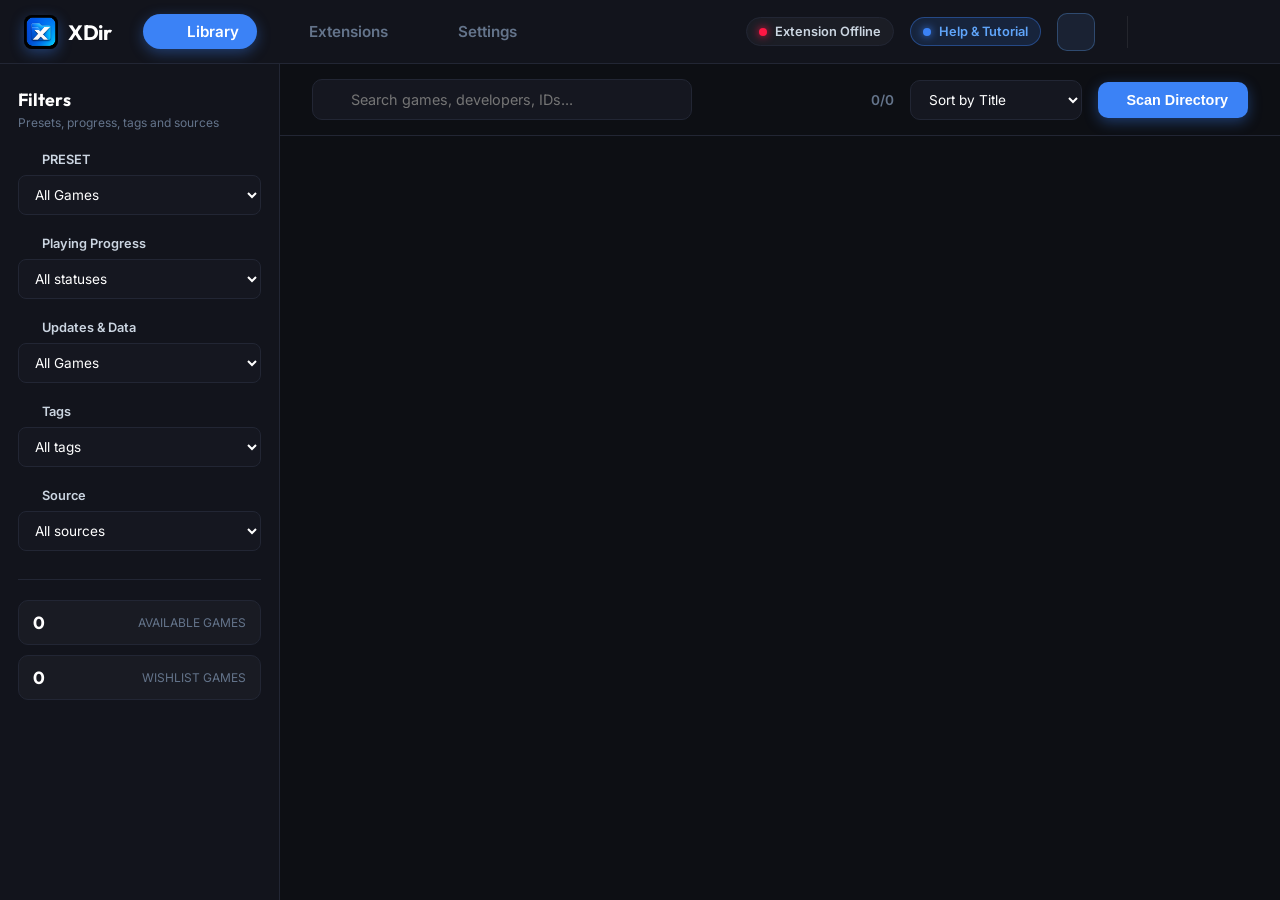
==== frontend/index.html @ 33f965ed "Ship 0.1.0 packaging and branding update" ====
﻿<!DOCTYPE html>
<html lang="en">
<head>
    <meta charset="UTF-8">
    <meta name="viewport" content="width=device-width, initial-scale=1.0">
    <meta name="referrer" content="no-referrer">
    <title>XDir - Offline Game Manager</title>
    <link rel="preconnect" href="https://fonts.googleapis.com">
    <link rel="preconnect" href="https://fonts.gstatic.com" crossorigin>
    <link href="https://fonts.googleapis.com/css2?family=Inter:wght@400;500;600;700;800&family=Outfit:wght@500;600;700;800&display=swap" rel="stylesheet">
    <link rel="stylesheet" href="static/css/styles.css?v=10">
    <script src="https://unpkg.com/lucide@latest"></script>
    <style>
        @keyframes splashLoading {
            0% { left: -50%; }
            100% { left: 100%; }
        }
        .splash-loader-bar {
            position: relative;
            width: 240px;
            height: 4px;
            background: rgba(255, 255, 255, 0.1);
            border-radius: 4px;
            overflow: hidden;
            margin: 20px auto 0;
        }
        .splash-loader-bar::after {
            content: '';
            position: absolute;
            top: 0; left: -50%;
            width: 50%; height: 100%;
            background: linear-gradient(90deg, transparent, #3b82f6, #06b6d4, transparent);
            animation: splashLoading 1.2s infinite ease-in-out;
        }
    </style>
</head>
<body>
    <div id="app-splash" style="position: fixed; top: 0; left: 0; width: 100vw; height: 100vh; background: #0b0c10; z-index: 999999; display: flex; flex-direction: column; align-items: center; justify-content: center; transition: opacity 0.4s ease, visibility 0.4s ease;">
        <div style="display: flex; align-items: center; gap: 14px; margin-bottom: 8px;">
            <img src="static/img/xdir-mark-128.png" alt="XDir" style="width: 44px; height: 44px; border-radius: 12px; display: block; box-shadow: 0 8px 24px rgba(59, 130, 246, 0.35);">
            <h1 style="color: #f8fafc; font-size: 2.2rem; font-weight: 800; font-family: 'Outfit', sans-serif; letter-spacing: -0.5px; margin: 0;">XDir</h1>
        </div>
        <p style="color: #94a3b8; font-size: 0.95rem; margin: 0; font-weight: 500;" id="splash-status">Initializing Local Game Engine...</p>
        <div class="splash-loader-bar"></div>
    </div>

    <!-- Top Navigation Bar -->
    <header class="top-nav">
        <div class="nav-left">
            <button class="logo-badge" id="btn-home-logo" type="button" title="Go to Library">
                <img class="logo-icon" src="static/img/xdir-mark-128.png" alt="XDir">
                <span class="logo-text">XDir</span>
            </button>
            <nav class="nav-tabs">
                <button class="nav-tab active" data-tab="library">
                    <i data-lucide="grid"></i>
                    <span>Library</span>
                </button>
                <button class="nav-tab" data-tab="extension">
                    <i data-lucide="puzzle"></i>
                    <span>Extensions</span>
                </button>
                <button class="nav-tab" data-tab="settings">
                    <i data-lucide="settings"></i>
                    <span>Settings</span>
                </button>
            </nav>
        </div>
        <div class="nav-right">
            <div class="quick-status" id="ext-status-pill" style="cursor: pointer;" title="Click to view extension sync status" onclick="document.querySelector('[data-tab=\'extension\']').click()">
                <span class="status-dot offline" id="ext-status-dot"></span>
                <span class="status-label" id="ext-status-label">Extension Offline</span>
            </div>
            <div class="quick-status" id="btn-show-tutorial" style="cursor: pointer; background: rgba(59, 130, 246, 0.15); border-color: rgba(59, 130, 246, 0.4);" title="Open Onboarding & Setup Tutorial">
                <span class="status-dot" style="background: #3b82f6; box-shadow: 0 0 8px #3b82f6;"></span>
                <span class="status-label" style="color: #60a5fa;">Help & Tutorial</span>
            </div>
            <button class="btn-icon" id="btn-add-wishlist" title="Add Game to Wishlist from URL" style="color: #60a5fa; border-color: rgba(96, 165, 250, 0.3); background: rgba(96, 165, 250, 0.1);">
                <i data-lucide="plus-circle"></i>
            </button>
            <div class="window-controls" style="-webkit-app-region: no-drag;">
                    <button class="btn-win" id="btn-win-min" title="Minimize Window"><i data-lucide="minus"></i></button>
                    <button class="btn-win" id="btn-win-max" title="Maximize / Restore Window"><i data-lucide="square"></i></button>
                    <button class="btn-win btn-win-close" id="btn-win-close" title="Close XDir"><i data-lucide="x"></i></button>
                </div>
            </div>
        </header>

        <!-- TAB 1: LIBRARY VIEW -->
        <main class="view-panel active" id="view-library">
            <div class="library-layout">
                <!-- Left Filter Sidebar -->
                <aside class="filter-sidebar">
                    <div class="sidebar-header">
                        <h3>Filters</h3>
                        <span>Presets, progress, tags and sources</span>
                    </div>

                    <div class="filter-group">
                        <label class="filter-label"><i data-lucide="filter"></i> PRESET</label>
                        <select class="filter-select" id="filter-preset">
                            <option value="all">All Games</option>
                            <option value="available">Available Games (No Wishlist)</option>
                            <option value="exe">Installed Executables (.exe)</option>
                            <option value="archive">Archives (.zip / .rar / .7z)</option>
                            <option value="review">Review Queue (Unidentified)</option>
                        </select>
                    </div>

                    <div class="filter-group">
                        <label class="filter-label"><i data-lucide="play-circle"></i> Playing Progress</label>
                        <select class="filter-select" id="filter-progress">
                            <option value="all">All statuses</option>
                            <option value="playing">Playing</option>
                            <option value="completed">Completed</option>
                            <option value="on_hold">On Hold</option>
                            <option value="unplayed">Unplayed</option>
                        </select>
                    </div>

                    <div class="filter-group">
                        <label class="filter-label"><i data-lucide="arrow-up-circle"></i> Updates & Data</label>
                        <select class="filter-select" id="filter-updates">
                            <option value="all">All Games</option>
                            <option value="updates">Update Available</option>
                            <option value="wishlist">Wishlist Only</option>
                            <option value="missing_meta">Missing Metadata</option>
                        </select>
                    </div>

                    <div class="filter-group">
                        <label class="filter-label"><i data-lucide="tag"></i> Tags</label>
                        <select class="filter-select" id="filter-tag">
                            <option value="all">All tags</option>
                        </select>
                    </div>

                    <div class="filter-group">
                        <label class="filter-label"><i data-lucide="globe"></i> Source</label>
                        <select class="filter-select" id="filter-source">
                            <option value="all">All sources</option>
                            <option value="f95zone">F95Zone</option>
                            <option value="dlsite">DLsite</option>
                            <option value="itch">Itch.io</option>
                            <option value="unknown">Local / Unlinked</option>
                        </select>
                    </div>

                    <div class="sidebar-stats">
                        <div class="stat-pill highlight" id="filter-available-card" style="cursor: pointer;" title="View all installed and archived games">
                            <span class="stat-num" id="stat-total-games">0</span>
                            <span class="stat-name">Available Games</span>
                        </div>
                        <div class="stat-pill highlight" id="filter-wishlist-card" style="cursor: pointer;" title="View wishlist items">
                            <span class="stat-num" id="stat-wishlist-games">0</span>
                            <span class="stat-name">Wishlist Games</span>
                        </div>
                    </div>
                </aside>

                <!-- Main Grid Area -->
                <section class="library-content">
                    <div class="content-toolbar">
                        <div class="search-box">
                            <i data-lucide="search" class="search-icon"></i>
                            <input type="text" id="search-input" placeholder="Search games, developers, IDs...">
                            <button id="clear-search" style="display:none;"><i data-lucide="x"></i></button>
                        </div>

                        <div class="toolbar-actions">
                            <span class="results-count" id="results-count">0/0</span>
                            <select class="sort-select" id="sort-select">
                                <option value="title">Sort by Title</option>
                                <option value="date">Date Added to XDir</option>
                                <option value="rating">Rating Score</option>
                            </select>
                            <button class="btn-primary" id="btn-add-game">
                                <i data-lucide="plus"></i>
                                <span>Scan Directory</span>
                            </button>
                        </div>
                    </div>

                    <div class="games-grid" id="games-grid">
                        <!-- Dynamic Cards Injected Here -->
                    </div>

                    <div class="empty-state" id="empty-state" style="display:none;">
                        <div class="empty-icon"><i data-lucide="folder-search"></i></div>
                        <h3>No Games Found</h3>
                        <p>No titles match your selected filters or search terms.</p>
                        <button class="btn-secondary" onclick="resetFilters()">Reset All Filters</button>
                    </div>
                </section>
            </div>
        </main>

        <!-- TAB 2: EXTENSION VIEW -->
        <main class="view-panel" id="view-extension">
            <div class="extension-container">
                <div class="ext-status-banner offline" id="ext-banner-box">
                    <div class="ext-banner-left">
                        <i data-lucide="puzzle" id="ext-banner-icon"></i>
                        <div>
                            <h3 id="ext-banner-title">Chrome Companion Offline</h3>
                            <p id="ext-banner-desc">No heartbeat received from Chrome. Please open Chrome and make sure the extension is loaded from your application's extension folder.</p>
                        </div>
                    </div>
                </div>

                <div class="ext-hero">
                    <div class="ext-icon-box"><img src="static/img/xdir-mark-128.png" alt="XDir"></div>
                    <div class="ext-hero-text">
                        <h2>XDir Companion Extension</h2>
                        <p>Connect your Chrome browser to automatically sync high-resolution covers, screenshots, ratings, and version history from F95zone, DLsite, and Itch.io directly into your standalone offline library.</p>
                    </div>
                </div>

                <div class="ext-grid">
                    <div class="ext-card">
                        <div class="ext-card-header">
                            <i data-lucide="chrome" class="accent-icon"></i>
                            <h3>1. Load Extension in Chrome</h3>
                        </div>
                        <p>Our custom Manifest V3 extension is located inside your application folder. It bridges Chrome's active login session with this desktop application.</p>
                        <div class="path-box" id="ext-path-box">Loading extension path...</div>
                        <ol class="ext-steps">
                            <li>Open Chrome and navigate to <code>chrome://extensions</code></li>
                            <li>Enable <b>Developer mode</b> toggle at top right</li>
                            <li>Click <b>Load unpacked</b> and select the extension folder above</li>
                        </ol>
                    </div>

                    <div class="ext-card">
                        <div class="ext-card-header">
                            <i data-lucide="zap" class="accent-icon"></i>
                            <h3>2. How to Scrape & Sync Metadata</h3>
                        </div>
                        <p>Once loaded in Chrome, visit any game thread on F95Zone or product page on DLsite while logged in.</p>
                        <ul class="ext-features">
                            <li><i data-lucide="check-circle-2"></i> <b>Instant Library Badge:</b> A sleek floating badge appears in the bottom right of web pages showing if the game is already in your local folder.</li>
                            <li><i data-lucide="check-circle-2"></i> <b>One-Click Sync:</b> Click the floating badge to instantly scrape cover images, 15+ screenshots, version numbers, and developer circles into this desktop app!</li>
                            <li><i data-lucide="check-circle-2"></i> <b>Update Alerts:</b> The extension warns you whenever an online version exceeds your local archive build.</li>
                        </ul>
                    </div>
                </div>

                <div class="sync-queue-section">
                    <div class="queue-header">
                        <h3>Missing Metadata Queue</h3>
                        <span id="ext-queue-subtitle">Games identified in your library that still need cover images or screenshots</span>
                    </div>
                    <div class="queue-list" id="ext-queue-list">
                        <!-- Populated dynamically -->
                    </div>
                </div>
            </div>
        </main>

        <!-- TAB 3: SETTINGS VIEW -->
        <main class="view-panel" id="view-settings">
            <div class="settings-layout">
                <aside class="settings-sidebar">
                    <div class="settings-nav-header">
                        <h3>Settings sections</h3>
                        <span>Choose a domain to configure.</span>
                    </div>
                    <div class="settings-nav-list">
                        <button class="settings-nav-item active" data-section="media">
                            <i data-lucide="wand-2"></i>
                            <div class="set-text">
                                <h4>Scraper & Metadata Fixer</h4>
                                <span>Fix titles, covers & screenshots</span>
                            </div>
                        </button>
                        <button class="settings-nav-item" data-section="updates">
                            <i data-lucide="refresh-cw"></i>
                            <div class="set-text">
                                <h4>Game Updates</h4>
                                <span>Auto-check intervals & sync</span>
                            </div>
                        </button>
                        <button class="settings-nav-item" data-section="system">
                            <i data-lucide="cpu"></i>
                            <div class="set-text">
                                <h4>System & Launch Options</h4>
                                <span>Archive modes & local paths</span>
                            </div>
                        </button>
                    </div>
                </aside>

                <section class="settings-content">
                    <!-- SECTION 1: SCRAPER & METADATA FIXER -->
                    <div class="set-panel active" id="set-media">
                        <div class="set-card-main">
                            <div class="set-card-top">
                                <div class="set-title-row">
                                    <i data-lucide="wand-2" class="set-icon-red"></i>
                                    <h3>Fix Titles & Refetch All Metadata</h3>
                                </div>
                                <p class="set-desc">Scan all games in your library to clean up noisy titles (removing bracketed release groups, ugly tags, and version strings) and re-scrape fresh high-definition cover images and 15+ screenshots from your primary provider.</p>
                            </div>
                            <div class="form-row">
                                <label>Primary Scraper Source</label>
                                <select class="input-dark" id="set-media-scraper">
                                    <option value="f95zone" selected>F95Zone (Best for Adult RPGM, Ren'Py, Unity, VN Games - Highest Accuracy)</option>
                                    <option value="dlsite">DLsite (Best for Japanese Doujin / RJ Codes)</option>
                                    <option value="itch">Itch.io (Best for Western Indie & Demo titles)</option>
                                </select>
                            </div>
                            <div class="set-actions-row" style="margin-top: 24px; display: flex; flex-direction: column; gap: 12px;">
                                <button class="btn-primary" id="btn-fix-metadata" style="padding: 14px 20px; font-size: 1rem; justify-content: center;">
                                    <i data-lucide="wand-2"></i>
                                    <span>Fix Titles & Refetch All Metadata (Covers, Screenshots & Titles)</span>
                                </button>
                                <button class="btn-secondary" id="btn-rematch-f95" style="padding: 12px 18px; justify-content: center;">
                                    <i data-lucide="search"></i>
                                    <span>Rematch Unidentified Games from F95Zone</span>
                                </button>
                            </div>
                        </div>
                    </div>

                    <!-- SECTION 2: GAME UPDATES -->
                    <div class="set-panel" id="set-updates">
                        <div class="set-card-main">
                            <div class="set-card-top">
                                <div class="set-title-row">
                                    <i data-lucide="refresh-cw" class="set-icon-red"></i>
                                    <h3>Background Sync & Health</h3>
                                </div>
                                <p class="set-desc">Control how aggressively XDir refreshes library metadata and track how many titles still need review or online sync.</p>
                            </div>
                            <div class="set-toggle-row">
                                <label class="switch">
                                    <input type="checkbox" id="toggle-auto-update" checked>
                                    <span class="slider round"></span>
                                </label>
                                <div class="toggle-text">
                                    <h4>Keep linked games metadata fresh in the background</h4>
                                    <span>Allows XDir to prioritize metadata refresh flows for already linked titles.</span>
                                </div>
                            </div>
                            <div class="set-status-box">
                                <div class="stat-col">
                                    <span class="lbl">Preferred Scraper</span>
                                    <span class="badge-dark" id="set-stat-source">F95ZONE</span>
                                </div>
                                <div class="stat-col">
                                    <span class="lbl">Wishlist Queue</span>
                                    <span class="badge-dark" id="set-stat-updates">0</span>
                                </div>
                                <div class="stat-col">
                                    <span class="lbl">Needs Review</span>
                                    <span class="badge-red" id="set-stat-queue">0 games</span>
                                </div>
                            </div>
                        </div>
                    </div>

                    <!-- SECTION 3: SYSTEM & LAUNCH OPTIONS -->
                    <div class="set-panel" id="set-system">
                        <div class="set-card-main">
                            <div class="set-card-top">
                                <div class="set-title-row">
                                    <i data-lucide="cpu" class="set-icon-red"></i>
                                    <h3>Library Stability & Launch Behavior</h3>
                                </div>
                                <p class="set-desc">Tune startup behavior, make directory tracking more resilient, and control how XDir opens archives and local folders.</p>
                            </div>
                            <div class="set-toggle-row">
                                <label class="switch">
                                    <input type="checkbox" id="toggle-startup-scan" checked>
                                    <span class="slider round"></span>
                                </label>
                                <div class="toggle-text">
                                    <h4>Run a background scan when XDir starts</h4>
                                    <span>Turn this off if you want the fastest startup and prefer manual rescans.</span>
                                </div>
                            </div>
                            <div class="form-row">
                                <label>Archive Extraction Mode</label>
                                <select class="input-dark" id="set-launch-archive-mode">
                                    <option value="explorer">Open Archive in Windows Explorer / WinRAR / 7-Zip (Instant)</option>
                                    <option value="extract">Extract Temporary Sandboxed Copy Before Launching</option>
                                </select>
                            </div>
                            <div class="form-row">
                                <label>Missing Game Grace Period</label>
                                <input type="number" min="1" max="10" step="1" id="setting-missing-grace-scans" class="input-dark" placeholder="3">
                                <span class="set-help">How many consecutive missed scans are allowed before XDir removes a missing entry from the library.</span>
                            </div>
                            <div class="form-row">
                                <label>Primary Game Setups Directory</label>
                                <div style="display: flex; gap: 8px; width: 100%;">
                                    <input type="text" id="setting-games-dir" placeholder="e.g. C:\Games or D:\Game setups" class="input-dark" style="flex: 1;">
                                    <button class="btn-secondary" id="btn-browse-dir" style="padding: 0 16px; white-space: nowrap;">Browse...</button>
                                </div>
                            </div>
                            <div class="form-row">
                                <label>Local API Server URL</label>
                                <input type="text" value="http://127.0.0.1:8765" readonly class="input-dark">
                            </div>
                            <div class="set-actions-row">
                                <button class="btn-primary" id="btn-save-preferences">
                                    <i data-lucide="save"></i>
                                    <span>Save Preferences & Rescan</span>
                                </button>
                            </div>
                        </div>
                    </div>
                </section>
            </div>
        </main>

        <!-- FULL-WINDOW GAME OVERVIEW PAGE -->
        <div class="overview-modal" id="overview-modal" style="display:none;">
            <header class="overview-topbar">
                <button class="btn-back" id="overview-back">
                    <i data-lucide="arrow-left"></i>
                    <span>OVERVIEW</span>
                </button>
                <div class="overview-title-top" id="ov-title-top">Eternum</div>
                <div class="overview-pag">
                    <span id="ov-page-num">1 of 1</span>
                </div>
            </header>

            <div class="overview-scroll">
                <!-- Massive Hero Banner -->
                <div class="ov-hero" id="ov-hero">
                    <div class="ov-hero-bg" id="ov-hero-bg"></div>
                    <div class="ov-hero-overlay"></div>

                    <div class="ov-hero-content">
                        <div class="ov-hero-left">
                            <div class="ov-pills-row">
                                <button id="ov-btn-translate" style="cursor:pointer; border:none; font-family:inherit; font-weight:700; background: rgba(59, 130, 246, 0.2); color: #93c5fd; padding: 4px 10px; border-radius: 4px; display: flex; align-items: center; gap: 5px;"><i data-lucide="languages" style="width:14px;height:14px;"></i><span>Translate</span></button>
                                <button class="ov-pill-update" id="ov-badge-update" style="display:none; cursor:pointer; border:none; font-family:inherit; font-weight:700;" title="Click to open download page for this update">UPDATE AVAILABLE</button>
                                <span class="ov-pill-data" id="ov-badge-version">DATA: V1.0</span>
                                <span class="ov-pill-date" id="ov-badge-date">RELEASED: N/A</span>
                            </div>
                            <div style="display:flex; align-items:center; gap:10px;">
                                <h1 class="ov-game-title" id="ov-title">Game Title</h1>
                                <button id="ov-btn-copy-title" title="Copy Title to Clipboard" style="background:transparent; border:none; color:rgba(255,255,255,0.7); cursor:pointer; display:flex; align-items:center; padding:4px;"><i data-lucide="copy" style="width: 18px; height: 18px;"></i></button>
                                <button id="ov-btn-edit-title" title="Rename Title" style="background:transparent; border:none; color:rgba(255,255,255,0.7); cursor:pointer; display:flex; align-items:center; padding:4px;"><i data-lucide="pencil" style="width:16px;height:16px;"></i></button>
                            </div>
                            <div class="ov-developer-line">
                                <span id="ov-dev">Developer: Unknown</span> <span class="dot-sep">&bull;</span> <span id="ov-engine">Engine: Ren'Py / Unity</span>
                            </div>
                        </div>

                        <div class="ov-hero-right">
                            <div class="ov-control-box">
                                <div class="control-header">
                                    <span>LIBRARY CONTROLS</span>
                                    <i data-lucide="gamepad-2"></i>
                                </div>
                                <h4>Play, track, manage</h4>
                                <div class="control-actions">
                                    <button class="btn-launch-big" id="ov-btn-launch">
                                        <i data-lucide="play"></i>
                                        <span id="ov-launch-text">Launch</span>
                                    </button>
                                    <button class="btn-folder-icon" id="ov-btn-folder" title="Open containing folder in Windows Explorer">
                                        <i data-lucide="folder"></i>
                                    </button>
                                    <button class="btn-fetch-info" id="ov-btn-fetch" title="Scrape cover image, screenshots, tags, and developer directly from DLsite/F95zone/Itch">
                                        <i data-lucide="download-cloud"></i>
                                        <span id="ov-fetch-text">Fetch Info</span>
                                    </button>
                                </div>
                                <div class="control-footer">
                                    <span>Folder: <b id="ov-path-short">D:\...</b></span>
                                    <span>Type: <b id="ov-type-text">EXE</b></span>
                                </div>
                            </div>
                        </div>
                    </div>
                </div>

                <!-- 4 Statistical Metric Cards -->
                <div class="ov-metrics-row">
                    <div class="metric-card" style="position: relative;">
                        <div style="display: flex; justify-content: space-between; align-items: center;">
                            <span class="metric-lbl">MY SCORE</span>
                            <button id="ov-clear-star" title="Clear Rating" style="background: rgba(255,255,255,0.08); border: 1px solid rgba(255,255,255,0.1); color: #94a3b8; font-size: 0.7rem; padding: 2px 6px; border-radius: 4px; cursor: pointer; display: none;">Clear &times;</button>
                        </div>
                        <div class="metric-val-row" style="margin-top: 4px; gap: 12px; align-items: center;">
                            <div id="user-star-picker" style="display: flex; gap: 4px; align-items: center;">
                                <span class="user-star-btn" data-val="1" title="Rate 1 Star" style="font-size: 1.6rem; cursor: pointer; color: #334155; transition: transform 0.15s, color 0.15s;">&#9733;</span>
                                <span class="user-star-btn" data-val="2" title="Rate 2 Stars" style="font-size: 1.6rem; cursor: pointer; color: #334155; transition: transform 0.15s, color 0.15s;">&#9733;</span>
                                <span class="user-star-btn" data-val="3" title="Rate 3 Stars" style="font-size: 1.6rem; cursor: pointer; color: #334155; transition: transform 0.15s, color 0.15s;">&#9733;</span>
                                <span class="user-star-btn" data-val="4" title="Rate 4 Stars" style="font-size: 1.6rem; cursor: pointer; color: #334155; transition: transform 0.15s, color 0.15s;">&#9733;</span>
                                <span class="user-star-btn" data-val="5" title="Rate 5 Stars" style="font-size: 1.6rem; cursor: pointer; color: #334155; transition: transform 0.15s, color 0.15s;">&#9733;</span>
                            </div>
                            <span class="score-num" id="ov-score-num" style="font-size: 1.3rem; font-weight: 800; color: #f8fafc;">N/A</span>
                        </div>
                    </div>
                    <div class="metric-card">
                        <span class="metric-lbl">PLATFORM SCORES</span>
                        <div class="metric-val-row">
                            <span class="platform-badge" id="ov-source-name">LOCAL</span>
                            <span class="score-num" id="ov-platform-score">N/A</span>
                        </div>
                    </div>
                    <div class="metric-card">
                        <span class="metric-lbl">LIBRARY STATE</span>
                        <div class="metric-val-row">
                            <select class="state-select" id="ov-progress-select">
                                <option value="unplayed">Unplayed</option>
                                <option value="playing">Playing Now</option>
                                <option value="completed">Completed</option>
                                <option value="on_hold">On Hold</option>
                            </select>
                        </div>
                    </div>
                    <div class="metric-card">
                        <span class="metric-lbl">FOLDER SIZE & PATH</span>
                        <div class="metric-val-row">
                            <span class="size-text" id="ov-size-text">Archive / Executable Folder</span>
                        </div>
                    </div>
                </div>

                <div class="ov-summary-grid">
                    <div class="ov-cover-card" id="ov-cover-card">
                        <div class="ov-cover-frame">
                            <img id="ov-cover-image" src="" alt="Game cover" referrerpolicy="no-referrer">
                            <div class="ov-cover-fallback" id="ov-cover-fallback">X</div>
                        </div>
                        <div class="ov-cover-meta">
                            <span class="section-subtitle">INSTALL LOCATION</span>
                            <div class="ov-folder-full" id="ov-folder-full">D:\Games\Example</div>
                        </div>
                    </div>

                    <div class="ov-section-card">
                        <div class="section-top">
                            <h3>About & Tags</h3>
                        </div>
                        <div class="tag-cloud" id="ov-tag-cloud">
                            <!-- Tags injected -->
                        </div>
                        
                        <div class="custom-tag-input-row">
                            <span>Custom Tags <i data-lucide="eye"></i></span>
                            <div class="tag-input-box">
                                <input type="text" id="ov-new-tag-input" placeholder="Add a tag...">
                                <button id="ov-btn-add-tag">Add</button>
                            </div>
                        </div>

                        <div class="desc-section">
                            <div style="display:flex; justify-content:space-between; align-items:center; margin-bottom:8px;">
                                <h4 style="margin:0;">Description</h4>
                                <button class="btn-xs" id="ov-btn-fetch-desc" style="font-size:0.75rem; padding:5px 12px; display:none; border:1px solid var(--primary); color:var(--text-light); background:var(--primary); border-radius:6px; cursor:pointer; align-items:center; gap:5px; font-weight:600;"><i data-lucide="zap" style="width:14px;height:14px;"></i> Retrieve Metadata & Description</button>
                            </div>
                            <p id="ov-description">No description available. Click above or use Chrome extension to scrape from F95zone/DLsite!</p>
                        </div>
                    </div>

                    <div class="ov-section-card">
                        <div class="section-top">
                            <h3>Library Snapshot</h3>
                        </div>
                        <div class="ov-meta-list">
                            <div class="ov-meta-row"><span>Local Version</span><b id="ov-local-version-text">N/A</b></div>
                            <div class="ov-meta-row"><span>Latest Version</span><b id="ov-latest-version-text">N/A</b></div>
                            <div class="ov-meta-row"><span>Added</span><b id="ov-added-at-text">N/A</b></div>
                            <div class="ov-meta-row"><span>Last Seen</span><b id="ov-last-seen-text">N/A</b></div>
                            <div class="ov-meta-row"><span>Missing Tolerance</span><b id="ov-missing-status-text">Stable</b></div>
                        </div>

                        <div class="section-top" style="margin-top: 8px;">
                            <h3>Game Sources</h3>
                        </div>
                        <div class="source-list" id="ov-source-list">
                            <!-- Source card injected -->
                        </div>

                        <div class="source-actions" id="ov-source-actions">
                            <div style="display:grid; grid-template-columns: 1fr 1fr 1fr; gap:8px; margin-bottom:8px;">
                                <button class="src-action-btn src-btn-f95" id="ov-btn-fetch-f95" title="Auto-fetch from F95Zone" style="padding:10px 5px; flex-direction:column; gap:6px; height:auto; justify-content:center;">
                                    <i data-lucide="search"></i><span style="font-size:0.8rem; font-weight:700;">F95Zone</span>
                                </button>
                                <button class="src-action-btn src-btn-dlsite" id="ov-btn-search-dlsite" title="Search on DLsite" style="padding:10px 5px; flex-direction:column; gap:6px; height:auto; justify-content:center;">
                                    <i data-lucide="external-link"></i><span style="font-size:0.8rem; font-weight:700;">DLsite</span>
                                </button>
                                <button class="src-action-btn src-btn-itch" id="ov-btn-search-itch" title="Search on Itch.io" style="padding:10px 5px; flex-direction:column; gap:6px; height:auto; justify-content:center;">
                                    <i data-lucide="external-link"></i><span style="font-size:0.8rem; font-weight:700;">Itch.io</span>
                                </button>
                            </div>
                            <button class="src-action-btn src-btn-link" id="ov-btn-link-source" title="Manually paste a DLsite, F95Zone, or Itch.io URL to link this game">
                                <i data-lucide="link"></i>
                                <span>Link Source URL</span>
                            </button>
                            <button class="src-action-btn src-btn-wrong" id="ov-btn-mark-wrong" title="Clear current source data" style="margin-top:8px;">
                                <i data-lucide="alert-triangle"></i>
                                <span>Clear Data</span>
                            </button>
                            <button class="src-action-btn src-btn-wrong" id="ov-btn-ignore" title="Hide this game or mod from the library completely" style="margin-top:8px; background: rgba(220, 38, 38, 0.1); border-color: rgba(220, 38, 38, 0.3); color: #fca5a5;">
                                <i data-lucide="eye-off"></i>
                                <span>Ignore / Hide Game</span>
                            </button>
                        </div>

                        <div class="source-link-form" id="ov-link-form" style="display:none;">
                            <label class="link-form-label">Paste a DLsite, F95Zone, Itch.io, or Steam URL:</label>
                            <div class="link-form-row">
                                <input type="text" id="ov-link-url-input" class="input-dark" placeholder="https://f95zone.to/threads/12345/ or RJ01234567">
                                <button class="btn-primary" id="ov-btn-submit-link">
                                    <i data-lucide="check"></i>
                                    <span>Link & Fetch</span>
                                </button>
                                <button class="btn-secondary" id="ov-btn-cancel-link">
                                    <i data-lucide="x"></i>
                                </button>
                            </div>
                            <div class="link-form-hint">
                                Accepts: <span class="hint-tag">f95zone.to/threads/...</span> <span class="hint-tag">dlsite.com/.../RJ...</span> <span class="hint-tag">RJ01234567</span> <span class="hint-tag">*.itch.io/...</span> <span class="hint-tag">steampowered.com/app/...</span>
                            </div>
                        </div>
                    </div>
                </div>

                <div class="ov-section">
                    <div class="ov-section-card">
                        <div class="section-top">
                            <div>
                                <span class="section-subtitle">MEDIA GALLERY</span>
                                <h3>Screenshots</h3>
                            </div>
                            <span class="count-badge" id="ov-gallery-count">0</span>
                        </div>
                        <div class="gallery-grid" id="ov-gallery">
                            <!-- Injected dynamically -->
                        </div>
                    </div>
                </div>

                <div class="ov-detail-grid">
                    <div class="ov-section-card">
                        <div class="section-top">
                            <div>
                                <span class="section-subtitle">JOURNAL</span>
                                <h3>Activity & Journal</h3>
                            </div>
                            <button class="btn-add-entry" id="ov-btn-add-journal">
                                <i data-lucide="plus"></i> Add Entry
                            </button>
                        </div>
                        <div class="journal-list" id="ov-journal-list">
                            <div class="journal-empty">
                                <i data-lucide="file-text"></i>
                                <h4>No journal entries yet</h4>
                                <p>Start documenting your gameplay experience or patch notes.</p>
                            </div>
                        </div>
                    </div>

                    <div class="ov-section-card" id="ov-archive-inspector" style="display:none;">
                        <div class="section-top">
                            <h3>Archive Contents</h3>
                        </div>
                        <div class="archive-file-list" id="ov-archive-list">
                            <!-- Files listed -->
                        </div>
                    </div>
                </div>
            </div>
        </div>

        <!-- Lightbox for Screenshots -->
        <div class="lightbox-modal" id="lightbox-modal" style="display:none;">
            <button class="lightbox-close" id="lightbox-close"><i data-lucide="x"></i></button>
            <img id="lightbox-img" src="" alt="Fullscreen screenshot" referrerpolicy="no-referrer">
        </div>

        <!-- ONBOARDING & SETUP TUTORIAL MODAL -->
        <div class="overview-modal" id="onboarding-modal" style="display:none; z-index: 9999; background: rgba(0,0,0,0.85); backdrop-filter: blur(8px);">
            <div class="ov-content" style="max-width: 850px; margin: 40px auto; background: var(--bg-card); border: 1px solid var(--border); border-radius: 12px; padding: 32px; box-shadow: 0 20px 50px rgba(0,0,0,0.8);">
                <div style="display: flex; justify-content: space-between; align-items: center; border-bottom: 1px solid var(--border); padding-bottom: 16px; margin-bottom: 24px;">
                    <div style="display: flex; align-items: center; gap: 12px;">
                        <img src="static/img/xdir-mark-128.png" alt="XDir" style="width: 40px; height: 40px; border-radius: 10px; display: block; box-shadow: 0 8px 18px rgba(59, 130, 246, 0.28);">
                        <h2 style="margin: 0; font-size: 1.6rem; color: #f8fafc;">Welcome to XDir Offline Game Manager</h2>
                    </div>
                    <button class="btn-icon" id="btn-close-onboarding" style="background: transparent; border: none; color: #94a3b8; font-size: 1.5rem; cursor: pointer;"><i data-lucide="x"></i></button>
                </div>

                <div style="display: flex; flex-direction: column; gap: 24px; color: #cbd5e1; font-size: 0.95rem; line-height: 1.6;">
                    <div style="background: rgba(255,255,255,0.03); border: 1px solid rgba(255,255,255,0.06); padding: 20px; border-radius: 8px;">
                        <h3 style="color: #60a5fa; margin-top: 0; margin-bottom: 12px; display: flex; align-items: center; gap: 8px;">
                            <i data-lucide="folder-open"></i>
                            <span>1. How Your Game Directory Should Look</span>
                        </h3>
                        <p style="margin-top: 0;">XDir automatically scans and organizes your standalone PC games, visual novels, and archives. For best results, organize your configured <b>Primary Game Setups Directory</b> as follows:</p>
                        <ul style="margin-bottom: 0; padding-left: 20px; display: flex; flex-direction: column; gap: 8px;">
                            <li><b>Individual Folders:</b> Each game should be in its own subfolder containing the executable or game files.</li>
                            <li><b>Compressed Archives:</b> Standalone <code>.zip</code>, <code>.rar</code>, <code>.7z</code>, or <code>.iso</code> archives are supported directly. XDir can launch or extract them on demand!</li>
                            <li><b>Category Folders (Optional):</b> You can group games into subfolders like <code>\F95\</code>, <code>\DLsite\</code>, or <code>\Itch\</code> if you like.</li>
                        </ul>
                    </div>

                    <div style="background: rgba(255,255,255,0.03); border: 1px solid rgba(255,255,255,0.06); padding: 20px; border-radius: 8px;">
                        <h3 style="color: #34d399; margin-top: 0; margin-bottom: 12px; display: flex; align-items: center; gap: 8px;">
                            <i data-lucide="puzzle"></i>
                            <span>2. Manage & Load the Companion Extension</span>
                        </h3>
                        <p style="margin-top: 0;">To unlock automatic metadata scraping (high-res covers, 15+ screenshots, community ratings, and live wishlist syncing from F95zone, DLsite, and Itch.io), install the bundled Chrome extension:</p>
                        <div style="background: #000; border: 1px solid #333; padding: 10px 14px; border-radius: 6px; font-family: monospace; color: #a7f3d0; margin: 10px 0; user-select: all;" id="onboarding-ext-path">Loading extension path...</div>
                        <ol style="margin-bottom: 0; padding-left: 20px; display: flex; flex-direction: column; gap: 6px;">
                            <li>Open Google Chrome and navigate to <code>chrome://extensions</code></li>
                            <li>Toggle on <b>Developer mode</b> in the top right corner.</li>
                            <li>Click <b>Load unpacked</b> and select the extension folder shown above.</li>
                        </ol>
                    </div>

                    <div style="background: rgba(59, 130, 246, 0.1); border: 1px solid rgba(59, 130, 246, 0.3); padding: 16px; border-radius: 8px; display: flex; align-items: center; justify-content: space-between; flex-wrap: wrap; gap: 12px;">
                        <div>
                            <b style="color: #fff;">Ready to customize your library path?</b>
                            <div style="font-size: 0.85rem; color: #93c5fd;">You can change your Primary Game Setups Directory anytime in the Settings tab!</div>
                        </div>
                        <button class="btn-primary" id="btn-onboarding-got-it" style="padding: 10px 24px; background: #3b82f6; color: #fff; font-weight: 700; border-radius: 6px; border: none; cursor: pointer; transition: background 0.2s;">Got it! Start Using XDir</button>
                    </div>
                </div>
            </div>
        </div>
    </div>

    <script src="static/js/app.js?v=6"></script>
</body>
</html>
---- frontend/static/css/styles.css ----
﻿:root {
    --bg-main: #0d0f14;
    --bg-panel: #12141c;
    --bg-card: #151720;
    --bg-card-hover: #1c1f2b;
    --bg-box: #1a1c23;
    
    --accent-primary: #3b82f6;
    --accent-primary-hover: #60a5fa;
    --accent-glow: rgba(59, 130, 246, 0.38);
    --accent-red: var(--accent-primary);
    --accent-red-hover: var(--accent-primary-hover);
    --primary: var(--accent-primary);
    
    --text-white: #ffffff;
    --text-silver: #cbd5e1;
    --text-muted: #64748b;
    
    --border-dark: #222634;
    --border-light: rgba(255, 255, 255, 0.1);
    
    --badge-orange: #ff7800;
    --badge-green: #00e676;
    --badge-blue: #00b0ff;
    
    --font-heading: 'Outfit', sans-serif;
    --font-body: 'Inter', sans-serif;
    --transition: all 0.2s cubic-bezier(0.16, 1, 0.3, 1);
}

* {
    box-sizing: border-box;
    margin: 0;
    padding: 0;
}

body {
    background-color: var(--bg-main);
    color: var(--text-white);
    font-family: var(--font-body);
    overflow: hidden;
    height: 100vh;
    user-select: none;
    -webkit-font-smoothing: antialiased;
}

/* App Shell */
.app-shell {
    display: flex;
    flex-direction: column;
    height: 100vh;
    width: 100vw;
}

/* Top Navigation (XLibrary Style) */
.top-nav {
    height: 64px;
    background-color: var(--bg-panel);
    border-bottom: 1px solid var(--border-dark);
    display: flex;
    align-items: center;
    justify-content: space-between;
    padding: 0 24px;
    z-index: 50;
    flex-shrink: 0;
    -webkit-app-region: drag;
    user-select: none;
}

.top-nav button, .top-nav nav, .top-nav .quick-status, .top-nav .window-controls, .top-nav input {
    -webkit-app-region: no-drag;
}

.nav-left {
    display: flex;
    align-items: center;
    gap: 32px;
}

.logo-badge {
    display: flex;
    align-items: center;
    gap: 10px;
    padding: 0;
    background: transparent;
    border: none;
    color: inherit;
    cursor: pointer;
    transition: opacity 0.2s ease;
}

.logo-badge:hover {
    opacity: 0.92;
}

.logo-badge:focus-visible {
    outline: 2px solid rgba(96, 165, 250, 0.75);
    outline-offset: 6px;
    border-radius: 12px;
}

.logo-icon {
    width: 34px;
    height: 34px;
    border-radius: 8px;
    display: block;
    box-shadow: 0 4px 14px var(--accent-glow);
}

.logo-text {
    font-family: var(--font-heading);
    font-size: 1.3rem;
    font-weight: 700;
    letter-spacing: -0.02em;
}

.nav-tabs {
    display: flex;
    align-items: center;
    gap: 8px;
}

.nav-tab {
    display: flex;
    align-items: center;
    gap: 8px;
    padding: 8px 18px;
    border-radius: 20px;
    background: transparent;
    border: none;
    color: var(--text-muted);
    font-family: var(--font-body);
    font-size: 0.95rem;
    font-weight: 600;
    cursor: pointer;
    transition: var(--transition);
}

.nav-tab:hover {
    color: var(--text-white);
    background: rgba(255, 255, 255, 0.04);
}

.nav-tab.active {
    background-color: var(--accent-red);
    color: #fff;
    box-shadow: 0 4px 14px var(--accent-glow);
}

.nav-tab i {
    width: 18px;
    height: 18px;
}

.nav-right {
    display: flex;
    align-items: center;
    gap: 16px;
}

.window-controls {
    display: flex;
    align-items: center;
    gap: 2px;
    margin-left: 16px;
    padding-left: 16px;
    border-left: 1px solid rgba(255, 255, 255, 0.08);
}

.btn-win {
    background: transparent !important;
    border: none !important;
    color: #64748b !important;
    width: 36px;
    height: 32px;
    border-radius: 6px;
    display: flex;
    align-items: center;
    justify-content: center;
    cursor: pointer;
    outline: none !important;
    box-shadow: none !important;
    transition: all 0.15s ease;
}

.btn-win:hover {
    background: rgba(255, 255, 255, 0.08) !important;
    color: #f8fafc !important;
}

.btn-win-close:hover {
    background: #ef4444 !important;
    color: #ffffff !important;
}

.btn-win i {
    width: 16px !important;
    height: 16px !important;
    stroke-width: 2.2px !important;
}

.quick-status {
    display: flex;
    align-items: center;
    gap: 8px;
    padding: 6px 12px;
    border-radius: 20px;
    background: rgba(255, 255, 255, 0.04);
    border: 1px solid var(--border-dark);
    font-size: 0.8rem;
    font-weight: 600;
    color: var(--text-silver);
}

.status-dot {
    width: 8px;
    height: 8px;
    border-radius: 50%;
    background: var(--badge-green);
    box-shadow: 0 0 8px var(--badge-green);
}

.status-dot.offline {
    background: #ff1744;
    box-shadow: 0 0 8px #ff1744;
}

.btn-icon {
    width: 38px;
    height: 38px;
    border-radius: 10px;
    background: rgba(255, 255, 255, 0.05);
    border: 1px solid var(--border-dark);
    color: var(--text-white);
    display: flex;
    align-items: center;
    justify-content: center;
    cursor: pointer;
    transition: var(--transition);
}

.btn-icon:hover {
    background: var(--bg-card-hover);
    border-color: var(--text-muted);
}

/* View Panels */
.view-panel {
    flex: 1;
    display: none;
    overflow: hidden;
    height: calc(100vh - 64px);
}

.view-panel.active {
    display: flex;
}

/* TAB 1: LIBRARY LAYOUT */
.library-layout {
    display: flex;
    width: 100%;
    height: 100%;
}

.filter-sidebar {
    width: 280px;
    background-color: var(--bg-panel);
    border-right: 1px solid var(--border-dark);
    display: flex;
    flex-direction: column;
    padding: 24px 18px;
    gap: 20px;
    overflow-y: auto;
    flex-shrink: 0;
}

.sidebar-header h3 {
    font-family: var(--font-heading);
    font-size: 1.1rem;
    font-weight: 700;
    color: #fff;
}

.sidebar-header span {
    font-size: 0.75rem;
    color: var(--text-muted);
}

.filter-group {
    display: flex;
    flex-direction: column;
    gap: 8px;
}

.filter-label {
    display: flex;
    align-items: center;
    gap: 8px;
    font-size: 0.8rem;
    font-weight: 600;
    color: var(--text-silver);
}

.filter-label i {
    width: 16px;
    height: 16px;
    color: var(--text-muted);
}

.filter-select {
    width: 100%;
    padding: 10px 12px;
    border-radius: 8px;
    background-color: var(--bg-card);
    border: 1px solid var(--border-dark);
    color: #fff;
    font-family: var(--font-body);
    font-size: 0.85rem;
    outline: none;
    cursor: pointer;
    transition: var(--transition);
}

.filter-select:focus, .filter-select:hover {
    border-color: var(--accent-red);
}

.sidebar-stats {
    margin-top: 8px;
    display: flex;
    flex-direction: column;
    gap: 10px;
    padding-top: 20px;
    border-top: 1px solid var(--border-dark);
}

.stat-pill {
    display: flex;
    align-items: center;
    justify-content: space-between;
    padding: 10px 14px;
    border-radius: 10px;
    background: rgba(255, 255, 255, 0.03);
    border: 1px solid var(--border-dark);
}

.stat-num {
    font-family: var(--font-heading);
    font-size: 1.1rem;
    font-weight: 700;
    color: var(--text-white);
}

.stat-name {
    font-size: 0.75rem;
    color: var(--text-muted);
    text-transform: uppercase;
}

.stat-pill.alert {
    background: rgba(255, 31, 75, 0.1);
    border-color: rgba(255, 31, 75, 0.3);
}

.stat-pill.alert .stat-num {
    color: var(--accent-red);
}

/* Library Main Area */
.library-content {
    flex: 1;
    display: flex;
    flex-direction: column;
    height: 100%;
    overflow: hidden;
    background-color: var(--bg-main);
}

.content-toolbar {
    height: 72px;
    padding: 0 32px;
    display: flex;
    align-items: center;
    justify-content: space-between;
    border-bottom: 1px solid var(--border-dark);
    flex-shrink: 0;
}

.search-box {
    position: relative;
    width: 380px;
}

.search-icon {
    position: absolute;
    left: 14px;
    top: 50%;
    transform: translateY(-50%);
    color: var(--text-muted);
    width: 18px;
    height: 18px;
}

#search-input {
    width: 100%;
    padding: 11px 38px;
    border-radius: 10px;
    background-color: var(--bg-card);
    border: 1px solid var(--border-dark);
    color: #fff;
    font-family: var(--font-body);
    font-size: 0.9rem;
    outline: none;
    transition: var(--transition);
}

#search-input:focus {
    border-color: var(--accent-red);
    box-shadow: 0 0 0 3px rgba(255, 31, 75, 0.15);
}

#clear-search {
    position: absolute;
    right: 12px;
    top: 50%;
    transform: translateY(-50%);
    background: none;
    border: none;
    color: var(--text-muted);
    cursor: pointer;
}

.toolbar-actions {
    display: flex;
    align-items: center;
    gap: 16px;
}

.results-count {
    font-size: 0.85rem;
    color: var(--text-muted);
    font-weight: 600;
}

.sort-select {
    padding: 10px 14px;
    border-radius: 10px;
    background-color: var(--bg-card);
    border: 1px solid var(--border-dark);
    color: #fff;
    font-family: var(--font-body);
    font-size: 0.85rem;
    outline: none;
    cursor: pointer;
}

.btn-primary {
    display: flex;
    align-items: center;
    gap: 8px;
    padding: 10px 20px;
    border-radius: 10px;
    background-color: var(--accent-red);
    border: none;
    color: #fff;
    font-weight: 700;
    font-size: 0.9rem;
    cursor: pointer;
    box-shadow: 0 4px 14px var(--accent-glow);
    transition: var(--transition);
}

.btn-primary:hover {
    background-color: var(--accent-red-hover);
    transform: translateY(-2px);
    box-shadow: 0 6px 18px var(--accent-glow);
}

.btn-secondary {
    display: flex;
    align-items: center;
    gap: 8px;
    padding: 10px 18px;
    border-radius: 10px;
    background-color: rgba(255, 255, 255, 0.05);
    border: 1px solid var(--border-dark);
    color: #fff;
    font-weight: 600;
    font-size: 0.9rem;
    cursor: pointer;
    transition: var(--transition);
}

.btn-secondary:hover {
    background-color: var(--bg-card-hover);
    border-color: var(--text-muted);
}

/* Games Grid - Widescreen XLibrary Cards */
.games-grid {
    flex: 1;
    overflow-y: auto;
    padding: 24px 24px 32px;
    display: grid;
    grid-template-columns: repeat(auto-fill, minmax(300px, 1fr));
    gap: 24px;
    align-content: start;
}

.game-card {
    background-color: var(--bg-card);
    border: 1px solid var(--border-dark);
    border-radius: 16px;
    overflow: hidden;
    display: flex;
    flex-direction: column;
    cursor: pointer;
    transition: var(--transition);
    position: relative;
    min-height: 330px;
}

.game-card:hover {
    transform: translateY(-6px);
    border-color: rgba(255, 255, 255, 0.25);
    background-color: var(--bg-card-hover);
    box-shadow: 0 16px 36px rgba(0, 0, 0, 0.7), 0 0 20px rgba(255, 31, 75, 0.15);
}

.card-img-box {
    width: 100%;
    height: 190px;
    min-height: 190px;
    position: relative;
    overflow: hidden;
    background: #0f1115;
    flex-shrink: 0;
}

.card-img {
    width: 100%;
    height: 100%;
    object-fit: cover;
    transition: transform 0.3s ease;
}

.game-card:hover .card-img {
    transform: scale(1.05);
}

.card-fallback {
    width: 100%;
    height: 100%;
    display: flex;
    align-items: center;
    justify-content: center;
    font-family: var(--font-heading);
    font-size: 3rem;
    font-weight: 800;
    color: rgba(255, 255, 255, 0.1);
    background: linear-gradient(135deg, #181b24 0%, #101218 100%);
}

.card-top-pill {
    position: absolute;
    top: 12px;
    left: 12px;
    padding: 4px 10px;
    border-radius: 20px;
    font-size: 0.7rem;
    font-weight: 700;
    text-transform: uppercase;
    z-index: 2;
    box-shadow: 0 4px 10px rgba(0,0,0,0.6);
}

.pill-update { background-color: var(--badge-orange); color: #000; }
.pill-exe { background-color: var(--badge-green); color: #000; }
.pill-archive { background-color: #ffd700; color: #000; }

.card-info {
    padding: 16px 18px;
    display: flex;
    flex-direction: column;
    gap: 10px;
    flex: 1;
}

.card-title-row {
    display: flex;
    align-items: flex-start;
    justify-content: space-between;
    gap: 12px;
}

.card-title {
    font-family: var(--font-heading);
    font-size: 1.15rem;
    font-weight: 700;
    color: #fff;
    line-height: 1.25;
    display: -webkit-box;
    -webkit-line-clamp: 1;
    -webkit-box-orient: vertical;
    overflow: hidden;
}

.game-card:hover .card-title {
    color: var(--accent-red);
}

.card-rating-box {
    display: flex;
    align-items: center;
    gap: 4px;
    font-size: 0.8rem;
    font-weight: 700;
    color: #ffd700;
    flex-shrink: 0;
}

.card-sub-line {
    display: flex;
    align-items: center;
    gap: 8px;
    font-size: 0.75rem;
    color: var(--text-muted);
    flex-wrap: wrap;
}

.card-separator {
    width: 4px;
    height: 4px;
    border-radius: 999px;
    background: currentColor;
    opacity: 0.7;
}

.source-tag {
    padding: 2px 6px;
    border-radius: 4px;
    background: rgba(255, 255, 255, 0.08);
    color: var(--text-silver);
    font-weight: 600;
}

.card-tags-row {
    display: flex;
    flex-wrap: wrap;
    gap: 6px;
    margin-top: 8px;
    padding-top: 8px;
}

.card-tag {
    padding: 3px 8px;
    border-radius: 6px;
    background-color: var(--bg-box);
    color: var(--text-silver);
    font-size: 0.72rem;
    font-weight: 500;
    border: 1px solid var(--border-dark);
}

/* Empty State */
.empty-state {
    flex: 1;
    display: flex;
    flex-direction: column;
    align-items: center;
    justify-content: center;
    gap: 16px;
    color: var(--text-muted);
}

.empty-icon i {
    width: 64px;
    height: 64px;
    color: var(--border-dark);
}

/* TAB 2: EXTENSION VIEW */
.extension-container {
    width: 100%;
    height: 100%;
    overflow-y: auto;
    padding: 40px;
    display: flex;
    flex-direction: column;
    gap: 32px;
    max-width: 1200px;
    margin: 0 auto;
}

.ext-hero {
    display: flex;
    align-items: center;
    gap: 24px;
    background-color: var(--bg-card);
    border: 1px solid var(--border-dark);
    border-radius: 20px;
    padding: 24px 24px 32px;
}

.ext-icon-box {
    width: 72px;
    height: 72px;
    border-radius: 16px;
    display: flex;
    align-items: center;
    justify-content: center;
    box-shadow: 0 8px 24px var(--accent-glow);
}

.ext-icon-box img {
    width: 72px;
    height: 72px;
    border-radius: 16px;
    display: block;
}

.ext-hero-text h2 {
    font-family: var(--font-heading);
    font-size: 1.8rem;
    font-weight: 800;
    margin-bottom: 8px;
}

.ext-hero-text p {
    color: var(--text-silver);
    font-size: 0.95rem;
    line-height: 1.6;
}

.ext-grid {
    display: grid;
    grid-template-columns: 1fr 1fr;
    gap: 24px;
}

.ext-card {
    background-color: var(--bg-card);
    border: 1px solid var(--border-dark);
    border-radius: 16px;
    padding: 24px;
    display: flex;
    flex-direction: column;
    gap: 16px;
}

.ext-card-header {
    display: flex;
    align-items: center;
    gap: 12px;
}

.ext-card-header h3 {
    font-family: var(--font-heading);
    font-size: 1.2rem;
}

.path-box {
    padding: 12px;
    background: #0f1115;
    border: 1px solid var(--border-dark);
    border-radius: 8px;
    font-family: monospace;
    font-size: 0.85rem;
    color: #00e676;
}

.ext-steps, .ext-features {
    display: flex;
    flex-direction: column;
    gap: 10px;
    padding-left: 18px;
    color: var(--text-silver);
    font-size: 0.9rem;
    line-height: 1.5;
}

.ext-features {
    list-style: none;
    padding-left: 0;
}

.ext-features li {
    display: flex;
    align-items: flex-start;
    gap: 10px;
}

.ext-features i {
    color: var(--accent-red);
    flex-shrink: 0;
    margin-top: 2px;
}

.sync-queue-section {
    background-color: var(--bg-card);
    border: 1px solid var(--border-dark);
    border-radius: 16px;
    padding: 24px;
    display: flex;
    flex-direction: column;
    gap: 20px;
}

.queue-header h3 {
    font-family: var(--font-heading);
    font-size: 1.2rem;
}

.queue-header span {
    font-size: 0.85rem;
    color: var(--text-muted);
}

.queue-list {
    display: grid;
    grid-template-columns: repeat(auto-fill, minmax(280px, 1fr));
    gap: 16px;
}

.queue-item {
    background: var(--bg-box);
    border: 1px solid var(--border-dark);
    border-radius: 12px;
    padding: 16px;
    display: flex;
    align-items: center;
    justify-content: space-between;
    gap: 12px;
}

.queue-info h4 {
    font-size: 0.95rem;
    margin-bottom: 4px;
}

.queue-info span {
    font-size: 0.75rem;
    color: var(--text-muted);
    font-family: monospace;
}

/* TAB 3: SETTINGS VIEW (Exact XLibrary Layout) */
.settings-layout {
    display: flex;
    width: 100%;
    height: 100%;
}

.settings-sidebar {
    width: 280px;
    background-color: var(--bg-panel);
    border-right: 1px solid var(--border-dark);
    display: flex;
    flex-direction: column;
    padding: 24px 16px;
    gap: 16px;
}

.settings-nav-header h3 {
    font-family: var(--font-heading);
    font-size: 1.1rem;
    font-weight: 700;
}

.settings-nav-header span {
    font-size: 0.75rem;
    color: var(--text-muted);
}

.settings-nav-list {
    display: flex;
    flex-direction: column;
    gap: 8px;
}

.settings-nav-item {
    display: flex;
    align-items: center;
    gap: 14px;
    padding: 14px;
    border-radius: 12px;
    background: transparent;
    border: none;
    color: var(--text-muted);
    text-align: left;
    cursor: pointer;
    transition: var(--transition);
}

.settings-nav-item:hover {
    background: rgba(255, 255, 255, 0.04);
    color: var(--text-white);
}

.settings-nav-item.active {
    background-color: var(--accent-red);
    color: #fff;
    box-shadow: 0 4px 14px var(--accent-glow);
}

.set-text h4 {
    font-family: var(--font-heading);
    font-size: 0.95rem;
    font-weight: 700;
}

.set-text span {
    font-size: 0.7rem;
    opacity: 0.8;
}

.settings-content {
    flex: 1;
    overflow-y: auto;
    padding: 40px;
    background-color: var(--bg-main);
}

.set-panel {
    display: none;
    max-width: 900px;
}

.set-panel.active {
    display: block;
}

.set-card-main {
    background-color: var(--bg-card);
    border: 1px solid var(--border-dark);
    border-radius: 18px;
    padding: 24px 24px 32px;
    display: flex;
    flex-direction: column;
    gap: 28px;
}

.set-title-row {
    display: flex;
    align-items: center;
    gap: 12px;
    margin-bottom: 8px;
}

.set-title-row h3 {
    font-family: var(--font-heading);
    font-size: 1.4rem;
}

.set-icon-red {
    color: var(--accent-red);
}

.set-desc {
    color: var(--text-silver);
    font-size: 0.9rem;
    line-height: 1.6;
}

.set-help {
    font-size: 0.78rem;
    color: var(--text-muted);
}

.set-toggle-row {
    display: flex;
    align-items: center;
    gap: 16px;
    padding: 20px;
    background-color: var(--bg-box);
    border-radius: 14px;
    border: 1px solid var(--border-dark);
}

/* Switch toggle */
.switch {
    position: relative;
    display: inline-block;
    width: 48px;
    height: 26px;
    flex-shrink: 0;
}

.switch input { opacity: 0; width: 0; height: 0; }

.slider {
    position: absolute;
    cursor: pointer;
    top: 0; left: 0; right: 0; bottom: 0;
    background-color: #2a2e3d;
    transition: .3s;
    border-radius: 34px;
}

.slider:before {
    position: absolute;
    content: "";
    height: 18px; width: 18px;
    left: 4px; bottom: 4px;
    background-color: white;
    transition: .3s;
    border-radius: 50%;
}

input:checked + .slider { background-color: var(--accent-red); }
input:checked + .slider:before { transform: translateX(22px); }

.toggle-text h4 {
    font-size: 0.95rem;
    margin-bottom: 4px;
}

.toggle-text span {
    font-size: 0.8rem;
    color: var(--text-muted);
}

.set-status-box {
    display: grid;
    grid-template-columns: repeat(3, 1fr);
    gap: 16px;
    padding: 20px;
    background-color: var(--bg-box);
    border-radius: 14px;
    border: 1px solid var(--border-dark);
}

.stat-col {
    display: flex;
    flex-direction: column;
    gap: 6px;
}

.stat-col .lbl {
    font-size: 0.75rem;
    color: var(--text-muted);
    text-transform: uppercase;
}

.badge-dark {
    display: inline-block;
    padding: 4px 10px;
    border-radius: 6px;
    background: #0f1115;
    border: 1px solid var(--border-dark);
    font-size: 0.85rem;
    font-weight: 600;
    width: fit-content;
}

.badge-red {
    display: inline-block;
    padding: 4px 10px;
    border-radius: 6px;
    background: rgba(255, 31, 75, 0.15);
    border: 1px solid var(--accent-red);
    color: var(--accent-red);
    font-size: 0.85rem;
    font-weight: 700;
    width: fit-content;
}

.badge-green {
    display: inline-block;
    padding: 4px 10px;
    border-radius: 6px;
    background: rgba(0, 230, 118, 0.15);
    border: 1px solid var(--badge-green);
    color: var(--badge-green);
    font-size: 0.85rem;
    font-weight: 700;
    width: fit-content;
}

.set-actions-row {
    display: flex;
    gap: 16px;
}

.form-row {
    display: flex;
    flex-direction: column;
    gap: 8px;
    margin-bottom: 16px;
}

.form-row label {
    font-size: 0.85rem;
    font-weight: 600;
    color: var(--text-silver);
}

.input-dark {
    padding: 12px 16px;
    border-radius: 10px;
    background-color: var(--bg-box);
    border: 1px solid var(--border-dark);
    color: #fff;
    font-family: monospace;
    font-size: 0.9rem;
    outline: none;
}

/* OVERVIEW MODAL / PAGE (Exact XLibrary Screenshot 2 & 3) */
.overview-modal {
    position: fixed;
    top: 64px;
    left: 0;
    width: 100vw;
    height: calc(100vh - 64px);
    background-color: var(--bg-main);
    z-index: 100;
    display: flex;
    flex-direction: column;
    overflow: hidden;
}

.overview-topbar {
    height: 56px;
    background-color: var(--bg-panel);
    border-bottom: 1px solid var(--border-dark);
    display: flex;
    align-items: center;
    justify-content: space-between;
    padding: 0 24px;
    flex-shrink: 0;
}

.btn-back {
    display: flex;
    align-items: center;
    gap: 8px;
    background: none;
    border: none;
    color: var(--text-silver);
    font-family: var(--font-heading);
    font-weight: 700;
    font-size: 0.85rem;
    cursor: pointer;
    transition: var(--transition);
}

.btn-back:hover {
    color: var(--accent-red);
}

.overview-title-top {
    font-family: var(--font-heading);
    font-weight: 700;
    font-size: 1rem;
}

.overview-pag {
    font-size: 0.85rem;
    color: var(--text-muted);
}

.overview-scroll {
    flex: 1;
    overflow-y: auto;
    padding-bottom: 60px;
}

/* Massive Hero Banner */
.ov-hero {
    position: relative;
    width: 100%;
    height: 420px;
    overflow: hidden;
    background:
        radial-gradient(circle at top right, rgba(59, 130, 246, 0.24), transparent 35%),
        linear-gradient(180deg, #0c1220 0%, #0b0f18 100%);
    display: flex;
    align-items: flex-end;
}

.ov-hero-bg {
    position: absolute;
    top: 0; left: 0; right: 0; bottom: 0;
    background-size: cover;
    background-position: center;
    filter: blur(20px) brightness(0.35);
    transform: scale(1.05);
}

.ov-hero-overlay {
    position: absolute;
    top: 0; left: 0; right: 0; bottom: 0;
    background: linear-gradient(180deg, rgba(13,15,20,0.1) 0%, rgba(13,15,20,0.8) 70%, var(--bg-main) 100%);
}

.ov-hero-content {
    position: relative;
    z-index: 2;
    width: 100%;
    max-width: 1400px;
    margin: 0 auto;
    padding: 32px 40px;
    display: flex;
    align-items: flex-end;
    justify-content: space-between;
    gap: 40px;
}

.ov-hero-left {
    display: flex;
    flex-direction: column;
    gap: 12px;
}

.ov-pills-row {
    display: flex;
    align-items: center;
    gap: 12px;
}

.ov-pill-update {
    padding: 4px 12px;
    border-radius: 6px;
    background-color: var(--badge-orange);
    color: #000;
    font-size: 0.75rem;
    font-weight: 800;
}

.ov-pill-data, .ov-pill-date {
    font-size: 0.8rem;
    font-weight: 600;
    color: var(--text-silver);
}

.ov-game-title {
    font-family: var(--font-heading);
    font-size: 4rem;
    font-weight: 800;
    line-height: 1;
    letter-spacing: -0.03em;
    color: #fff;
    text-shadow: 0 4px 16px rgba(0,0,0,0.8);
}

.ov-developer-line {
    font-size: 0.95rem;
    color: var(--text-silver);
}

.dot-sep { margin: 0 8px; color: var(--text-muted); }

/* Library Controls Card */
.ov-control-box {
    background: linear-gradient(180deg, rgba(17, 24, 39, 0.92), rgba(15, 23, 42, 0.94));
    border: 1px solid rgba(96, 165, 250, 0.18);
    border-radius: 16px;
    padding: 20px 24px;
    width: 340px;
    backdrop-filter: blur(12px);
    box-shadow: 0 20px 48px rgba(0,0,0,0.55);
    display: flex;
    flex-direction: column;
    gap: 12px;
}

.control-header {
    display: flex;
    align-items: center;
    justify-content: space-between;
    font-size: 0.75rem;
    font-weight: 700;
    color: var(--text-muted);
    letter-spacing: 0.05em;
}

.ov-control-box h4 {
    font-family: var(--font-heading);
    font-size: 1.15rem;
}

.control-actions {
    display: flex;
    gap: 10px;
    margin-top: 4px;
    flex-wrap: wrap;
}

.btn-launch-big {
    flex: 1;
    min-width: 130px;
    padding: 14px 20px;
    border-radius: 12px;
    background-color: var(--accent-red);
    border: none;
    color: #fff;
    font-family: var(--font-heading);
    font-size: 1.1rem;
    font-weight: 700;
    cursor: pointer;
    display: flex;
    align-items: center;
    justify-content: center;
    gap: 10px;
    box-shadow: 0 6px 18px var(--accent-glow);
    transition: var(--transition);
}

.btn-launch-big:hover {
    background-color: var(--accent-red-hover);
    transform: translateY(-2px);
}

.btn-folder-icon {
    width: 48px;
    height: 48px;
    flex-shrink: 0;
    border-radius: 12px;
    background: rgba(255, 255, 255, 0.06);
    border: 1px solid var(--border-dark);
    color: #fff;
    display: flex;
    align-items: center;
    justify-content: center;
    cursor: pointer;
    transition: var(--transition);
}

.btn-folder-icon:hover {
    background: var(--bg-card-hover);
    border-color: var(--text-muted);
}

.btn-fetch-info {
    display: flex;
    align-items: center;
    justify-content: center;
    flex: 1;
    min-width: 120px;
    gap: 8px;
    padding: 10px 18px;
    border-radius: 12px;
    background: linear-gradient(135deg, #00c6ff 0%, #0072ff 100%);
    border: none;
    color: #fff;
    font-weight: 700;
    font-size: 0.9rem;
    cursor: pointer;
    box-shadow: 0 4px 14px rgba(0, 114, 255, 0.3);
    transition: var(--transition);
}

.control-footer {
    display: flex;
    justify-content: space-between;
    font-size: 0.75rem;
    color: var(--text-muted);
    padding-top: 8px;
    border-top: 1px solid rgba(255,255,255,0.06);
}

/* 4 Metrics Row */
.ov-metrics-row {
    max-width: 1400px;
    margin: 24px auto;
    padding: 0 40px;
    display: grid;
    grid-template-columns: repeat(4, 1fr);
    gap: 16px;
}

.ov-summary-grid {
    max-width: 1400px;
    margin: 24px auto;
    padding: 0 40px;
    display: grid;
    grid-template-columns: 300px minmax(0, 1.4fr) minmax(320px, 1fr);
    gap: 24px;
    align-items: start;
}

.ov-detail-grid {
    max-width: 1400px;
    margin: 24px auto;
    padding: 0 40px;
    display: grid;
    grid-template-columns: 2fr 1fr;
    gap: 24px;
}

.ov-cover-card {
    background:
        linear-gradient(180deg, rgba(30, 41, 59, 0.92), rgba(15, 23, 42, 0.98));
    border: 1px solid rgba(96, 165, 250, 0.16);
    border-radius: 18px;
    padding: 18px;
    display: flex;
    flex-direction: column;
    gap: 16px;
    box-shadow: 0 20px 48px rgba(2, 6, 23, 0.5);
}

.ov-cover-frame {
    position: relative;
    aspect-ratio: 3 / 4.1;
    overflow: hidden;
    border-radius: 16px;
    background: linear-gradient(135deg, #111827, #172554);
    border: 1px solid rgba(148, 163, 184, 0.16);
}

#ov-cover-image {
    width: 100%;
    height: 100%;
    object-fit: cover;
    display: none;
}

.ov-cover-fallback {
    width: 100%;
    height: 100%;
    display: flex;
    align-items: center;
    justify-content: center;
    font-family: var(--font-heading);
    font-size: 4rem;
    font-weight: 800;
    color: rgba(255,255,255,0.18);
}

.ov-cover-meta {
    display: flex;
    flex-direction: column;
    gap: 8px;
}

.ov-folder-full {
    font-family: monospace;
    font-size: 0.82rem;
    line-height: 1.6;
    color: var(--text-silver);
    padding: 12px;
    border-radius: 12px;
    background: rgba(15, 23, 42, 0.9);
    border: 1px solid rgba(148, 163, 184, 0.12);
    word-break: break-word;
}

.ov-meta-list {
    display: flex;
    flex-direction: column;
    gap: 10px;
}

.ov-meta-row {
    display: flex;
    align-items: center;
    justify-content: space-between;
    gap: 12px;
    padding: 10px 12px;
    border-radius: 12px;
    background: rgba(15, 23, 42, 0.82);
    border: 1px solid rgba(148, 163, 184, 0.1);
    font-size: 0.84rem;
    color: var(--text-silver);
}

.ov-meta-row b {
    color: var(--text-white);
    font-weight: 700;
    text-align: right;
}

.metric-card {
    background-color: var(--bg-card);
    border: 1px solid var(--border-dark);
    border-radius: 14px;
    padding: 16px 20px;
    display: flex;
    flex-direction: column;
    gap: 8px;
}

.metric-lbl {
    font-size: 0.7rem;
    font-weight: 700;
    color: var(--text-muted);
    letter-spacing: 0.05em;
}

.metric-val-row {
    display: flex;
    align-items: center;
    gap: 12px;
}

.score-num {
    font-family: var(--font-heading);
    font-size: 1.8rem;
    font-weight: 800;
}

.star-rating-box {
    display: flex;
    flex-direction: column;
}

.stars { color: #ffd700; font-size: 0.9rem; letter-spacing: 2px; }
.score-sub { font-size: 0.75rem; color: var(--text-muted); }

.platform-badge {
    padding: 4px 8px;
    border-radius: 6px;
    background: #2a2e3d;
    font-size: 0.8rem;
    font-weight: 700;
}

.state-select {
    width: 100%;
    padding: 8px 12px;
    border-radius: 8px;
    background: var(--bg-box);
    border: 1px solid var(--border-dark);
    color: #fff;
    font-family: var(--font-body);
    font-size: 0.9rem;
    font-weight: 600;
    outline: none;
    cursor: pointer;
}

.size-text {
    font-family: monospace;
    font-size: 0.85rem;
    color: var(--text-silver);
}

/* Sections */
.ov-section, .ov-split-row {
    max-width: 1400px;
    margin: 24px auto;
    padding: 0 40px;
}

.ov-split-row {
    display: grid;
    grid-template-columns: 2fr 1fr;
    gap: 24px;
}

.ov-section-card {
    background-color: var(--bg-card);
    border: 1px solid var(--border-dark);
    border-radius: 18px;
    padding: 28px;
    display: flex;
    flex-direction: column;
    gap: 20px;
    box-shadow: 0 20px 42px rgba(2, 6, 23, 0.28);
}

.section-top {
    display: flex;
    align-items: center;
    justify-content: space-between;
}

.section-subtitle {
    font-size: 0.75rem;
    font-weight: 700;
    color: var(--text-muted);
    letter-spacing: 0.05em;
    display: block;
    margin-bottom: 4px;
}

.section-top h3 {
    font-family: var(--font-heading);
    font-size: 1.3rem;
}

.count-badge {
    padding: 4px 10px;
    border-radius: 20px;
    background: var(--bg-box);
    border: 1px solid var(--border-dark);
    font-size: 0.8rem;
    font-weight: 700;
}

.gallery-grid {
    display: grid;
    grid-template-columns: repeat(3, 1fr);
    gap: 16px;
}

.ov-gallery-img {
    width: 100%;
    height: 180px;
    border-radius: 10px;
    object-fit: cover;
    cursor: pointer;
    border: 1px solid var(--border-dark);
    transition: var(--transition);
}

.ov-gallery-img:hover {
    transform: scale(1.03);
    border-color: var(--accent-red);
}

/* Tag Cloud & Custom adder */
.tag-cloud {
    display: flex;
    flex-wrap: wrap;
    gap: 8px;
}

.tag-chip {
    padding: 6px 12px;
    border-radius: 8px;
    background-color: var(--bg-box);
    border: 1px solid var(--border-dark);
    color: var(--text-silver);
    font-size: 0.8rem;
    font-weight: 500;
}

.custom-tag-input-row {
    display: flex;
    align-items: center;
    justify-content: space-between;
    padding-top: 12px;
    border-top: 1px solid rgba(255,255,255,0.05);
    font-size: 0.85rem;
    color: var(--text-muted);
}

.tag-input-box {
    display: flex;
    gap: 8px;
}

#ov-new-tag-input {
    padding: 8px 12px;
    border-radius: 8px;
    background: var(--bg-box);
    border: 1px solid var(--border-dark);
    color: #fff;
    outline: none;
}

#ov-btn-add-tag {
    padding: 8px 14px;
    border-radius: 8px;
    background: var(--accent-red);
    color: #fff;
    border: none;
    font-weight: 700;
    cursor: pointer;
}

.desc-section h4 {
    font-size: 0.95rem;
    margin-bottom: 8px;
    color: #fff;
}

.desc-section p {
    color: var(--text-silver);
    font-size: 0.95rem;
    line-height: 1.6;
}

/* Journal */
.btn-add-entry {
    padding: 8px 16px;
    border-radius: 8px;
    background: var(--accent-red);
    color: #fff;
    border: none;
    font-weight: 700;
    font-size: 0.85rem;
    cursor: pointer;
    display: flex;
    align-items: center;
    gap: 6px;
}

.journal-empty {
    text-align: center;
    padding: 40px 20px;
    color: var(--text-muted);
    background: var(--bg-box);
    border-radius: 12px;
    border: 1px dashed var(--border-dark);
}

.journal-empty i { width: 36px; height: 36px; margin-bottom: 12px; }
.journal-empty h4 { color: #fff; font-size: 1rem; margin-bottom: 4px; }

/* Game sources */
.source-card {
    background: var(--bg-box);
    border: 1px solid var(--border-dark);
    border-radius: 12px;
    padding: 16px;
    display: flex;
    flex-direction: column;
    gap: 10px;
}

.source-top {
    display: flex;
    align-items: center;
    justify-content: space-between;
}

.source-badge-main {
    display: flex;
    align-items: center;
    gap: 8px;
    font-weight: 700;
    color: #fff;
}

.pill-primary {
    padding: 2px 8px;
    border-radius: 4px;
    background: #2a2e3d;
    font-size: 0.7rem;
}

.source-link {
    color: var(--accent-red);
    font-size: 0.8rem;
    text-decoration: none;
    word-break: break-all;
}

/* Source Action Buttons */
.source-actions {
    display: flex;
    flex-direction: column;
    gap: 6px;
    margin-top: 12px;
}

.src-action-btn {
    display: flex;
    align-items: center;
    gap: 8px;
    padding: 10px 14px;
    border: 1px solid var(--border-dark);
    border-radius: 10px;
    background: var(--bg-box);
    color: var(--text-silver);
    font-size: 0.82rem;
    font-weight: 600;
    cursor: pointer;
    transition: all 0.2s ease;
}

.src-action-btn i { width: 16px; height: 16px; flex-shrink: 0; }

.src-action-btn:hover {
    background: rgba(255,255,255,0.06);
    border-color: rgba(255,255,255,0.15);
    color: #fff;
}

.src-btn-wrong:hover { border-color: #ff6b6b; color: #ff6b6b; }
.src-btn-wrong:hover i { color: #ff6b6b; }

.src-btn-f95:hover { border-color: #fbbf24; color: #fbbf24; }
.src-btn-f95:hover i { color: #fbbf24; }

.src-btn-link:hover { border-color: #60a5fa; color: #60a5fa; }
.src-btn-link:hover i { color: #60a5fa; }

.src-action-btn:disabled {
    opacity: 0.5;
    cursor: wait;
}

/* Manual Source Link Form */
.source-link-form {
    margin-top: 12px;
    padding: 14px;
    background: rgba(96, 165, 250, 0.06);
    border: 1px solid rgba(96, 165, 250, 0.2);
    border-radius: 12px;
}

.link-form-label {
    display: block;
    font-size: 0.8rem;
    font-weight: 600;
    color: var(--text-silver);
    margin-bottom: 8px;
}

.link-form-row {
    display: flex;
    gap: 6px;
    align-items: center;
}

.link-form-row input {
    flex: 1;
    padding: 9px 12px;
    font-size: 0.85rem;
}

.link-form-row .btn-primary {
    padding: 9px 14px;
    font-size: 0.82rem;
    white-space: nowrap;
}

.link-form-row .btn-secondary {
    padding: 0;
    min-width: unset;
    width: 40px;
    height: 40px;
    border-radius: 12px;
    justify-content: center;
    flex-shrink: 0;
}

.link-form-hint {
    margin-top: 8px;
    font-size: 0.72rem;
    color: var(--text-muted);
    display: flex;
    flex-wrap: wrap;
    gap: 5px;
    align-items: center;
}

.hint-tag {
    background: rgba(255,255,255,0.06);
    padding: 2px 7px;
    border-radius: 4px;
    font-family: monospace;
    font-size: 0.7rem;
    color: var(--text-silver);
}

/* Lightbox */
.lightbox-modal {
    position: fixed;
    top: 0; left: 0;
    width: 100vw; height: 100vh;
    background: rgba(0,0,0,0.92);
    z-index: 200;
    display: flex;
    align-items: center;
    justify-content: center;
}

#lightbox-img {
    max-width: 90vw;
    max-height: 90vh;
    border-radius: 12px;
    box-shadow: 0 0 50px rgba(0,0,0,0.8);
}

.lightbox-close {
    position: absolute;
    top: 24px; right: 24px;
    background: transparent;
    border: none;
    color: #fff;
    font-size: 2.5rem;
    cursor: pointer;
}

/* Extension Live Connection & Auto-Scrape Buttons */
.ext-pill {
    background: rgba(255, 23, 68, 0.1);
    border: 1px solid rgba(255, 23, 68, 0.3);
}
.ext-pill.connected {
    background: rgba(0, 230, 118, 0.1);
    border: 1px solid rgba(0, 230, 118, 0.3);
}
.ext-status-banner {
    display: flex;
    align-items: center;
    justify-content: space-between;
    padding: 20px 24px;
    border-radius: 16px;
    background: rgba(255, 23, 68, 0.08);
    border: 1px solid rgba(255, 23, 68, 0.3);
    margin-bottom: 24px;
    gap: 20px;
}
.ext-status-banner.connected {
    background: rgba(0, 230, 118, 0.08);
    border: 1px solid rgba(0, 230, 118, 0.3);
}
.ext-banner-left {
    display: flex;
    align-items: center;
    gap: 16px;
}
.ext-banner-left i {
    width: 36px;
    height: 36px;
    color: #ff1744;
}
.ext-status-banner.connected .ext-banner-left i {
    color: var(--badge-green);
}
.ext-banner-left h3 {
    font-family: var(--font-heading);
    font-size: 1.15rem;
    color: #fff;
    margin-bottom: 4px;
}
.ext-banner-left p {
    font-size: 0.85rem;
    color: var(--text-silver);
}

.btn-fetch-info:hover {
    transform: translateY(-2px);
    box-shadow: 0 6px 18px rgba(0, 114, 255, 0.5);
}

@media (max-width: 1180px) {
    .ov-summary-grid,
    .ov-detail-grid,
    .ov-metrics-row {
        grid-template-columns: 1fr;
    }

    .ov-hero-content {
        flex-direction: column;
        align-items: flex-start;
    }

    .ov-control-box {
        width: 100%;
    }
}
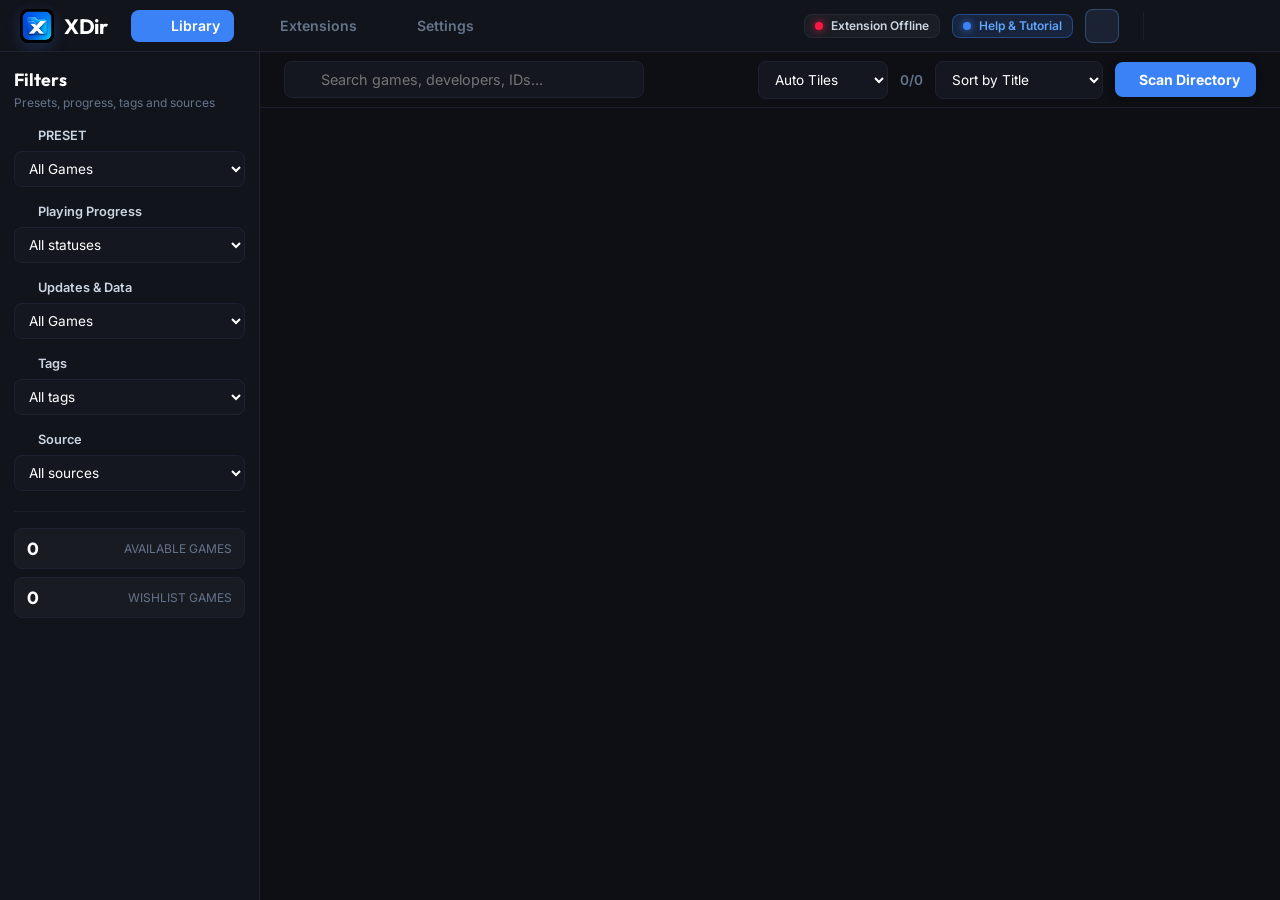
==== commit 61bc43b2: "Ship 0.2.0 release" ====
--- a/frontend/index.html
+++ b/frontend/index.html
@@ -1,4 +1,4 @@
-﻿<!DOCTYPE html>
+<!DOCTYPE html>
 <html lang="en">
 <head>
     <meta charset="UTF-8">
@@ -35,6 +35,14 @@
     </style>
 </head>
 <body>
+    <div class="window-resize-hitbox window-resize-hitbox-top-left" data-resize-edge="top-left" aria-hidden="true"></div>
+    <div class="window-resize-hitbox window-resize-hitbox-top" data-resize-edge="top" aria-hidden="true"></div>
+    <div class="window-resize-hitbox window-resize-hitbox-top-right" data-resize-edge="top-right" aria-hidden="true"></div>
+    <div class="window-resize-hitbox window-resize-hitbox-right" data-resize-edge="right" aria-hidden="true"></div>
+    <div class="window-resize-hitbox window-resize-hitbox-bottom-right" data-resize-edge="bottom-right" aria-hidden="true"></div>
+    <div class="window-resize-hitbox window-resize-hitbox-bottom" data-resize-edge="bottom" aria-hidden="true"></div>
+    <div class="window-resize-hitbox window-resize-hitbox-bottom-left" data-resize-edge="bottom-left" aria-hidden="true"></div>
+    <div class="window-resize-hitbox window-resize-hitbox-left" data-resize-edge="left" aria-hidden="true"></div>
     <div id="app-splash" style="position: fixed; top: 0; left: 0; width: 100vw; height: 100vh; background: #0b0c10; z-index: 999999; display: flex; flex-direction: column; align-items: center; justify-content: center; transition: opacity 0.4s ease, visibility 0.4s ease;">
         <div style="display: flex; align-items: center; gap: 14px; margin-bottom: 8px;">
             <img src="static/img/xdir-mark-128.png" alt="XDir" style="width: 44px; height: 44px; border-radius: 12px; display: block; box-shadow: 0 8px 24px rgba(59, 130, 246, 0.35);">
@@ -45,7 +53,7 @@
     </div>
 
     <!-- Top Navigation Bar -->
-    <header class="top-nav">
+    <header class="top-nav pywebview-drag-region">
         <div class="nav-left">
             <button class="logo-badge" id="btn-home-logo" type="button" title="Go to Library">
                 <img class="logo-icon" src="static/img/xdir-mark-128.png" alt="XDir">
@@ -66,6 +74,7 @@
                 </button>
             </nav>
         </div>
+        <div class="titlebar-drag-spacer pywebview-drag-region" aria-hidden="true"></div>
         <div class="nav-right">
             <div class="quick-status" id="ext-status-pill" style="cursor: pointer;" title="Click to view extension sync status" onclick="document.querySelector('[data-tab=\'extension\']').click()">
                 <span class="status-dot offline" id="ext-status-dot"></span>
@@ -75,7 +84,7 @@
                 <span class="status-dot" style="background: #3b82f6; box-shadow: 0 0 8px #3b82f6;"></span>
                 <span class="status-label" style="color: #60a5fa;">Help & Tutorial</span>
             </div>
-            <button class="btn-icon" id="btn-add-wishlist" title="Add Game to Wishlist from URL" style="color: #60a5fa; border-color: rgba(96, 165, 250, 0.3); background: rgba(96, 165, 250, 0.1);">
+            <button class="btn-icon" id="btn-add-wishlist" title="Add Game to Wishlist by URL or Search" style="color: #60a5fa; border-color: rgba(96, 165, 250, 0.3); background: rgba(96, 165, 250, 0.1);">
                 <i data-lucide="plus-circle"></i>
             </button>
             <div class="window-controls" style="-webkit-app-region: no-drag;">
@@ -168,12 +177,34 @@
                         </div>
 
                         <div class="toolbar-actions">
+                            <select class="sort-select" id="tiles-per-row-select" title="Tiles per row" aria-label="Tiles per row">
+                                <option value="auto">Auto Tiles</option>
+                                <option value="3">3 Tiles / Row</option>
+                                <option value="4">4 Tiles / Row</option>
+                                <option value="5">5 Tiles / Row</option>
+                                <option value="6">6 Tiles / Row</option>
+                                <option value="7">7 Tiles / Row</option>
+                            </select>
                             <span class="results-count" id="results-count">0/0</span>
                             <select class="sort-select" id="sort-select">
                                 <option value="title">Sort by Title</option>
                                 <option value="date">Date Added to XDir</option>
                                 <option value="rating">Rating Score</option>
                             </select>
+                            <div class="scan-toolbar-progress" id="scan-toolbar-progress" hidden>
+                                <button type="button" class="scan-toolbar-progress-button" id="btn-open-smart-scan-progress" title="View smart scan progress">
+                                    <div class="scan-toolbar-progress-meta">
+                                        <span id="scan-toolbar-progress-label">Smart scan running</span>
+                                        <span id="scan-toolbar-progress-count">0 / 0</span>
+                                    </div>
+                                    <div class="scan-toolbar-progress-track">
+                                        <div class="scan-toolbar-progress-fill" id="scan-toolbar-progress-fill" style="width: 0%;"></div>
+                                    </div>
+                                </button>
+                                <button type="button" class="btn-secondary btn-icon-sm scan-toolbar-cancel" id="btn-cancel-smart-scan-toolbar" title="Cancel smart scan">
+                                    <i data-lucide="x"></i>
+                                </button>
+                            </div>
                             <button class="btn-primary" id="btn-add-game">
                                 <i data-lucide="plus"></i>
                                 <span>Scan Directory</span>
@@ -263,156 +294,541 @@
                 <aside class="settings-sidebar">
                     <div class="settings-nav-header">
                         <h3>Settings sections</h3>
-                        <span>Choose a domain to configure.</span>
+                        <span>Configure real XDir capabilities, not placeholder toggles.</span>
                     </div>
                     <div class="settings-nav-list">
-                        <button class="settings-nav-item active" data-section="media">
-                            <i data-lucide="wand-2"></i>
+                        <button class="settings-nav-item active" data-section="defaults">
+                            <i data-lucide="folder-cog"></i>
                             <div class="set-text">
-                                <h4>Scraper & Metadata Fixer</h4>
-                                <span>Fix titles, covers & screenshots</span>
+                                <h4>Library Defaults</h4>
+                                <span>Directory, startup, archive, retention</span>
                             </div>
                         </button>
-                        <button class="settings-nav-item" data-section="updates">
-                            <i data-lucide="refresh-cw"></i>
+                        <button class="settings-nav-item" data-section="sources">
+                            <i data-lucide="radar"></i>
                             <div class="set-text">
-                                <h4>Game Updates</h4>
-                                <span>Auto-check intervals & sync</span>
+                                <h4>Sources & Matching</h4>
+                                <span>Preferred source strategy and coverage</span>
                             </div>
                         </button>
-                        <button class="settings-nav-item" data-section="system">
-                            <i data-lucide="cpu"></i>
+                        <button class="settings-nav-item" data-section="maintenance">
+                            <i data-lucide="shield-check"></i>
                             <div class="set-text">
-                                <h4>System & Launch Options</h4>
-                                <span>Archive modes & local paths</span>
+                                <h4>Maintenance & Repair</h4>
+                                <span>Scan flows, metadata repair, resets</span>
                             </div>
                         </button>
+                        <button class="settings-nav-item" data-section="companion">
+                            <i data-lucide="plug-zap"></i>
+                            <div class="set-text">
+                                <h4>Companion & Queue</h4>
+                                <span>Chrome bridge health and metadata queue</span>
+                            </div>
+                        </button>
                     </div>
                 </aside>
 
                 <section class="settings-content">
-                    <!-- SECTION 1: SCRAPER & METADATA FIXER -->
-                    <div class="set-panel active" id="set-media">
-                        <div class="set-card-main">
-                            <div class="set-card-top">
-                                <div class="set-title-row">
-                                    <i data-lucide="wand-2" class="set-icon-red"></i>
-                                    <h3>Fix Titles & Refetch All Metadata</h3>
-                                </div>
-                                <p class="set-desc">Scan all games in your library to clean up noisy titles (removing bracketed release groups, ugly tags, and version strings) and re-scrape fresh high-definition cover images and 15+ screenshots from your primary provider.</p>
-                            </div>
-                            <div class="form-row">
-                                <label>Primary Scraper Source</label>
-                                <select class="input-dark" id="set-media-scraper">
-                                    <option value="f95zone" selected>F95Zone (Best for Adult RPGM, Ren'Py, Unity, VN Games - Highest Accuracy)</option>
-                                    <option value="dlsite">DLsite (Best for Japanese Doujin / RJ Codes)</option>
-                                    <option value="itch">Itch.io (Best for Western Indie & Demo titles)</option>
-                                </select>
-                            </div>
-                            <div class="set-actions-row" style="margin-top: 24px; display: flex; flex-direction: column; gap: 12px;">
-                                <button class="btn-primary" id="btn-fix-metadata" style="padding: 14px 20px; font-size: 1rem; justify-content: center;">
-                                    <i data-lucide="wand-2"></i>
-                                    <span>Fix Titles & Refetch All Metadata (Covers, Screenshots & Titles)</span>
-                                </button>
-                                <button class="btn-secondary" id="btn-rematch-f95" style="padding: 12px 18px; justify-content: center;">
-                                    <i data-lucide="search"></i>
-                                    <span>Rematch Unidentified Games from F95Zone</span>
-                                </button>
-                            </div>
-                        </div>
-                    </div>
-
-                    <!-- SECTION 2: GAME UPDATES -->
-                    <div class="set-panel" id="set-updates">
-                        <div class="set-card-main">
-                            <div class="set-card-top">
-                                <div class="set-title-row">
-                                    <i data-lucide="refresh-cw" class="set-icon-red"></i>
-                                    <h3>Background Sync & Health</h3>
-                                </div>
-                                <p class="set-desc">Control how aggressively XDir refreshes library metadata and track how many titles still need review or online sync.</p>
-                            </div>
-                            <div class="set-toggle-row">
-                                <label class="switch">
-                                    <input type="checkbox" id="toggle-auto-update" checked>
-                                    <span class="slider round"></span>
-                                </label>
-                                <div class="toggle-text">
-                                    <h4>Keep linked games metadata fresh in the background</h4>
-                                    <span>Allows XDir to prioritize metadata refresh flows for already linked titles.</span>
-                                </div>
-                            </div>
-                            <div class="set-status-box">
-                                <div class="stat-col">
-                                    <span class="lbl">Preferred Scraper</span>
-                                    <span class="badge-dark" id="set-stat-source">F95ZONE</span>
-                                </div>
-                                <div class="stat-col">
-                                    <span class="lbl">Wishlist Queue</span>
-                                    <span class="badge-dark" id="set-stat-updates">0</span>
-                                </div>
-                                <div class="stat-col">
-                                    <span class="lbl">Needs Review</span>
-                                    <span class="badge-red" id="set-stat-queue">0 games</span>
-                                </div>
-                            </div>
-                        </div>
-                    </div>
-
-                    <!-- SECTION 3: SYSTEM & LAUNCH OPTIONS -->
-                    <div class="set-panel" id="set-system">
-                        <div class="set-card-main">
-                            <div class="set-card-top">
-                                <div class="set-title-row">
-                                    <i data-lucide="cpu" class="set-icon-red"></i>
-                                    <h3>Library Stability & Launch Behavior</h3>
-                                </div>
-                                <p class="set-desc">Tune startup behavior, make directory tracking more resilient, and control how XDir opens archives and local folders.</p>
-                            </div>
-                            <div class="set-toggle-row">
-                                <label class="switch">
-                                    <input type="checkbox" id="toggle-startup-scan" checked>
-                                    <span class="slider round"></span>
-                                </label>
-                                <div class="toggle-text">
-                                    <h4>Run a background scan when XDir starts</h4>
-                                    <span>Turn this off if you want the fastest startup and prefer manual rescans.</span>
-                                </div>
-                            </div>
-                            <div class="form-row">
-                                <label>Archive Extraction Mode</label>
-                                <select class="input-dark" id="set-launch-archive-mode">
-                                    <option value="explorer">Open Archive in Windows Explorer / WinRAR / 7-Zip (Instant)</option>
-                                    <option value="extract">Extract Temporary Sandboxed Copy Before Launching</option>
-                                </select>
-                            </div>
-                            <div class="form-row">
-                                <label>Missing Game Grace Period</label>
-                                <input type="number" min="1" max="10" step="1" id="setting-missing-grace-scans" class="input-dark" placeholder="3">
-                                <span class="set-help">How many consecutive missed scans are allowed before XDir removes a missing entry from the library.</span>
-                            </div>
-                            <div class="form-row">
-                                <label>Primary Game Setups Directory</label>
-                                <div style="display: flex; gap: 8px; width: 100%;">
-                                    <input type="text" id="setting-games-dir" placeholder="e.g. C:\Games or D:\Game setups" class="input-dark" style="flex: 1;">
-                                    <button class="btn-secondary" id="btn-browse-dir" style="padding: 0 16px; white-space: nowrap;">Browse...</button>
-                                </div>
-                            </div>
-                            <div class="form-row">
-                                <label>Local API Server URL</label>
-                                <input type="text" value="http://127.0.0.1:8765" readonly class="input-dark">
-                            </div>
-                            <div class="set-actions-row">
-                                <button class="btn-primary" id="btn-save-preferences">
-                                    <i data-lucide="save"></i>
-                                    <span>Save Preferences & Rescan</span>
-                                </button>
+                    <div class="settings-hero">
+                        <div class="settings-hero-copy">
+                            <span class="settings-eyebrow">Preferences & Operations</span>
+                            <h2>Align XDir with how you discover, match, and maintain your library.</h2>
+                            <p>Everything on this page maps to live functionality today: local scans, source-aware metadata recovery, repair jobs, and Chrome companion health.</p>
+                        </div>
+                        <div class="settings-hero-actions">
+                            <button class="btn-primary" id="btn-save-preferences">
+                                <i data-lucide="save"></i>
+                                <span>Save Preferences</span>
+                            </button>
+                        </div>
+                        <div class="settings-hero-grid">
+                            <div class="settings-kpi-card settings-kpi-library">
+                                <span class="settings-kpi-label">Library Footprint</span>
+                                <strong id="settings-kpi-library-total">0</strong>
+                                <span class="settings-kpi-detail" id="settings-kpi-library-detail">Installed 0, archives 0, wishlist 0</span>
+                            </div>
+                            <div class="settings-kpi-card settings-kpi-unresolved">
+                                <span class="settings-kpi-label">Needs Attention</span>
+                                <strong id="settings-kpi-unresolved-count">0</strong>
+                                <span class="settings-kpi-detail" id="settings-kpi-unresolved-detail">Unidentified entries and metadata gaps</span>
+                            </div>
+                            <div class="settings-kpi-card settings-kpi-source">
+                                <span class="settings-kpi-label">Preferred Source</span>
+                                <strong id="settings-kpi-source">F95Zone</strong>
+                                <span class="settings-kpi-detail" id="settings-kpi-source-detail">Used first for smart scan and search defaults</span>
+                            </div>
+                            <div class="settings-kpi-card settings-kpi-companion">
+                                <span class="settings-kpi-label">Companion Status</span>
+                                <strong id="settings-kpi-companion">Offline</strong>
+                                <span class="settings-kpi-detail" id="settings-kpi-companion-detail">Waiting for Chrome extension heartbeat</span>
+                            </div>
+                        </div>
+                    </div>
+
+                    <div class="set-panel active" id="set-defaults">
+                        <div class="settings-panel-grid">
+                            <div class="set-card-main">
+                                <div class="set-card-top">
+                                    <div class="set-title-row">
+                                        <i data-lucide="folder-cog" class="set-icon-red"></i>
+                                        <h3>Library discovery defaults</h3>
+                                    </div>
+                                    <p class="set-desc">Choose where XDir scans, when it should look automatically, and how safely it should treat missing files and archives.</p>
+                                </div>
+                                <div class="set-toggle-row">
+                                    <label class="switch">
+                                        <input type="checkbox" id="toggle-startup-scan" checked>
+                                        <span class="slider round"></span>
+                                    </label>
+                                    <div class="toggle-text">
+                                        <h4>Run a directory scan when XDir starts</h4>
+                                        <span>Turn this off if you want faster startup and prefer manual discovery runs.</span>
+                                    </div>
+                                </div>
+                                <div class="form-row">
+                                    <label>Primary game setups directory</label>
+                                    <div class="settings-browse-row">
+                                        <input type="text" id="setting-games-dir" placeholder="e.g. C:\Games or D:\Game setups" class="input-dark">
+                                        <button class="btn-secondary" id="btn-browse-dir">Browse...</button>
+                                    </div>
+                                    <span class="set-help">Normal Scan uses this root to discover folders, archives, and executables that are not in your library yet.</span>
+                                </div>
+                                <div class="form-row">
+                                    <label>Archive launch behavior</label>
+                                    <select class="input-dark" id="set-launch-archive-mode">
+                                        <option value="explorer">Open archive in Explorer / WinRAR / 7-Zip immediately</option>
+                                        <option value="extract">Extract a temporary sandboxed copy before launching</option>
+                                    </select>
+                                </div>
+                                <div class="form-row">
+                                    <label>Missing-entry grace scans</label>
+                                    <input type="number" min="1" max="10" step="1" id="setting-missing-grace-scans" class="input-dark" placeholder="3">
+                                    <span class="set-help">How many consecutive scans a missing local entry can be absent before XDir removes it from the library.</span>
+                                </div>
+                            </div>
+
+                            <div class="set-card-main">
+                                <div class="set-card-top">
+                                    <div class="set-title-row">
+                                        <i data-lucide="activity" class="set-icon-red"></i>
+                                        <h3>Current library health</h3>
+                                    </div>
+                                    <p class="set-desc">A live view of the library state behind the preferences above.</p>
+                                </div>
+                                <div class="settings-summary-grid">
+                                    <div class="settings-summary-card">
+                                        <span class="settings-summary-label">Library entries</span>
+                                        <strong id="settings-library-count">0</strong>
+                                    </div>
+                                    <div class="settings-summary-card">
+                                        <span class="settings-summary-label">Installed / folders</span>
+                                        <strong id="settings-installed-count">0</strong>
+                                    </div>
+                                    <div class="settings-summary-card">
+                                        <span class="settings-summary-label">Archives</span>
+                                        <strong id="settings-archives-count">0</strong>
+                                    </div>
+                                    <div class="settings-summary-card">
+                                        <span class="settings-summary-label">Wishlist</span>
+                                        <strong id="settings-wishlist-count">0</strong>
+                                    </div>
+                                </div>
+                                <div class="settings-note">
+                                    <strong>Local-first runtime.</strong>
+                                    XDir stores metadata locally and only reaches out when you explicitly scan, search, or repair library entries.
+                                </div>
+                                <div class="form-row">
+                                    <label>Local API server</label>
+                                    <input type="text" value="http://127.0.0.1:8765" readonly class="input-dark">
+                                </div>
+                            </div>
+                        </div>
+                    </div>
+
+                    <div class="set-panel" id="set-sources">
+                        <div class="settings-panel-grid">
+                            <div class="set-card-main">
+                                <div class="set-card-top">
+                                    <div class="set-title-row">
+                                        <i data-lucide="radar" class="set-icon-red"></i>
+                                        <h3>Preferred metadata source</h3>
+                                    </div>
+                                    <p class="set-desc">Choose which provider XDir should favor first when smart scans search for matches and when unresolved-game or wishlist search opens with a default source tab.</p>
+                                </div>
+                                <div class="form-row">
+                                    <label>Preferred source</label>
+                                    <select class="input-dark" id="set-preferred-source">
+                                        <option value="f95zone" selected>F95Zone: highest hit rate for adult VN, RPGM, Ren'Py, Unity, and forum-driven releases</option>
+                                        <option value="dlsite">DLsite: best when the title is sold as a Japanese doujin entry or RJ code</option>
+                                        <option value="itch">Itch.io: best for western indie builds, demos, and jam releases</option>
+                                    </select>
+                                </div>
+                                <div class="settings-note">
+                                    <strong id="settings-source-active-badge">F95Zone</strong>
+                                    <span id="settings-source-summary">will be queried first by smart metadata scan and opened first in the search modals that resolve uncertain matches.</span>
+                                </div>
+                            </div>
+
+                            <div class="set-card-main">
+                                <div class="set-card-top">
+                                    <div class="set-title-row">
+                                        <i data-lucide="orbit" class="set-icon-red"></i>
+                                        <h3>Source coverage at a glance</h3>
+                                    </div>
+                                    <p class="set-desc">Use the right provider for the right job instead of pushing every title through the same search path.</p>
+                                </div>
+                                <div class="settings-source-grid">
+                                    <article class="settings-source-card source-f95zone">
+                                        <span class="settings-source-badge">F95Zone</span>
+                                        <h4>Forum-first correction</h4>
+                                        <p>Best for community-released adult games, update tracking, and title cleanup when folder names are noisy.</p>
+                                    </article>
+                                    <article class="settings-source-card source-dlsite">
+                                        <span class="settings-source-badge">DLsite</span>
+                                        <h4>Doujin and RJ-heavy catalog</h4>
+                                        <p>Best when the local title resembles Japanese catalog names or you expect an RJ / VJ store listing.</p>
+                                    </article>
+                                    <article class="settings-source-card source-itch">
+                                        <span class="settings-source-badge">Itch.io</span>
+                                        <h4>Indie demo coverage</h4>
+                                        <p>Best for western prototype builds, small-team releases, and titles that live outside forum ecosystems.</p>
+                                    </article>
+                                    <article class="settings-source-card source-steam">
+                                        <span class="settings-source-badge">Steam</span>
+                                        <h4>Manual search support</h4>
+                                        <p>Steam remains available in universal search for wishlist and manual lookups, even though smart scan does not auto-match through it.</p>
+                                    </article>
+                                </div>
+                            </div>
+                        </div>
+                    </div>
+
+                    <div class="set-panel" id="set-maintenance">
+                        <div class="settings-panel-grid settings-panel-grid-wide">
+                            <div class="set-card-main">
+                                <div class="set-card-top">
+                                    <div class="set-title-row">
+                                        <i data-lucide="scan-search" class="set-icon-red"></i>
+                                        <h3>Scan flows</h3>
+                                    </div>
+                                    <p class="set-desc">Choose the smallest scan that fits the job so you do not reprocess more of the library than necessary.</p>
+                                </div>
+                                <div class="settings-action-grid">
+                                    <div class="settings-action-block tone-discovery">
+                                        <span class="settings-action-label">Discovery</span>
+                                        <h4>Normal scan</h4>
+                                        <p>Scans configured directories and imports newly discovered local games without reworking existing metadata links.</p>
+                                        <button class="btn-secondary settings-action-btn" id="btn-settings-scan-directory">
+                                            <i data-lucide="folder-search-2"></i>
+                                            <span>Scan Directory</span>
+                                        </button>
+                                    </div>
+                                    <div class="settings-action-block tone-smart">
+                                        <span class="settings-action-label">Repair unresolved</span>
+                                        <h4>Smart metadata scan</h4>
+                                        <p>Re-checks games with missing metadata, weak titles, or unresolved links and applies only high-confidence matches.</p>
+                                        <button class="btn-primary settings-action-btn" id="btn-settings-smart-scan">
+                                            <i data-lucide="sparkles"></i>
+                                            <span>Start Smart Scan</span>
+                                        </button>
+                                    </div>
+                                    <div class="settings-action-block tone-source">
+                                        <span class="settings-action-label">Source only</span>
+                                        <h4>Missing source scan</h4>
+                                        <p>Targets games that are still missing a primary online source and leaves fully linked entries alone.</p>
+                                        <button class="btn-secondary settings-action-btn" id="btn-settings-missing-source-scan">
+                                            <i data-lucide="link-2"></i>
+                                            <span>Find Missing Sources</span>
+                                        </button>
+                                    </div>
+                                </div>
+                            </div>
+
+                            <div class="set-card-main">
+                                <div class="set-card-top">
+                                    <div class="set-title-row">
+                                        <i data-lucide="shield-check" class="set-icon-red"></i>
+                                        <h3>Repair and refetch tools</h3>
+                                    </div>
+                                    <p class="set-desc">Use these when existing records need a full cleanup pass, a targeted rematch, or a hard reset of scraped metadata.</p>
+                                </div>
+                                <div class="settings-job-progress" id="settings-job-progress" hidden>
+                                    <div class="settings-job-progress-top">
+                                        <div class="settings-job-progress-copy">
+                                            <span class="settings-job-progress-kicker">Background Job</span>
+                                            <strong id="settings-job-progress-label">Processing library metadata...</strong>
+                                        </div>
+                                        <div class="settings-job-progress-meta">
+                                            <span id="settings-job-progress-count">0 / 0</span>
+                                            <span id="settings-job-progress-percent">0%</span>
+                                        </div>
+                                    </div>
+                                    <div class="settings-job-progress-track">
+                                        <div class="settings-job-progress-fill" id="settings-job-progress-fill" style="width: 0%;"></div>
+                                    </div>
+                                    <div class="settings-job-progress-current" id="settings-job-progress-current">Waiting for backend job...</div>
+                                </div>
+                                <div class="settings-action-stack">
+                                    <button class="btn-primary settings-action-btn settings-action-btn-lg" id="btn-fix-metadata">
+                                        <i data-lucide="wand-2"></i>
+                                        <span>Fix Titles & Refetch All Metadata</span>
+                                    </button>
+                                    <button class="btn-secondary settings-action-btn" id="btn-rematch-f95">
+                                        <i data-lucide="search"></i>
+                                        <span>Rematch Unidentified Games from F95Zone</span>
+                                    </button>
+                                    <button class="btn-secondary settings-action-btn settings-action-danger" id="btn-flush-metadata">
+                                        <i data-lucide="trash-2"></i>
+                                        <span>Flush All Scraped Metadata</span>
+                                    </button>
+                                </div>
+                            </div>
+                        </div>
+                    </div>
+
+                    <div class="set-panel" id="set-companion">
+                        <div class="settings-panel-grid">
+                            <div class="set-card-main">
+                                <div class="set-card-top">
+                                    <div class="set-title-row">
+                                        <i data-lucide="plug-zap" class="set-icon-red"></i>
+                                        <h3>Chrome companion health</h3>
+                                    </div>
+                                    <p class="set-desc">Keep an eye on the extension heartbeat and the local folder that Chrome should load as the unpacked companion.</p>
+                                </div>
+                                <div class="settings-companion-status-row">
+                                    <span class="settings-status-pill offline" id="settings-extension-status">Offline</span>
+                                    <span class="settings-companion-copy" id="settings-extension-detail">Waiting for a live heartbeat from the Chrome extension.</span>
+                                </div>
+                                <div class="form-row">
+                                    <label>Extension folder</label>
+                                    <div class="path-box" id="settings-extension-path">Waiting for extension path...</div>
+                                </div>
+                                <div class="settings-note">
+                                    <strong>Extension setup.</strong>
+                                    Load this folder as an unpacked extension in Chrome and keep the browser open when you want XDir to monitor metadata queue work.
+                                </div>
+                                <div class="set-actions-row">
+                                    <button class="btn-secondary" id="btn-settings-open-extension-tab">
+                                        <i data-lucide="external-link"></i>
+                                        <span>Open Extensions Workspace</span>
+                                    </button>
+                                </div>
+                            </div>
+
+                            <div class="set-card-main">
+                                <div class="set-card-top">
+                                    <div class="set-title-row">
+                                        <i data-lucide="list-collapse" class="set-icon-red"></i>
+                                        <h3>Metadata queue snapshot</h3>
+                                    </div>
+                                    <p class="set-desc">Identified games that still need covers or screenshots show up here so you can keep the companion workflow honest.</p>
+                                </div>
+                                <div class="settings-queue-summary">
+                                    <div>
+                                        <span class="settings-summary-label">Needs metadata right now</span>
+                                        <strong id="settings-metadata-queue-count">0</strong>
+                                        <span class="settings-kpi-detail" id="settings-metadata-queue-detail">Loading current queue...</span>
+                                    </div>
+                                </div>
+                                <div class="settings-queue-list" id="settings-metadata-queue-list">
+                                    <div class="settings-queue-empty">Loading metadata queue...</div>
+                                </div>
                             </div>
                         </div>
                     </div>
                 </section>
             </div>
         </main>
+
+        <div class="source-modal-backdrop" id="scan-workflow-backdrop" style="display:none;"></div>
+        <div class="source-link-form source-modal-centered source-modal-lg source-modal-scroll source-modal-stack scan-workflow-modal" id="scan-workflow-modal" style="display:none;">
+            <div class="source-modal-header">
+                <div>
+                    <h3 class="source-modal-title">
+                        <i data-lucide="scan-search" class="source-modal-title-icon"></i>
+                        <span id="scan-workflow-title">Scan Your Library</span>
+                    </h3>
+                    <p class="scan-workflow-copy" id="scan-workflow-copy">Choose the scan mode that fits the work you want XDir to do right now.</p>
+                </div>
+                <button type="button" class="btn-secondary btn-icon-sm" id="btn-close-scan-workflow" title="Close scan workflow">
+                    <i data-lucide="x"></i>
+                </button>
+            </div>
+
+            <div class="scan-workflow-view" id="scan-workflow-choice-view">
+                <div class="scan-mode-grid">
+                    <button type="button" class="scan-mode-card scan-mode-primary" id="btn-scan-normal">
+                        <span class="scan-mode-head">
+                            <span class="scan-mode-icon">
+                                <i data-lucide="folder-search"></i>
+                            </span>
+                            <span class="scan-mode-kicker">Safe library pass</span>
+                        </span>
+                        <span class="scan-mode-eyebrow">Normal Scan</span>
+                        <span class="scan-mode-title">Quick local discovery</span>
+                        <span class="scan-mode-copy">Find new game folders and add them to your library immediately without modifying names or metadata.</span>
+                    </button>
+                    <button type="button" class="scan-mode-card scan-mode-secondary" id="btn-scan-smart">
+                        <span class="scan-mode-head">
+                            <span class="scan-mode-icon">
+                                <i data-lucide="sparkles"></i>
+                            </span>
+                            <span class="scan-mode-kicker">Background cleanup</span>
+                        </span>
+                        <span class="scan-mode-eyebrow">Smart Metadata Scan</span>
+                        <span class="scan-mode-title">Clean & match library</span>
+                        <span class="scan-mode-copy">Normalize titles and match high-confidence covers and tags in the background. Review uncertain matches when ready.</span>
+                    </button>
+                    <button type="button" class="scan-mode-card scan-mode-tertiary" id="btn-scan-missing-source">
+                        <span class="scan-mode-head">
+                            <span class="scan-mode-icon">
+                                <i data-lucide="link-2"></i>
+                            </span>
+                            <span class="scan-mode-kicker">Source-only recovery</span>
+                        </span>
+                        <span class="scan-mode-eyebrow">Missing Source Scan</span>
+                        <span class="scan-mode-title">Only check games missing a main online source</span>
+                        <span class="scan-mode-copy">Leaves already linked titles alone and only searches for games that still need a primary online source before metadata can be fetched.</span>
+                    </button>
+                </div>
+            </div>
+        </div>
+
+        <div class="source-modal-backdrop" id="scan-results-backdrop" style="display:none;"></div>
+        <div class="source-link-form source-modal-centered source-modal-lg source-modal-scroll source-modal-stack scan-workflow-modal scan-results-modal" id="scan-results-modal" style="display:none;">
+            <div class="source-modal-header">
+                <div>
+                    <h3 class="source-modal-title">
+                        <i data-lucide="scan-search" class="source-modal-title-icon"></i>
+                        <span id="scan-results-title">Smart Metadata Scan</span>
+                    </h3>
+                    <p class="scan-workflow-copy" id="scan-results-copy">Track unresolved metadata matches and review anything that still needs attention.</p>
+                </div>
+                <button type="button" class="btn-secondary btn-icon-sm" id="btn-close-scan-results" title="Close smart scan details">
+                    <i data-lucide="x"></i>
+                </button>
+            </div>
+
+            <div class="scan-results-view" id="scan-results-progress-view" hidden>
+                <div class="scan-progress-shell">
+                    <div class="scan-progress-head">
+                        <div>
+                            <span class="scan-progress-eyebrow">Smart Metadata Scan</span>
+                            <h4 id="smart-scan-status-title">Scanning metadata...</h4>
+                            <p id="smart-scan-status-text">Preparing unresolved games...</p>
+                        </div>
+                        <span class="scan-progress-game-count" id="smart-scan-game-counter">Game 0 / 0</span>
+                    </div>
+
+                    <div class="scan-progress-bar">
+                        <div class="scan-progress-fill" id="smart-scan-progress-fill"></div>
+                    </div>
+
+                    <div class="scan-progress-grid">
+                        <div class="scan-progress-panel">
+                            <span class="scan-progress-label">Current game</span>
+                            <strong id="smart-scan-current-name">Waiting for the backend to begin...</strong>
+                        </div>
+                        <div class="scan-progress-panel">
+                            <span class="scan-progress-label">Searching source</span>
+                            <strong id="smart-scan-current-source">Waiting...</strong>
+                        </div>
+                        <div class="scan-progress-panel">
+                            <span class="scan-progress-label">Trying query</span>
+                            <strong id="smart-scan-current-query">Waiting...</strong>
+                        </div>
+                        <div class="scan-progress-panel">
+                            <span class="scan-progress-label">Current stage</span>
+                            <strong id="smart-scan-current-stage">Preparing unresolved games...</strong>
+                        </div>
+                    </div>
+
+                    <div class="scan-counter-grid">
+                        <div class="scan-counter-card">
+                            <span class="scan-counter-label">Matched automatically</span>
+                            <strong id="smart-scan-count-matched">0</strong>
+                        </div>
+                        <div class="scan-counter-card">
+                            <span class="scan-counter-label">Needs review</span>
+                            <strong id="smart-scan-count-review">0</strong>
+                        </div>
+                        <div class="scan-counter-card">
+                            <span class="scan-counter-label">Not found</span>
+                            <strong id="smart-scan-count-not-found">0</strong>
+                        </div>
+                        <div class="scan-counter-card">
+                            <span class="scan-counter-label">Failed</span>
+                            <strong id="smart-scan-count-failed">0</strong>
+                        </div>
+                    </div>
+
+                    <div class="scan-summary-actions">
+                        <button type="button" class="btn-secondary" id="btn-smart-scan-cancel">
+                            <i data-lucide="x-circle"></i>
+                            <span>Cancel</span>
+                        </button>
+                    </div>
+                </div>
+            </div>
+
+            <div class="scan-results-view" id="scan-results-summary-view" hidden>
+                <div class="scan-summary-shell">
+                    <span class="scan-progress-eyebrow" id="smart-scan-summary-eyebrow">Smart Metadata Scan</span>
+                    <h4 class="scan-summary-title" id="smart-scan-summary-title">Smart scan complete</h4>
+                    <p class="scan-summary-copy" id="smart-scan-summary-copy">0 games scanned.</p>
+                    <div class="scan-counter-grid">
+                        <div class="scan-counter-card">
+                            <span class="scan-counter-label">Auto-applied</span>
+                            <strong id="smart-scan-summary-matched">0</strong>
+                        </div>
+                        <div class="scan-counter-card">
+                            <span class="scan-counter-label">Needs review</span>
+                            <strong id="smart-scan-summary-review">0</strong>
+                        </div>
+                        <div class="scan-counter-card">
+                            <span class="scan-counter-label">Not found</span>
+                            <strong id="smart-scan-summary-not-found">0</strong>
+                        </div>
+                        <div class="scan-counter-card">
+                            <span class="scan-counter-label">Failed</span>
+                            <strong id="smart-scan-summary-failed">0</strong>
+                        </div>
+                    </div>
+                    <div class="scan-summary-actions">
+                        <button type="button" class="btn-primary" id="btn-smart-scan-review">
+                            <i data-lucide="list-checks"></i>
+                            <span>Review unresolved games</span>
+                        </button>
+                        <button type="button" class="btn-secondary" id="btn-smart-scan-run-again">
+                            <i data-lucide="rotate-cw"></i>
+                            <span>Run again</span>
+                        </button>
+                        <button type="button" class="btn-secondary" id="btn-smart-scan-close">
+                            <i data-lucide="check"></i>
+                            <span>Close</span>
+                        </button>
+                    </div>
+                </div>
+            </div>
+
+            <div class="scan-results-view" id="scan-results-review-view" hidden>
+                <div class="scan-review-head">
+                    <div>
+                        <span class="scan-progress-eyebrow">Manual Review</span>
+                        <h4 class="scan-summary-title">Review unresolved games</h4>
+                        <p class="scan-summary-copy">Apply the best candidate when you agree with the match, or skip it and resolve the game later from its overview page.</p>
+                    </div>
+                    <div class="scan-summary-actions">
+                        <button type="button" class="btn-secondary" id="btn-smart-scan-review-back">
+                            <i data-lucide="arrow-left"></i>
+                            <span>Back to summary</span>
+                        </button>
+                    </div>
+                </div>
+                <div class="smart-review-list" id="smart-scan-review-list"></div>
+            </div>
+        </div>
 
         <!-- FULL-WINDOW GAME OVERVIEW PAGE -->
         <div class="overview-modal" id="overview-modal" style="display:none;">
@@ -458,13 +874,10 @@
                                     <i data-lucide="gamepad-2"></i>
                                 </div>
                                 <h4>Play, track, manage</h4>
-                                <div class="control-actions">
+                                <div class="control-actions ov-primary-actions">
                                     <button class="btn-launch-big" id="ov-btn-launch">
                                         <i data-lucide="play"></i>
                                         <span id="ov-launch-text">Launch</span>
-                                    </button>
-                                    <button class="btn-folder-icon" id="ov-btn-folder" title="Open containing folder in Windows Explorer">
-                                        <i data-lucide="folder"></i>
                                     </button>
                                     <button class="btn-fetch-info" id="ov-btn-fetch" title="Scrape cover image, screenshots, tags, and developer directly from DLsite/F95zone/Itch">
                                         <i data-lucide="download-cloud"></i>
@@ -489,11 +902,11 @@
                         </div>
                         <div class="metric-val-row" style="margin-top: 4px; gap: 12px; align-items: center;">
                             <div id="user-star-picker" style="display: flex; gap: 4px; align-items: center;">
-                                <span class="user-star-btn" data-val="1" title="Rate 1 Star" style="font-size: 1.6rem; cursor: pointer; color: #334155; transition: transform 0.15s, color 0.15s;">&#9733;</span>
-                                <span class="user-star-btn" data-val="2" title="Rate 2 Stars" style="font-size: 1.6rem; cursor: pointer; color: #334155; transition: transform 0.15s, color 0.15s;">&#9733;</span>
-                                <span class="user-star-btn" data-val="3" title="Rate 3 Stars" style="font-size: 1.6rem; cursor: pointer; color: #334155; transition: transform 0.15s, color 0.15s;">&#9733;</span>
-                                <span class="user-star-btn" data-val="4" title="Rate 4 Stars" style="font-size: 1.6rem; cursor: pointer; color: #334155; transition: transform 0.15s, color 0.15s;">&#9733;</span>
-                                <span class="user-star-btn" data-val="5" title="Rate 5 Stars" style="font-size: 1.6rem; cursor: pointer; color: #334155; transition: transform 0.15s, color 0.15s;">&#9733;</span>
+                                <span class="user-star-btn" data-val="1" title="Rate 1 Star">&#9733;</span>
+                                <span class="user-star-btn" data-val="2" title="Rate 2 Stars">&#9733;</span>
+                                <span class="user-star-btn" data-val="3" title="Rate 3 Stars">&#9733;</span>
+                                <span class="user-star-btn" data-val="4" title="Rate 4 Stars">&#9733;</span>
+                                <span class="user-star-btn" data-val="5" title="Rate 5 Stars">&#9733;</span>
                             </div>
                             <span class="score-num" id="ov-score-num" style="font-size: 1.3rem; font-weight: 800; color: #f8fafc;">N/A</span>
                         </div>
@@ -526,7 +939,7 @@
 
                 <div class="ov-summary-grid">
                     <div class="ov-cover-card" id="ov-cover-card">
-                        <div class="ov-cover-frame">
+                        <div class="ov-cover-frame" id="ov-cover-frame">
                             <img id="ov-cover-image" src="" alt="Game cover" referrerpolicy="no-referrer">
                             <div class="ov-cover-fallback" id="ov-cover-fallback">X</div>
                         </div>
@@ -536,7 +949,7 @@
                         </div>
                     </div>
 
-                    <div class="ov-section-card">
+                    <div class="ov-section-card" id="ov-about-card">
                         <div class="section-top">
                             <h3>About & Tags</h3>
                         </div>
@@ -553,15 +966,12 @@
                         </div>
 
                         <div class="desc-section">
-                            <div style="display:flex; justify-content:space-between; align-items:center; margin-bottom:8px;">
-                                <h4 style="margin:0;">Description</h4>
-                                <button class="btn-xs" id="ov-btn-fetch-desc" style="font-size:0.75rem; padding:5px 12px; display:none; border:1px solid var(--primary); color:var(--text-light); background:var(--primary); border-radius:6px; cursor:pointer; align-items:center; gap:5px; font-weight:600;"><i data-lucide="zap" style="width:14px;height:14px;"></i> Retrieve Metadata & Description</button>
-                            </div>
+                            <h4 style="margin:0 0 8px 0;">Description</h4>
                             <p id="ov-description">No description available. Click above or use Chrome extension to scrape from F95zone/DLsite!</p>
                         </div>
                     </div>
 
-                    <div class="ov-section-card">
+                    <div class="ov-section-card" id="ov-snapshot-card">
                         <div class="section-top">
                             <h3>Library Snapshot</h3>
                         </div>
@@ -581,47 +991,34 @@
                         </div>
 
                         <div class="source-actions" id="ov-source-actions">
-                            <div style="display:grid; grid-template-columns: 1fr 1fr 1fr; gap:8px; margin-bottom:8px;">
-                                <button class="src-action-btn src-btn-f95" id="ov-btn-fetch-f95" title="Auto-fetch from F95Zone" style="padding:10px 5px; flex-direction:column; gap:6px; height:auto; justify-content:center;">
-                                    <i data-lucide="search"></i><span style="font-size:0.8rem; font-weight:700;">F95Zone</span>
+                            <div class="source-actions-grid">
+                                <button type="button" class="src-action-btn src-action-search src-btn-search" id="ov-btn-search-source" title="Search for metadata across all supported platforms">
+                                    <i data-lucide="search"></i>
+                                    <span>Search</span>
                                 </button>
-                                <button class="src-action-btn src-btn-dlsite" id="ov-btn-search-dlsite" title="Search on DLsite" style="padding:10px 5px; flex-direction:column; gap:6px; height:auto; justify-content:center;">
-                                    <i data-lucide="external-link"></i><span style="font-size:0.8rem; font-weight:700;">DLsite</span>
-                                </button>
-                                <button class="src-action-btn src-btn-itch" id="ov-btn-search-itch" title="Search on Itch.io" style="padding:10px 5px; flex-direction:column; gap:6px; height:auto; justify-content:center;">
-                                    <i data-lucide="external-link"></i><span style="font-size:0.8rem; font-weight:700;">Itch.io</span>
-                                </button>
-                            </div>
-                            <button class="src-action-btn src-btn-link" id="ov-btn-link-source" title="Manually paste a DLsite, F95Zone, or Itch.io URL to link this game">
+                            </div>
+                            <button type="button" class="src-action-btn src-btn-link" id="ov-btn-link-source" title="Manually paste a DLsite, F95Zone, Itch.io, or Steam URL to link this game">
                                 <i data-lucide="link"></i>
                                 <span>Link Source URL</span>
                             </button>
-                            <button class="src-action-btn src-btn-wrong" id="ov-btn-mark-wrong" title="Clear current source data" style="margin-top:8px;">
+                            <button type="button" class="src-action-btn src-btn-link source-action-spaced" id="ov-btn-link-local" title="Match this wishlist item to a scanned local game" style="display:none;">
+                                <i data-lucide="folder-search"></i>
+                                <span>Link to Local Entry</span>
+                            </button>
+                            <button type="button" class="src-action-btn src-btn-link source-action-spaced" id="ov-btn-link-folder-archive" title="Link a local folder or archive to this wishlist item" style="display:none;">
+                                <i data-lucide="folder-plus"></i>
+                                <span>Link Folder / Archive</span>
+                            </button>
+                            <button type="button" class="src-action-btn src-btn-wrong source-action-spaced" id="ov-btn-mark-wrong" title="Clear current source data">
                                 <i data-lucide="alert-triangle"></i>
                                 <span>Clear Data</span>
                             </button>
-                            <button class="src-action-btn src-btn-wrong" id="ov-btn-ignore" title="Hide this game or mod from the library completely" style="margin-top:8px; background: rgba(220, 38, 38, 0.1); border-color: rgba(220, 38, 38, 0.3); color: #fca5a5;">
+                            <button type="button" class="src-action-btn src-btn-wrong source-action-spaced source-action-danger" id="ov-btn-ignore" title="Hide this game or mod from the library completely">
                                 <i data-lucide="eye-off"></i>
                                 <span>Ignore / Hide Game</span>
                             </button>
                         </div>
 
-                        <div class="source-link-form" id="ov-link-form" style="display:none;">
-                            <label class="link-form-label">Paste a DLsite, F95Zone, Itch.io, or Steam URL:</label>
-                            <div class="link-form-row">
-                                <input type="text" id="ov-link-url-input" class="input-dark" placeholder="https://f95zone.to/threads/12345/ or RJ01234567">
-                                <button class="btn-primary" id="ov-btn-submit-link">
-                                    <i data-lucide="check"></i>
-                                    <span>Link & Fetch</span>
-                                </button>
-                                <button class="btn-secondary" id="ov-btn-cancel-link">
-                                    <i data-lucide="x"></i>
-                                </button>
-                            </div>
-                            <div class="link-form-hint">
-                                Accepts: <span class="hint-tag">f95zone.to/threads/...</span> <span class="hint-tag">dlsite.com/.../RJ...</span> <span class="hint-tag">RJ01234567</span> <span class="hint-tag">*.itch.io/...</span> <span class="hint-tag">steampowered.com/app/...</span>
-                            </div>
-                        </div>
                     </div>
                 </div>
 
@@ -729,6 +1126,159 @@
         </div>
     </div>
 
+    <div class="source-modal-backdrop" id="local-path-choice-backdrop" style="display:none;"></div>
+    <div class="source-link-form source-modal-centered source-modal-sm" id="local-path-choice-modal" style="display:none;">
+        <div class="source-modal-header">
+            <h3 class="source-modal-title" id="local-path-choice-title">Link to Local Source</h3>
+            <button type="button" class="btn-secondary btn-icon-sm" id="btn-close-local-path-choice" title="Close">
+                <i data-lucide="x"></i>
+            </button>
+        </div>
+        <div style="display: flex; flex-direction: column; gap: 12px; margin-top: 16px;">
+            <button type="button" class="btn-primary" id="btn-choice-pick-folder" style="justify-content: center; padding: 12px;">
+                <i data-lucide="folder"></i>
+                <span>Link Local Folder</span>
+            </button>
+            <button type="button" class="btn-secondary" id="btn-choice-pick-archive" style="justify-content: center; padding: 12px;">
+                <i data-lucide="archive"></i>
+                <span>Link Compressed Archive (.zip, .rar, .7z)</span>
+            </button>
+        </div>
+    </div>
+
+    <div class="source-modal-backdrop" id="ov-source-modal-backdrop" style="display:none;"></div>
+    <div class="source-link-form source-modal-centered source-modal-lg source-modal-scroll source-modal-stack" id="ov-interactive-search-form" style="display:none;">
+        <div class="source-modal-header">
+            <h3 class="source-modal-title">
+                <i data-lucide="search" class="source-modal-title-icon"></i>
+                <span>Search Sources</span>
+            </h3>
+            <button type="button" class="btn-secondary btn-icon-sm" id="ov-btn-close-interactive-search" title="Close search">
+                <i data-lucide="x"></i>
+            </button>
+        </div>
+        <div class="source-search-controls">
+            <div class="source-search-row">
+                <input type="text" id="ov-interactive-search-input" class="input-dark" style="flex:1;" placeholder="Search by title, creator, or folder name">
+                <button type="button" class="btn-primary" id="ov-btn-do-interactive-search">
+                    <i data-lucide="search"></i>
+                    <span>Search</span>
+                </button>
+            </div>
+            <div class="source-search-meta">
+                <div id="ov-interactive-search-platforms" style="display:flex; gap:8px; flex-wrap:wrap;">
+                    <button type="button" class="btn-secondary platform-chip active" data-platform="all">All</button>
+                    <button type="button" class="btn-secondary platform-chip" data-platform="f95zone">F95Zone</button>
+                    <button type="button" class="btn-secondary platform-chip" data-platform="dlsite">DLsite</button>
+                    <button type="button" class="btn-secondary platform-chip" data-platform="itch">Itch.io</button>
+                    <button type="button" class="btn-secondary platform-chip" data-platform="steam">Steam</button>
+                </div>
+                <div id="ov-interactive-search-status" class="link-form-hint source-search-status" style="display:none;"></div>
+            </div>
+        </div>
+        <div class="source-modal-results source-modal-results-tall" id="ov-interactive-search-results"></div>
+    </div>
+    <div class="source-link-form source-modal-centered source-modal-md source-modal-stack" id="ov-link-form" style="display:none;">
+        <div class="source-modal-header">
+            <h3 class="source-modal-title">
+                <i data-lucide="link" class="source-modal-title-icon"></i>
+                <span>Link Source URL</span>
+            </h3>
+            <button type="button" class="btn-secondary btn-icon-sm" id="ov-btn-close-link-form" title="Close link form">
+                <i data-lucide="x"></i>
+            </button>
+        </div>
+        <label class="link-form-label">Paste a DLsite, F95Zone, Itch.io, or Steam URL:</label>
+        <div class="link-form-row">
+            <input type="text" id="ov-link-url-input" class="input-dark" placeholder="https://f95zone.to/threads/12345/ or RJ01234567">
+            <button type="button" class="btn-primary" id="ov-btn-submit-link">
+                <i data-lucide="check"></i>
+                <span>Link & Fetch</span>
+            </button>
+            <button type="button" class="btn-secondary" id="ov-btn-cancel-link">
+                <i data-lucide="x"></i>
+            </button>
+        </div>
+        <div class="link-form-hint">
+            Accepts: <span class="hint-tag">f95zone.to/threads/...</span> <span class="hint-tag">dlsite.com/.../RJ...</span> <span class="hint-tag">RJ01234567</span> <span class="hint-tag">*.itch.io/...</span> <span class="hint-tag">steampowered.com/app/...</span>
+        </div>
+    </div>
+    <div class="source-link-form source-modal-centered source-modal-md source-modal-stack" id="ov-local-link-form" style="display:none;">
+        <div class="source-modal-header">
+            <h3 class="source-modal-title">
+                <i data-lucide="folder-search" class="source-modal-title-icon"></i>
+                <span>Link Local Entry</span>
+            </h3>
+        </div>
+        <label class="link-form-label">Match this wishlist item to a scanned local entry:</label>
+        <div class="link-form-stack">
+            <input type="text" id="ov-local-link-search" class="input-dark" placeholder="Search local titles, raw folder names, or developers">
+            <select id="ov-local-link-select" class="input-dark local-link-select" size="6"></select>
+            <div class="link-form-row">
+                <button type="button" class="btn-primary" id="ov-btn-submit-local-link">
+                    <i data-lucide="link-2"></i>
+                    <span>Link Wishlist to Local Game</span>
+                </button>
+                <button type="button" class="btn-secondary" id="ov-btn-cancel-local-link">
+                    <i data-lucide="x"></i>
+                </button>
+            </div>
+        </div>
+        <div class="link-form-hint">
+            Choose the scanned local game that should replace this wishlist item while keeping its notes, tags, and source metadata.
+        </div>
+    </div>
+    <div class="source-link-form source-modal-centered source-modal-lg source-modal-scroll source-modal-stack" id="ov-wishlist-modal" style="display:none;">
+        <div class="source-modal-header">
+            <h3 class="source-modal-title">
+                <i data-lucide="heart" class="source-modal-title-icon"></i>
+                <span>Add Wishlist Game</span>
+            </h3>
+            <button type="button" class="btn-secondary btn-icon-sm" id="wishlist-btn-close" title="Close wishlist">
+                <i data-lucide="x"></i>
+            </button>
+        </div>
+        <div class="link-form-hint" style="margin-top: -6px;">
+            Paste a direct store/thread URL or search across all supported sources, then add the result straight into your wishlist.
+        </div>
+        <div class="link-form-label">Paste URL or Product Code</div>
+        <div class="link-form-row">
+            <input type="text" id="wishlist-url-input" class="input-dark" placeholder="https://f95zone.to/threads/... or RJ01234567 or https://store.steampowered.com/app/...">
+            <button type="button" class="btn-primary" id="wishlist-btn-add-url">
+                <i data-lucide="plus-circle"></i>
+                <span>Add by URL</span>
+            </button>
+        </div>
+        <div class="link-form-hint">
+            Accepts: <span class="hint-tag">f95zone.to/threads/...</span> <span class="hint-tag">dlsite.com/.../RJ...</span> <span class="hint-tag">RJ01234567</span> <span class="hint-tag">*.itch.io/...</span> <span class="hint-tag">steampowered.com/app/...</span>
+        </div>
+        <div class="link-form-label" style="margin-top: 2px;">Search Sources</div>
+        <div class="source-search-controls">
+            <div class="source-search-row">
+                <input type="text" id="wishlist-search-input" class="input-dark" style="flex:1;" placeholder="Search by title, creator, studio, or folder-style name">
+                <button type="button" class="btn-primary" id="wishlist-btn-do-search">
+                    <i data-lucide="search"></i>
+                    <span>Search</span>
+                </button>
+            </div>
+            <div class="source-search-meta">
+                <div id="wishlist-search-platforms" style="display:flex; gap:8px; flex-wrap:wrap;">
+                    <button type="button" class="btn-secondary platform-chip active" data-platform="all">All</button>
+                    <button type="button" class="btn-secondary platform-chip" data-platform="f95zone">F95Zone</button>
+                    <button type="button" class="btn-secondary platform-chip" data-platform="dlsite">DLsite</button>
+                    <button type="button" class="btn-secondary platform-chip" data-platform="itch">Itch.io</button>
+                    <button type="button" class="btn-secondary platform-chip" data-platform="steam">Steam</button>
+                </div>
+                <button type="button" class="btn-secondary" id="wishlist-btn-browser-search" style="align-self:flex-start;">
+                    <i data-lucide="external-link"></i>
+                    <span>Search in Browser</span>
+                </button>
+                <div id="wishlist-search-status" class="link-form-hint source-search-status" style="display:none;"></div>
+            </div>
+        </div>
+        <div class="source-modal-results source-modal-results-tall" id="wishlist-search-results"></div>
+    </div>
+
     <script src="static/js/app.js?v=6"></script>
 </body>
 </html>
--- a/frontend/static/css/styles.css
+++ b/frontend/static/css/styles.css
@@ -1,4 +1,4 @@
-﻿:root {
+:root {
     --bg-main: #0d0f14;
     --bg-panel: #12141c;
     --bg-card: #151720;
@@ -7,25 +7,35 @@
     
     --accent-primary: #3b82f6;
     --accent-primary-hover: #60a5fa;
-    --accent-glow: rgba(59, 130, 246, 0.38);
+    --accent-glow: rgba(59, 130, 246, 0.22);
     --accent-red: var(--accent-primary);
     --accent-red-hover: var(--accent-primary-hover);
     --primary: var(--accent-primary);
     
     --text-white: #ffffff;
+    --text-light: #f8fafc;
     --text-silver: #cbd5e1;
     --text-muted: #64748b;
-    
-    --border-dark: #222634;
-    --border-light: rgba(255, 255, 255, 0.1);
-    
+
+    --border-dark: #1e2130;
+    --border: var(--border-dark);
+    --border-light: rgba(255, 255, 255, 0.08);
+    --border-subtle: rgba(255, 255, 255, 0.05);
+
     --badge-orange: #ff7800;
     --badge-green: #00e676;
     --badge-blue: #00b0ff;
-    
+
     --font-heading: 'Outfit', sans-serif;
     --font-body: 'Inter', sans-serif;
     --transition: all 0.2s cubic-bezier(0.16, 1, 0.3, 1);
+
+    --radius-sm: 8px;
+    --radius-md: 12px;
+    --radius-lg: 16px;
+
+    --shadow-card: 0 2px 8px rgba(0, 0, 0, 0.3);
+    --shadow-elevated: 0 8px 24px rgba(0, 0, 0, 0.45);
 }
 
 * {
@@ -34,16 +44,99 @@
     padding: 0;
 }
 
+html,
 body {
+    width: 100%;
+    height: 100%;
+}
+
+body {
+    min-height: 100vh;
     background-color: var(--bg-main);
     color: var(--text-white);
     font-family: var(--font-body);
     overflow: hidden;
-    height: 100vh;
     user-select: none;
     -webkit-font-smoothing: antialiased;
 }
 
+button,
+input,
+select,
+textarea {
+    font: inherit;
+}
+
+::-webkit-scrollbar {
+    width: 6px;
+    height: 6px;
+}
+
+::-webkit-scrollbar-track {
+    background: transparent;
+}
+
+::-webkit-scrollbar-thumb {
+    background: rgba(255, 255, 255, 0.12);
+    border-radius: 999px;
+}
+
+::-webkit-scrollbar-thumb:hover {
+    background: rgba(255, 255, 255, 0.2);
+}
+
+@keyframes spin {
+    from {
+        transform: rotate(0deg);
+    }
+    to {
+        transform: rotate(360deg);
+    }
+}
+
+.spin {
+    animation: spin 0.85s linear infinite;
+}
+
+.status-label {
+    line-height: 1;
+}
+
+.accent-icon {
+    color: var(--accent-primary-hover);
+}
+
+.btn-xs {
+    display: inline-flex;
+    align-items: center;
+    gap: 5px;
+    padding: 5px 12px;
+    border-radius: 6px;
+    border: 1px solid transparent;
+    font-size: 0.75rem;
+    font-weight: 600;
+    cursor: pointer;
+    transition: var(--transition);
+}
+
+.btn-xs-primary {
+    border-color: var(--primary);
+    background: var(--primary);
+    color: var(--text-light);
+}
+
+.btn-xs-primary:hover {
+    background: var(--accent-primary-hover);
+    border-color: var(--accent-primary-hover);
+}
+
+.source-list,
+.archive-file-list {
+    display: flex;
+    flex-direction: column;
+    gap: 12px;
+}
+
 /* App Shell */
 .app-shell {
     display: flex;
@@ -54,27 +147,108 @@
 
 /* Top Navigation (XLibrary Style) */
 .top-nav {
-    height: 64px;
+    height: 52px;
     background-color: var(--bg-panel);
     border-bottom: 1px solid var(--border-dark);
     display: flex;
     align-items: center;
-    justify-content: space-between;
-    padding: 0 24px;
+    justify-content: flex-start;
+    gap: 18px;
+    padding: 0 20px;
     z-index: 50;
     flex-shrink: 0;
-    -webkit-app-region: drag;
     user-select: none;
 }
 
-.top-nav button, .top-nav nav, .top-nav .quick-status, .top-nav .window-controls, .top-nav input {
-    -webkit-app-region: no-drag;
+.pywebview-drag-region {
+    cursor: move;
+}
+
+.titlebar-drag-spacer {
+    flex: 1 1 auto;
+    align-self: stretch;
+    min-width: 72px;
+}
+
+.window-resize-hitbox {
+    position: fixed;
+    z-index: 999998;
+    background: transparent;
+    user-select: none;
+    -webkit-user-select: none;
+    touch-action: none;
+}
+
+.window-resize-hitbox-top,
+.window-resize-hitbox-bottom {
+    left: 12px;
+    right: 12px;
+    height: 6px;
+}
+
+.window-resize-hitbox-left,
+.window-resize-hitbox-right {
+    top: 12px;
+    bottom: 12px;
+    width: 6px;
+}
+
+.window-resize-hitbox-top {
+    top: 0;
+    cursor: ns-resize;
+}
+
+.window-resize-hitbox-right {
+    right: 0;
+    cursor: ew-resize;
+}
+
+.window-resize-hitbox-bottom {
+    bottom: 0;
+    cursor: ns-resize;
+}
+
+.window-resize-hitbox-left {
+    left: 0;
+    cursor: ew-resize;
+}
+
+.window-resize-hitbox-top-left,
+.window-resize-hitbox-top-right,
+.window-resize-hitbox-bottom-right,
+.window-resize-hitbox-bottom-left {
+    width: 14px;
+    height: 14px;
+}
+
+.window-resize-hitbox-top-left {
+    top: 0;
+    left: 0;
+    cursor: nwse-resize;
+}
+
+.window-resize-hitbox-top-right {
+    top: 0;
+    right: 0;
+    cursor: nesw-resize;
+}
+
+.window-resize-hitbox-bottom-right {
+    right: 0;
+    bottom: 0;
+    cursor: nwse-resize;
+}
+
+.window-resize-hitbox-bottom-left {
+    left: 0;
+    bottom: 0;
+    cursor: nesw-resize;
 }
 
 .nav-left {
     display: flex;
     align-items: center;
-    gap: 32px;
+    gap: 24px;
 }
 
 .logo-badge {
@@ -117,20 +291,20 @@
 .nav-tabs {
     display: flex;
     align-items: center;
+    gap: 6px;
+}
+
+.nav-tab {
+    display: flex;
+    align-items: center;
     gap: 8px;
-}
-
-.nav-tab {
-    display: flex;
-    align-items: center;
-    gap: 8px;
-    padding: 8px 18px;
-    border-radius: 20px;
+    padding: 7px 14px;
+    border-radius: var(--radius-sm);
     background: transparent;
     border: none;
     color: var(--text-muted);
     font-family: var(--font-body);
-    font-size: 0.95rem;
+    font-size: 0.88rem;
     font-weight: 600;
     cursor: pointer;
     transition: var(--transition);
@@ -144,7 +318,6 @@
 .nav-tab.active {
     background-color: var(--accent-red);
     color: #fff;
-    box-shadow: 0 4px 14px var(--accent-glow);
 }
 
 .nav-tab i {
@@ -155,25 +328,25 @@
 .nav-right {
     display: flex;
     align-items: center;
-    gap: 16px;
+    gap: 12px;
 }
 
 .window-controls {
     display: flex;
     align-items: center;
-    gap: 2px;
-    margin-left: 16px;
-    padding-left: 16px;
-    border-left: 1px solid rgba(255, 255, 255, 0.08);
+    gap: 4px;
+    margin-left: 12px;
+    padding-left: 12px;
+    border-left: 1px solid var(--border-subtle);
 }
 
 .btn-win {
     background: transparent !important;
     border: none !important;
     color: #64748b !important;
-    width: 36px;
-    height: 32px;
-    border-radius: 6px;
+    width: 32px;
+    height: 28px;
+    border-radius: var(--radius-sm);
     display: flex;
     align-items: center;
     justify-content: center;
@@ -203,13 +376,37 @@
     display: flex;
     align-items: center;
     gap: 8px;
-    padding: 6px 12px;
-    border-radius: 20px;
+    padding: 5px 10px;
+    border-radius: var(--radius-sm);
     background: rgba(255, 255, 255, 0.04);
-    border: 1px solid var(--border-dark);
-    font-size: 0.8rem;
+    border: 1px solid var(--border-subtle);
+    font-size: 0.75rem;
     font-weight: 600;
     color: var(--text-silver);
+    transition: var(--transition);
+}
+
+.quick-status-button {
+    cursor: pointer;
+}
+
+.quick-status-button:hover {
+    border-color: rgba(255, 255, 255, 0.1);
+    background: rgba(255, 255, 255, 0.06);
+}
+
+.quick-status-help {
+    background: rgba(59, 130, 246, 0.12);
+    border-color: rgba(59, 130, 246, 0.28);
+}
+
+.status-dot-help {
+    background: #3b82f6;
+    box-shadow: 0 0 8px rgba(59, 130, 246, 0.75);
+}
+
+.status-label-accent {
+    color: #60a5fa;
 }
 
 .status-dot {
@@ -226,9 +423,9 @@
 }
 
 .btn-icon {
-    width: 38px;
-    height: 38px;
-    border-radius: 10px;
+    width: 34px;
+    height: 34px;
+    border-radius: var(--radius-sm);
     background: rgba(255, 255, 255, 0.05);
     border: 1px solid var(--border-dark);
     color: var(--text-white);
@@ -242,6 +439,17 @@
 .btn-icon:hover {
     background: var(--bg-card-hover);
     border-color: var(--text-muted);
+}
+
+.btn-icon-accent {
+    color: #60a5fa;
+    border-color: rgba(96, 165, 250, 0.24);
+    background: rgba(96, 165, 250, 0.08);
+}
+
+.btn-icon-accent:hover {
+    border-color: rgba(96, 165, 250, 0.44);
+    background: rgba(96, 165, 250, 0.14);
 }
 
 /* View Panels */
@@ -249,7 +457,7 @@
     flex: 1;
     display: none;
     overflow: hidden;
-    height: calc(100vh - 64px);
+    height: calc(100vh - 52px);
 }
 
 .view-panel.active {
@@ -264,13 +472,13 @@
 }
 
 .filter-sidebar {
-    width: 280px;
+    width: 260px;
     background-color: var(--bg-panel);
     border-right: 1px solid var(--border-dark);
     display: flex;
     flex-direction: column;
-    padding: 24px 18px;
-    gap: 20px;
+    padding: 16px 14px;
+    gap: 16px;
     overflow-y: auto;
     flex-shrink: 0;
 }
@@ -310,8 +518,8 @@
 
 .filter-select {
     width: 100%;
-    padding: 10px 12px;
-    border-radius: 8px;
+    padding: 8px 10px;
+    border-radius: var(--radius-sm);
     background-color: var(--bg-card);
     border: 1px solid var(--border-dark);
     color: #fff;
@@ -327,22 +535,32 @@
 }
 
 .sidebar-stats {
-    margin-top: 8px;
-    display: flex;
-    flex-direction: column;
-    gap: 10px;
-    padding-top: 20px;
-    border-top: 1px solid var(--border-dark);
+    margin-top: 4px;
+    display: flex;
+    flex-direction: column;
+    gap: 8px;
+    padding-top: 16px;
+    border-top: 1px solid var(--border-subtle);
 }
 
 .stat-pill {
     display: flex;
     align-items: center;
     justify-content: space-between;
-    padding: 10px 14px;
-    border-radius: 10px;
+    padding: 8px 12px;
+    border-radius: var(--radius-sm);
     background: rgba(255, 255, 255, 0.03);
     border: 1px solid var(--border-dark);
+}
+
+.stat-pill-clickable {
+    cursor: pointer;
+    transition: var(--transition);
+}
+
+.stat-pill-clickable:hover {
+    border-color: rgba(255, 255, 255, 0.12);
+    background: rgba(255, 255, 255, 0.05);
 }
 
 .stat-num {
@@ -378,8 +596,8 @@
 }
 
 .content-toolbar {
-    height: 72px;
-    padding: 0 32px;
+    height: 56px;
+    padding: 0 24px;
     display: flex;
     align-items: center;
     justify-content: space-between;
@@ -389,7 +607,7 @@
 
 .search-box {
     position: relative;
-    width: 380px;
+    width: 360px;
 }
 
 .search-icon {
@@ -404,8 +622,8 @@
 
 #search-input {
     width: 100%;
-    padding: 11px 38px;
-    border-radius: 10px;
+    padding: 9px 36px;
+    border-radius: var(--radius-sm);
     background-color: var(--bg-card);
     border: 1px solid var(--border-dark);
     color: #fff;
@@ -434,7 +652,76 @@
 .toolbar-actions {
     display: flex;
     align-items: center;
-    gap: 16px;
+    gap: 12px;
+}
+
+.scan-toolbar-progress {
+    display: flex;
+    align-items: center;
+}
+
+.scan-toolbar-progress-button {
+    min-width: 188px;
+    padding: 8px 12px 10px;
+    border-radius: 12px;
+    border: 1px solid rgba(56, 189, 248, 0.24);
+    background: linear-gradient(180deg, rgba(15, 23, 42, 0.96), rgba(8, 15, 28, 0.96));
+    color: #e2e8f0;
+    display: flex;
+    flex-direction: column;
+    gap: 8px;
+    cursor: pointer;
+    transition: var(--transition);
+}
+
+.scan-toolbar-progress-button:hover {
+    border-color: rgba(125, 211, 252, 0.42);
+    box-shadow: 0 10px 24px rgba(2, 8, 23, 0.32);
+    transform: translateY(-1px);
+}
+
+.scan-toolbar-progress-meta {
+    display: flex;
+    align-items: center;
+    justify-content: space-between;
+    gap: 12px;
+}
+
+.scan-toolbar-progress-label,
+.scan-toolbar-progress-count {
+    font-size: 0.76rem;
+    font-weight: 700;
+    line-height: 1.2;
+}
+
+.scan-toolbar-progress-label {
+    color: #e2e8f0;
+}
+
+.scan-toolbar-progress-count {
+    color: #7dd3fc;
+}
+
+.scan-toolbar-progress-track,
+.scan-toolbar-progress-bar {
+    width: 100%;
+    height: 6px;
+    border-radius: 999px;
+    overflow: hidden;
+    background: rgba(30, 41, 59, 0.95);
+    border: 1px solid rgba(148, 163, 184, 0.16);
+}
+
+.scan-toolbar-progress-fill {
+    height: 100%;
+    border-radius: inherit;
+    background: linear-gradient(90deg, #0ea5e9, #38bdf8, #7dd3fc);
+    transition: width 0.2s ease;
+}
+
+.scan-toolbar-cancel {
+    margin-left: 8px;
+    flex-shrink: 0;
 }
 
 .results-count {
@@ -444,8 +731,8 @@
 }
 
 .sort-select {
-    padding: 10px 14px;
-    border-radius: 10px;
+    padding: 9px 12px;
+    border-radius: var(--radius-sm);
     background-color: var(--bg-card);
     border: 1px solid var(--border-dark);
     color: #fff;
@@ -459,35 +746,35 @@
     display: flex;
     align-items: center;
     gap: 8px;
-    padding: 10px 20px;
-    border-radius: 10px;
+    padding: 9px 16px;
+    border-radius: var(--radius-sm);
     background-color: var(--accent-red);
     border: none;
     color: #fff;
     font-weight: 700;
-    font-size: 0.9rem;
+    font-size: 0.875rem;
     cursor: pointer;
-    box-shadow: 0 4px 14px var(--accent-glow);
+    box-shadow: var(--shadow-card);
     transition: var(--transition);
 }
 
 .btn-primary:hover {
     background-color: var(--accent-red-hover);
     transform: translateY(-2px);
-    box-shadow: 0 6px 18px var(--accent-glow);
+    box-shadow: 0 3px 10px var(--accent-glow);
 }
 
 .btn-secondary {
     display: flex;
     align-items: center;
     gap: 8px;
-    padding: 10px 18px;
-    border-radius: 10px;
+    padding: 9px 16px;
+    border-radius: var(--radius-sm);
     background-color: rgba(255, 255, 255, 0.05);
     border: 1px solid var(--border-dark);
     color: #fff;
     font-weight: 600;
-    font-size: 0.9rem;
+    font-size: 0.875rem;
     cursor: pointer;
     transition: var(--transition);
 }
@@ -501,37 +788,38 @@
 .games-grid {
     flex: 1;
     overflow-y: auto;
-    padding: 24px 24px 32px;
+    padding: 20px;
     display: grid;
     grid-template-columns: repeat(auto-fill, minmax(300px, 1fr));
-    gap: 24px;
+    gap: 20px;
     align-content: start;
 }
 
 .game-card {
     background-color: var(--bg-card);
     border: 1px solid var(--border-dark);
-    border-radius: 16px;
+    border-radius: var(--radius-md);
     overflow: hidden;
     display: flex;
     flex-direction: column;
     cursor: pointer;
     transition: var(--transition);
     position: relative;
-    min-height: 330px;
+    min-height: 310px;
+    box-shadow: var(--shadow-card);
 }
 
 .game-card:hover {
-    transform: translateY(-6px);
+    transform: translateY(-3px);
     border-color: rgba(255, 255, 255, 0.25);
     background-color: var(--bg-card-hover);
-    box-shadow: 0 16px 36px rgba(0, 0, 0, 0.7), 0 0 20px rgba(255, 31, 75, 0.15);
+    box-shadow: 0 8px 20px rgba(0, 0, 0, 0.45);
 }
 
 .card-img-box {
     width: 100%;
-    height: 190px;
-    min-height: 190px;
+    height: 180px;
+    min-height: 180px;
     position: relative;
     overflow: hidden;
     background: #0f1115;
@@ -566,9 +854,9 @@
     position: absolute;
     top: 12px;
     left: 12px;
-    padding: 4px 10px;
-    border-radius: 20px;
-    font-size: 0.7rem;
+    padding: 3px 8px;
+    border-radius: 999px;
+    font-size: 0.68rem;
     font-weight: 700;
     text-transform: uppercase;
     z-index: 2;
@@ -580,7 +868,7 @@
 .pill-archive { background-color: #ffd700; color: #000; }
 
 .card-info {
-    padding: 16px 18px;
+    padding: 14px 16px;
     display: flex;
     flex-direction: column;
     gap: 10px;
@@ -653,9 +941,44 @@
     padding-top: 8px;
 }
 
+.wishlist-link-row {
+    display: flex;
+    gap: 8px;
+    margin-top: 12px;
+}
+
+.wishlist-link-btn {
+    flex: 1;
+    min-height: 34px;
+    border-radius: 10px;
+    border: 1px solid rgba(96, 165, 250, 0.24);
+    background: linear-gradient(180deg, rgba(30, 41, 59, 0.96), rgba(15, 23, 42, 0.96));
+    color: var(--text-silver);
+    display: inline-flex;
+    align-items: center;
+    justify-content: center;
+    gap: 8px;
+    font-size: 0.78rem;
+    font-weight: 700;
+    cursor: pointer;
+    transition: var(--transition);
+}
+
+.wishlist-link-btn:hover {
+    color: #ffffff;
+    border-color: rgba(96, 165, 250, 0.46);
+    background: linear-gradient(180deg, rgba(37, 99, 235, 0.28), rgba(30, 64, 175, 0.22));
+    box-shadow: 0 8px 24px rgba(37, 99, 235, 0.16);
+}
+
+.wishlist-link-btn i {
+    width: 14px;
+    height: 14px;
+}
+
 .card-tag {
-    padding: 3px 8px;
-    border-radius: 6px;
+    padding: 2px 6px;
+    border-radius: 4px;
     background-color: var(--bg-box);
     color: var(--text-silver);
     font-size: 0.72rem;
@@ -699,24 +1022,25 @@
     gap: 24px;
     background-color: var(--bg-card);
     border: 1px solid var(--border-dark);
-    border-radius: 20px;
-    padding: 24px 24px 32px;
+    border-radius: var(--radius-md);
+    padding: 22px 22px 26px;
+    box-shadow: var(--shadow-card);
 }
 
 .ext-icon-box {
-    width: 72px;
-    height: 72px;
-    border-radius: 16px;
+    width: 56px;
+    height: 56px;
+    border-radius: var(--radius-md);
     display: flex;
     align-items: center;
     justify-content: center;
-    box-shadow: 0 8px 24px var(--accent-glow);
+    box-shadow: 0 4px 12px var(--accent-glow);
 }
 
 .ext-icon-box img {
-    width: 72px;
-    height: 72px;
-    border-radius: 16px;
+    width: 56px;
+    height: 56px;
+    border-radius: var(--radius-md);
     display: block;
 }
 
@@ -742,11 +1066,12 @@
 .ext-card {
     background-color: var(--bg-card);
     border: 1px solid var(--border-dark);
-    border-radius: 16px;
-    padding: 24px;
+    border-radius: var(--radius-md);
+    padding: 22px;
     display: flex;
     flex-direction: column;
     gap: 16px;
+    box-shadow: var(--shadow-card);
 }
 
 .ext-card-header {
@@ -800,11 +1125,12 @@
 .sync-queue-section {
     background-color: var(--bg-card);
     border: 1px solid var(--border-dark);
-    border-radius: 16px;
-    padding: 24px;
+    border-radius: var(--radius-md);
+    padding: 22px;
     display: flex;
     flex-direction: column;
     gap: 20px;
+    box-shadow: var(--shadow-card);
 }
 
 .queue-header h3 {
@@ -858,73 +1184,118 @@
     border-right: 1px solid var(--border-dark);
     display: flex;
     flex-direction: column;
-    padding: 24px 16px;
-    gap: 16px;
+    padding: 24px 18px;
+    gap: 20px;
+    overflow-y: auto;
 }
 
 .settings-nav-header h3 {
     font-family: var(--font-heading);
-    font-size: 1.1rem;
+    font-size: 1.08rem;
     font-weight: 700;
+    margin-bottom: 6px;
 }
 
 .settings-nav-header span {
-    font-size: 0.75rem;
+    font-size: 0.79rem;
     color: var(--text-muted);
+    line-height: 1.6;
 }
 
 .settings-nav-list {
     display: flex;
     flex-direction: column;
-    gap: 8px;
+    gap: 10px;
 }
 
 .settings-nav-item {
     display: flex;
-    align-items: center;
+    align-items: flex-start;
     gap: 14px;
     padding: 14px;
-    border-radius: 12px;
-    background: transparent;
-    border: none;
+    border-radius: 16px;
+    background: rgba(9, 14, 30, 0.6);
+    border: 1px solid rgba(255, 255, 255, 0.06);
     color: var(--text-muted);
     text-align: left;
     cursor: pointer;
-    transition: var(--transition);
+    transition: transform 0.2s ease, border-color 0.2s ease, background 0.2s ease, color 0.2s ease;
 }
 
 .settings-nav-item:hover {
-    background: rgba(255, 255, 255, 0.04);
+    transform: translateY(-1px);
+    background: rgba(15, 23, 42, 0.92);
+    border-color: rgba(96, 165, 250, 0.22);
     color: var(--text-white);
 }
 
 .settings-nav-item.active {
-    background-color: var(--accent-red);
     color: #fff;
-    box-shadow: 0 4px 14px var(--accent-glow);
+    box-shadow: 0 18px 28px rgba(2, 6, 23, 0.25);
+}
+
+.settings-nav-item[data-section="defaults"].active {
+    background: linear-gradient(135deg, rgba(37, 99, 235, 0.28), rgba(15, 23, 42, 0.96));
+    border-color: rgba(96, 165, 250, 0.4);
+}
+
+.settings-nav-item[data-section="sources"].active {
+    background: linear-gradient(135deg, rgba(217, 119, 6, 0.24), rgba(15, 23, 42, 0.96));
+    border-color: rgba(251, 191, 36, 0.36);
+}
+
+.settings-nav-item[data-section="maintenance"].active {
+    background: linear-gradient(135deg, rgba(8, 145, 178, 0.24), rgba(15, 23, 42, 0.96));
+    border-color: rgba(103, 232, 249, 0.3);
+}
+
+.settings-nav-item[data-section="companion"].active {
+    background: linear-gradient(135deg, rgba(22, 163, 74, 0.22), rgba(15, 23, 42, 0.96));
+    border-color: rgba(74, 222, 128, 0.3);
+}
+
+.settings-nav-item i {
+    width: 18px;
+    height: 18px;
+    flex-shrink: 0;
+    margin-top: 2px;
+    opacity: 0.95;
+}
+
+.set-text {
+    display: flex;
+    flex-direction: column;
+    gap: 6px;
+    min-width: 0;
 }
 
 .set-text h4 {
     font-family: var(--font-heading);
     font-size: 0.95rem;
     font-weight: 700;
+    line-height: 1.35;
 }
 
 .set-text span {
-    font-size: 0.7rem;
-    opacity: 0.8;
+    font-size: 0.76rem;
+    opacity: 0.88;
+    line-height: 1.55;
 }
 
 .settings-content {
     flex: 1;
     overflow-y: auto;
-    padding: 40px;
-    background-color: var(--bg-main);
+    padding: 32px;
+    background:
+        radial-gradient(circle at top left, rgba(59, 130, 246, 0.08), transparent 28%),
+        radial-gradient(circle at top right, rgba(245, 158, 11, 0.08), transparent 22%),
+        var(--bg-main);
 }
 
 .set-panel {
     display: none;
-    max-width: 900px;
+    width: 100%;
+    margin-top: 24px;
 }
 
 .set-panel.active {
@@ -932,53 +1303,147 @@
 }
 
 .set-card-main {
-    background-color: var(--bg-card);
-    border: 1px solid var(--border-dark);
-    border-radius: 18px;
-    padding: 24px 24px 32px;
-    display: flex;
-    flex-direction: column;
-    gap: 28px;
+    background:
+        linear-gradient(180deg, rgba(17, 24, 39, 0.96), rgba(12, 18, 31, 0.98)),
+        var(--bg-card);
+    border: 1px solid rgba(148, 163, 184, 0.14);
+    border-radius: 22px;
+    padding: 24px;
+    display: flex;
+    flex-direction: column;
+    gap: 24px;
+    box-shadow: 0 20px 34px rgba(2, 6, 23, 0.24);
 }
 
 .set-title-row {
     display: flex;
     align-items: center;
     gap: 12px;
-    margin-bottom: 8px;
+    margin-bottom: 10px;
 }
 
 .set-title-row h3 {
     font-family: var(--font-heading);
-    font-size: 1.4rem;
+    font-size: 1.28rem;
+    line-height: 1.25;
 }
 
 .set-icon-red {
-    color: var(--accent-red);
+    color: #60a5fa;
 }
 
 .set-desc {
     color: var(--text-silver);
-    font-size: 0.9rem;
-    line-height: 1.6;
+    font-size: 0.92rem;
+    line-height: 1.7;
 }
 
 .set-help {
+    font-size: 0.79rem;
+    color: var(--text-muted);
+    line-height: 1.5;
+}
+
+.settings-job-progress {
+    display: flex;
+    flex-direction: column;
+    gap: 14px;
+    padding: 18px 20px;
+    background:
+        linear-gradient(135deg, rgba(59, 130, 246, 0.14), rgba(15, 23, 42, 0.84)),
+        var(--bg-box);
+    border: 1px solid rgba(96, 165, 250, 0.28);
+    border-radius: var(--radius-md);
+    box-shadow: inset 0 1px 0 rgba(255, 255, 255, 0.03);
+}
+
+.settings-job-progress[hidden] {
+    display: none;
+}
+
+.settings-job-progress-top {
+    display: flex;
+    align-items: center;
+    justify-content: space-between;
+    gap: 16px;
+}
+
+.settings-job-progress-copy {
+    display: flex;
+    flex-direction: column;
+    gap: 6px;
+}
+
+.settings-job-progress-kicker {
+    font-size: 0.73rem;
+    font-weight: 700;
+    letter-spacing: 0.08em;
+    text-transform: uppercase;
+    color: var(--accent-primary-hover);
+}
+
+.settings-job-progress-copy strong {
+    font-size: 0.96rem;
+    line-height: 1.5;
+    color: var(--text-white);
+}
+
+.settings-job-progress-icon {
+    width: 18px;
+    height: 18px;
+    color: var(--accent-primary-hover);
+    flex-shrink: 0;
+}
+
+.settings-job-progress-track {
+    width: 100%;
+    height: 10px;
+    background: rgba(15, 23, 42, 0.9);
+    border-radius: 10px;
+    overflow: hidden;
+    border: 1px solid rgba(96, 165, 250, 0.18);
+}
+
+.settings-job-progress-fill {
+    width: 0%;
+    height: 100%;
+    border-radius: inherit;
+    background: linear-gradient(90deg, #2563eb 0%, #3b82f6 55%, #93c5fd 100%);
+    box-shadow: 0 0 22px rgba(59, 130, 246, 0.45);
+    transition: width 0.28s ease;
+}
+
+.settings-job-progress-meta {
+    display: flex;
+    align-items: center;
+    justify-content: space-between;
+    gap: 12px;
     font-size: 0.78rem;
-    color: var(--text-muted);
+    color: var(--text-silver);
+}
+
+.settings-job-progress-current {
+    font-size: 0.82rem;
+    line-height: 1.5;
+    color: var(--text-white);
+}
+
+.settings-job-progress-note {
+    font-size: 0.78rem;
+    line-height: 1.5;
+    color: var(--text-silver);
 }
 
 .set-toggle-row {
     display: flex;
     align-items: center;
     gap: 16px;
-    padding: 20px;
-    background-color: var(--bg-box);
-    border-radius: 14px;
-    border: 1px solid var(--border-dark);
-}
-
-/* Switch toggle */
+    padding: 18px;
+    background: linear-gradient(180deg, rgba(15, 23, 42, 0.84), rgba(8, 12, 24, 0.92));
+    border-radius: 16px;
+    border: 1px solid rgba(148, 163, 184, 0.16);
+}
+
 .switch {
     position: relative;
     display: inline-block;
@@ -992,7 +1457,10 @@
 .slider {
     position: absolute;
     cursor: pointer;
-    top: 0; left: 0; right: 0; bottom: 0;
+    top: 0;
+    left: 0;
+    right: 0;
+    bottom: 0;
     background-color: #2a2e3d;
     transition: .3s;
     border-radius: 34px;
@@ -1001,86 +1469,505 @@
 .slider:before {
     position: absolute;
     content: "";
-    height: 18px; width: 18px;
-    left: 4px; bottom: 4px;
+    height: 18px;
+    width: 18px;
+    left: 4px;
+    bottom: 4px;
     background-color: white;
     transition: .3s;
     border-radius: 50%;
 }
 
-input:checked + .slider { background-color: var(--accent-red); }
+input:checked + .slider { background-color: #2563eb; }
 input:checked + .slider:before { transform: translateX(22px); }
 
 .toggle-text h4 {
+    font-size: 0.97rem;
+    margin-bottom: 4px;
+}
+
+.toggle-text span {
+    font-size: 0.82rem;
+    color: var(--text-muted);
+    line-height: 1.6;
+}
+
+.set-actions-row {
+    display: flex;
+    flex-wrap: wrap;
+    gap: 12px;
+}
+
+.settings-action-stack {
+    display: flex;
+    flex-direction: column;
+    gap: 12px;
+}
+
+.settings-action-btn {
+    justify-content: center;
+}
+
+.settings-action-btn-lg {
+    padding: 14px 20px;
+    font-size: 1rem;
+}
+
+.settings-action-btn-danger,
+.settings-action-danger {
+    background: rgba(127, 29, 29, 0.28);
+    border-color: rgba(248, 113, 113, 0.32);
+    color: #fecaca;
+}
+
+.settings-action-btn-danger:hover,
+.settings-action-danger:hover {
+    background: rgba(153, 27, 27, 0.42);
+    border-color: rgba(248, 113, 113, 0.5);
+    color: #fff1f2;
+}
+
+.settings-hero {
+    display: grid;
+    grid-template-columns: minmax(0, 1.5fr) minmax(240px, 0.7fr);
+    gap: 18px 20px;
+    padding: 28px;
+    border-radius: 24px;
+    border: 1px solid rgba(96, 165, 250, 0.2);
+    background:
+        linear-gradient(140deg, rgba(15, 23, 42, 0.98), rgba(10, 15, 28, 0.95)),
+        var(--bg-card);
+    box-shadow: 0 24px 46px rgba(2, 6, 23, 0.28);
+}
+
+.settings-hero-copy h2 {
+    font-family: var(--font-heading);
+    font-size: 2rem;
+    line-height: 1.15;
+    max-width: 720px;
+    margin-bottom: 12px;
+}
+
+.settings-hero-copy p {
+    color: var(--text-silver);
     font-size: 0.95rem;
+    line-height: 1.7;
+    max-width: 780px;
+}
+
+.settings-eyebrow {
+    display: inline-flex;
+    margin-bottom: 10px;
+    font-size: 0.74rem;
+    font-weight: 800;
+    letter-spacing: 0.12em;
+    text-transform: uppercase;
+    color: #7dd3fc;
+}
+
+.settings-hero-actions {
+    display: flex;
+    justify-content: flex-end;
+    align-items: flex-start;
+}
+
+.settings-hero-grid {
+    grid-column: 1 / -1;
+    display: grid;
+    grid-template-columns: repeat(4, minmax(0, 1fr));
+    gap: 14px;
+}
+
+.settings-kpi-card {
+    display: flex;
+    flex-direction: column;
+    gap: 8px;
+    padding: 18px;
+    border-radius: 18px;
+    border: 1px solid rgba(148, 163, 184, 0.14);
+    background: rgba(15, 23, 42, 0.78);
+    min-height: 136px;
+}
+
+.settings-kpi-library {
+    background: linear-gradient(180deg, rgba(37, 99, 235, 0.18), rgba(15, 23, 42, 0.88));
+    border-color: rgba(96, 165, 250, 0.24);
+}
+
+.settings-kpi-unresolved {
+    background: linear-gradient(180deg, rgba(245, 158, 11, 0.16), rgba(15, 23, 42, 0.88));
+    border-color: rgba(251, 191, 36, 0.22);
+}
+
+.settings-kpi-source {
+    background: linear-gradient(180deg, rgba(8, 145, 178, 0.18), rgba(15, 23, 42, 0.88));
+    border-color: rgba(103, 232, 249, 0.22);
+}
+
+.settings-kpi-companion {
+    background: linear-gradient(180deg, rgba(22, 163, 74, 0.16), rgba(15, 23, 42, 0.88));
+    border-color: rgba(74, 222, 128, 0.22);
+}
+
+.settings-kpi-label,
+.settings-summary-label {
+    font-size: 0.74rem;
+    font-weight: 800;
+    letter-spacing: 0.08em;
+    text-transform: uppercase;
+    color: rgba(226, 232, 240, 0.72);
+}
+
+.settings-kpi-card strong {
+    font-family: var(--font-heading);
+    font-size: 1.5rem;
+    line-height: 1.1;
+}
+
+.settings-kpi-detail {
+    color: var(--text-silver);
+    font-size: 0.84rem;
+    line-height: 1.6;
+}
+
+.settings-panel-grid {
+    display: grid;
+    grid-template-columns: repeat(2, minmax(0, 1fr));
+    gap: 18px;
+}
+
+.settings-panel-grid-wide {
+    align-items: flex-start;
+}
+
+.settings-browse-row {
+    display: flex;
+    gap: 10px;
+    width: 100%;
+}
+
+.settings-browse-row .input-dark {
+    flex: 1;
+}
+
+.settings-browse-row .btn-secondary {
+    white-space: nowrap;
+}
+
+.settings-summary-grid {
+    display: grid;
+    grid-template-columns: repeat(2, minmax(0, 1fr));
+    gap: 12px;
+}
+
+.settings-summary-card {
+    display: flex;
+    flex-direction: column;
+    gap: 10px;
+    padding: 16px;
+    border-radius: 16px;
+    border: 1px solid rgba(148, 163, 184, 0.12);
+    background: rgba(9, 14, 30, 0.82);
+}
+
+.settings-summary-card strong {
+    font-family: var(--font-heading);
+    font-size: 1.45rem;
+    line-height: 1;
+    color: #f8fafc;
+}
+
+.settings-note {
+    display: flex;
+    flex-direction: column;
+    gap: 6px;
+    padding: 16px 18px;
+    border-radius: 16px;
+    border: 1px solid rgba(56, 189, 248, 0.16);
+    background: linear-gradient(180deg, rgba(8, 47, 73, 0.36), rgba(15, 23, 42, 0.92));
+    color: var(--text-silver);
+    font-size: 0.85rem;
+    line-height: 1.65;
+}
+
+.settings-note strong {
+    color: #e0f2fe;
+    font-size: 0.86rem;
+}
+
+.settings-source-grid {
+    display: grid;
+    grid-template-columns: repeat(2, minmax(0, 1fr));
+    gap: 14px;
+}
+
+.settings-source-card {
+    display: flex;
+    flex-direction: column;
+    gap: 10px;
+    min-height: 170px;
+    padding: 18px;
+    border-radius: 18px;
+    border: 1px solid rgba(148, 163, 184, 0.12);
+    background: rgba(9, 14, 30, 0.82);
+}
+
+.settings-source-card h4 {
+    font-family: var(--font-heading);
+    font-size: 1.02rem;
+    line-height: 1.35;
+}
+
+.settings-source-card p {
+    color: var(--text-silver);
+    font-size: 0.84rem;
+    line-height: 1.65;
+}
+
+.settings-source-badge,
+.settings-action-label {
+    display: inline-flex;
+    width: fit-content;
+    padding: 5px 10px;
+    border-radius: 999px;
+    font-size: 0.72rem;
+    font-weight: 800;
+    letter-spacing: 0.08em;
+    text-transform: uppercase;
+}
+
+.settings-source-card.source-f95zone {
+    background: linear-gradient(180deg, rgba(37, 99, 235, 0.16), rgba(9, 14, 30, 0.88));
+    border-color: rgba(96, 165, 250, 0.22);
+}
+
+.settings-source-card.source-f95zone .settings-source-badge {
+    background: rgba(96, 165, 250, 0.18);
+    color: #bfdbfe;
+}
+
+.settings-source-card.source-dlsite {
+    background: linear-gradient(180deg, rgba(245, 158, 11, 0.16), rgba(9, 14, 30, 0.88));
+    border-color: rgba(251, 191, 36, 0.2);
+}
+
+.settings-source-card.source-dlsite .settings-source-badge {
+    background: rgba(251, 191, 36, 0.16);
+    color: #fde68a;
+}
+
+.settings-source-card.source-itch {
+    background: linear-gradient(180deg, rgba(8, 145, 178, 0.16), rgba(9, 14, 30, 0.88));
+    border-color: rgba(103, 232, 249, 0.2);
+}
+
+.settings-source-card.source-itch .settings-source-badge {
+    background: rgba(103, 232, 249, 0.16);
+    color: #a5f3fc;
+}
+
+.settings-source-card.source-steam {
+    background: linear-gradient(180deg, rgba(22, 163, 74, 0.14), rgba(9, 14, 30, 0.88));
+    border-color: rgba(74, 222, 128, 0.18);
+}
+
+.settings-source-card.source-steam .settings-source-badge {
+    background: rgba(74, 222, 128, 0.15);
+    color: #bbf7d0;
+}
+
+.settings-action-grid {
+    display: grid;
+    grid-template-columns: repeat(3, minmax(0, 1fr));
+    gap: 14px;
+}
+
+.settings-action-block {
+    display: flex;
+    flex-direction: column;
+    gap: 10px;
+    padding: 18px;
+    border-radius: 18px;
+    border: 1px solid rgba(148, 163, 184, 0.12);
+    background: rgba(9, 14, 30, 0.82);
+    min-height: 240px;
+}
+
+.settings-action-block h4 {
+    font-family: var(--font-heading);
+    font-size: 1.02rem;
+}
+
+.settings-action-block p {
+    color: var(--text-silver);
+    font-size: 0.84rem;
+    line-height: 1.65;
+    flex: 1;
+}
+
+.settings-action-block.tone-discovery {
+    background: linear-gradient(180deg, rgba(37, 99, 235, 0.15), rgba(9, 14, 30, 0.88));
+    border-color: rgba(96, 165, 250, 0.2);
+}
+
+.settings-action-block.tone-discovery .settings-action-label {
+    background: rgba(96, 165, 250, 0.16);
+    color: #bfdbfe;
+}
+
+.settings-action-block.tone-smart {
+    background: linear-gradient(180deg, rgba(8, 145, 178, 0.16), rgba(9, 14, 30, 0.88));
+    border-color: rgba(103, 232, 249, 0.2);
+}
+
+.settings-action-block.tone-smart .settings-action-label {
+    background: rgba(103, 232, 249, 0.16);
+    color: #a5f3fc;
+}
+
+.settings-action-block.tone-source {
+    background: linear-gradient(180deg, rgba(245, 158, 11, 0.16), rgba(9, 14, 30, 0.88));
+    border-color: rgba(251, 191, 36, 0.2);
+}
+
+.settings-action-block.tone-source .settings-action-label {
+    background: rgba(251, 191, 36, 0.16);
+    color: #fde68a;
+}
+
+.settings-companion-status-row {
+    display: flex;
+    flex-direction: column;
+    gap: 10px;
+    padding: 18px;
+    border-radius: 18px;
+    border: 1px solid rgba(148, 163, 184, 0.12);
+    background: rgba(9, 14, 30, 0.82);
+}
+
+.settings-status-pill {
+    display: inline-flex;
+    width: fit-content;
+    align-items: center;
+    justify-content: center;
+    padding: 8px 12px;
+    border-radius: 999px;
+    font-size: 0.76rem;
+    font-weight: 800;
+    letter-spacing: 0.08em;
+    text-transform: uppercase;
+    background: rgba(148, 163, 184, 0.16);
+    border: 1px solid rgba(148, 163, 184, 0.24);
+    color: #e2e8f0;
+}
+
+.settings-status-pill.connected {
+    background: rgba(16, 185, 129, 0.18);
+    border-color: rgba(74, 222, 128, 0.36);
+    color: #bbf7d0;
+}
+
+.settings-status-pill.offline {
+    background: rgba(220, 38, 38, 0.16);
+    border-color: rgba(248, 113, 113, 0.34);
+    color: #fecaca;
+}
+
+.settings-companion-copy {
+    color: var(--text-silver);
+    font-size: 0.85rem;
+    line-height: 1.65;
+}
+
+.settings-queue-summary {
+    padding: 18px;
+    border-radius: 18px;
+    border: 1px solid rgba(148, 163, 184, 0.12);
+    background: rgba(9, 14, 30, 0.82);
+}
+
+.settings-queue-summary strong {
+    display: block;
+    font-family: var(--font-heading);
+    font-size: 1.6rem;
+    line-height: 1.1;
+    margin: 8px 0 6px;
+}
+
+.settings-queue-list {
+    display: flex;
+    flex-direction: column;
+    gap: 10px;
+}
+
+.settings-queue-item,
+.settings-queue-empty {
+    padding: 14px 16px;
+    border-radius: 16px;
+    border: 1px solid rgba(148, 163, 184, 0.12);
+    background: rgba(9, 14, 30, 0.76);
+}
+
+.settings-queue-item strong {
+    display: block;
+    font-size: 0.94rem;
     margin-bottom: 4px;
-}
-
-.toggle-text span {
-    font-size: 0.8rem;
-    color: var(--text-muted);
-}
-
-.set-status-box {
-    display: grid;
-    grid-template-columns: repeat(3, 1fr);
-    gap: 16px;
-    padding: 20px;
-    background-color: var(--bg-box);
-    border-radius: 14px;
-    border: 1px solid var(--border-dark);
-}
-
-.stat-col {
-    display: flex;
-    flex-direction: column;
-    gap: 6px;
-}
-
-.stat-col .lbl {
-    font-size: 0.75rem;
-    color: var(--text-muted);
-    text-transform: uppercase;
-}
-
-.badge-dark {
-    display: inline-block;
-    padding: 4px 10px;
-    border-radius: 6px;
-    background: #0f1115;
-    border: 1px solid var(--border-dark);
-    font-size: 0.85rem;
-    font-weight: 600;
-    width: fit-content;
-}
-
-.badge-red {
-    display: inline-block;
-    padding: 4px 10px;
-    border-radius: 6px;
-    background: rgba(255, 31, 75, 0.15);
-    border: 1px solid var(--accent-red);
-    color: var(--accent-red);
-    font-size: 0.85rem;
-    font-weight: 700;
-    width: fit-content;
-}
-
-.badge-green {
-    display: inline-block;
-    padding: 4px 10px;
-    border-radius: 6px;
-    background: rgba(0, 230, 118, 0.15);
-    border: 1px solid var(--badge-green);
-    color: var(--badge-green);
-    font-size: 0.85rem;
-    font-weight: 700;
-    width: fit-content;
-}
-
-.set-actions-row {
-    display: flex;
-    gap: 16px;
+    color: #f8fafc;
+}
+
+.settings-queue-item span,
+.settings-queue-empty {
+    color: var(--text-silver);
+    font-size: 0.82rem;
+    line-height: 1.6;
+}
+
+@media (max-width: 1320px) {
+    .settings-hero {
+        grid-template-columns: 1fr;
+    }
+
+    .settings-hero-actions {
+        justify-content: flex-start;
+    }
+
+    .settings-hero-grid,
+    .settings-action-grid {
+        grid-template-columns: repeat(2, minmax(0, 1fr));
+    }
+}
+
+@media (max-width: 1080px) {
+    .settings-panel-grid,
+    .settings-source-grid {
+        grid-template-columns: 1fr;
+    }
+}
+
+@media (max-width: 760px) {
+    .settings-content {
+        padding: 20px;
+    }
+
+    .settings-hero {
+        padding: 22px;
+    }
+
+    .settings-hero-copy h2 {
+        font-size: 1.56rem;
+    }
+
+    .settings-hero-grid,
+    .settings-summary-grid,
+    .settings-action-grid {
+        grid-template-columns: 1fr;
+    }
+
+    .settings-browse-row,
+    .settings-job-progress-top {
+        flex-direction: column;
+        align-items: stretch;
+    }
 }
 
 .form-row {
@@ -1098,9 +1985,9 @@
 
 .input-dark {
     padding: 12px 16px;
-    border-radius: 10px;
+    border-radius: 12px;
     background-color: var(--bg-box);
-    border: 1px solid var(--border-dark);
+    border: 1px solid rgba(148, 163, 184, 0.16);
     color: #fff;
     font-family: monospace;
     font-size: 0.9rem;
@@ -1110,10 +1997,10 @@
 /* OVERVIEW MODAL / PAGE (Exact XLibrary Screenshot 2 & 3) */
 .overview-modal {
     position: fixed;
-    top: 64px;
+    top: 52px;
     left: 0;
     width: 100vw;
-    height: calc(100vh - 64px);
+    height: calc(100vh - 52px);
     background-color: var(--bg-main);
     z-index: 100;
     display: flex;
@@ -1122,7 +2009,7 @@
 }
 
 .overview-topbar {
-    height: 56px;
+    height: 48px;
     background-color: var(--bg-panel);
     border-bottom: 1px solid var(--border-dark);
     display: flex;
@@ -1171,7 +2058,7 @@
 .ov-hero {
     position: relative;
     width: 100%;
-    height: 420px;
+    height: 380px;
     overflow: hidden;
     background:
         radial-gradient(circle at top right, rgba(59, 130, 246, 0.24), transparent 35%),
@@ -1237,7 +2124,7 @@
 
 .ov-game-title {
     font-family: var(--font-heading);
-    font-size: 4rem;
+    font-size: 3rem;
     font-weight: 800;
     line-height: 1;
     letter-spacing: -0.03em;
@@ -1256,11 +2143,11 @@
 .ov-control-box {
     background: linear-gradient(180deg, rgba(17, 24, 39, 0.92), rgba(15, 23, 42, 0.94));
     border: 1px solid rgba(96, 165, 250, 0.18);
-    border-radius: 16px;
-    padding: 20px 24px;
+    border-radius: var(--radius-md);
+    padding: 16px 20px;
     width: 340px;
     backdrop-filter: blur(12px);
-    box-shadow: 0 20px 48px rgba(0,0,0,0.55);
+    box-shadow: var(--shadow-elevated);
     display: flex;
     flex-direction: column;
     gap: 12px;
@@ -1288,23 +2175,33 @@
     flex-wrap: wrap;
 }
 
+.ov-primary-actions {
+    flex-direction: column;
+}
+
+.ov-primary-actions .btn-launch-big,
+.ov-primary-actions .btn-fetch-info {
+    width: 100%;
+    flex: none;
+}
+
 .btn-launch-big {
     flex: 1;
     min-width: 130px;
-    padding: 14px 20px;
-    border-radius: 12px;
+    padding: 12px 18px;
+    border-radius: 10px;
     background-color: var(--accent-red);
     border: none;
     color: #fff;
     font-family: var(--font-heading);
-    font-size: 1.1rem;
+    font-size: 1.05rem;
     font-weight: 700;
     cursor: pointer;
     display: flex;
     align-items: center;
     justify-content: center;
     gap: 10px;
-    box-shadow: 0 6px 18px var(--accent-glow);
+    box-shadow: 0 3px 10px var(--accent-glow);
     transition: var(--transition);
 }
 
@@ -1314,10 +2211,10 @@
 }
 
 .btn-folder-icon {
-    width: 48px;
-    height: 48px;
+    width: 42px;
+    height: 42px;
     flex-shrink: 0;
-    border-radius: 12px;
+    border-radius: 10px;
     background: rgba(255, 255, 255, 0.06);
     border: 1px solid var(--border-dark);
     color: #fff;
@@ -1340,8 +2237,8 @@
     flex: 1;
     min-width: 120px;
     gap: 8px;
-    padding: 10px 18px;
-    border-radius: 12px;
+    padding: 9px 16px;
+    border-radius: 10px;
     background: linear-gradient(135deg, #00c6ff 0%, #0072ff 100%);
     border: none;
     color: #fff;
@@ -1364,26 +2261,29 @@
 /* 4 Metrics Row */
 .ov-metrics-row {
     max-width: 1400px;
-    margin: 24px auto;
+    margin: 20px auto;
     padding: 0 40px;
     display: grid;
     grid-template-columns: repeat(4, 1fr);
-    gap: 16px;
+    gap: 14px;
 }
 
 .ov-summary-grid {
     max-width: 1400px;
-    margin: 24px auto;
+    margin: 20px auto;
     padding: 0 40px;
     display: grid;
-    grid-template-columns: 300px minmax(0, 1.4fr) minmax(320px, 1fr);
+    grid-template-columns: minmax(0, 1fr) 320px;
+    grid-template-areas:
+        "cover snapshot"
+        "about snapshot";
     gap: 24px;
     align-items: start;
 }
 
 .ov-detail-grid {
     max-width: 1400px;
-    margin: 24px auto;
+    margin: 20px auto;
     padding: 0 40px;
     display: grid;
     grid-template-columns: 2fr 1fr;
@@ -1391,36 +2291,51 @@
 }
 
 .ov-cover-card {
+    grid-area: cover;
     background:
         linear-gradient(180deg, rgba(30, 41, 59, 0.92), rgba(15, 23, 42, 0.98));
     border: 1px solid rgba(96, 165, 250, 0.16);
-    border-radius: 18px;
-    padding: 18px;
+    border-radius: var(--radius-md);
+    padding: 16px;
     display: flex;
     flex-direction: column;
     gap: 16px;
-    box-shadow: 0 20px 48px rgba(2, 6, 23, 0.5);
+    box-shadow: 0 4px 12px rgba(2, 6, 23, 0.32);
 }
 
 .ov-cover-frame {
     position: relative;
-    aspect-ratio: 3 / 4.1;
     overflow: hidden;
-    border-radius: 16px;
+    border-radius: 10px;
     background: linear-gradient(135deg, #111827, #172554);
     border: 1px solid rgba(148, 163, 184, 0.16);
+    min-height: 220px;
+    padding: 16px;
+    display: flex;
+    align-items: flex-start;
+    justify-content: center;
 }
 
 #ov-cover-image {
     width: 100%;
-    height: 100%;
-    object-fit: cover;
+    height: auto;
+    max-height: min(460px, 58vh);
+    border-radius: 10px;
+    object-fit: contain;
+    object-position: top center;
+    box-shadow: 0 18px 34px rgba(2, 6, 23, 0.32);
     display: none;
+}
+
+#ov-cover-frame[data-cover-shape="portrait"] #ov-cover-image {
+    width: auto;
+    max-width: min(100%, 360px);
 }
 
 .ov-cover-fallback {
     width: 100%;
     height: 100%;
+    min-height: 188px;
     display: flex;
     align-items: center;
     justify-content: center;
@@ -1434,6 +2349,14 @@
     display: flex;
     flex-direction: column;
     gap: 8px;
+}
+
+#ov-about-card {
+    grid-area: about;
+}
+
+#ov-snapshot-card {
+    grid-area: snapshot;
 }
 
 .ov-folder-full {
@@ -1476,11 +2399,22 @@
 .metric-card {
     background-color: var(--bg-card);
     border: 1px solid var(--border-dark);
-    border-radius: 14px;
-    padding: 16px 20px;
+    border-radius: 10px;
+    padding: 14px 16px;
     display: flex;
     flex-direction: column;
     gap: 8px;
+    box-shadow: var(--shadow-card);
+}
+
+.metric-card-score {
+    position: relative;
+}
+
+.metric-card-head {
+    display: flex;
+    justify-content: space-between;
+    align-items: center;
 }
 
 .metric-lbl {
@@ -1502,9 +2436,45 @@
     font-weight: 800;
 }
 
+.score-num-compact {
+    font-size: 1.3rem;
+    color: #f8fafc;
+}
+
 .star-rating-box {
     display: flex;
     flex-direction: column;
+}
+
+.user-star-picker {
+    display: flex;
+    gap: 4px;
+    align-items: center;
+}
+
+.user-star-btn {
+    font-size: 1.6rem;
+    line-height: 1;
+    cursor: pointer;
+    color: #334155;
+    user-select: none;
+    transition: transform 0.15s ease, color 0.15s ease, text-shadow 0.15s ease;
+}
+
+.user-star-btn:hover {
+    color: #94a3b8;
+    transform: scale(1.08);
+}
+
+.btn-inline-clear {
+    background: rgba(255, 255, 255, 0.06);
+    border: 1px solid rgba(255, 255, 255, 0.08);
+    color: #94a3b8;
+}
+
+.btn-inline-clear:hover {
+    color: #fff;
+    border-color: rgba(255, 255, 255, 0.16);
 }
 
 .stars { color: #ffd700; font-size: 0.9rem; letter-spacing: 2px; }
@@ -1541,7 +2511,7 @@
 /* Sections */
 .ov-section, .ov-split-row {
     max-width: 1400px;
-    margin: 24px auto;
+    margin: 20px auto;
     padding: 0 40px;
 }
 
@@ -1554,12 +2524,12 @@
 .ov-section-card {
     background-color: var(--bg-card);
     border: 1px solid var(--border-dark);
-    border-radius: 18px;
-    padding: 28px;
+    border-radius: var(--radius-md);
+    padding: 22px;
     display: flex;
     flex-direction: column;
     gap: 20px;
-    box-shadow: 0 20px 42px rgba(2, 6, 23, 0.28);
+    box-shadow: 0 4px 12px rgba(2, 6, 23, 0.28);
 }
 
 .section-top {
@@ -1600,7 +2570,7 @@
 .ov-gallery-img {
     width: 100%;
     height: 180px;
-    border-radius: 10px;
+    border-radius: var(--radius-sm);
     object-fit: cover;
     cursor: pointer;
     border: 1px solid var(--border-dark);
@@ -1634,7 +2604,7 @@
     align-items: center;
     justify-content: space-between;
     padding-top: 12px;
-    border-top: 1px solid rgba(255,255,255,0.05);
+    border-top: 1px solid var(--border-subtle);
     font-size: 0.85rem;
     color: var(--text-muted);
 }
@@ -1677,13 +2647,13 @@
 
 /* Journal */
 .btn-add-entry {
-    padding: 8px 16px;
-    border-radius: 8px;
+    padding: 7px 14px;
+    border-radius: var(--radius-sm);
     background: var(--accent-red);
     color: #fff;
     border: none;
     font-weight: 700;
-    font-size: 0.85rem;
+    font-size: 0.82rem;
     cursor: pointer;
     display: flex;
     align-items: center;
@@ -1745,17 +2715,24 @@
 .source-actions {
     display: flex;
     flex-direction: column;
-    gap: 6px;
+    gap: 8px;
     margin-top: 12px;
 }
 
+.source-actions-grid {
+    display: grid;
+    grid-template-columns: minmax(0, 1fr);
+    gap: 8px;
+    margin-bottom: 8px;
+}
+
 .src-action-btn {
     display: flex;
     align-items: center;
     gap: 8px;
-    padding: 10px 14px;
+    padding: 9px 12px;
     border: 1px solid var(--border-dark);
-    border-radius: 10px;
+    border-radius: var(--radius-sm);
     background: var(--bg-box);
     color: var(--text-silver);
     font-size: 0.82rem;
@@ -1766,6 +2743,47 @@
 
 .src-action-btn i { width: 16px; height: 16px; flex-shrink: 0; }
 
+.src-action-search {
+    flex-direction: column;
+    justify-content: center;
+    gap: 6px;
+    min-height: 58px;
+    text-align: center;
+}
+
+.src-action-search span {
+    font-size: 0.78rem;
+    font-weight: 700;
+}
+
+.src-btn-search {
+    justify-content: center;
+    background: linear-gradient(135deg, rgba(37, 99, 235, 0.94), rgba(14, 165, 233, 0.88));
+    border-color: rgba(96, 165, 250, 0.58);
+    color: #eff6ff;
+    box-shadow: 0 10px 24px rgba(37, 99, 235, 0.22);
+}
+
+.src-btn-search:hover {
+    background: linear-gradient(135deg, rgba(59, 130, 246, 0.98), rgba(56, 189, 248, 0.92));
+    border-color: rgba(125, 211, 252, 0.78);
+    color: #fff;
+}
+
+.src-btn-search i {
+    color: #e0f2fe;
+}
+
+.source-action-spaced {
+    margin-top: 8px;
+}
+
+.source-action-danger {
+    background: rgba(220, 38, 38, 0.08);
+    border-color: rgba(220, 38, 38, 0.24);
+    color: #fca5a5;
+}
+
 .src-action-btn:hover {
     background: rgba(255,255,255,0.06);
     border-color: rgba(255,255,255,0.15);
@@ -1781,6 +2799,11 @@
 .src-btn-link:hover { border-color: #60a5fa; color: #60a5fa; }
 .src-btn-link:hover i { color: #60a5fa; }
 
+.source-action-danger:hover {
+    border-color: rgba(248, 113, 113, 0.45);
+    color: #fecaca;
+}
+
 .src-action-btn:disabled {
     opacity: 0.5;
     cursor: wait;
@@ -1788,11 +2811,626 @@
 
 /* Manual Source Link Form */
 .source-link-form {
-    margin-top: 12px;
+    margin-top: 0;
+    padding: 22px;
+    background: rgba(15, 23, 42, 0.98);
+    border: 1px solid rgba(56, 189, 248, 0.28);
+    border-radius: var(--radius-md);
+    box-shadow: var(--shadow-elevated);
+}
+
+.source-modal-centered {
+    position: fixed;
+    top: 50%;
+    left: 50%;
+    transform: translate(-50%, -50%);
+    z-index: 10000;
+    width: min(720px, 95vw);
+    max-width: 95vw;
+}
+
+.source-modal-sm {
+    width: min(620px, 95vw);
+}
+
+.source-modal-md {
+    width: min(640px, 95vw);
+}
+
+.source-modal-lg {
+    width: min(720px, 95vw);
+}
+
+.platform-chip {
+    cursor: pointer;
+    padding: 4px 10px;
+    border-radius: 12px;
+    border: 1px solid rgba(255, 255, 255, 0.1);
+    background: rgba(255, 255, 255, 0.05);
+    color: #94a3b8;
+    font-size: 0.8rem;
+    transition: all 0.15s ease;
+    display: inline-flex;
+    align-items: center;
+    gap: 4px;
+}
+
+.platform-chip:hover {
+    border-color: rgba(56, 189, 248, 0.5);
+    color: #cbd5e1;
+}
+
+.platform-chip.active {
+    border-color: #38bdf8;
+    background: rgba(56, 189, 248, 0.2);
+    color: #fff;
+}
+
+.source-modal-scroll {
+    max-height: 86vh;
+    overflow-y: auto;
+}
+
+.source-modal-stack {
+    display: flex;
+    flex-direction: column;
+    gap: 14px;
+}
+
+.source-modal-header {
+    display: flex;
+    justify-content: space-between;
+    align-items: center;
+    gap: 12px;
+    margin-bottom: 12px;
+    padding-bottom: 12px;
+    border-bottom: 1px solid rgba(255, 255, 255, 0.08);
+}
+
+.source-modal-title {
+    display: flex;
+    align-items: center;
+    gap: 8px;
+    margin: 0;
+    font-size: 1.08rem;
+    font-weight: 800;
+    color: #38bdf8;
+}
+
+.source-modal-title-icon {
+    width: 18px;
+    height: 18px;
+    flex-shrink: 0;
+}
+
+.source-search-controls {
+    display: flex;
+    flex-direction: column;
+    gap: 12px;
     padding: 14px;
-    background: rgba(96, 165, 250, 0.06);
-    border: 1px solid rgba(96, 165, 250, 0.2);
+    border-radius: 14px;
+    background: rgba(255, 255, 255, 0.04);
+    border: 1px solid rgba(255, 255, 255, 0.08);
+}
+
+.source-search-row {
+    display: flex;
+    align-items: center;
+    gap: 10px;
+}
+
+.source-search-meta {
+    display: flex;
+    flex-direction: column;
+    gap: 10px;
+}
+
+.source-search-status {
+    margin: 0;
+    min-height: 18px;
+}
+
+.source-modal-results {
+    margin-top: 6px;
+    padding-right: 6px;
+    display: flex;
+    flex-direction: column;
+    gap: 12px;
+    overflow-y: auto;
+}
+
+.source-modal-results-compact {
+    margin-top: 4px;
+    max-height: 340px;
+    gap: 10px;
+}
+
+.source-modal-results-tall {
+    max-height: 440px;
+}
+
+.source-modal-backdrop {
+    position: fixed;
+    inset: 0;
+    background: rgba(2, 6, 23, 0.85);
+    backdrop-filter: blur(6px);
+    z-index: 9999;
+}
+
+.scan-workflow-modal {
+    background:
+        radial-gradient(circle at top right, rgba(56, 189, 248, 0.14), transparent 32%),
+        linear-gradient(180deg, rgba(15, 23, 42, 0.99), rgba(9, 14, 24, 0.98));
+}
+
+.scan-workflow-copy,
+.scan-summary-copy {
+    margin: 6px 0 0;
+    color: var(--text-silver);
+    font-size: 0.9rem;
+    line-height: 1.5;
+}
+
+.scan-toolbar-progress[hidden],
+.scan-workflow-view[hidden],
+.scan-results-view[hidden] {
+    display: none !important;
+}
+
+.scan-workflow-view,
+.scan-results-view {
+    display: flex;
+    flex-direction: column;
+    gap: 16px;
+}
+
+.scan-mode-grid {
+    display: grid;
+    grid-template-columns: repeat(3, minmax(0, 1fr));
+    gap: 14px;
+}
+
+.scan-mode-card {
+    display: flex;
+    flex-direction: column;
+    gap: 10px;
+    padding: 20px;
+    text-align: left;
+    border-radius: var(--radius-md);
+    border: 1px solid rgba(148, 163, 184, 0.18);
+    background: rgba(15, 23, 42, 0.72);
+    color: #e2e8f0;
+    cursor: pointer;
+    transition: transform 0.18s ease, border-color 0.18s ease, box-shadow 0.18s ease;
+}
+
+.scan-mode-head {
+    display: flex;
+    align-items: center;
+    justify-content: space-between;
+    gap: 12px;
+}
+
+.scan-mode-icon {
+    width: 38px;
+    height: 38px;
     border-radius: 12px;
+    display: inline-flex;
+    align-items: center;
+    justify-content: center;
+    border: 1px solid rgba(125, 211, 252, 0.3);
+    background: rgba(15, 23, 42, 0.72);
+    color: #93c5fd;
+}
+
+.scan-mode-icon i {
+    width: 18px;
+    height: 18px;
+}
+
+.scan-mode-kicker {
+    padding: 5px 10px;
+    border-radius: 999px;
+    background: rgba(15, 23, 42, 0.72);
+    border: 1px solid rgba(148, 163, 184, 0.16);
+    color: #cbd5e1;
+    font-size: 0.73rem;
+    font-weight: 700;
+    white-space: nowrap;
+}
+
+.scan-mode-card:hover {
+    transform: translateY(-2px);
+    border-color: rgba(125, 211, 252, 0.45);
+    box-shadow: 0 16px 30px rgba(2, 6, 23, 0.45);
+}
+
+.scan-mode-primary {
+    border-color: rgba(56, 189, 248, 0.34);
+    background: linear-gradient(180deg, rgba(14, 165, 233, 0.14), rgba(15, 23, 42, 0.82));
+}
+
+.scan-mode-secondary {
+    border-color: rgba(99, 102, 241, 0.3);
+    background: linear-gradient(180deg, rgba(67, 56, 202, 0.14), rgba(15, 23, 42, 0.82));
+}
+
+.scan-mode-tertiary {
+    border-color: rgba(245, 158, 11, 0.3);
+    background: linear-gradient(180deg, rgba(180, 83, 9, 0.14), rgba(15, 23, 42, 0.82));
+}
+
+.scan-mode-secondary .scan-mode-icon {
+    border-color: rgba(129, 140, 248, 0.34);
+    color: #c7d2fe;
+}
+
+.scan-mode-tertiary .scan-mode-icon {
+    border-color: rgba(251, 191, 36, 0.34);
+    color: #fde68a;
+}
+
+.scan-mode-secondary .scan-mode-kicker {
+    border-color: rgba(129, 140, 248, 0.22);
+    color: #c7d2fe;
+}
+
+.scan-mode-tertiary .scan-mode-kicker {
+    border-color: rgba(251, 191, 36, 0.22);
+    color: #fde68a;
+}
+
+.scan-mode-eyebrow,
+.scan-progress-eyebrow {
+    color: #7dd3fc;
+    font-size: 0.76rem;
+    font-weight: 800;
+    letter-spacing: 0.12em;
+    text-transform: uppercase;
+}
+
+.scan-mode-title {
+    color: #f8fafc;
+    font-size: 1rem;
+    font-weight: 800;
+    line-height: 1.35;
+}
+
+.scan-mode-copy {
+    color: var(--text-silver);
+    font-size: 0.88rem;
+    line-height: 1.55;
+}
+
+.scan-workflow-note {
+    display: flex;
+    align-items: center;
+    gap: 10px;
+    padding: 14px 16px;
+    border-radius: var(--radius-md);
+    border: 1px solid rgba(56, 189, 248, 0.16);
+    background: rgba(8, 47, 73, 0.24);
+    color: #bfdbfe;
+    font-size: 0.84rem;
+    line-height: 1.5;
+}
+
+.scan-progress-shell,
+.scan-summary-shell {
+    display: flex;
+    flex-direction: column;
+    gap: 16px;
+}
+
+.scan-progress-head,
+.scan-review-head {
+    display: flex;
+    justify-content: space-between;
+    align-items: flex-start;
+    gap: 16px;
+}
+
+.scan-progress-head h4,
+.scan-summary-title {
+    margin: 6px 0 0;
+    color: #f8fafc;
+    font-size: 1.36rem;
+}
+
+.scan-progress-game-count {
+    padding: 8px 12px;
+    border-radius: 999px;
+    border: 1px solid rgba(56, 189, 248, 0.2);
+    background: rgba(15, 23, 42, 0.72);
+    color: #dbeafe;
+    font-size: 0.8rem;
+    font-weight: 700;
+    white-space: nowrap;
+}
+
+.scan-progress-bar {
+    width: 100%;
+    height: 12px;
+    border-radius: 999px;
+    overflow: hidden;
+    background: rgba(30, 41, 59, 0.95);
+    border: 1px solid rgba(148, 163, 184, 0.18);
+}
+
+.scan-progress-fill {
+    height: 100%;
+    width: 0%;
+    border-radius: inherit;
+    background: linear-gradient(90deg, #0ea5e9, #38bdf8, #7dd3fc);
+    transition: width 0.2s ease;
+}
+
+.scan-progress-grid,
+.scan-counter-grid {
+    display: grid;
+    grid-template-columns: repeat(2, minmax(0, 1fr));
+    gap: 12px;
+}
+
+.scan-progress-panel,
+.scan-counter-card,
+.smart-review-card,
+.smart-review-source-group {
+    padding: 14px 16px;
+    border-radius: var(--radius-md);
+    border: 1px solid rgba(148, 163, 184, 0.14);
+    background: rgba(15, 23, 42, 0.72);
+}
+
+.scan-progress-label,
+.scan-counter-label,
+.smart-review-label {
+    display: block;
+    color: #94a3b8;
+    font-size: 0.78rem;
+    font-weight: 700;
+    letter-spacing: 0.08em;
+    text-transform: uppercase;
+    margin-bottom: 8px;
+}
+
+.scan-progress-panel strong,
+.scan-counter-card strong,
+.smart-review-card strong {
+    color: #f8fafc;
+    font-size: 0.98rem;
+    line-height: 1.45;
+}
+
+.scan-counter-card strong {
+    font-size: 1.5rem;
+}
+
+.scan-summary-actions {
+    display: flex;
+    flex-wrap: wrap;
+    gap: 10px;
+}
+
+.scan-summary-actions .btn-primary,
+.scan-summary-actions .btn-secondary {
+    min-height: 42px;
+}
+
+.smart-review-list {
+    display: flex;
+    flex-direction: column;
+    gap: 14px;
+    max-height: 60vh;
+    padding-right: 6px;
+    overflow-y: auto;
+}
+
+.smart-review-card {
+    display: flex;
+    flex-direction: column;
+    gap: 14px;
+}
+
+.smart-review-body {
+    display: flex;
+    align-items: flex-start;
+    gap: 16px;
+}
+
+.smart-review-media {
+    width: 88px;
+    flex-shrink: 0;
+}
+
+.smart-review-thumb,
+.smart-review-thumb-fallback {
+    width: 100%;
+    aspect-ratio: 3 / 4;
+    border-radius: 12px;
+    border: 1px solid rgba(148, 163, 184, 0.18);
+    background: rgba(15, 23, 42, 0.88);
+}
+
+.smart-review-thumb {
+    display: block;
+    object-fit: cover;
+}
+
+.smart-review-thumb-fallback {
+    display: grid;
+    place-items: center;
+    color: rgba(226, 232, 240, 0.42);
+    font-size: 1.4rem;
+    font-weight: 800;
+    letter-spacing: 0.04em;
+}
+
+.smart-review-content {
+    min-width: 0;
+    flex: 1;
+    display: flex;
+    flex-direction: column;
+    gap: 14px;
+}
+
+.smart-review-top {
+    display: flex;
+    justify-content: space-between;
+    align-items: flex-start;
+    gap: 16px;
+}
+
+.smart-review-title {
+    margin: 4px 0 0;
+    color: #f8fafc;
+    font-size: 1.08rem;
+}
+
+.smart-review-copy {
+    margin: 8px 0 0;
+    color: var(--text-silver);
+    font-size: 0.88rem;
+    line-height: 1.55;
+}
+
+.smart-review-status {
+    display: inline-flex;
+    align-items: center;
+    gap: 6px;
+    padding: 6px 10px;
+    border-radius: 999px;
+    font-size: 0.76rem;
+    font-weight: 800;
+    text-transform: uppercase;
+    letter-spacing: 0.08em;
+}
+
+.smart-review-status.review {
+    background: rgba(56, 189, 248, 0.14);
+    color: #7dd3fc;
+}
+
+.smart-review-status.not_found {
+    background: rgba(245, 158, 11, 0.14);
+    color: #fbbf24;
+}
+
+.smart-review-status.failed {
+    background: rgba(239, 68, 68, 0.16);
+    color: #fca5a5;
+}
+
+.smart-review-groups {
+    display: flex;
+    flex-direction: column;
+    gap: 10px;
+}
+
+.smart-review-source-group {
+    display: flex;
+    flex-direction: column;
+    gap: 10px;
+}
+
+.smart-review-source-head {
+    display: flex;
+    justify-content: space-between;
+    align-items: center;
+    gap: 12px;
+}
+
+.smart-review-candidate {
+    display: flex;
+    justify-content: space-between;
+    align-items: flex-start;
+    gap: 16px;
+    padding-top: 10px;
+    border-top: 1px solid rgba(148, 163, 184, 0.12);
+}
+
+.smart-review-candidate:first-of-type {
+    padding-top: 0;
+    border-top: 0;
+}
+
+.smart-review-candidate-copy {
+    min-width: 0;
+}
+
+.smart-review-candidate-title {
+    display: flex;
+    align-items: center;
+    flex-wrap: wrap;
+    gap: 8px;
+    margin-bottom: 6px;
+}
+
+.smart-review-candidate-meta,
+.smart-review-link,
+.smart-review-empty {
+    color: var(--text-silver);
+    font-size: 0.84rem;
+    line-height: 1.55;
+}
+
+.smart-review-link {
+    word-break: break-all;
+}
+
+.smart-review-candidate-actions,
+.smart-review-row-actions {
+    display: flex;
+    flex-wrap: wrap;
+    gap: 8px;
+}
+
+.confidence-chip {
+    display: inline-flex;
+    align-items: center;
+    padding: 4px 8px;
+    border-radius: 999px;
+    font-size: 0.72rem;
+    font-weight: 800;
+    letter-spacing: 0.06em;
+    text-transform: uppercase;
+}
+
+.confidence-chip.high {
+    background: rgba(34, 197, 94, 0.16);
+    color: #86efac;
+}
+
+.confidence-chip.medium {
+    background: rgba(245, 158, 11, 0.16);
+    color: #fcd34d;
+}
+
+.confidence-chip.low {
+    background: rgba(148, 163, 184, 0.18);
+    color: #cbd5e1;
+}
+
+.platform-chip {
+    padding: 6px 14px;
+    border-radius: 999px;
+    border: 1px solid rgba(255, 255, 255, 0.1);
+    background: rgba(255, 255, 255, 0.04);
+    color: #94a3b8;
+    font-size: 0.85rem;
+    font-weight: 700;
+    cursor: pointer;
+}
+
+.platform-chip.active {
+    border-color: #38bdf8;
+    background: rgba(56, 189, 248, 0.18);
+    color: #fff;
+}
+
+.platform-chip:hover {
+    border-color: rgba(125, 211, 252, 0.4);
+    color: #dbeafe;
 }
 
 .link-form-label {
@@ -1831,9 +3469,30 @@
     flex-shrink: 0;
 }
 
+#ov-btn-do-interactive-search {
+    min-width: 132px;
+    min-height: 42px;
+    justify-content: center;
+    flex-shrink: 0;
+}
+
+.link-form-stack {
+    display: flex;
+    flex-direction: column;
+    gap: 8px;
+}
+
+.local-link-select {
+    width: 100%;
+    min-height: 180px;
+    padding: 10px 12px;
+    font-size: 0.84rem;
+    line-height: 1.5;
+}
+
 .link-form-hint {
     margin-top: 8px;
-    font-size: 0.72rem;
+    font-size: 0.78rem;
     color: var(--text-muted);
     display: flex;
     flex-wrap: wrap;
@@ -1848,6 +3507,258 @@
     font-family: monospace;
     font-size: 0.7rem;
     color: var(--text-silver);
+}
+
+.overview-desc-header {
+    display: flex;
+    justify-content: space-between;
+    align-items: center;
+    gap: 12px;
+    margin-bottom: 8px;
+}
+
+.overview-desc-title {
+    margin: 0;
+}
+
+.modal-overlay-dim {
+    background: rgba(0, 0, 0, 0.85);
+    backdrop-filter: blur(8px);
+}
+
+.btn-icon-ghost {
+    background: transparent;
+    border: none;
+    color: #94a3b8;
+    box-shadow: none;
+}
+
+.btn-icon-sm {
+    width: 34px;
+    height: 34px;
+    min-width: 34px;
+    padding: 0;
+    gap: 0;
+    justify-content: center;
+    align-items: center;
+    flex-shrink: 0;
+}
+
+.btn-icon-sm i {
+    width: 16px;
+    height: 16px;
+}
+
+.choice-modal-panel {
+    max-width: 480px;
+    margin: 20vh auto;
+    padding: 22px;
+    background: var(--bg-card);
+    border: 1px solid rgba(59, 130, 246, 0.28);
+    border-radius: var(--radius-md);
+    box-shadow: var(--shadow-elevated);
+}
+
+.choice-modal-header {
+    display: flex;
+    justify-content: space-between;
+    align-items: center;
+    gap: 12px;
+    margin-bottom: 16px;
+    padding-bottom: 14px;
+    border-bottom: 1px solid var(--border-subtle);
+}
+
+.choice-modal-title {
+    display: flex;
+    align-items: center;
+    gap: 10px;
+}
+
+.choice-modal-title h3 {
+    margin: 0;
+    font-size: 1.25rem;
+    color: #f8fafc;
+}
+
+.choice-modal-copy {
+    margin-bottom: 18px;
+    color: var(--text-silver);
+    font-size: 0.95rem;
+    line-height: 1.5;
+}
+
+.choice-modal-options {
+    display: flex;
+    flex-direction: column;
+    gap: 10px;
+}
+
+@media (max-width: 760px) {
+    .scan-mode-grid,
+    .scan-progress-grid,
+    .scan-counter-grid {
+        grid-template-columns: 1fr;
+    }
+
+    .scan-progress-head,
+    .scan-review-head,
+    .smart-review-top,
+    .smart-review-body,
+    .smart-review-candidate {
+        flex-direction: column;
+    }
+
+    .scan-progress-game-count {
+        align-self: flex-start;
+    }
+
+    .smart-review-media {
+        width: 108px;
+    }
+}
+
+@media (max-width: 1080px) {
+    .scan-mode-grid {
+        grid-template-columns: repeat(2, minmax(0, 1fr));
+    }
+}
+
+.choice-option-card {
+    justify-content: flex-start;
+    gap: 14px;
+    width: 100%;
+    padding: 14px 16px;
+    font-size: 1rem;
+}
+
+.choice-option-copy {
+    text-align: left;
+}
+
+.choice-option-title {
+    font-weight: 700;
+    color: #f8fafc;
+}
+
+.choice-option-meta {
+    font-size: 0.8rem;
+    color: #94a3b8;
+    font-weight: 400;
+}
+
+.onboarding-panel {
+    max-width: 820px;
+    margin: 32px auto;
+    padding: 28px;
+    background: var(--bg-card);
+    border: 1px solid var(--border-dark);
+    border-radius: var(--radius-md);
+    box-shadow: var(--shadow-elevated);
+}
+
+.onboarding-header {
+    display: flex;
+    justify-content: space-between;
+    align-items: center;
+    gap: 12px;
+    margin-bottom: 24px;
+    padding-bottom: 16px;
+    border-bottom: 1px solid var(--border-subtle);
+}
+
+.onboarding-brand {
+    display: flex;
+    align-items: center;
+    gap: 12px;
+}
+
+.onboarding-logo {
+    width: 40px;
+    height: 40px;
+    border-radius: 10px;
+    display: block;
+    box-shadow: 0 8px 18px rgba(59, 130, 246, 0.28);
+}
+
+.onboarding-title {
+    margin: 0;
+    font-size: 1.6rem;
+    color: #f8fafc;
+}
+
+.onboarding-body {
+    display: flex;
+    flex-direction: column;
+    gap: 20px;
+    color: #cbd5e1;
+    font-size: 0.95rem;
+    line-height: 1.6;
+}
+
+.onboarding-card {
+    padding: 18px;
+    background: rgba(255, 255, 255, 0.03);
+    border: 1px solid rgba(255, 255, 255, 0.06);
+    border-radius: var(--radius-sm);
+}
+
+.onboarding-card-title {
+    display: flex;
+    align-items: center;
+    gap: 8px;
+    margin-top: 0;
+    margin-bottom: 12px;
+}
+
+.onboarding-card-title.primary {
+    color: #60a5fa;
+}
+
+.onboarding-card-title.secondary {
+    color: #34d399;
+}
+
+.onboarding-path-box {
+    margin: 10px 0;
+    padding: 10px 14px;
+    background: #000;
+    border: 1px solid #333;
+    border-radius: 6px;
+    color: #a7f3d0;
+    font-family: monospace;
+    user-select: all;
+}
+
+.onboarding-callout {
+    display: flex;
+    align-items: center;
+    justify-content: space-between;
+    flex-wrap: wrap;
+    gap: 12px;
+    padding: 16px;
+    background: rgba(59, 130, 246, 0.1);
+    border: 1px solid rgba(59, 130, 246, 0.24);
+    border-radius: var(--radius-sm);
+}
+
+.onboarding-callout-copy {
+    display: flex;
+    flex-direction: column;
+    gap: 4px;
+}
+
+.onboarding-callout-copy b {
+    color: #fff;
+}
+
+.onboarding-callout-copy span {
+    font-size: 0.85rem;
+    color: #93c5fd;
+}
+
+.onboarding-cta {
+    padding: 10px 24px;
 }
 
 /* Lightbox */
@@ -1893,11 +3804,12 @@
     align-items: center;
     justify-content: space-between;
     padding: 20px 24px;
-    border-radius: 16px;
+    border-radius: 10px;
     background: rgba(255, 23, 68, 0.08);
     border: 1px solid rgba(255, 23, 68, 0.3);
     margin-bottom: 24px;
     gap: 20px;
+    box-shadow: var(--shadow-card);
 }
 .ext-status-banner.connected {
     background: rgba(0, 230, 118, 0.08);
@@ -1929,7 +3841,7 @@
 
 .btn-fetch-info:hover {
     transform: translateY(-2px);
-    box-shadow: 0 6px 18px rgba(0, 114, 255, 0.5);
+    box-shadow: 0 4px 12px rgba(0, 114, 255, 0.36);
 }
 
 @media (max-width: 1180px) {
@@ -1939,6 +3851,13 @@
         grid-template-columns: 1fr;
     }
 
+    .ov-summary-grid {
+        grid-template-areas:
+            "cover"
+            "about"
+            "snapshot";
+    }
+
     .ov-hero-content {
         flex-direction: column;
         align-items: flex-start;
@@ -1949,3 +3868,65 @@
     }
 }
 
+@media (max-width: 920px) {
+    .top-nav {
+        padding: 0 14px;
+    }
+
+    .nav-left {
+        gap: 14px;
+    }
+
+    .logo-text,
+    .quick-status .status-label {
+        display: none;
+    }
+
+    .library-layout,
+    .settings-layout {
+        flex-direction: column;
+    }
+
+    .filter-sidebar,
+    .settings-sidebar {
+        width: 100%;
+        border-right: none;
+        border-bottom: 1px solid var(--border-dark);
+    }
+
+    .content-toolbar {
+        height: auto;
+        padding: 16px;
+        flex-direction: column;
+        align-items: stretch;
+        gap: 12px;
+    }
+
+    .search-box {
+        width: 100%;
+    }
+
+    .toolbar-actions {
+        flex-wrap: wrap;
+        justify-content: space-between;
+    }
+
+    .scan-toolbar-progress {
+        width: 100%;
+        order: 4;
+    }
+
+    .scan-toolbar-progress-button {
+        width: 100%;
+    }
+
+    .extension-container,
+    .settings-content {
+        padding: 24px 16px;
+    }
+
+    .ext-grid {
+        grid-template-columns: 1fr;
+    }
+}
+
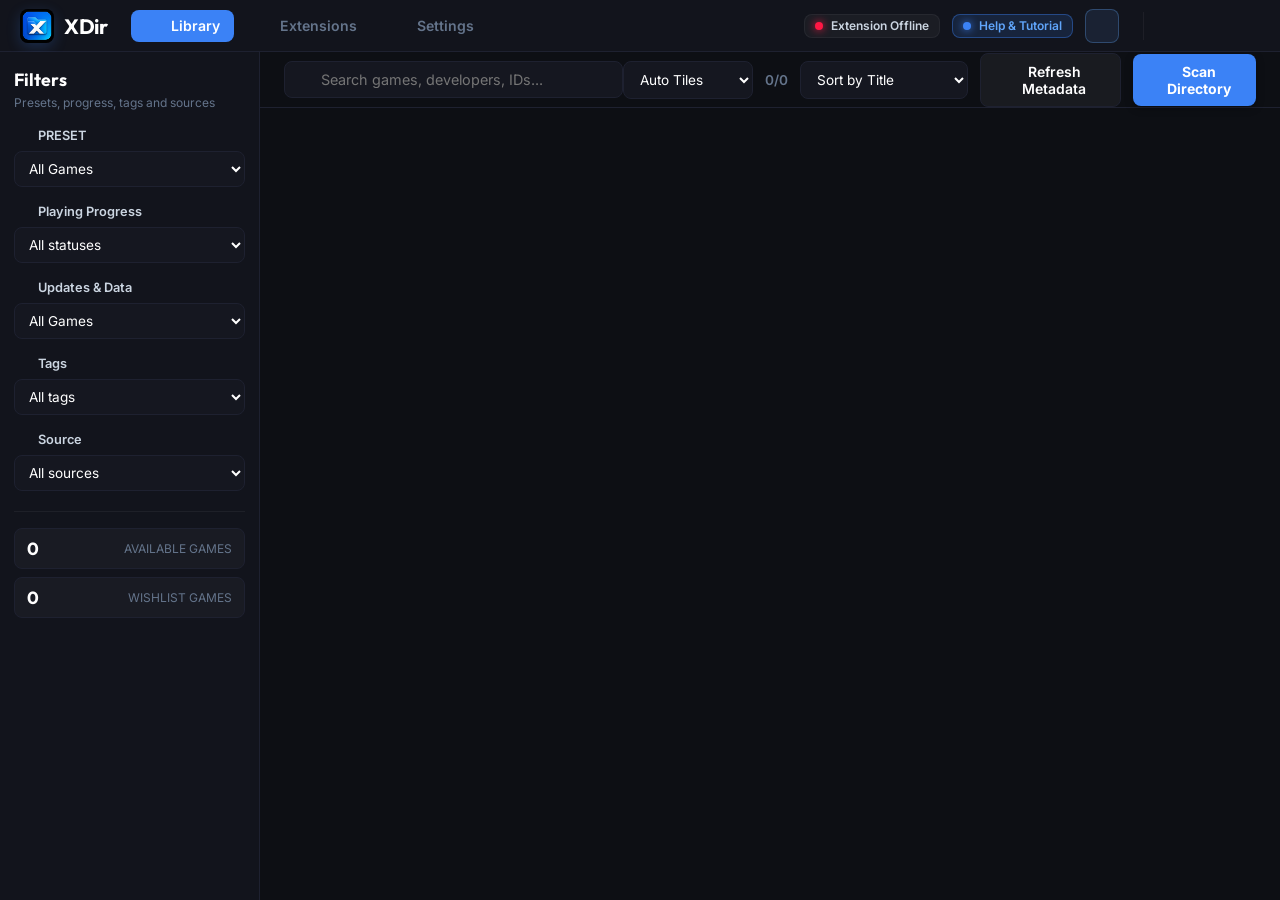
==== commit 0875f68d: "Implement stage two library workflows" ====
--- a/frontend/index.html
+++ b/frontend/index.html
@@ -192,19 +192,23 @@
                                 <option value="rating">Rating Score</option>
                             </select>
                             <div class="scan-toolbar-progress" id="scan-toolbar-progress" hidden>
-                                <button type="button" class="scan-toolbar-progress-button" id="btn-open-smart-scan-progress" title="View smart scan progress">
+                                <button type="button" class="scan-toolbar-progress-button" id="btn-open-smart-scan-progress" title="View active library job" aria-label="View active library job progress">
                                     <div class="scan-toolbar-progress-meta">
-                                        <span id="scan-toolbar-progress-label">Smart scan running</span>
+                                        <span id="scan-toolbar-progress-label">Library job running</span>
                                         <span id="scan-toolbar-progress-count">0 / 0</span>
                                     </div>
                                     <div class="scan-toolbar-progress-track">
                                         <div class="scan-toolbar-progress-fill" id="scan-toolbar-progress-fill" style="width: 0%;"></div>
                                     </div>
                                 </button>
-                                <button type="button" class="btn-secondary btn-icon-sm scan-toolbar-cancel" id="btn-cancel-smart-scan-toolbar" title="Cancel smart scan">
+                                <button type="button" class="btn-secondary btn-icon-sm scan-toolbar-cancel" id="btn-cancel-smart-scan-toolbar" title="Cancel active job" aria-label="Cancel active library job">
                                     <i data-lucide="x"></i>
                                 </button>
                             </div>
+                            <button class="btn-secondary" id="btn-refresh-metadata" type="button" title="Refetch metadata for games that already have a linked source">
+                                <i data-lucide="refresh-cw"></i>
+                                <span>Refresh Metadata</span>
+                            </button>
                             <button class="btn-primary" id="btn-add-game">
                                 <i data-lucide="plus"></i>
                                 <span>Scan Directory</span>
@@ -290,353 +294,62 @@
 
         <!-- TAB 3: SETTINGS VIEW -->
         <main class="view-panel" id="view-settings">
-            <div class="settings-layout">
-                <aside class="settings-sidebar">
-                    <div class="settings-nav-header">
-                        <h3>Settings sections</h3>
-                        <span>Configure real XDir capabilities, not placeholder toggles.</span>
-                    </div>
+            <div class="settings-layout settings-preferences" id="settings-view">
+                <aside class="settings-sidebar" aria-label="Settings sections">
+                    <div class="settings-nav-header"><h3>Settings</h3><span>Preferences, integrations, and advanced maintenance.</span></div>
                     <div class="settings-nav-list">
-                        <button class="settings-nav-item active" data-section="defaults">
-                            <i data-lucide="folder-cog"></i>
-                            <div class="set-text">
-                                <h4>Library Defaults</h4>
-                                <span>Directory, startup, archive, retention</span>
-                            </div>
-                        </button>
-                        <button class="settings-nav-item" data-section="sources">
-                            <i data-lucide="radar"></i>
-                            <div class="set-text">
-                                <h4>Sources & Matching</h4>
-                                <span>Preferred source strategy and coverage</span>
-                            </div>
-                        </button>
-                        <button class="settings-nav-item" data-section="maintenance">
-                            <i data-lucide="shield-check"></i>
-                            <div class="set-text">
-                                <h4>Maintenance & Repair</h4>
-                                <span>Scan flows, metadata repair, resets</span>
-                            </div>
-                        </button>
-                        <button class="settings-nav-item" data-section="companion">
-                            <i data-lucide="plug-zap"></i>
-                            <div class="set-text">
-                                <h4>Companion & Queue</h4>
-                                <span>Chrome bridge health and metadata queue</span>
-                            </div>
-                        </button>
+                        <button class="settings-nav-item active" data-section="library"><i data-lucide="folder-cog"></i><div class="set-text"><h4>Library</h4><span>Directory and discovery behavior</span></div></button>
+                        <button class="settings-nav-item" data-section="sources-updates"><i data-lucide="refresh-cw"></i><div class="set-text"><h4>Sources &amp; Updates</h4><span>Providers and automatic checks</span></div></button>
+                        <button class="settings-nav-item" data-section="companion"><i data-lucide="plug-zap"></i><div class="set-text"><h4>Companion</h4><span>Extension connection state</span></div></button>
+                        <button class="settings-nav-item" data-section="advanced"><i data-lucide="wrench"></i><div class="set-text"><h4>Advanced</h4><span>Repair and destructive tools</span></div></button>
                     </div>
                 </aside>
 
                 <section class="settings-content">
-                    <div class="settings-hero">
-                        <div class="settings-hero-copy">
-                            <span class="settings-eyebrow">Preferences & Operations</span>
-                            <h2>Align XDir with how you discover, match, and maintain your library.</h2>
-                            <p>Everything on this page maps to live functionality today: local scans, source-aware metadata recovery, repair jobs, and Chrome companion health.</p>
-                        </div>
-                        <div class="settings-hero-actions">
-                            <button class="btn-primary" id="btn-save-preferences">
-                                <i data-lucide="save"></i>
-                                <span>Save Preferences</span>
-                            </button>
-                        </div>
-                        <div class="settings-hero-grid">
-                            <div class="settings-kpi-card settings-kpi-library">
-                                <span class="settings-kpi-label">Library Footprint</span>
-                                <strong id="settings-kpi-library-total">0</strong>
-                                <span class="settings-kpi-detail" id="settings-kpi-library-detail">Installed 0, archives 0, wishlist 0</span>
-                            </div>
-                            <div class="settings-kpi-card settings-kpi-unresolved">
-                                <span class="settings-kpi-label">Needs Attention</span>
-                                <strong id="settings-kpi-unresolved-count">0</strong>
-                                <span class="settings-kpi-detail" id="settings-kpi-unresolved-detail">Unidentified entries and metadata gaps</span>
-                            </div>
-                            <div class="settings-kpi-card settings-kpi-source">
-                                <span class="settings-kpi-label">Preferred Source</span>
-                                <strong id="settings-kpi-source">F95Zone</strong>
-                                <span class="settings-kpi-detail" id="settings-kpi-source-detail">Used first for smart scan and search defaults</span>
-                            </div>
-                            <div class="settings-kpi-card settings-kpi-companion">
-                                <span class="settings-kpi-label">Companion Status</span>
-                                <strong id="settings-kpi-companion">Offline</strong>
-                                <span class="settings-kpi-detail" id="settings-kpi-companion-detail">Waiting for Chrome extension heartbeat</span>
-                            </div>
-                        </div>
-                    </div>
-
-                    <div class="set-panel active" id="set-defaults">
-                        <div class="settings-panel-grid">
-                            <div class="set-card-main">
-                                <div class="set-card-top">
-                                    <div class="set-title-row">
-                                        <i data-lucide="folder-cog" class="set-icon-red"></i>
-                                        <h3>Library discovery defaults</h3>
-                                    </div>
-                                    <p class="set-desc">Choose where XDir scans, when it should look automatically, and how safely it should treat missing files and archives.</p>
-                                </div>
-                                <div class="set-toggle-row">
-                                    <label class="switch">
-                                        <input type="checkbox" id="toggle-startup-scan" checked>
-                                        <span class="slider round"></span>
-                                    </label>
-                                    <div class="toggle-text">
-                                        <h4>Run a directory scan when XDir starts</h4>
-                                        <span>Turn this off if you want faster startup and prefer manual discovery runs.</span>
-                                    </div>
-                                </div>
-                                <div class="form-row">
-                                    <label>Primary game setups directory</label>
-                                    <div class="settings-browse-row">
-                                        <input type="text" id="setting-games-dir" placeholder="e.g. C:\Games or D:\Game setups" class="input-dark">
-                                        <button class="btn-secondary" id="btn-browse-dir">Browse...</button>
-                                    </div>
-                                    <span class="set-help">Normal Scan uses this root to discover folders, archives, and executables that are not in your library yet.</span>
-                                </div>
-                                <div class="form-row">
-                                    <label>Archive launch behavior</label>
-                                    <select class="input-dark" id="set-launch-archive-mode">
-                                        <option value="explorer">Open archive in Explorer / WinRAR / 7-Zip immediately</option>
-                                        <option value="extract">Extract a temporary sandboxed copy before launching</option>
-                                    </select>
-                                </div>
-                                <div class="form-row">
-                                    <label>Missing-entry grace scans</label>
-                                    <input type="number" min="1" max="10" step="1" id="setting-missing-grace-scans" class="input-dark" placeholder="3">
-                                    <span class="set-help">How many consecutive scans a missing local entry can be absent before XDir removes it from the library.</span>
-                                </div>
-                            </div>
-
-                            <div class="set-card-main">
-                                <div class="set-card-top">
-                                    <div class="set-title-row">
-                                        <i data-lucide="activity" class="set-icon-red"></i>
-                                        <h3>Current library health</h3>
-                                    </div>
-                                    <p class="set-desc">A live view of the library state behind the preferences above.</p>
-                                </div>
-                                <div class="settings-summary-grid">
-                                    <div class="settings-summary-card">
-                                        <span class="settings-summary-label">Library entries</span>
-                                        <strong id="settings-library-count">0</strong>
-                                    </div>
-                                    <div class="settings-summary-card">
-                                        <span class="settings-summary-label">Installed / folders</span>
-                                        <strong id="settings-installed-count">0</strong>
-                                    </div>
-                                    <div class="settings-summary-card">
-                                        <span class="settings-summary-label">Archives</span>
-                                        <strong id="settings-archives-count">0</strong>
-                                    </div>
-                                    <div class="settings-summary-card">
-                                        <span class="settings-summary-label">Wishlist</span>
-                                        <strong id="settings-wishlist-count">0</strong>
-                                    </div>
-                                </div>
-                                <div class="settings-note">
-                                    <strong>Local-first runtime.</strong>
-                                    XDir stores metadata locally and only reaches out when you explicitly scan, search, or repair library entries.
-                                </div>
-                                <div class="form-row">
-                                    <label>Local API server</label>
-                                    <input type="text" value="http://127.0.0.1:8765" readonly class="input-dark">
-                                </div>
-                            </div>
-                        </div>
-                    </div>
-
-                    <div class="set-panel" id="set-sources">
-                        <div class="settings-panel-grid">
-                            <div class="set-card-main">
-                                <div class="set-card-top">
-                                    <div class="set-title-row">
-                                        <i data-lucide="radar" class="set-icon-red"></i>
-                                        <h3>Preferred metadata source</h3>
-                                    </div>
-                                    <p class="set-desc">Choose which provider XDir should favor first when smart scans search for matches and when unresolved-game or wishlist search opens with a default source tab.</p>
-                                </div>
-                                <div class="form-row">
-                                    <label>Preferred source</label>
-                                    <select class="input-dark" id="set-preferred-source">
-                                        <option value="f95zone" selected>F95Zone: highest hit rate for adult VN, RPGM, Ren'Py, Unity, and forum-driven releases</option>
-                                        <option value="dlsite">DLsite: best when the title is sold as a Japanese doujin entry or RJ code</option>
-                                        <option value="itch">Itch.io: best for western indie builds, demos, and jam releases</option>
-                                    </select>
-                                </div>
-                                <div class="settings-note">
-                                    <strong id="settings-source-active-badge">F95Zone</strong>
-                                    <span id="settings-source-summary">will be queried first by smart metadata scan and opened first in the search modals that resolve uncertain matches.</span>
-                                </div>
-                            </div>
-
-                            <div class="set-card-main">
-                                <div class="set-card-top">
-                                    <div class="set-title-row">
-                                        <i data-lucide="orbit" class="set-icon-red"></i>
-                                        <h3>Source coverage at a glance</h3>
-                                    </div>
-                                    <p class="set-desc">Use the right provider for the right job instead of pushing every title through the same search path.</p>
-                                </div>
-                                <div class="settings-source-grid">
-                                    <article class="settings-source-card source-f95zone">
-                                        <span class="settings-source-badge">F95Zone</span>
-                                        <h4>Forum-first correction</h4>
-                                        <p>Best for community-released adult games, update tracking, and title cleanup when folder names are noisy.</p>
-                                    </article>
-                                    <article class="settings-source-card source-dlsite">
-                                        <span class="settings-source-badge">DLsite</span>
-                                        <h4>Doujin and RJ-heavy catalog</h4>
-                                        <p>Best when the local title resembles Japanese catalog names or you expect an RJ / VJ store listing.</p>
-                                    </article>
-                                    <article class="settings-source-card source-itch">
-                                        <span class="settings-source-badge">Itch.io</span>
-                                        <h4>Indie demo coverage</h4>
-                                        <p>Best for western prototype builds, small-team releases, and titles that live outside forum ecosystems.</p>
-                                    </article>
-                                    <article class="settings-source-card source-steam">
-                                        <span class="settings-source-badge">Steam</span>
-                                        <h4>Manual search support</h4>
-                                        <p>Steam remains available in universal search for wishlist and manual lookups, even though smart scan does not auto-match through it.</p>
-                                    </article>
-                                </div>
-                            </div>
-                        </div>
-                    </div>
-
-                    <div class="set-panel" id="set-maintenance">
-                        <div class="settings-panel-grid settings-panel-grid-wide">
-                            <div class="set-card-main">
-                                <div class="set-card-top">
-                                    <div class="set-title-row">
-                                        <i data-lucide="scan-search" class="set-icon-red"></i>
-                                        <h3>Scan flows</h3>
-                                    </div>
-                                    <p class="set-desc">Choose the smallest scan that fits the job so you do not reprocess more of the library than necessary.</p>
-                                </div>
-                                <div class="settings-action-grid">
-                                    <div class="settings-action-block tone-discovery">
-                                        <span class="settings-action-label">Discovery</span>
-                                        <h4>Normal scan</h4>
-                                        <p>Scans configured directories and imports newly discovered local games without reworking existing metadata links.</p>
-                                        <button class="btn-secondary settings-action-btn" id="btn-settings-scan-directory">
-                                            <i data-lucide="folder-search-2"></i>
-                                            <span>Scan Directory</span>
-                                        </button>
-                                    </div>
-                                    <div class="settings-action-block tone-smart">
-                                        <span class="settings-action-label">Repair unresolved</span>
-                                        <h4>Smart metadata scan</h4>
-                                        <p>Re-checks games with missing metadata, weak titles, or unresolved links and applies only high-confidence matches.</p>
-                                        <button class="btn-primary settings-action-btn" id="btn-settings-smart-scan">
-                                            <i data-lucide="sparkles"></i>
-                                            <span>Start Smart Scan</span>
-                                        </button>
-                                    </div>
-                                    <div class="settings-action-block tone-source">
-                                        <span class="settings-action-label">Source only</span>
-                                        <h4>Missing source scan</h4>
-                                        <p>Targets games that are still missing a primary online source and leaves fully linked entries alone.</p>
-                                        <button class="btn-secondary settings-action-btn" id="btn-settings-missing-source-scan">
-                                            <i data-lucide="link-2"></i>
-                                            <span>Find Missing Sources</span>
-                                        </button>
-                                    </div>
-                                </div>
-                            </div>
-
-                            <div class="set-card-main">
-                                <div class="set-card-top">
-                                    <div class="set-title-row">
-                                        <i data-lucide="shield-check" class="set-icon-red"></i>
-                                        <h3>Repair and refetch tools</h3>
-                                    </div>
-                                    <p class="set-desc">Use these when existing records need a full cleanup pass, a targeted rematch, or a hard reset of scraped metadata.</p>
-                                </div>
-                                <div class="settings-job-progress" id="settings-job-progress" hidden>
-                                    <div class="settings-job-progress-top">
-                                        <div class="settings-job-progress-copy">
-                                            <span class="settings-job-progress-kicker">Background Job</span>
-                                            <strong id="settings-job-progress-label">Processing library metadata...</strong>
-                                        </div>
-                                        <div class="settings-job-progress-meta">
-                                            <span id="settings-job-progress-count">0 / 0</span>
-                                            <span id="settings-job-progress-percent">0%</span>
-                                        </div>
-                                    </div>
-                                    <div class="settings-job-progress-track">
-                                        <div class="settings-job-progress-fill" id="settings-job-progress-fill" style="width: 0%;"></div>
-                                    </div>
-                                    <div class="settings-job-progress-current" id="settings-job-progress-current">Waiting for backend job...</div>
-                                </div>
-                                <div class="settings-action-stack">
-                                    <button class="btn-primary settings-action-btn settings-action-btn-lg" id="btn-fix-metadata">
-                                        <i data-lucide="wand-2"></i>
-                                        <span>Fix Titles & Refetch All Metadata</span>
-                                    </button>
-                                    <button class="btn-secondary settings-action-btn" id="btn-rematch-f95">
-                                        <i data-lucide="search"></i>
-                                        <span>Rematch Unidentified Games from F95Zone</span>
-                                    </button>
-                                    <button class="btn-secondary settings-action-btn settings-action-danger" id="btn-flush-metadata">
-                                        <i data-lucide="trash-2"></i>
-                                        <span>Flush All Scraped Metadata</span>
-                                    </button>
-                                </div>
-                            </div>
-                        </div>
-                    </div>
-
-                    <div class="set-panel" id="set-companion">
-                        <div class="settings-panel-grid">
-                            <div class="set-card-main">
-                                <div class="set-card-top">
-                                    <div class="set-title-row">
-                                        <i data-lucide="plug-zap" class="set-icon-red"></i>
-                                        <h3>Chrome companion health</h3>
-                                    </div>
-                                    <p class="set-desc">Keep an eye on the extension heartbeat and the local folder that Chrome should load as the unpacked companion.</p>
-                                </div>
-                                <div class="settings-companion-status-row">
-                                    <span class="settings-status-pill offline" id="settings-extension-status">Offline</span>
-                                    <span class="settings-companion-copy" id="settings-extension-detail">Waiting for a live heartbeat from the Chrome extension.</span>
-                                </div>
-                                <div class="form-row">
-                                    <label>Extension folder</label>
-                                    <div class="path-box" id="settings-extension-path">Waiting for extension path...</div>
-                                </div>
-                                <div class="settings-note">
-                                    <strong>Extension setup.</strong>
-                                    Load this folder as an unpacked extension in Chrome and keep the browser open when you want XDir to monitor metadata queue work.
-                                </div>
-                                <div class="set-actions-row">
-                                    <button class="btn-secondary" id="btn-settings-open-extension-tab">
-                                        <i data-lucide="external-link"></i>
-                                        <span>Open Extensions Workspace</span>
-                                    </button>
-                                </div>
-                            </div>
-
-                            <div class="set-card-main">
-                                <div class="set-card-top">
-                                    <div class="set-title-row">
-                                        <i data-lucide="list-collapse" class="set-icon-red"></i>
-                                        <h3>Metadata queue snapshot</h3>
-                                    </div>
-                                    <p class="set-desc">Identified games that still need covers or screenshots show up here so you can keep the companion workflow honest.</p>
-                                </div>
-                                <div class="settings-queue-summary">
-                                    <div>
-                                        <span class="settings-summary-label">Needs metadata right now</span>
-                                        <strong id="settings-metadata-queue-count">0</strong>
-                                        <span class="settings-kpi-detail" id="settings-metadata-queue-detail">Loading current queue...</span>
-                                    </div>
-                                </div>
-                                <div class="settings-queue-list" id="settings-metadata-queue-list">
-                                    <div class="settings-queue-empty">Loading metadata queue...</div>
-                                </div>
-                            </div>
-                        </div>
-                    </div>
+                    <header class="settings-titlebar">
+                        <div><span class="settings-eyebrow">Application preferences</span><h2>Settings</h2><p>Change persistent behavior without running library work.</p></div>
+                        <div class="settings-save-cluster"><span class="settings-save-status" id="settings-save-status" role="status">Saved</span><button class="btn-primary" id="btn-save-preferences" disabled><i data-lucide="save"></i><span>Save</span></button></div>
+                    </header>
+
+                    <section class="set-panel active" id="set-library">
+                        <div class="settings-section-head" id="settings-library"><h3>Library</h3><p>Choose where games live and how local discovery behaves.</p></div>
+                        <div class="settings-form-card">
+                            <div class="settings-field-row settings-field-row-stack"><div><label for="setting-games-dir">Primary library directory</label><p>Normal Scan discovers folders, archives, and executables from this location.</p></div><div class="settings-browse-row"><input type="text" id="setting-games-dir" class="input-dark" placeholder="C:\Games"><button type="button" class="btn-secondary" id="btn-browse-dir">Browse</button></div></div>
+                            <div class="settings-field-row"><div><label for="toggle-startup-scan">Scan library at startup</label><p>Look for local additions when XDir opens.</p></div><label class="switch"><input type="checkbox" id="toggle-startup-scan"><span class="slider round"></span></label></div>
+                            <div class="settings-field-row"><div><label for="setting-missing-grace-scans">Missing-entry grace scans</label><p>Consecutive misses allowed before hiding a local entry.</p></div><input type="number" min="1" max="10" id="setting-missing-grace-scans" class="input-dark input-compact"></div>
+                            <div class="settings-field-row"><div><label for="set-launch-archive-mode">Archive launch behavior</label><p>Choose how archived games open.</p></div><select class="input-dark" id="set-launch-archive-mode"><option value="explorer">Open with the system archive tool</option><option value="extract">Extract a temporary copy</option></select></div>
+                        </div>
+                    </section>
+
+                    <section class="set-panel" id="set-sources-updates">
+                        <div class="settings-section-head" id="settings-sources-updates"><h3>Sources &amp; Updates</h3><p>Set provider preferences and version-check behavior.</p></div>
+                        <div class="settings-form-card">
+                            <div class="settings-field-row"><div><label for="set-preferred-source">Preferred metadata source</label><p>Used first for missing-source review and manual search defaults.</p></div><select class="input-dark" id="set-preferred-source"><option value="f95zone">F95Zone</option><option value="dlsite">DLsite</option><option value="itch">Itch.io</option></select></div>
+                            <div class="settings-field-row"><div><label for="toggle-automatic-update-checks">Automatic game update checks</label><p>Check linked games in the background at the configured interval.</p></div><label class="switch"><input type="checkbox" id="toggle-automatic-update-checks"><span class="slider round"></span></label></div>
+                            <div class="settings-field-row"><div><span class="settings-row-label">Update-check interval</span><p>The current implementation checks every seven days.</p></div><strong class="settings-static-value">Weekly</strong></div>
+                            <div class="settings-field-row"><div><span class="settings-row-label">Last completed check</span><p id="settings-last-update-check">Never</p></div><div><span class="settings-row-label">Confirmed updates</span><strong id="settings-confirmed-updates">0</strong></div></div>
+                            <div class="settings-field-row"><div><span class="settings-row-label">Manual maintenance</span><p>Check every local game with a supported linked source.</p></div><button type="button" class="btn-secondary" id="btn-check-library-updates"><i data-lucide="search-check"></i><span>Check Entire Library</span></button></div>
+                        </div>
+                    </section>
+
+                    <section class="set-panel" id="set-companion">
+                        <div class="settings-section-head" id="settings-companion"><h3>Companion</h3><p>Connection details for the browser extension.</p></div>
+                        <div class="settings-form-card">
+                            <div class="settings-field-row"><div><span class="settings-row-label">Connection state</span><p id="settings-extension-detail">Waiting for a live heartbeat.</p></div><span class="settings-status-pill offline" id="settings-extension-status">Offline</span></div>
+                            <div class="settings-field-row"><div><span class="settings-row-label">Extension version</span><p id="settings-extension-version">Not reported</p></div><div><span class="settings-row-label">Last heartbeat</span><p id="settings-extension-heartbeat">Never</p></div></div>
+                            <div class="settings-field-row settings-field-row-stack"><div><span class="settings-row-label">Extension folder</span><p>Load this path as an unpacked extension when the companion is offline.</p></div><div class="path-box" id="settings-extension-path">Waiting for extension path...</div></div>
+                            <div class="settings-field-row"><div><span class="settings-row-label">Metadata queue</span><p id="settings-metadata-queue-detail">Actionable games missing cover art or screenshots.</p></div><strong id="settings-metadata-queue-count">0</strong></div>
+                            <div class="settings-queue-list" id="settings-metadata-queue-list"><div class="settings-queue-empty">Loading metadata queue...</div></div>
+                            <button class="btn-secondary" id="btn-settings-open-extension-tab"><i data-lucide="external-link"></i><span>Open Extension View</span></button>
+                        </div>
+                    </section>
+
+                    <section class="set-panel" id="set-advanced">
+                        <div class="settings-section-head" id="settings-advanced"><h3>Advanced</h3><p>Repair utilities and destructive metadata operations.</p></div>
+                        <div class="settings-job-progress" id="settings-job-progress" hidden><div class="settings-job-progress-top"><div class="settings-job-progress-copy"><span class="settings-job-progress-kicker">Background job</span><strong id="settings-job-progress-label">Processing library metadata...</strong></div><div class="settings-job-progress-meta"><span id="settings-job-progress-count">0 / 0</span><span id="settings-job-progress-percent">0%</span></div></div><div class="settings-job-progress-track"><div class="settings-job-progress-fill" id="settings-job-progress-fill"></div></div><div class="settings-job-progress-current" id="settings-job-progress-current">Waiting for backend job...</div></div>
+                        <div class="settings-form-card"><div class="settings-field-row"><div><span class="settings-row-label">Repair titles and metadata</span><p>Rebuild display metadata for existing records.</p></div><button class="btn-secondary" id="btn-fix-metadata"><i data-lucide="wand-2"></i><span>Run Repair</span></button></div><div class="settings-field-row"><div><span class="settings-row-label">Rematch unidentified F95Zone entries</span><p>Legacy targeted repair for unresolved F95Zone records.</p></div><button class="btn-secondary" id="btn-rematch-f95"><i data-lucide="search"></i><span>Run Rematch</span></button></div></div>
+                        <div class="settings-danger-zone"><div><h4>Flush scraped metadata</h4><p>Removes downloaded metadata while preserving local records and source links.</p></div><button class="btn-danger" id="btn-flush-metadata"><i data-lucide="trash-2"></i><span>Flush Metadata</span></button></div>
+                    </section>
                 </section>
             </div>
         </main>
@@ -651,7 +364,7 @@
                     </h3>
                     <p class="scan-workflow-copy" id="scan-workflow-copy">Choose the scan mode that fits the work you want XDir to do right now.</p>
                 </div>
-                <button type="button" class="btn-secondary btn-icon-sm" id="btn-close-scan-workflow" title="Close scan workflow">
+                <button type="button" class="btn-secondary btn-icon-sm" id="btn-close-scan-workflow" title="Close scan workflow" aria-label="Close scan workflow">
                     <i data-lucide="x"></i>
                 </button>
             </div>
@@ -667,29 +380,18 @@
                         </span>
                         <span class="scan-mode-eyebrow">Normal Scan</span>
                         <span class="scan-mode-title">Quick local discovery</span>
-                        <span class="scan-mode-copy">Find new game folders and add them to your library immediately without modifying names or metadata.</span>
+                        <span class="scan-mode-copy">Find new game folders, archives, and executables and add them to your library without searching online sources or rewriting metadata.</span>
                     </button>
-                    <button type="button" class="scan-mode-card scan-mode-secondary" id="btn-scan-smart">
-                        <span class="scan-mode-head">
-                            <span class="scan-mode-icon">
-                                <i data-lucide="sparkles"></i>
-                            </span>
-                            <span class="scan-mode-kicker">Background cleanup</span>
-                        </span>
-                        <span class="scan-mode-eyebrow">Smart Metadata Scan</span>
-                        <span class="scan-mode-title">Clean & match library</span>
-                        <span class="scan-mode-copy">Normalize titles and match high-confidence covers and tags in the background. Review uncertain matches when ready.</span>
-                    </button>
-                    <button type="button" class="scan-mode-card scan-mode-tertiary" id="btn-scan-missing-source">
+                    <button type="button" class="scan-mode-card scan-mode-source" id="btn-scan-missing-source">
                         <span class="scan-mode-head">
                             <span class="scan-mode-icon">
                                 <i data-lucide="link-2"></i>
                             </span>
-                            <span class="scan-mode-kicker">Source-only recovery</span>
+                            <span class="scan-mode-kicker">Source discovery</span>
                         </span>
-                        <span class="scan-mode-eyebrow">Missing Source Scan</span>
-                        <span class="scan-mode-title">Only check games missing a main online source</span>
-                        <span class="scan-mode-copy">Leaves already linked titles alone and only searches for games that still need a primary online source before metadata can be fetched.</span>
+                        <span class="scan-mode-eyebrow">Find Missing Sources</span>
+                        <span class="scan-mode-title">Match unlinked games</span>
+                        <span class="scan-mode-copy">Search supported sources only for games that are not linked yet. High-confidence matches can be applied automatically, while plausible matches remain available for review.</span>
                     </button>
                 </div>
             </div>
@@ -701,11 +403,11 @@
                 <div>
                     <h3 class="source-modal-title">
                         <i data-lucide="scan-search" class="source-modal-title-icon"></i>
-                        <span id="scan-results-title">Smart Metadata Scan</span>
+                        <span id="scan-results-title">Find Missing Sources</span>
                     </h3>
-                    <p class="scan-workflow-copy" id="scan-results-copy">Track unresolved metadata matches and review anything that still needs attention.</p>
-                </div>
-                <button type="button" class="btn-secondary btn-icon-sm" id="btn-close-scan-results" title="Close smart scan details">
+                    <p class="scan-workflow-copy" id="scan-results-copy">Track source matches and review plausible candidates without interrupting the background job.</p>
+                </div>
+                <button type="button" class="btn-secondary btn-icon-sm" id="btn-close-scan-results" title="Close job details" aria-label="Close job details">
                     <i data-lucide="x"></i>
                 </button>
             </div>
@@ -714,7 +416,7 @@
                 <div class="scan-progress-shell">
                     <div class="scan-progress-head">
                         <div>
-                            <span class="scan-progress-eyebrow">Smart Metadata Scan</span>
+                            <span class="scan-progress-eyebrow">Library job</span>
                             <h4 id="smart-scan-status-title">Scanning metadata...</h4>
                             <p id="smart-scan-status-text">Preparing unresolved games...</p>
                         </div>
@@ -774,8 +476,8 @@
 
             <div class="scan-results-view" id="scan-results-summary-view" hidden>
                 <div class="scan-summary-shell">
-                    <span class="scan-progress-eyebrow" id="smart-scan-summary-eyebrow">Smart Metadata Scan</span>
-                    <h4 class="scan-summary-title" id="smart-scan-summary-title">Smart scan complete</h4>
+                    <span class="scan-progress-eyebrow" id="smart-scan-summary-eyebrow">Find Missing Sources</span>
+                    <h4 class="scan-summary-title" id="smart-scan-summary-title">Source discovery complete</h4>
                     <p class="scan-summary-copy" id="smart-scan-summary-copy">0 games scanned.</p>
                     <div class="scan-counter-grid">
                         <div class="scan-counter-card">
@@ -829,6 +531,27 @@
                 <div class="smart-review-list" id="smart-scan-review-list"></div>
             </div>
         </div>
+
+        <div class="source-modal-backdrop" id="refresh-metadata-backdrop" style="display:none;"></div>
+        <div class="source-link-form source-modal-centered source-modal-md source-modal-stack confirm-dialog" id="refresh-metadata-confirm" style="display:none;" role="dialog" aria-modal="true" aria-labelledby="refresh-metadata-title">
+            <div class="source-modal-header">
+                <div>
+                    <h3 class="source-modal-title" id="refresh-metadata-title"><i data-lucide="refresh-cw" class="source-modal-title-icon"></i>Refresh all metadata?</h3>
+                    <p class="scan-workflow-copy">This refetches details only for games that already have a linked source.</p>
+                </div>
+                <button type="button" class="btn-secondary btn-icon-sm" id="btn-close-refresh-metadata" title="Close confirmation" aria-label="Close metadata refresh confirmation"><i data-lucide="x"></i></button>
+            </div>
+            <ul class="confirm-list">
+                <li>Existing source links will not be changed.</li>
+                <li>Local paths, progress, scores, journals, and custom tags are preserved.</li>
+                <li>The job can take several minutes and can be cancelled at any time.</li>
+            </ul>
+            <div class="scan-summary-actions">
+                <button type="button" class="btn-secondary" id="btn-cancel-refresh-metadata">Cancel</button>
+                <button type="button" class="btn-primary" id="btn-confirm-refresh-metadata"><i data-lucide="refresh-cw"></i><span>Refresh Metadata</span></button>
+            </div>
+        </div>
+        <div class="app-toast" id="app-toast" role="status" aria-live="polite" hidden></div>
 
         <!-- FULL-WINDOW GAME OVERVIEW PAGE -->
         <div class="overview-modal" id="overview-modal" style="display:none;">
@@ -976,12 +699,34 @@
                             <h3>Library Snapshot</h3>
                         </div>
                         <div class="ov-meta-list">
-                            <div class="ov-meta-row"><span>Local Version</span><b id="ov-local-version-text">N/A</b></div>
-                            <div class="ov-meta-row"><span>Latest Version</span><b id="ov-latest-version-text">N/A</b></div>
                             <div class="ov-meta-row"><span>Added</span><b id="ov-added-at-text">N/A</b></div>
                             <div class="ov-meta-row"><span>Last Seen</span><b id="ov-last-seen-text">N/A</b></div>
                             <div class="ov-meta-row"><span>Missing Tolerance</span><b id="ov-missing-status-text">Stable</b></div>
                         </div>
+
+                        <section class="version-panel" id="version-updates-section" aria-labelledby="version-updates-title">
+                            <div class="version-panel-head"><div><h3 id="version-updates-title">Version &amp; Updates</h3><p id="ov-update-explanation">Version checks use the preferred linked source.</p></div><span class="update-status-badge" id="ov-update-status">Never checked</span></div>
+                            <dl class="version-details">
+                                <div><dt>Local version</dt><dd id="ov-local-version-text">Unknown</dd></div>
+                                <div><dt>Latest linked version</dt><dd id="ov-latest-version-text">Unavailable</dd></div>
+                                <div><dt>Preferred source</dt><dd id="ov-update-source">None linked</dd></div>
+                                <div><dt>Last checked</dt><dd id="ov-update-checked-at">Never</dd></div>
+                            </dl>
+                            <div class="local-version-editor" id="local-version-editor" hidden>
+                                <label for="local-version-input">Installed version</label>
+                                <input type="text" class="input-dark" id="local-version-input" maxlength="80" autocomplete="off">
+                                <p>Records the installed version in XDir. It does not modify game files.</p>
+                                <div class="version-action-row"><button type="button" class="btn-secondary" id="btn-cancel-local-version">Cancel</button><button type="button" class="btn-primary" id="btn-save-local-version">Save</button></div>
+                            </div>
+                            <div class="version-inline-message" id="version-inline-message" role="status" aria-live="polite"></div>
+                            <div class="version-action-row">
+                                <button type="button" class="btn-secondary" id="btn-edit-local-version"><i data-lucide="pencil"></i><span>Edit Local Version</span></button>
+                                <button type="button" class="btn-primary" id="btn-check-update"><i data-lucide="refresh-cw"></i><span>Check for Update</span></button>
+                                <button type="button" class="btn-secondary" id="btn-mark-latest-installed" hidden><i data-lucide="check-circle"></i><span>Mark Latest as Installed</span></button>
+                                <button type="button" class="btn-ghost" id="btn-open-update-page" hidden><i data-lucide="external-link"></i><span>Open Update Page</span></button>
+                            </div>
+                            <p class="version-supporting-copy" id="mark-installed-copy" hidden>Use this after manually updating the game. XDir will only update its library record and will not modify game files.</p>
+                        </section>
 
                         <div class="section-top" style="margin-top: 8px;">
                             <h3>Game Sources</h3>
--- a/frontend/static/css/styles.css
+++ b/frontend/static/css/styles.css
@@ -3930,3 +3930,236 @@
     }
 }
 
+/* Stage two: cohesive preference, job, and version surfaces */
+:where(button, input, select, textarea, [tabindex]):focus-visible {
+    outline: 2px solid #93c5fd;
+    outline-offset: 2px;
+}
+
+:where(button, input, select, textarea):disabled {
+    cursor: not-allowed;
+    opacity: 0.5;
+}
+
+.btn-ghost,
+.btn-danger {
+    min-height: 40px;
+    display: inline-flex;
+    align-items: center;
+    justify-content: center;
+    gap: 8px;
+    border-radius: var(--radius-sm);
+    padding: 0 14px;
+    font-weight: 650;
+    cursor: pointer;
+}
+
+.btn-ghost {
+    color: var(--text-silver);
+    border: 1px solid transparent;
+    background: transparent;
+}
+
+.btn-ghost:hover { background: rgba(255, 255, 255, 0.05); color: #fff; }
+
+.btn-danger {
+    color: #fecaca;
+    border: 1px solid rgba(248, 113, 113, 0.35);
+    background: rgba(127, 29, 29, 0.22);
+}
+
+.btn-danger:hover { background: rgba(153, 27, 27, 0.38); border-color: rgba(248, 113, 113, 0.55); }
+
+.scan-workflow-modal { width: min(780px, calc(100vw - 32px)); }
+.scan-mode-grid { grid-template-columns: repeat(2, minmax(0, 1fr)); }
+.scan-mode-card { min-height: 235px; }
+.scan-mode-card:hover { transform: translateY(-2px); border-color: rgba(96, 165, 250, 0.52); box-shadow: 0 12px 28px rgba(0, 0, 0, 0.24); }
+.scan-mode-card:active { transform: translateY(0); }
+.scan-mode-card:disabled { transform: none; }
+.scan-mode-source .scan-mode-icon { color: #c4b5fd; border-color: rgba(167, 139, 250, 0.32); }
+
+.confirm-dialog { width: min(560px, calc(100vw - 32px)); }
+.confirm-list { display: grid; gap: 10px; margin: 4px 0; padding-left: 22px; color: var(--text-silver); line-height: 1.5; }
+
+.app-toast {
+    position: fixed;
+    z-index: 12000;
+    right: 20px;
+    bottom: 20px;
+    max-width: min(420px, calc(100vw - 40px));
+    padding: 12px 16px;
+    border: 1px solid rgba(96, 165, 250, 0.32);
+    border-radius: var(--radius-md);
+    color: #dbeafe;
+    background: rgba(15, 23, 42, 0.96);
+    box-shadow: var(--shadow-elevated);
+}
+.app-toast[data-tone="success"] { border-color: rgba(52, 211, 153, 0.38); color: #a7f3d0; }
+.app-toast[data-tone="warning"] { border-color: rgba(251, 191, 36, 0.38); color: #fde68a; }
+.app-toast[data-tone="error"] { border-color: rgba(248, 113, 113, 0.42); color: #fecaca; }
+
+.settings-preferences { min-width: 0; }
+.settings-preferences .settings-nav-item.active {
+    color: #fff;
+    border-color: rgba(96, 165, 250, 0.38);
+    background: rgba(30, 64, 175, 0.2);
+    box-shadow: none;
+}
+.settings-preferences .settings-content {
+    background: radial-gradient(circle at top left, rgba(59, 130, 246, 0.07), transparent 30%), var(--bg-main);
+}
+.settings-titlebar {
+    display: flex;
+    align-items: flex-start;
+    justify-content: space-between;
+    gap: 24px;
+    padding: 4px 2px 22px;
+    border-bottom: 1px solid var(--border-light);
+}
+.settings-titlebar h2 { margin-top: 4px; font-size: 1.65rem; font-weight: 650; }
+.settings-titlebar p,
+.settings-section-head p { margin-top: 5px; color: var(--text-muted); line-height: 1.5; }
+.settings-save-cluster { display: flex; align-items: center; gap: 12px; flex: 0 0 auto; }
+.settings-save-status { color: var(--text-muted); font-size: 0.82rem; }
+.settings-save-status[data-state="unsaved"] { color: #fde68a; }
+.settings-save-status[data-state="failed"] { color: #fca5a5; }
+.settings-section-head { margin: 24px 0 14px; }
+.settings-section-head h3 { font-size: 1.15rem; font-weight: 650; }
+
+.settings-form-card {
+    border: 1px solid var(--border-light);
+    border-radius: var(--radius-lg);
+    background: rgba(21, 23, 32, 0.78);
+    overflow: hidden;
+}
+.settings-field-row {
+    min-width: 0;
+    min-height: 78px;
+    display: grid;
+    grid-template-columns: minmax(0, 1fr) minmax(180px, auto);
+    align-items: center;
+    gap: 24px;
+    padding: 16px 18px;
+    border-bottom: 1px solid var(--border-subtle);
+}
+.settings-field-row:last-child { border-bottom: 0; }
+.settings-field-row > * { min-width: 0; }
+.settings-field-row label,
+.settings-row-label { display: block; color: var(--text-light); font-size: 0.9rem; font-weight: 650; }
+.settings-field-row p { margin-top: 4px; color: var(--text-muted); font-size: 0.82rem; line-height: 1.45; }
+.settings-field-row-stack { grid-template-columns: 1fr; gap: 12px; }
+.settings-browse-row { width: 100%; min-width: 0; }
+.settings-browse-row input { min-width: 0; }
+.settings-static-value { color: #bfdbfe; font-size: 0.88rem; }
+.input-compact { width: 90px; justify-self: end; }
+.path-box { overflow-wrap: anywhere; user-select: text; }
+.settings-queue-list { max-height: 240px; overflow-y: auto; }
+
+.settings-danger-zone {
+    display: flex;
+    align-items: center;
+    justify-content: space-between;
+    gap: 20px;
+    margin-top: 18px;
+    padding: 18px;
+    border: 1px solid rgba(248, 113, 113, 0.26);
+    border-radius: var(--radius-lg);
+    background: rgba(69, 10, 10, 0.12);
+}
+.settings-danger-zone h4 { color: #fecaca; }
+.settings-danger-zone p { margin-top: 5px; color: var(--text-muted); font-size: 0.84rem; }
+
+.version-panel {
+    margin-top: 16px;
+    padding-top: 16px;
+    border-top: 1px solid var(--border-light);
+}
+.version-panel-head { display: flex; align-items: flex-start; justify-content: space-between; gap: 16px; }
+.version-panel-head h3 { font-size: 1rem; }
+.version-panel-head p { margin-top: 5px; color: var(--text-muted); font-size: 0.8rem; line-height: 1.4; }
+.update-status-badge {
+    flex: 0 0 auto;
+    padding: 5px 9px;
+    border: 1px solid var(--border-light);
+    border-radius: 999px;
+    color: var(--text-silver);
+    background: rgba(255, 255, 255, 0.04);
+    font-size: 0.72rem;
+    font-weight: 700;
+}
+.update-status-badge[data-status="update_available"] { color: #fde68a; border-color: rgba(251, 191, 36, 0.35); }
+.update-status-badge[data-status="up_to_date"] { color: #a7f3d0; border-color: rgba(52, 211, 153, 0.32); }
+.update-status-badge[data-status="check_failed"] { color: #fecaca; border-color: rgba(248, 113, 113, 0.35); }
+.version-details { display: grid; grid-template-columns: repeat(2, minmax(0, 1fr)); gap: 10px; margin: 14px 0; }
+.version-details > div { min-width: 0; padding: 10px; border: 1px solid var(--border-subtle); border-radius: var(--radius-sm); background: rgba(255, 255, 255, 0.02); }
+.version-details dt { color: var(--text-muted); font-size: 0.72rem; }
+.version-details dd { margin-top: 4px; color: var(--text-light); font-size: 0.86rem; overflow-wrap: anywhere; }
+.version-action-row { display: flex; flex-wrap: wrap; gap: 8px; margin-top: 12px; }
+.local-version-editor { margin-top: 12px; padding: 14px; border: 1px solid rgba(96, 165, 250, 0.24); border-radius: var(--radius-md); background: rgba(30, 64, 175, 0.08); }
+.local-version-editor[hidden] { display: none; }
+.local-version-editor label { display: block; margin-bottom: 7px; font-size: 0.82rem; font-weight: 650; }
+.local-version-editor p,
+.version-supporting-copy { margin-top: 7px; color: var(--text-muted); font-size: 0.78rem; line-height: 1.4; }
+.version-inline-message { min-height: 18px; margin-top: 8px; color: var(--text-muted); font-size: 0.8rem; }
+.version-inline-message[data-tone="success"] { color: #a7f3d0; }
+.version-inline-message[data-tone="error"] { color: #fca5a5; }
+
+.card-update-badge {
+    position: absolute;
+    z-index: 4;
+    right: 8px;
+    bottom: 8px;
+    padding: 5px 8px;
+    border: 1px solid rgba(251, 191, 36, 0.4);
+    border-radius: 999px;
+    color: #fde68a;
+    background: rgba(41, 32, 9, 0.9);
+    font-size: 0.67rem;
+    font-weight: 750;
+    cursor: pointer;
+}
+.status-note { display: inline-flex; align-items: center; padding: 7px 9px; border-radius: var(--radius-sm); font-size: 0.78rem; }
+.status-note.success { color: #a7f3d0; background: rgba(6, 78, 59, 0.28); }
+.status-note.error { color: #fecaca; background: rgba(127, 29, 29, 0.24); }
+.smart-review-path { display: inline-block; max-width: 100%; overflow-wrap: anywhere; color: var(--text-muted); }
+
+@media (max-width: 1180px) {
+    .toolbar-actions { flex-wrap: wrap; justify-content: flex-end; }
+    .settings-field-row { grid-template-columns: minmax(0, 1fr) minmax(150px, auto); }
+}
+
+@media (max-width: 1000px) {
+    .settings-sidebar { width: 230px; }
+    .settings-content { padding: 22px; }
+    .content-toolbar { align-items: flex-start; }
+    .toolbar-actions { width: 100%; }
+    .scan-toolbar-progress { max-width: 100%; }
+}
+
+@media (max-width: 920px) {
+    .settings-layout { flex-direction: column; }
+    .settings-sidebar { width: 100%; max-height: 230px; }
+    .settings-nav-list { display: grid; grid-template-columns: repeat(2, minmax(0, 1fr)); }
+}
+
+@media (max-width: 760px) {
+    .scan-mode-grid,
+    .version-details { grid-template-columns: 1fr; }
+    .scan-mode-card { min-height: auto; }
+    .settings-titlebar,
+    .settings-danger-zone { align-items: stretch; flex-direction: column; }
+    .settings-save-cluster { justify-content: space-between; }
+    .settings-field-row { grid-template-columns: 1fr; gap: 12px; }
+    .settings-field-row > :last-child { justify-self: stretch; width: 100%; }
+    .input-compact { width: 100%; }
+}
+
+@media (prefers-reduced-motion: reduce) {
+    *, *::before, *::after {
+        scroll-behavior: auto !important;
+        animation-duration: 0.01ms !important;
+        animation-iteration-count: 1 !important;
+        transition-duration: 0.01ms !important;
+    }
+}
+
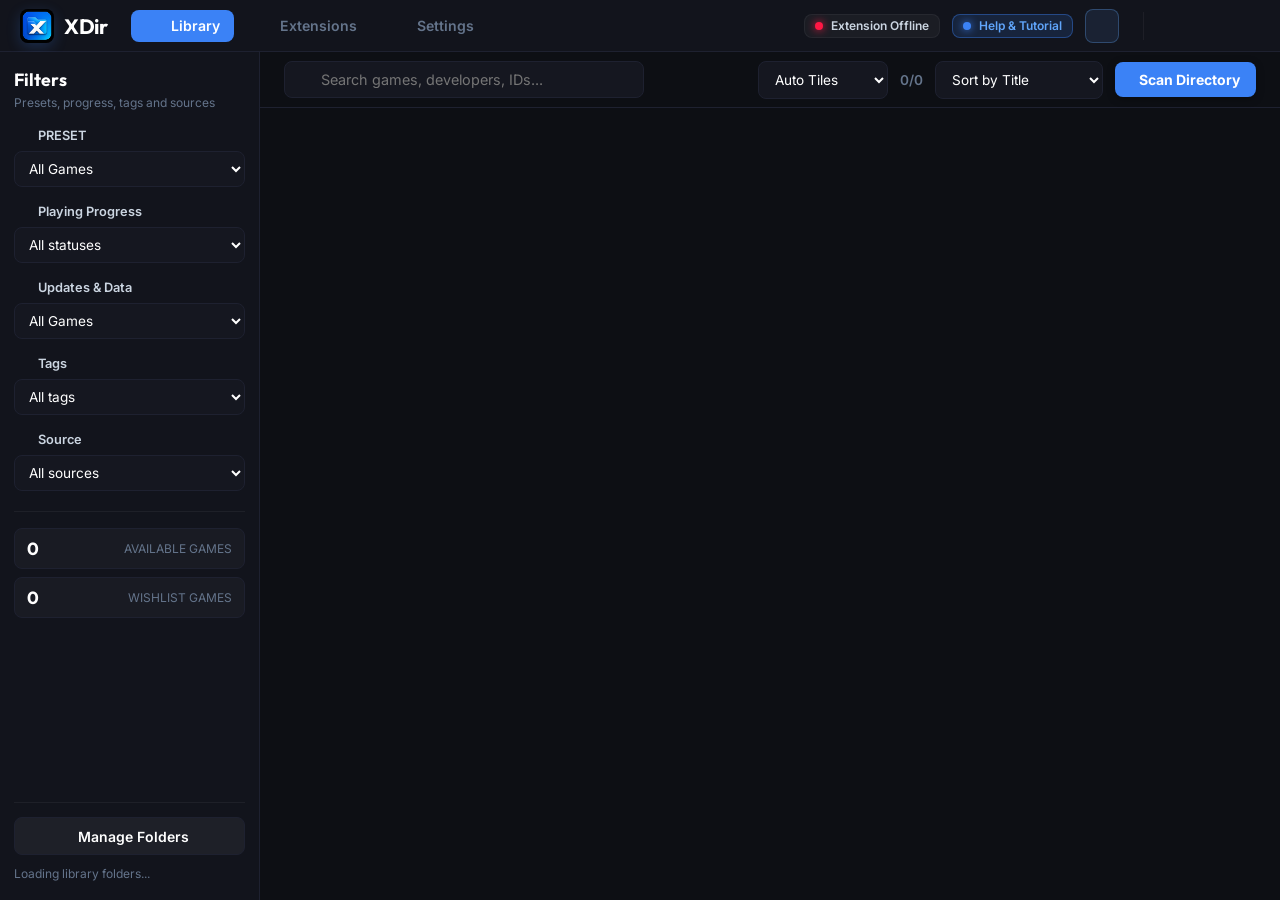
==== commit 71608778: "Save local work before handoff" ====
--- a/frontend/index.html
+++ b/frontend/index.html
@@ -8,7 +8,7 @@
     <link rel="preconnect" href="https://fonts.googleapis.com">
     <link rel="preconnect" href="https://fonts.gstatic.com" crossorigin>
     <link href="https://fonts.googleapis.com/css2?family=Inter:wght@400;500;600;700;800&family=Outfit:wght@500;600;700;800&display=swap" rel="stylesheet">
-    <link rel="stylesheet" href="static/css/styles.css?v=10">
+    <link rel="stylesheet" href="static/css/styles.css?v=11">
     <script src="https://unpkg.com/lucide@latest"></script>
     <style>
         @keyframes splashLoading {
@@ -165,6 +165,14 @@
                             <span class="stat-name">Wishlist Games</span>
                         </div>
                     </div>
+                    <div class="sidebar-spacer" aria-hidden="true"></div>
+                    <div class="sidebar-library-tools">
+                        <button type="button" class="btn-secondary sidebar-library-manage-btn" id="btn-open-library-directory-modal">
+                            <i data-lucide="folder-cog"></i>
+                            <span>Manage Folders</span>
+                        </button>
+                        <div class="sidebar-library-summary" id="sidebar-library-directory-summary">Loading library folders...</div>
+                    </div>
                 </aside>
 
                 <!-- Main Grid Area -->
@@ -192,23 +200,19 @@
                                 <option value="rating">Rating Score</option>
                             </select>
                             <div class="scan-toolbar-progress" id="scan-toolbar-progress" hidden>
-                                <button type="button" class="scan-toolbar-progress-button" id="btn-open-smart-scan-progress" title="View active library job" aria-label="View active library job progress">
+                                <button type="button" class="scan-toolbar-progress-button" id="btn-open-smart-scan-progress" title="View missing-source scan progress">
                                     <div class="scan-toolbar-progress-meta">
-                                        <span id="scan-toolbar-progress-label">Library job running</span>
+                                        <span id="scan-toolbar-progress-label">Missing source scan running</span>
                                         <span id="scan-toolbar-progress-count">0 / 0</span>
                                     </div>
                                     <div class="scan-toolbar-progress-track">
                                         <div class="scan-toolbar-progress-fill" id="scan-toolbar-progress-fill" style="width: 0%;"></div>
                                     </div>
                                 </button>
-                                <button type="button" class="btn-secondary btn-icon-sm scan-toolbar-cancel" id="btn-cancel-smart-scan-toolbar" title="Cancel active job" aria-label="Cancel active library job">
+                                <button type="button" class="btn-secondary btn-icon-sm scan-toolbar-cancel" id="btn-cancel-smart-scan-toolbar" title="Cancel missing-source scan">
                                     <i data-lucide="x"></i>
                                 </button>
                             </div>
-                            <button class="btn-secondary" id="btn-refresh-metadata" type="button" title="Refetch metadata for games that already have a linked source">
-                                <i data-lucide="refresh-cw"></i>
-                                <span>Refresh Metadata</span>
-                            </button>
                             <button class="btn-primary" id="btn-add-game">
                                 <i data-lucide="plus"></i>
                                 <span>Scan Directory</span>
@@ -230,126 +234,564 @@
             </div>
         </main>
 
+        <div class="source-modal-backdrop" id="library-directory-backdrop" style="display:none;"></div>
+        <div class="source-link-form source-modal-centered source-modal-md source-modal-stack" id="library-directory-modal" style="display:none;">
+            <div class="source-modal-header">
+                <h3 class="source-modal-title">
+                    <i data-lucide="folder-cog" class="source-modal-title-icon"></i>
+                    <span>Library Folders</span>
+                </h3>
+                <button type="button" class="btn-secondary btn-icon-sm" id="btn-close-library-directory-modal" title="Close folder manager">
+                    <i data-lucide="x"></i>
+                </button>
+            </div>
+            <div class="link-form-hint">
+                Primary folder is used for portable export and import. Extra folders are scanned alongside it.
+            </div>
+            <div class="library-directory-list library-directory-list-modal" id="library-directory-list"></div>
+            <div class="library-directory-empty" id="library-directory-empty" style="display:none;">
+                No library folder configured yet. Add one to tell XDir where it should scan.
+            </div>
+            <div class="library-directory-modal-actions">
+                <button type="button" class="btn-primary" id="btn-library-add-directory">
+                    <i data-lucide="folder-plus"></i>
+                    <span>Add Folder</span>
+                </button>
+            </div>
+        </div>
+
         <!-- TAB 2: EXTENSION VIEW -->
         <main class="view-panel" id="view-extension">
-            <div class="extension-container">
-                <div class="ext-status-banner offline" id="ext-banner-box">
-                    <div class="ext-banner-left">
-                        <i data-lucide="puzzle" id="ext-banner-icon"></i>
+            <div class="extension-container extension-shell">
+                <section class="extension-stage">
+                    <div class="extension-stage-copy">
+                        <span class="extension-kicker">Browser Companion</span>
+                        <h2>Add games from your browser.</h2>
+                        <p>Keep the XDir companion loaded in your browser, then send thread and store pages straight into your offline library with screenshots, covers, versions, and source links intact.</p>
+                        <div class="extension-stage-actions">
+                            <button class="btn-primary" id="btn-extension-open-folder" type="button">
+                                <i data-lucide="folder-open"></i>
+                                <span>Open extension folder</span>
+                            </button>
+                            <button class="btn-secondary" id="btn-extension-copy-path" type="button">
+                                <i data-lucide="copy"></i>
+                                <span>Copy path</span>
+                            </button>
+                        </div>
+                        <div class="path-box extension-stage-path" id="ext-path-box">Loading extension path...</div>
+                    </div>
+
+                    <aside class="extension-status-card">
+                        <div class="extension-status-head">
+                            <div>
+                                <span class="extension-status-label">Extension status</span>
+                                <p class="extension-status-copy" id="extension-live-detail">Waiting for the browser companion heartbeat.</p>
+                            </div>
+                            <span class="extension-status-indicator offline" id="extension-status-indicator" aria-hidden="true"></span>
+                        </div>
+                        <strong class="extension-status-title" id="extension-live-status">Offline</strong>
+                        <div class="extension-status-metrics">
+                            <div class="extension-metric-card">
+                                <span>Target browser</span>
+                                <strong id="extension-browser-label">Chrome</strong>
+                            </div>
+                            <div class="extension-metric-card">
+                                <span>Last heartbeat</span>
+                                <strong id="extension-last-seen">Waiting</strong>
+                            </div>
+                        </div>
+                    </aside>
+                </section>
+
+                <section class="extension-install-surface">
+                    <div class="extension-surface-head">
                         <div>
-                            <h3 id="ext-banner-title">Chrome Companion Offline</h3>
-                            <p id="ext-banner-desc">No heartbeat received from Chrome. Please open Chrome and make sure the extension is loaded from your application's extension folder.</p>
-                        </div>
-                    </div>
-                </div>
-
-                <div class="ext-hero">
-                    <div class="ext-icon-box"><img src="static/img/xdir-mark-128.png" alt="XDir"></div>
-                    <div class="ext-hero-text">
-                        <h2>XDir Companion Extension</h2>
-                        <p>Connect your Chrome browser to automatically sync high-resolution covers, screenshots, ratings, and version history from F95zone, DLsite, and Itch.io directly into your standalone offline library.</p>
-                    </div>
-                </div>
-
-                <div class="ext-grid">
-                    <div class="ext-card">
-                        <div class="ext-card-header">
-                            <i data-lucide="chrome" class="accent-icon"></i>
-                            <h3>1. Load Extension in Chrome</h3>
-                        </div>
-                        <p>Our custom Manifest V3 extension is located inside your application folder. It bridges Chrome's active login session with this desktop application.</p>
-                        <div class="path-box" id="ext-path-box">Loading extension path...</div>
-                        <ol class="ext-steps">
-                            <li>Open Chrome and navigate to <code>chrome://extensions</code></li>
-                            <li>Enable <b>Developer mode</b> toggle at top right</li>
-                            <li>Click <b>Load unpacked</b> and select the extension folder above</li>
-                        </ol>
-                    </div>
-
-                    <div class="ext-card">
-                        <div class="ext-card-header">
-                            <i data-lucide="zap" class="accent-icon"></i>
-                            <h3>2. How to Scrape & Sync Metadata</h3>
-                        </div>
-                        <p>Once loaded in Chrome, visit any game thread on F95Zone or product page on DLsite while logged in.</p>
-                        <ul class="ext-features">
-                            <li><i data-lucide="check-circle-2"></i> <b>Instant Library Badge:</b> A sleek floating badge appears in the bottom right of web pages showing if the game is already in your local folder.</li>
-                            <li><i data-lucide="check-circle-2"></i> <b>One-Click Sync:</b> Click the floating badge to instantly scrape cover images, 15+ screenshots, version numbers, and developer circles into this desktop app!</li>
-                            <li><i data-lucide="check-circle-2"></i> <b>Update Alerts:</b> The extension warns you whenever an online version exceeds your local archive build.</li>
-                        </ul>
-                    </div>
-                </div>
-
-                <div class="sync-queue-section">
+                            <h3>Choose your browser</h3>
+                            <p>Chromium-based browsers use the same unpacked extension folder. Firefox can still load the same source tree temporarily for local testing.</p>
+                        </div>
+                    </div>
+                    <div class="extension-browser-tabs" id="extension-browser-tabs">
+                        <button class="extension-browser-chip active" type="button" data-browser="chrome">Chrome</button>
+                        <button class="extension-browser-chip" type="button" data-browser="edge">Edge</button>
+                        <button class="extension-browser-chip" type="button" data-browser="opera">Opera</button>
+                        <button class="extension-browser-chip" type="button" data-browser="brave">Brave</button>
+                        <button class="extension-browser-chip" type="button" data-browser="vivaldi">Vivaldi</button>
+                        <button class="extension-browser-chip" type="button" data-browser="chromium">Chromium</button>
+                        <button class="extension-browser-chip" type="button" data-browser="firefox">Firefox</button>
+                    </div>
+                    <div class="extension-install-grid">
+                        <article class="extension-install-card">
+                            <span class="extension-card-badge" id="extension-install-badge">Chrome extension</span>
+                            <h4 id="extension-install-title">Load the unpacked Chrome extension</h4>
+                            <p id="extension-install-copy">Use Chrome's extensions page, enable Developer mode, then load the bundled XDir extension folder.</p>
+                            <ol class="extension-install-steps" id="extension-install-steps">
+                                <li>Open <code>chrome://extensions</code>.</li>
+                                <li>Enable <b>Developer mode</b>.</li>
+                                <li>Click <b>Load unpacked</b> and choose the folder above.</li>
+                            </ol>
+                        </article>
+                        <article class="extension-install-card">
+                            <span class="extension-card-badge">What it unlocks</span>
+                            <h4>Use the browser where the metadata already lives</h4>
+                            <ul class="extension-capability-list">
+                                <li><i data-lucide="check-circle-2"></i><span>Sync cover art, screenshots, versions, and creator data from supported sources.</span></li>
+                                <li><i data-lucide="check-circle-2"></i><span>Spot whether a page already exists in your local library before scraping it again.</span></li>
+                                <li><i data-lucide="check-circle-2"></i><span>Keep metadata queue work tied to the browser session where you are already signed in.</span></li>
+                            </ul>
+                        </article>
+                    </div>
+                </section>
+
+                <section class="sync-queue-section extension-queue-surface">
                     <div class="queue-header">
-                        <h3>Missing Metadata Queue</h3>
+                        <h3>Metadata queue</h3>
                         <span id="ext-queue-subtitle">Games identified in your library that still need cover images or screenshots</span>
                     </div>
-                    <div class="queue-list" id="ext-queue-list">
+                    <div class="queue-list extension-queue-list" id="ext-queue-list">
                         <!-- Populated dynamically -->
                     </div>
-                </div>
+                </section>
             </div>
         </main>
 
         <!-- TAB 3: SETTINGS VIEW -->
         <main class="view-panel" id="view-settings">
-            <div class="settings-layout settings-preferences" id="settings-view">
-                <aside class="settings-sidebar" aria-label="Settings sections">
-                    <div class="settings-nav-header"><h3>Settings</h3><span>Preferences, integrations, and advanced maintenance.</span></div>
+            <div class="settings-layout">
+                <aside class="settings-sidebar">
+                    <div class="settings-nav-header">
+                        <h3>Settings sections</h3>
+                        <span>Configure real XDir capabilities, not placeholder toggles.</span>
+                    </div>
                     <div class="settings-nav-list">
-                        <button class="settings-nav-item active" data-section="library"><i data-lucide="folder-cog"></i><div class="set-text"><h4>Library</h4><span>Directory and discovery behavior</span></div></button>
-                        <button class="settings-nav-item" data-section="sources-updates"><i data-lucide="refresh-cw"></i><div class="set-text"><h4>Sources &amp; Updates</h4><span>Providers and automatic checks</span></div></button>
-                        <button class="settings-nav-item" data-section="companion"><i data-lucide="plug-zap"></i><div class="set-text"><h4>Companion</h4><span>Extension connection state</span></div></button>
-                        <button class="settings-nav-item" data-section="advanced"><i data-lucide="wrench"></i><div class="set-text"><h4>Advanced</h4><span>Repair and destructive tools</span></div></button>
+                        <button class="settings-nav-item active" data-section="defaults">
+                            <i data-lucide="folder-cog"></i>
+                            <div class="set-text">
+                                <h4>Library Defaults</h4>
+                                <span>Directory, startup, archive, retention</span>
+                            </div>
+                        </button>
+                        <button class="settings-nav-item" data-section="sources">
+                            <i data-lucide="radar"></i>
+                            <div class="set-text">
+                                <h4>Sources & Matching</h4>
+                                <span>Preferred source strategy and coverage</span>
+                            </div>
+                        </button>
+                        <button class="settings-nav-item" data-section="maintenance">
+                            <i data-lucide="shield-check"></i>
+                            <div class="set-text">
+                                <h4>Maintenance & Repair</h4>
+                                <span>Scan flows, metadata repair, resets</span>
+                            </div>
+                        </button>
+                        <button class="settings-nav-item" data-section="companion">
+                            <i data-lucide="plug-zap"></i>
+                            <div class="set-text">
+                                <h4>Companion & Queue</h4>
+                                <span>Chrome bridge health and metadata queue</span>
+                            </div>
+                        </button>
                     </div>
                 </aside>
 
                 <section class="settings-content">
-                    <header class="settings-titlebar">
-                        <div><span class="settings-eyebrow">Application preferences</span><h2>Settings</h2><p>Change persistent behavior without running library work.</p></div>
-                        <div class="settings-save-cluster"><span class="settings-save-status" id="settings-save-status" role="status">Saved</span><button class="btn-primary" id="btn-save-preferences" disabled><i data-lucide="save"></i><span>Save</span></button></div>
-                    </header>
-
-                    <section class="set-panel active" id="set-library">
-                        <div class="settings-section-head" id="settings-library"><h3>Library</h3><p>Choose where games live and how local discovery behaves.</p></div>
-                        <div class="settings-form-card">
-                            <div class="settings-field-row settings-field-row-stack"><div><label for="setting-games-dir">Primary library directory</label><p>Normal Scan discovers folders, archives, and executables from this location.</p></div><div class="settings-browse-row"><input type="text" id="setting-games-dir" class="input-dark" placeholder="C:\Games"><button type="button" class="btn-secondary" id="btn-browse-dir">Browse</button></div></div>
-                            <div class="settings-field-row"><div><label for="toggle-startup-scan">Scan library at startup</label><p>Look for local additions when XDir opens.</p></div><label class="switch"><input type="checkbox" id="toggle-startup-scan"><span class="slider round"></span></label></div>
-                            <div class="settings-field-row"><div><label for="setting-missing-grace-scans">Missing-entry grace scans</label><p>Consecutive misses allowed before hiding a local entry.</p></div><input type="number" min="1" max="10" id="setting-missing-grace-scans" class="input-dark input-compact"></div>
-                            <div class="settings-field-row"><div><label for="set-launch-archive-mode">Archive launch behavior</label><p>Choose how archived games open.</p></div><select class="input-dark" id="set-launch-archive-mode"><option value="explorer">Open with the system archive tool</option><option value="extract">Extract a temporary copy</option></select></div>
-                        </div>
-                    </section>
-
-                    <section class="set-panel" id="set-sources-updates">
-                        <div class="settings-section-head" id="settings-sources-updates"><h3>Sources &amp; Updates</h3><p>Set provider preferences and version-check behavior.</p></div>
-                        <div class="settings-form-card">
-                            <div class="settings-field-row"><div><label for="set-preferred-source">Preferred metadata source</label><p>Used first for missing-source review and manual search defaults.</p></div><select class="input-dark" id="set-preferred-source"><option value="f95zone">F95Zone</option><option value="dlsite">DLsite</option><option value="itch">Itch.io</option></select></div>
-                            <div class="settings-field-row"><div><label for="toggle-automatic-update-checks">Automatic game update checks</label><p>Check linked games in the background at the configured interval.</p></div><label class="switch"><input type="checkbox" id="toggle-automatic-update-checks"><span class="slider round"></span></label></div>
-                            <div class="settings-field-row"><div><span class="settings-row-label">Update-check interval</span><p>The current implementation checks every seven days.</p></div><strong class="settings-static-value">Weekly</strong></div>
-                            <div class="settings-field-row"><div><span class="settings-row-label">Last completed check</span><p id="settings-last-update-check">Never</p></div><div><span class="settings-row-label">Confirmed updates</span><strong id="settings-confirmed-updates">0</strong></div></div>
-                            <div class="settings-field-row"><div><span class="settings-row-label">Manual maintenance</span><p>Check every local game with a supported linked source.</p></div><button type="button" class="btn-secondary" id="btn-check-library-updates"><i data-lucide="search-check"></i><span>Check Entire Library</span></button></div>
-                        </div>
-                    </section>
-
-                    <section class="set-panel" id="set-companion">
-                        <div class="settings-section-head" id="settings-companion"><h3>Companion</h3><p>Connection details for the browser extension.</p></div>
-                        <div class="settings-form-card">
-                            <div class="settings-field-row"><div><span class="settings-row-label">Connection state</span><p id="settings-extension-detail">Waiting for a live heartbeat.</p></div><span class="settings-status-pill offline" id="settings-extension-status">Offline</span></div>
-                            <div class="settings-field-row"><div><span class="settings-row-label">Extension version</span><p id="settings-extension-version">Not reported</p></div><div><span class="settings-row-label">Last heartbeat</span><p id="settings-extension-heartbeat">Never</p></div></div>
-                            <div class="settings-field-row settings-field-row-stack"><div><span class="settings-row-label">Extension folder</span><p>Load this path as an unpacked extension when the companion is offline.</p></div><div class="path-box" id="settings-extension-path">Waiting for extension path...</div></div>
-                            <div class="settings-field-row"><div><span class="settings-row-label">Metadata queue</span><p id="settings-metadata-queue-detail">Actionable games missing cover art or screenshots.</p></div><strong id="settings-metadata-queue-count">0</strong></div>
-                            <div class="settings-queue-list" id="settings-metadata-queue-list"><div class="settings-queue-empty">Loading metadata queue...</div></div>
-                            <button class="btn-secondary" id="btn-settings-open-extension-tab"><i data-lucide="external-link"></i><span>Open Extension View</span></button>
-                        </div>
-                    </section>
-
-                    <section class="set-panel" id="set-advanced">
-                        <div class="settings-section-head" id="settings-advanced"><h3>Advanced</h3><p>Repair utilities and destructive metadata operations.</p></div>
-                        <div class="settings-job-progress" id="settings-job-progress" hidden><div class="settings-job-progress-top"><div class="settings-job-progress-copy"><span class="settings-job-progress-kicker">Background job</span><strong id="settings-job-progress-label">Processing library metadata...</strong></div><div class="settings-job-progress-meta"><span id="settings-job-progress-count">0 / 0</span><span id="settings-job-progress-percent">0%</span></div></div><div class="settings-job-progress-track"><div class="settings-job-progress-fill" id="settings-job-progress-fill"></div></div><div class="settings-job-progress-current" id="settings-job-progress-current">Waiting for backend job...</div></div>
-                        <div class="settings-form-card"><div class="settings-field-row"><div><span class="settings-row-label">Repair titles and metadata</span><p>Rebuild display metadata for existing records.</p></div><button class="btn-secondary" id="btn-fix-metadata"><i data-lucide="wand-2"></i><span>Run Repair</span></button></div><div class="settings-field-row"><div><span class="settings-row-label">Rematch unidentified F95Zone entries</span><p>Legacy targeted repair for unresolved F95Zone records.</p></div><button class="btn-secondary" id="btn-rematch-f95"><i data-lucide="search"></i><span>Run Rematch</span></button></div></div>
-                        <div class="settings-danger-zone"><div><h4>Flush scraped metadata</h4><p>Removes downloaded metadata while preserving local records and source links.</p></div><button class="btn-danger" id="btn-flush-metadata"><i data-lucide="trash-2"></i><span>Flush Metadata</span></button></div>
-                    </section>
+                    <div class="settings-hero">
+                        <div class="settings-hero-copy">
+                            <span class="settings-eyebrow">Preferences & Operations</span>
+                            <h2>Align XDir with how you discover, match, and maintain your library.</h2>
+                            <p>Everything on this page maps to live functionality today: local scans, source-aware metadata recovery, repair jobs, and Chrome companion health.</p>
+                        </div>
+                        <div class="settings-hero-actions">
+                            <button class="btn-primary" id="btn-save-preferences">
+                                <i data-lucide="save"></i>
+                                <span>Save Preferences</span>
+                            </button>
+                        </div>
+                        <div class="settings-hero-grid">
+                            <div class="settings-kpi-card settings-kpi-library">
+                                <span class="settings-kpi-label">Library Footprint</span>
+                                <strong id="settings-kpi-library-total">0</strong>
+                                <span class="settings-kpi-detail" id="settings-kpi-library-detail">Installed 0, archives 0, wishlist 0</span>
+                            </div>
+                            <div class="settings-kpi-card settings-kpi-unresolved">
+                                <span class="settings-kpi-label">Needs Attention</span>
+                                <strong id="settings-kpi-unresolved-count">0</strong>
+                                <span class="settings-kpi-detail" id="settings-kpi-unresolved-detail">Unidentified entries and metadata gaps</span>
+                            </div>
+                            <div class="settings-kpi-card settings-kpi-source">
+                                <span class="settings-kpi-label">Preferred Source</span>
+                                <strong id="settings-kpi-source">F95Zone</strong>
+                                <span class="settings-kpi-detail" id="settings-kpi-source-detail">Used first for missing-source discovery and search defaults</span>
+                            </div>
+                            <div class="settings-kpi-card settings-kpi-companion">
+                                <span class="settings-kpi-label">Companion Status</span>
+                                <strong id="settings-kpi-companion">Offline</strong>
+                                <span class="settings-kpi-detail" id="settings-kpi-companion-detail">Waiting for Chrome extension heartbeat</span>
+                            </div>
+                        </div>
+                    </div>
+
+                    <div class="set-panel active" id="set-defaults">
+                        <div class="settings-panel-grid">
+                            <div class="set-card-main">
+                                <div class="set-card-top">
+                                    <div class="set-title-row">
+                                        <i data-lucide="folder-cog" class="set-icon-red"></i>
+                                        <h3>Library discovery defaults</h3>
+                                    </div>
+                                    <p class="set-desc">Choose where XDir scans, when it should look automatically, and how safely it should treat missing files and archives.</p>
+                                </div>
+                                <div class="set-toggle-row">
+                                    <label class="switch">
+                                        <input type="checkbox" id="toggle-startup-scan" checked>
+                                        <span class="slider round"></span>
+                                    </label>
+                                    <div class="toggle-text">
+                                        <h4>Run a directory scan when XDir starts</h4>
+                                        <span>Turn this off if you want faster startup and prefer manual discovery runs.</span>
+                                    </div>
+                                </div>
+                                <div class="settings-note">
+                                    <strong>Manage library folders from the Library tab.</strong>
+                                    Add, remove, and choose the primary directory from the Library view. The primary root is used for portable export and import, while extra roots are scanned alongside it.
+                                </div>
+                                <div class="form-row">
+                                    <label>Archive launch behavior</label>
+                                    <select class="input-dark" id="set-launch-archive-mode">
+                                        <option value="explorer">Open archive in Explorer / WinRAR / 7-Zip immediately</option>
+                                        <option value="extract">Extract a temporary sandboxed copy before launching</option>
+                                    </select>
+                                </div>
+                                <div class="form-row">
+                                    <label>Missing-entry grace scans</label>
+                                    <input type="number" min="1" max="10" step="1" id="setting-missing-grace-scans" class="input-dark" placeholder="3">
+                                    <span class="set-help">How many consecutive scans a missing local entry can be absent before XDir removes it from the library.</span>
+                                </div>
+                            </div>
+
+                            <div class="set-card-main">
+                                <div class="set-card-top">
+                                    <div class="set-title-row">
+                                        <i data-lucide="palette" class="set-icon-red"></i>
+                                        <h3>Appearance</h3>
+                                    </div>
+                                    <p class="set-desc">Change the core application theme and accent without touching any files manually.</p>
+                                </div>
+                                <div class="form-row">
+                                    <label>Theme</label>
+                                    <select class="input-dark" id="set-theme-mode">
+                                        <option value="midnight">Midnight: balanced dark chrome with stronger contrast</option>
+                                        <option value="graphite">Graphite: neutral surfaces and softer panel separation</option>
+                                        <option value="obsidian">Obsidian: deeper blacks and a tighter cinematic shell</option>
+                                    </select>
+                                </div>
+                                <div class="form-row">
+                                    <label>Accent color</label>
+                                    <select class="input-dark" id="set-accent-color">
+                                        <option value="blue">Blue: crisp and technical</option>
+                                        <option value="rose">Rose: high-visibility action accents</option>
+                                        <option value="teal">Teal: calmer utility-focused highlights</option>
+                                        <option value="amber">Amber: warm operational emphasis</option>
+                                        <option value="emerald">Emerald: cleaner success-biased accenting</option>
+                                    </select>
+                                </div>
+                                <div class="settings-appearance-preview" id="settings-appearance-preview">
+                                    <div class="settings-preview-card">
+                                        <span>Preview</span>
+                                        <strong>Primary surfaces and actions update immediately.</strong>
+                                    </div>
+                                    <div class="settings-preview-swatches">
+                                        <span class="settings-preview-swatch swatch-panel"></span>
+                                        <span class="settings-preview-swatch swatch-card"></span>
+                                        <span class="settings-preview-swatch swatch-accent"></span>
+                                    </div>
+                                </div>
+                            </div>
+
+                            <div class="set-card-main">
+                                <div class="set-card-top">
+                                    <div class="set-title-row">
+                                        <i data-lucide="activity" class="set-icon-red"></i>
+                                        <h3>Current library health</h3>
+                                    </div>
+                                    <p class="set-desc">A live view of the library state behind the preferences above.</p>
+                                </div>
+                                <div class="settings-summary-grid">
+                                    <div class="settings-summary-card">
+                                        <span class="settings-summary-label">Library entries</span>
+                                        <strong id="settings-library-count">0</strong>
+                                    </div>
+                                    <div class="settings-summary-card">
+                                        <span class="settings-summary-label">Installed / folders</span>
+                                        <strong id="settings-installed-count">0</strong>
+                                    </div>
+                                    <div class="settings-summary-card">
+                                        <span class="settings-summary-label">Archives</span>
+                                        <strong id="settings-archives-count">0</strong>
+                                    </div>
+                                    <div class="settings-summary-card">
+                                        <span class="settings-summary-label">Wishlist</span>
+                                        <strong id="settings-wishlist-count">0</strong>
+                                    </div>
+                                </div>
+                                <div class="settings-note">
+                                    <strong>Local-first runtime.</strong>
+                                    XDir stores metadata locally and only reaches out when you explicitly scan, search, or repair library entries.
+                                </div>
+                                <div class="form-row">
+                                    <label>Local API server</label>
+                                    <input type="text" value="http://127.0.0.1:8765" readonly class="input-dark">
+                                </div>
+                            </div>
+                        </div>
+                    </div>
+
+                    <div class="set-panel" id="set-sources">
+                        <div class="settings-panel-grid">
+                            <div class="set-card-main">
+                                <div class="set-card-top">
+                                    <div class="set-title-row">
+                                        <i data-lucide="radar" class="set-icon-red"></i>
+                                        <h3>Preferred metadata source</h3>
+                                    </div>
+                                    <p class="set-desc">Choose which provider XDir should favor first when Find Missing Sources searches for matches and when unresolved-game or wishlist search opens with a default source tab.</p>
+                                </div>
+                                <div class="form-row">
+                                    <label>Preferred source</label>
+                                    <select class="input-dark" id="set-preferred-source">
+                                        <option value="f95zone" selected>F95Zone: highest hit rate for adult VN, RPGM, Ren'Py, Unity, and forum-driven releases</option>
+                                        <option value="dlsite">DLsite: best when the title is sold as a Japanese doujin entry or RJ code</option>
+                                        <option value="itch">Itch.io: best for western indie builds, demos, and jam releases</option>
+                                    </select>
+                                </div>
+                                <div class="settings-note">
+                                    <strong id="settings-source-active-badge">F95Zone</strong>
+                                    <span id="settings-source-summary">will be queried first by Find Missing Sources and opened first in search modals that resolve uncertain matches.</span>
+                                </div>
+                            </div>
+
+                            <div class="set-card-main">
+                                <div class="set-card-top">
+                                    <div class="set-title-row">
+                                        <i data-lucide="orbit" class="set-icon-red"></i>
+                                        <h3>Source coverage at a glance</h3>
+                                    </div>
+                                    <p class="set-desc">Use the right provider for the right job instead of pushing every title through the same search path.</p>
+                                </div>
+                                <div class="settings-source-grid">
+                                    <article class="settings-source-card source-f95zone">
+                                        <span class="settings-source-badge">F95Zone</span>
+                                        <h4>Forum-first correction</h4>
+                                        <p>Best for community-released adult games, update tracking, and title cleanup when folder names are noisy.</p>
+                                    </article>
+                                    <article class="settings-source-card source-dlsite">
+                                        <span class="settings-source-badge">DLsite</span>
+                                        <h4>Doujin and RJ-heavy catalog</h4>
+                                        <p>Best when the local title resembles Japanese catalog names or you expect an RJ / VJ store listing.</p>
+                                    </article>
+                                    <article class="settings-source-card source-itch">
+                                        <span class="settings-source-badge">Itch.io</span>
+                                        <h4>Indie demo coverage</h4>
+                                        <p>Best for western prototype builds, small-team releases, and titles that live outside forum ecosystems.</p>
+                                    </article>
+                                    <article class="settings-source-card source-steam">
+                                        <span class="settings-source-badge">Steam</span>
+                                        <h4>Manual search support</h4>
+                                        <p>Steam remains available in universal search for wishlist and manual lookups, even though automatic missing-source matching does not use it.</p>
+                                    </article>
+                                </div>
+                            </div>
+                        </div>
+                    </div>
+
+                    <div class="set-panel" id="set-maintenance">
+                        <div class="settings-panel-grid settings-panel-grid-wide">
+                            <div class="set-card-main update-check-settings-card">
+                                <div class="set-card-top">
+                                    <div class="set-title-row">
+                                        <i data-lucide="refresh-cw" class="set-icon-red"></i>
+                                        <h3>Game version checks</h3>
+                                    </div>
+                                    <p class="set-desc">Check only each installed game's linked preferred source. XDir never downloads or replaces game files.</p>
+                                </div>
+                                <label class="settings-toggle-row" for="toggle-automatic-game-update-checks">
+                                    <span class="settings-toggle-copy">
+                                        <strong>Check linked games for updates automatically</strong>
+                                        <span>Runs in the background when XDir starts if the previous check was at least seven days ago.</span>
+                                    </span>
+                                    <input type="checkbox" id="toggle-automatic-game-update-checks" checked>
+                                </label>
+                                <div class="settings-update-summary-grid">
+                                    <div><span>Last completed library check</span><strong id="settings-update-last-check">Never</strong></div>
+                                    <div><span>Next check eligibility</span><strong id="settings-update-next-check">Weekly</strong></div>
+                                    <div><span>Updates currently marked</span><strong id="settings-update-count">0</strong></div>
+                                </div>
+                                <div class="settings-update-job-summary" id="settings-update-job-summary">No library version check has run in this session.</div>
+                                <button class="btn-primary settings-action-btn settings-action-btn-lg" id="btn-settings-check-updates" type="button">
+                                    <i data-lucide="search-check"></i>
+                                    <span>Check Entire Library for Updates</span>
+                                </button>
+                            </div>
+
+                            <div class="set-card-main">
+                                <div class="set-card-top">
+                                    <div class="set-title-row">
+                                        <i data-lucide="scan-search" class="set-icon-red"></i>
+                                        <h3>Scan flows</h3>
+                                    </div>
+                                    <p class="set-desc">Choose the smallest scan that fits the job so you do not reprocess more of the library than necessary.</p>
+                                </div>
+                                <div class="settings-action-grid">
+                                    <div class="settings-action-block tone-discovery">
+                                        <span class="settings-action-label">Discovery</span>
+                                        <h4>Normal scan</h4>
+                                        <p>Scans configured directories and imports newly discovered local games without reworking existing metadata links.</p>
+                                        <button class="btn-secondary settings-action-btn" id="btn-settings-scan-directory">
+                                            <i data-lucide="folder-search-2"></i>
+                                            <span>Scan Directory</span>
+                                        </button>
+                                    </div>
+                                    <div class="settings-action-block tone-source">
+                                        <span class="settings-action-label">Online source discovery</span>
+                                        <h4>Find Missing Sources</h4>
+                                        <p>Targets games that are still missing a primary online source and leaves fully linked entries alone.</p>
+                                        <button class="btn-secondary settings-action-btn" id="btn-settings-missing-source-scan">
+                                            <i data-lucide="link-2"></i>
+                                            <span>Find Missing Sources</span>
+                                        </button>
+                                    </div>
+                                </div>
+                            </div>
+
+                            <div class="set-card-main">
+                                <div class="set-card-top">
+                                    <div class="set-title-row">
+                                        <i data-lucide="shield-check" class="set-icon-red"></i>
+                                        <h3>Repair and refetch tools</h3>
+                                    </div>
+                                    <p class="set-desc">Use these when existing records need a full cleanup pass, a targeted rematch, or a hard reset of scraped metadata.</p>
+                                </div>
+                                <div class="settings-job-progress" id="settings-job-progress" hidden>
+                                    <div class="settings-job-progress-top">
+                                        <div class="settings-job-progress-copy">
+                                            <span class="settings-job-progress-kicker">Background Job</span>
+                                            <strong id="settings-job-progress-label">Processing library metadata...</strong>
+                                        </div>
+                                        <div class="settings-job-progress-meta">
+                                            <span id="settings-job-progress-count">0 / 0</span>
+                                            <span id="settings-job-progress-percent">0%</span>
+                                        </div>
+                                    </div>
+                                    <div class="settings-job-progress-track">
+                                        <div class="settings-job-progress-fill" id="settings-job-progress-fill" style="width: 0%;"></div>
+                                    </div>
+                                    <div class="settings-job-progress-current" id="settings-job-progress-current">Waiting for backend job...</div>
+                                    <button class="btn-secondary settings-action-btn" id="btn-settings-cancel-job" type="button" hidden>
+                                        <i data-lucide="circle-stop"></i>
+                                        <span>Cancel Current Job</span>
+                                    </button>
+                                </div>
+                                <div class="settings-action-stack">
+                                    <button class="btn-primary settings-action-btn settings-action-btn-lg" id="btn-fix-metadata">
+                                        <i data-lucide="wand-2"></i>
+                                        <span>Fix Titles & Refetch All Metadata</span>
+                                    </button>
+                                    <button class="btn-secondary settings-action-btn" id="btn-rematch-f95">
+                                        <i data-lucide="search"></i>
+                                        <span>Rematch Unidentified Games from F95Zone</span>
+                                    </button>
+                                    <button class="btn-secondary settings-action-btn settings-action-danger" id="btn-flush-metadata">
+                                        <i data-lucide="trash-2"></i>
+                                        <span>Flush All Scraped Metadata</span>
+                                    </button>
+                                </div>
+                            </div>
+
+                            <div class="set-card-main">
+                                <div class="set-card-top">
+                                    <div class="set-title-row">
+                                        <i data-lucide="package-2" class="set-icon-red"></i>
+                                        <h3>Library transfer</h3>
+                                    </div>
+                                    <p class="set-desc">Package the current primary library directory, plus your source links and saved library state, into a portable export that a newer XDir build can import later.</p>
+                                </div>
+                                <div class="settings-note">
+                                    <strong>Current primary library directory.</strong>
+                                    Export packages the current primary library directory as the current library directory used for transfer. Import restores into that same primary library directory, merges your linked sources, and refetches missing thumbnails, screenshots, and metadata automatically.
+                                </div>
+                                <div class="settings-action-stack">
+                                    <button class="btn-primary settings-action-btn settings-action-btn-lg" id="btn-settings-export-library">
+                                        <i data-lucide="download"></i>
+                                        <span>Export Full Library Package</span>
+                                    </button>
+                                    <button class="btn-secondary settings-action-btn" id="btn-settings-import-library">
+                                        <i data-lucide="upload"></i>
+                                        <span>Import Library Package</span>
+                                    </button>
+                                </div>
+                            </div>
+                        </div>
+                    </div>
+
+                    <div class="set-panel" id="set-companion">
+                        <div class="settings-panel-grid">
+                            <div class="set-card-main">
+                                <div class="set-card-top">
+                                    <div class="set-title-row">
+                                        <i data-lucide="plug-zap" class="set-icon-red"></i>
+                                        <h3>Chrome companion health</h3>
+                                    </div>
+                                    <p class="set-desc">Keep an eye on the extension heartbeat and the local folder that Chrome should load as the unpacked companion.</p>
+                                </div>
+                                <div class="settings-companion-status-row">
+                                    <span class="settings-status-pill offline" id="settings-extension-status">Offline</span>
+                                    <span class="settings-companion-copy" id="settings-extension-detail">Waiting for a live heartbeat from the Chrome extension.</span>
+                                </div>
+                                <div class="form-row">
+                                    <label>Extension folder</label>
+                                    <div class="path-box" id="settings-extension-path">Waiting for extension path...</div>
+                                </div>
+                                <div class="settings-note">
+                                    <strong>Extension setup.</strong>
+                                    Load this folder as an unpacked extension in Chrome and keep the browser open when you want XDir to monitor metadata queue work.
+                                </div>
+                                <div class="set-actions-row">
+                                    <button class="btn-primary" id="btn-settings-open-extension-folder" type="button">
+                                        <i data-lucide="folder-open"></i>
+                                        <span>Open extension folder</span>
+                                    </button>
+                                    <button class="btn-secondary" id="btn-settings-copy-extension-path" type="button">
+                                        <i data-lucide="copy"></i>
+                                        <span>Copy path</span>
+                                    </button>
+                                    <button class="btn-secondary" id="btn-settings-open-extension-tab">
+                                        <i data-lucide="external-link"></i>
+                                        <span>View install guide</span>
+                                    </button>
+                                </div>
+                            </div>
+
+                            <div class="set-card-main">
+                                <div class="set-card-top">
+                                    <div class="set-title-row">
+                                        <i data-lucide="list-collapse" class="set-icon-red"></i>
+                                        <h3>Metadata queue snapshot</h3>
+                                    </div>
+                                    <p class="set-desc">Identified games that still need covers or screenshots show up here so you can keep the companion workflow honest.</p>
+                                </div>
+                                <div class="settings-queue-summary">
+                                    <div>
+                                        <span class="settings-summary-label">Needs metadata right now</span>
+                                        <strong id="settings-metadata-queue-count">0</strong>
+                                        <span class="settings-kpi-detail" id="settings-metadata-queue-detail">Loading current queue...</span>
+                                    </div>
+                                </div>
+                                <div class="settings-queue-list" id="settings-metadata-queue-list">
+                                    <div class="settings-queue-empty">Loading metadata queue...</div>
+                                </div>
+                            </div>
+                        </div>
+                    </div>
                 </section>
             </div>
         </main>
@@ -364,7 +806,7 @@
                     </h3>
                     <p class="scan-workflow-copy" id="scan-workflow-copy">Choose the scan mode that fits the work you want XDir to do right now.</p>
                 </div>
-                <button type="button" class="btn-secondary btn-icon-sm" id="btn-close-scan-workflow" title="Close scan workflow" aria-label="Close scan workflow">
+                <button type="button" class="btn-secondary btn-icon-sm" id="btn-close-scan-workflow" title="Close scan workflow">
                     <i data-lucide="x"></i>
                 </button>
             </div>
@@ -380,18 +822,18 @@
                         </span>
                         <span class="scan-mode-eyebrow">Normal Scan</span>
                         <span class="scan-mode-title">Quick local discovery</span>
-                        <span class="scan-mode-copy">Find new game folders, archives, and executables and add them to your library without searching online sources or rewriting metadata.</span>
+                        <span class="scan-mode-copy">Find new game folders and add them to your library immediately without modifying names or metadata.</span>
                     </button>
-                    <button type="button" class="scan-mode-card scan-mode-source" id="btn-scan-missing-source">
+                    <button type="button" class="scan-mode-card scan-mode-tertiary" id="btn-scan-missing-source">
                         <span class="scan-mode-head">
                             <span class="scan-mode-icon">
                                 <i data-lucide="link-2"></i>
                             </span>
-                            <span class="scan-mode-kicker">Source discovery</span>
+                            <span class="scan-mode-kicker">Source-only recovery</span>
                         </span>
                         <span class="scan-mode-eyebrow">Find Missing Sources</span>
-                        <span class="scan-mode-title">Match unlinked games</span>
-                        <span class="scan-mode-copy">Search supported sources only for games that are not linked yet. High-confidence matches can be applied automatically, while plausible matches remain available for review.</span>
+                        <span class="scan-mode-title">Only check games missing a main online source</span>
+                        <span class="scan-mode-copy">Leaves already linked titles alone and only searches for games that still need a primary online source before metadata can be fetched.</span>
                     </button>
                 </div>
             </div>
@@ -405,9 +847,9 @@
                         <i data-lucide="scan-search" class="source-modal-title-icon"></i>
                         <span id="scan-results-title">Find Missing Sources</span>
                     </h3>
-                    <p class="scan-workflow-copy" id="scan-results-copy">Track source matches and review plausible candidates without interrupting the background job.</p>
-                </div>
-                <button type="button" class="btn-secondary btn-icon-sm" id="btn-close-scan-results" title="Close job details" aria-label="Close job details">
+                    <p class="scan-workflow-copy" id="scan-results-copy">Track unresolved metadata matches and review anything that still needs attention.</p>
+                </div>
+                <button type="button" class="btn-secondary btn-icon-sm" id="btn-close-scan-results" title="Close missing-source scan details">
                     <i data-lucide="x"></i>
                 </button>
             </div>
@@ -416,7 +858,7 @@
                 <div class="scan-progress-shell">
                     <div class="scan-progress-head">
                         <div>
-                            <span class="scan-progress-eyebrow">Library job</span>
+                            <span class="scan-progress-eyebrow">Find Missing Sources</span>
                             <h4 id="smart-scan-status-title">Scanning metadata...</h4>
                             <p id="smart-scan-status-text">Preparing unresolved games...</p>
                         </div>
@@ -477,7 +919,7 @@
             <div class="scan-results-view" id="scan-results-summary-view" hidden>
                 <div class="scan-summary-shell">
                     <span class="scan-progress-eyebrow" id="smart-scan-summary-eyebrow">Find Missing Sources</span>
-                    <h4 class="scan-summary-title" id="smart-scan-summary-title">Source discovery complete</h4>
+                    <h4 class="scan-summary-title" id="smart-scan-summary-title">Missing source scan complete</h4>
                     <p class="scan-summary-copy" id="smart-scan-summary-copy">0 games scanned.</p>
                     <div class="scan-counter-grid">
                         <div class="scan-counter-card">
@@ -532,27 +974,6 @@
             </div>
         </div>
 
-        <div class="source-modal-backdrop" id="refresh-metadata-backdrop" style="display:none;"></div>
-        <div class="source-link-form source-modal-centered source-modal-md source-modal-stack confirm-dialog" id="refresh-metadata-confirm" style="display:none;" role="dialog" aria-modal="true" aria-labelledby="refresh-metadata-title">
-            <div class="source-modal-header">
-                <div>
-                    <h3 class="source-modal-title" id="refresh-metadata-title"><i data-lucide="refresh-cw" class="source-modal-title-icon"></i>Refresh all metadata?</h3>
-                    <p class="scan-workflow-copy">This refetches details only for games that already have a linked source.</p>
-                </div>
-                <button type="button" class="btn-secondary btn-icon-sm" id="btn-close-refresh-metadata" title="Close confirmation" aria-label="Close metadata refresh confirmation"><i data-lucide="x"></i></button>
-            </div>
-            <ul class="confirm-list">
-                <li>Existing source links will not be changed.</li>
-                <li>Local paths, progress, scores, journals, and custom tags are preserved.</li>
-                <li>The job can take several minutes and can be cancelled at any time.</li>
-            </ul>
-            <div class="scan-summary-actions">
-                <button type="button" class="btn-secondary" id="btn-cancel-refresh-metadata">Cancel</button>
-                <button type="button" class="btn-primary" id="btn-confirm-refresh-metadata"><i data-lucide="refresh-cw"></i><span>Refresh Metadata</span></button>
-            </div>
-        </div>
-        <div class="app-toast" id="app-toast" role="status" aria-live="polite" hidden></div>
-
         <!-- FULL-WINDOW GAME OVERVIEW PAGE -->
         <div class="overview-modal" id="overview-modal" style="display:none;">
             <header class="overview-topbar">
@@ -577,7 +998,7 @@
                             <div class="ov-pills-row">
                                 <button id="ov-btn-translate" style="cursor:pointer; border:none; font-family:inherit; font-weight:700; background: rgba(59, 130, 246, 0.2); color: #93c5fd; padding: 4px 10px; border-radius: 4px; display: flex; align-items: center; gap: 5px;"><i data-lucide="languages" style="width:14px;height:14px;"></i><span>Translate</span></button>
                                 <button class="ov-pill-update" id="ov-badge-update" style="display:none; cursor:pointer; border:none; font-family:inherit; font-weight:700;" title="Click to open download page for this update">UPDATE AVAILABLE</button>
-                                <span class="ov-pill-data" id="ov-badge-version">DATA: V1.0</span>
+                                <span class="ov-pill-data" id="ov-badge-version">DATA: UNKNOWN</span>
                                 <span class="ov-pill-date" id="ov-badge-date">RELEASED: N/A</span>
                             </div>
                             <div style="display:flex; align-items:center; gap:10px;">
@@ -601,6 +1022,10 @@
                                     <button class="btn-launch-big" id="ov-btn-launch">
                                         <i data-lucide="play"></i>
                                         <span id="ov-launch-text">Launch</span>
+                                    </button>
+                                    <button class="btn-secondary settings-action-btn" id="ov-btn-open-folder" type="button" title="Open the local folder that contains this game">
+                                        <i data-lucide="folder-open"></i>
+                                        <span>Open Folder</span>
                                     </button>
                                     <button class="btn-fetch-info" id="ov-btn-fetch" title="Scrape cover image, screenshots, tags, and developer directly from DLsite/F95zone/Itch">
                                         <i data-lucide="download-cloud"></i>
@@ -699,34 +1124,47 @@
                             <h3>Library Snapshot</h3>
                         </div>
                         <div class="ov-meta-list">
+                            <div class="ov-meta-row"><span>Total Playtime</span><b id="ov-total-playtime-text">0m</b></div>
+                            <div class="ov-meta-row"><span>Last Played</span><b id="ov-last-played-text">N/A</b></div>
+                            <div class="ov-meta-row"><span>Local Version</span><b id="ov-local-version-text">N/A</b></div>
+                            <div class="ov-meta-row"><span>Latest Version</span><b id="ov-latest-version-text">N/A</b></div>
                             <div class="ov-meta-row"><span>Added</span><b id="ov-added-at-text">N/A</b></div>
                             <div class="ov-meta-row"><span>Last Seen</span><b id="ov-last-seen-text">N/A</b></div>
                             <div class="ov-meta-row"><span>Missing Tolerance</span><b id="ov-missing-status-text">Stable</b></div>
                         </div>
 
-                        <section class="version-panel" id="version-updates-section" aria-labelledby="version-updates-title">
-                            <div class="version-panel-head"><div><h3 id="version-updates-title">Version &amp; Updates</h3><p id="ov-update-explanation">Version checks use the preferred linked source.</p></div><span class="update-status-badge" id="ov-update-status">Never checked</span></div>
-                            <dl class="version-details">
-                                <div><dt>Local version</dt><dd id="ov-local-version-text">Unknown</dd></div>
-                                <div><dt>Latest linked version</dt><dd id="ov-latest-version-text">Unavailable</dd></div>
-                                <div><dt>Preferred source</dt><dd id="ov-update-source">None linked</dd></div>
-                                <div><dt>Last checked</dt><dd id="ov-update-checked-at">Never</dd></div>
-                            </dl>
-                            <div class="local-version-editor" id="local-version-editor" hidden>
-                                <label for="local-version-input">Installed version</label>
-                                <input type="text" class="input-dark" id="local-version-input" maxlength="80" autocomplete="off">
-                                <p>Records the installed version in XDir. It does not modify game files.</p>
-                                <div class="version-action-row"><button type="button" class="btn-secondary" id="btn-cancel-local-version">Cancel</button><button type="button" class="btn-primary" id="btn-save-local-version">Save</button></div>
-                            </div>
-                            <div class="version-inline-message" id="version-inline-message" role="status" aria-live="polite"></div>
-                            <div class="version-action-row">
-                                <button type="button" class="btn-secondary" id="btn-edit-local-version"><i data-lucide="pencil"></i><span>Edit Local Version</span></button>
-                                <button type="button" class="btn-primary" id="btn-check-update"><i data-lucide="refresh-cw"></i><span>Check for Update</span></button>
-                                <button type="button" class="btn-secondary" id="btn-mark-latest-installed" hidden><i data-lucide="check-circle"></i><span>Mark Latest as Installed</span></button>
-                                <button type="button" class="btn-ghost" id="btn-open-update-page" hidden><i data-lucide="external-link"></i><span>Open Update Page</span></button>
-                            </div>
-                            <p class="version-supporting-copy" id="mark-installed-copy" hidden>Use this after manually updating the game. XDir will only update its library record and will not modify game files.</p>
-                        </section>
+                        <div class="ov-version-panel" id="ov-version-panel">
+                            <div class="ov-version-heading">
+                                <div>
+                                    <span class="section-subtitle">VERSION &amp; UPDATES</span>
+                                    <h3 id="ov-version-status">Never checked</h3>
+                                </div>
+                                <i data-lucide="refresh-cw"></i>
+                            </div>
+                            <p class="ov-version-explanation" id="ov-version-explanation">Check the linked source to compare your installed version.</p>
+                            <div class="ov-version-facts">
+                                <div><span>Preferred source</span><strong id="ov-preferred-update-source">Unlinked</strong></div>
+                                <div><span>Last checked</span><strong id="ov-last-update-check-text">Never</strong></div>
+                            </div>
+                            <label class="ov-version-input-label" for="ov-local-version-input">Installed version</label>
+                            <div class="ov-version-edit-row">
+                                <input type="text" id="ov-local-version-input" placeholder="Unknown (for example v1.2)">
+                                <button class="btn-secondary" id="ov-btn-save-local-version" type="button">Save</button>
+                            </div>
+                            <div class="ov-version-error" id="ov-version-error" hidden></div>
+                            <div class="ov-version-actions">
+                                <button class="btn-primary" id="ov-btn-check-update" type="button">
+                                    <i data-lucide="search-check"></i><span>Check for Update</span>
+                                </button>
+                                <button class="btn-secondary" id="ov-btn-mark-latest-installed" type="button" hidden>
+                                    <i data-lucide="check-check"></i><span>Mark Latest as Installed</span>
+                                </button>
+                                <button class="btn-secondary" id="ov-btn-open-update-page" type="button" hidden>
+                                    <i data-lucide="external-link"></i><span>Open Update Page</span>
+                                </button>
+                            </div>
+                            <p class="ov-version-note">Marking the latest version as installed only updates this library record; it does not modify game files.</p>
+                        </div>
 
                         <div class="section-top" style="margin-top: 8px;">
                             <h3>Game Sources</h3>
@@ -837,7 +1275,7 @@
                             <i data-lucide="folder-open"></i>
                             <span>1. How Your Game Directory Should Look</span>
                         </h3>
-                        <p style="margin-top: 0;">XDir automatically scans and organizes your standalone PC games, visual novels, and archives. For best results, organize your configured <b>Primary Game Setups Directory</b> as follows:</p>
+                        <p style="margin-top: 0;">XDir automatically scans and organizes your standalone PC games, visual novels, and archives. For best results, organize your current <b>primary library directory</b> as follows:</p>
                         <ul style="margin-bottom: 0; padding-left: 20px; display: flex; flex-direction: column; gap: 8px;">
                             <li><b>Individual Folders:</b> Each game should be in its own subfolder containing the executable or game files.</li>
                             <li><b>Compressed Archives:</b> Standalone <code>.zip</code>, <code>.rar</code>, <code>.7z</code>, or <code>.iso</code> archives are supported directly. XDir can launch or extract them on demand!</li>
@@ -862,7 +1300,7 @@
                     <div style="background: rgba(59, 130, 246, 0.1); border: 1px solid rgba(59, 130, 246, 0.3); padding: 16px; border-radius: 8px; display: flex; align-items: center; justify-content: space-between; flex-wrap: wrap; gap: 12px;">
                         <div>
                             <b style="color: #fff;">Ready to customize your library path?</b>
-                            <div style="font-size: 0.85rem; color: #93c5fd;">You can change your Primary Game Setups Directory anytime in the Settings tab!</div>
+                            <div style="font-size: 0.85rem; color: #93c5fd;">Manage your primary and extra library folders anytime from the Library tab.</div>
                         </div>
                         <button class="btn-primary" id="btn-onboarding-got-it" style="padding: 10px 24px; background: #3b82f6; color: #fff; font-weight: 700; border-radius: 6px; border: none; cursor: pointer; transition: background 0.2s;">Got it! Start Using XDir</button>
                     </div>
@@ -1024,7 +1462,7 @@
         <div class="source-modal-results source-modal-results-tall" id="wishlist-search-results"></div>
     </div>
 
-    <script src="static/js/app.js?v=6"></script>
+    <script src="static/js/app.js?v=7"></script>
 </body>
 </html>
 
--- a/frontend/static/css/styles.css
+++ b/frontend/static/css/styles.css
@@ -5,12 +5,17 @@
     --bg-card-hover: #1c1f2b;
     --bg-box: #1a1c23;
     
+    --accent-rgb: 59, 130, 246;
     --accent-primary: #3b82f6;
     --accent-primary-hover: #60a5fa;
     --accent-glow: rgba(59, 130, 246, 0.22);
     --accent-red: var(--accent-primary);
     --accent-red-hover: var(--accent-primary-hover);
     --primary: var(--accent-primary);
+    --accent-soft: rgba(var(--accent-rgb), 0.16);
+    --accent-strong-soft: rgba(var(--accent-rgb), 0.24);
+    --accent-border: rgba(var(--accent-rgb), 0.32);
+    --accent-focus-ring: rgba(var(--accent-rgb), 0.15);
     
     --text-white: #ffffff;
     --text-light: #f8fafc;
@@ -58,6 +63,74 @@
     overflow: hidden;
     user-select: none;
     -webkit-font-smoothing: antialiased;
+}
+
+body[data-theme="midnight"] {
+    --bg-main: #0d0f14;
+    --bg-panel: #12141c;
+    --bg-card: #151720;
+    --bg-card-hover: #1c1f2b;
+    --bg-box: #1a1c23;
+    --border-dark: #1e2130;
+    --text-silver: #cbd5e1;
+    --text-muted: #64748b;
+}
+
+body[data-theme="graphite"] {
+    --bg-main: #101318;
+    --bg-panel: #141923;
+    --bg-card: #181f28;
+    --bg-card-hover: #212938;
+    --bg-box: #1d2430;
+    --border-dark: #2a3342;
+    --text-silver: #d5dee9;
+    --text-muted: #7d8a9d;
+}
+
+body[data-theme="obsidian"] {
+    --bg-main: #080a0f;
+    --bg-panel: #0d1118;
+    --bg-card: #10161f;
+    --bg-card-hover: #171f2c;
+    --bg-box: #131a25;
+    --border-dark: #20293a;
+    --text-silver: #d9e2f0;
+    --text-muted: #7d879a;
+}
+
+body[data-accent="blue"] {
+    --accent-rgb: 59, 130, 246;
+    --accent-primary: #3b82f6;
+    --accent-primary-hover: #60a5fa;
+    --accent-glow: rgba(59, 130, 246, 0.22);
+}
+
+body[data-accent="rose"] {
+    --accent-rgb: 244, 63, 94;
+    --accent-primary: #f43f5e;
+    --accent-primary-hover: #fb7185;
+    --accent-glow: rgba(244, 63, 94, 0.24);
+}
+
+body[data-accent="teal"] {
+    --accent-rgb: 20, 184, 166;
+    --accent-primary: #14b8a6;
+    --accent-primary-hover: #2dd4bf;
+    --accent-glow: rgba(20, 184, 166, 0.24);
+}
+
+body[data-accent="amber"] {
+    --accent-rgb: 245, 158, 11;
+    --accent-primary: #f59e0b;
+    --accent-primary-hover: #fbbf24;
+    --accent-glow: rgba(245, 158, 11, 0.24);
+}
+
+body[data-accent="emerald"] {
+    --accent-rgb: 16, 185, 129;
+    --accent-primary: #10b981;
+    --accent-primary-hover: #34d399;
+    --accent-glow: rgba(16, 185, 129, 0.24);
 }
 
 button,
@@ -543,6 +616,33 @@
     border-top: 1px solid var(--border-subtle);
 }
 
+.sidebar-spacer {
+    flex: 1 1 auto;
+    min-height: 16px;
+}
+
+.sidebar-library-tools {
+    display: flex;
+    flex-direction: column;
+    gap: 10px;
+    padding-top: 14px;
+    border-top: 1px solid var(--border-subtle);
+}
+
+.sidebar-library-manage-btn {
+    width: 100%;
+    justify-content: center;
+    gap: 8px;
+    min-height: 38px;
+}
+
+.sidebar-library-summary {
+    font-size: 0.75rem;
+    line-height: 1.55;
+    color: var(--text-muted);
+    word-break: break-word;
+}
+
 .stat-pill {
     display: flex;
     align-items: center;
@@ -593,6 +693,109 @@
     height: 100%;
     overflow: hidden;
     background-color: var(--bg-main);
+}
+
+.library-directory-list {
+    display: grid;
+    grid-template-columns: repeat(auto-fit, minmax(280px, 1fr));
+    gap: 12px;
+}
+
+.library-directory-card {
+    padding: 14px;
+    border-radius: 16px;
+    border: 1px solid rgba(148, 163, 184, 0.16);
+    background: rgba(15, 23, 42, 0.92);
+    display: flex;
+    flex-direction: column;
+    gap: 12px;
+    box-shadow: 0 12px 28px rgba(2, 8, 23, 0.22);
+}
+
+.library-directory-card.is-primary {
+    border-color: rgba(96, 165, 250, 0.36);
+    background: linear-gradient(135deg, rgba(37, 99, 235, 0.18), rgba(15, 23, 42, 0.95));
+}
+
+.library-directory-card-head {
+    display: flex;
+    align-items: center;
+    justify-content: space-between;
+    gap: 12px;
+}
+
+.library-directory-badges {
+    display: flex;
+    align-items: center;
+    gap: 8px;
+    flex-wrap: wrap;
+}
+
+.library-directory-badge {
+    display: inline-flex;
+    align-items: center;
+    gap: 6px;
+    padding: 4px 10px;
+    border-radius: 999px;
+    background: rgba(148, 163, 184, 0.12);
+    color: #dbeafe;
+    font-size: 0.72rem;
+    font-weight: 700;
+    letter-spacing: 0.04em;
+    text-transform: uppercase;
+}
+
+.library-directory-badge.primary {
+    background: rgba(37, 99, 235, 0.24);
+    color: #bfdbfe;
+}
+
+.library-directory-subcopy {
+    color: var(--text-muted);
+    font-size: 0.76rem;
+}
+
+.library-directory-path {
+    font-family: monospace;
+    font-size: 0.85rem;
+    line-height: 1.6;
+    color: var(--text-white);
+    word-break: break-word;
+}
+
+.library-directory-actions {
+    display: flex;
+    align-items: center;
+    gap: 8px;
+    flex-wrap: wrap;
+}
+
+.library-directory-actions .btn-secondary,
+.library-directory-actions .btn-primary {
+    min-height: 34px;
+    padding: 0 12px;
+}
+
+.library-directory-list-modal {
+    grid-template-columns: 1fr;
+    max-height: 320px;
+    overflow-y: auto;
+    padding-right: 4px;
+}
+
+.library-directory-empty {
+    padding: 18px;
+    border-radius: var(--radius-md);
+    border: 1px dashed rgba(96, 165, 250, 0.28);
+    background: rgba(15, 23, 42, 0.65);
+    color: var(--text-silver);
+    font-size: 0.88rem;
+    line-height: 1.6;
+}
+
+.library-directory-modal-actions {
+    display: flex;
+    justify-content: flex-end;
 }
 
 .content-toolbar {
@@ -635,7 +838,7 @@
 
 #search-input:focus {
     border-color: var(--accent-red);
-    box-shadow: 0 0 0 3px rgba(255, 31, 75, 0.15);
+    box-shadow: 0 0 0 3px var(--accent-focus-ring);
 }
 
 #clear-search {
@@ -1008,155 +1211,338 @@
     width: 100%;
     height: 100%;
     overflow-y: auto;
-    padding: 40px;
-    display: flex;
-    flex-direction: column;
-    gap: 32px;
-    max-width: 1200px;
+    padding: 32px;
+    display: flex;
+    flex-direction: column;
+    gap: 24px;
+    max-width: 1320px;
     margin: 0 auto;
 }
 
-.ext-hero {
-    display: flex;
-    align-items: center;
-    gap: 24px;
-    background-color: var(--bg-card);
-    border: 1px solid var(--border-dark);
-    border-radius: var(--radius-md);
-    padding: 22px 22px 26px;
-    box-shadow: var(--shadow-card);
-}
-
-.ext-icon-box {
-    width: 56px;
-    height: 56px;
-    border-radius: var(--radius-md);
-    display: flex;
-    align-items: center;
-    justify-content: center;
-    box-shadow: 0 4px 12px var(--accent-glow);
-}
-
-.ext-icon-box img {
-    width: 56px;
-    height: 56px;
-    border-radius: var(--radius-md);
-    display: block;
-}
-
-.ext-hero-text h2 {
+.extension-shell {
+    background:
+        radial-gradient(circle at top left, rgba(var(--accent-rgb), 0.1), transparent 28%),
+        radial-gradient(circle at top right, rgba(244, 63, 94, 0.08), transparent 24%),
+        transparent;
+}
+
+.extension-stage,
+.extension-install-surface,
+.extension-queue-surface {
+    border-radius: 28px;
+    border: 1px solid rgba(148, 163, 184, 0.14);
+    background: linear-gradient(180deg, rgba(16, 20, 31, 0.96), rgba(11, 16, 27, 0.98));
+    box-shadow: 0 24px 48px rgba(2, 6, 23, 0.26);
+}
+
+.extension-stage {
+    display: grid;
+    grid-template-columns: minmax(0, 1.2fr) 360px;
+    gap: 20px;
+    padding: 24px;
+}
+
+.extension-stage-copy {
+    display: flex;
+    flex-direction: column;
+    gap: 18px;
+}
+
+.extension-kicker {
+    display: inline-flex;
+    width: fit-content;
+    padding: 6px 12px;
+    border-radius: 999px;
+    border: 1px solid var(--accent-border);
+    background: var(--accent-soft);
+    color: var(--accent-primary-hover);
+    font-size: 0.75rem;
+    font-weight: 800;
+    letter-spacing: 0.08em;
+    text-transform: uppercase;
+}
+
+.extension-stage-copy h2 {
     font-family: var(--font-heading);
-    font-size: 1.8rem;
+    font-size: clamp(2.8rem, 5vw, 5.25rem);
+    line-height: 0.95;
+    letter-spacing: -0.06em;
+    max-width: 760px;
+}
+
+.extension-stage-copy p {
+    max-width: 760px;
+    color: var(--text-silver);
+    font-size: 1.04rem;
+    line-height: 1.7;
+}
+
+.extension-stage-actions {
+    display: flex;
+    flex-wrap: wrap;
+    gap: 12px;
+}
+
+.extension-stage-path {
+    max-width: 760px;
+}
+
+.extension-status-card {
+    padding: 22px;
+    border-radius: 24px;
+    border: 1px solid rgba(148, 163, 184, 0.12);
+    background:
+        radial-gradient(circle at top right, rgba(var(--accent-rgb), 0.2), transparent 34%),
+        rgba(9, 14, 30, 0.9);
+    display: flex;
+    flex-direction: column;
+    gap: 20px;
+    min-height: 100%;
+}
+
+.extension-status-head {
+    display: flex;
+    justify-content: space-between;
+    gap: 16px;
+}
+
+.extension-status-label {
+    display: inline-block;
+    margin-bottom: 6px;
+    font-size: 0.78rem;
     font-weight: 800;
-    margin-bottom: 8px;
-}
-
-.ext-hero-text p {
+    letter-spacing: 0.08em;
+    text-transform: uppercase;
+    color: rgba(226, 232, 240, 0.72);
+}
+
+.extension-status-copy {
     color: var(--text-silver);
-    font-size: 0.95rem;
+    font-size: 0.92rem;
     line-height: 1.6;
 }
 
-.ext-grid {
+.extension-status-indicator {
+    width: 14px;
+    height: 14px;
+    border-radius: 50%;
+    background: rgba(148, 163, 184, 0.44);
+    box-shadow: 0 0 0 6px rgba(148, 163, 184, 0.08);
+    flex-shrink: 0;
+    margin-top: 4px;
+}
+
+.extension-status-indicator.connected {
+    background: var(--accent-primary);
+    box-shadow: 0 0 0 6px var(--accent-soft), 0 0 18px var(--accent-glow);
+}
+
+.extension-status-indicator.offline {
+    background: #f43f5e;
+    box-shadow: 0 0 0 6px rgba(244, 63, 94, 0.12);
+}
+
+.extension-status-title {
+    font-family: var(--font-heading);
+    font-size: 2.1rem;
+    line-height: 1;
+}
+
+.extension-status-metrics {
     display: grid;
-    grid-template-columns: 1fr 1fr;
-    gap: 24px;
-}
-
-.ext-card {
-    background-color: var(--bg-card);
-    border: 1px solid var(--border-dark);
-    border-radius: var(--radius-md);
-    padding: 22px;
-    display: flex;
-    flex-direction: column;
-    gap: 16px;
-    box-shadow: var(--shadow-card);
-}
-
-.ext-card-header {
-    display: flex;
-    align-items: center;
+    grid-template-columns: repeat(2, minmax(0, 1fr));
     gap: 12px;
-}
-
-.ext-card-header h3 {
+    padding-top: 12px;
+}
+
+.extension-metric-card {
+    padding: 14px 16px;
+    border-radius: 18px;
+    border: 1px solid rgba(148, 163, 184, 0.12);
+    background: rgba(9, 14, 30, 0.74);
+    display: flex;
+    flex-direction: column;
+    gap: 6px;
+}
+
+.extension-metric-card span {
+    font-size: 0.76rem;
+    color: var(--text-muted);
+    text-transform: uppercase;
+    letter-spacing: 0.08em;
+    font-weight: 700;
+}
+
+.extension-metric-card strong {
     font-family: var(--font-heading);
-    font-size: 1.2rem;
+    font-size: 1rem;
 }
 
 .path-box {
     padding: 12px;
-    background: #0f1115;
-    border: 1px solid var(--border-dark);
-    border-radius: 8px;
+    background: rgba(8, 12, 22, 0.9);
+    border: 1px solid rgba(148, 163, 184, 0.12);
+    border-radius: 14px;
     font-family: monospace;
     font-size: 0.85rem;
-    color: #00e676;
-}
-
-.ext-steps, .ext-features {
-    display: flex;
-    flex-direction: column;
-    gap: 10px;
-    padding-left: 18px;
+    color: #d9e2f0;
+    line-height: 1.6;
+}
+
+.extension-install-surface,
+.extension-queue-surface {
+    padding: 24px;
+}
+
+.extension-surface-head {
+    display: flex;
+    justify-content: space-between;
+    gap: 20px;
+    margin-bottom: 18px;
+}
+
+.extension-surface-head h3,
+.queue-header h3 {
+    font-family: var(--font-heading);
+    font-size: 1.5rem;
+    margin-bottom: 6px;
+}
+
+.extension-surface-head p,
+.queue-header span {
     color: var(--text-silver);
     font-size: 0.9rem;
-    line-height: 1.5;
-}
-
-.ext-features {
+    line-height: 1.6;
+}
+
+.extension-browser-tabs {
+    display: flex;
+    flex-wrap: wrap;
+    gap: 10px;
+    padding: 10px;
+    border-radius: 18px;
+    background: rgba(9, 14, 30, 0.68);
+    border: 1px solid rgba(148, 163, 184, 0.1);
+    margin-bottom: 18px;
+}
+
+.extension-browser-chip {
+    min-height: 38px;
+    padding: 0 14px;
+    border-radius: 12px;
+    border: 1px solid transparent;
+    background: transparent;
+    color: var(--text-muted);
+    font-weight: 700;
+    cursor: pointer;
+    transition: var(--transition);
+}
+
+.extension-browser-chip:hover {
+    color: var(--text-white);
+    border-color: rgba(148, 163, 184, 0.18);
+    background: rgba(15, 23, 42, 0.72);
+}
+
+.extension-browser-chip.active {
+    color: #ffffff;
+    background: linear-gradient(135deg, var(--accent-primary), var(--accent-primary-hover));
+    box-shadow: 0 12px 24px var(--accent-glow);
+}
+
+.extension-install-grid {
+    display: grid;
+    grid-template-columns: repeat(2, minmax(0, 1fr));
+    gap: 18px;
+}
+
+.extension-install-card {
+    min-height: 100%;
+    padding: 20px;
+    border-radius: 22px;
+    border: 1px solid rgba(148, 163, 184, 0.12);
+    background: rgba(9, 14, 30, 0.78);
+    display: flex;
+    flex-direction: column;
+    gap: 14px;
+}
+
+.extension-card-badge {
+    display: inline-flex;
+    width: fit-content;
+    padding: 5px 10px;
+    border-radius: 999px;
+    background: var(--accent-soft);
+    color: var(--accent-primary-hover);
+    font-size: 0.72rem;
+    font-weight: 800;
+    letter-spacing: 0.08em;
+    text-transform: uppercase;
+}
+
+.extension-install-card h4 {
+    font-family: var(--font-heading);
+    font-size: 1.18rem;
+    line-height: 1.3;
+}
+
+.extension-install-card p {
+    color: var(--text-silver);
+    line-height: 1.65;
+}
+
+.extension-install-steps,
+.extension-capability-list {
+    display: flex;
+    flex-direction: column;
+    gap: 10px;
+    color: var(--text-silver);
+    line-height: 1.6;
+}
+
+.extension-install-steps {
+    padding-left: 20px;
+}
+
+.extension-capability-list {
     list-style: none;
     padding-left: 0;
 }
 
-.ext-features li {
+.extension-capability-list li {
     display: flex;
     align-items: flex-start;
     gap: 10px;
 }
 
-.ext-features i {
-    color: var(--accent-red);
+.extension-capability-list i {
+    width: 16px;
+    height: 16px;
+    color: var(--accent-primary-hover);
     flex-shrink: 0;
-    margin-top: 2px;
+    margin-top: 4px;
 }
 
 .sync-queue-section {
-    background-color: var(--bg-card);
-    border: 1px solid var(--border-dark);
-    border-radius: var(--radius-md);
-    padding: 22px;
     display: flex;
     flex-direction: column;
     gap: 20px;
-    box-shadow: var(--shadow-card);
-}
-
-.queue-header h3 {
-    font-family: var(--font-heading);
-    font-size: 1.2rem;
-}
-
-.queue-header span {
-    font-size: 0.85rem;
-    color: var(--text-muted);
 }
 
 .queue-list {
     display: grid;
-    grid-template-columns: repeat(auto-fill, minmax(280px, 1fr));
+    grid-template-columns: repeat(auto-fill, minmax(320px, 1fr));
     gap: 16px;
 }
 
 .queue-item {
-    background: var(--bg-box);
-    border: 1px solid var(--border-dark);
-    border-radius: 12px;
+    background: rgba(9, 14, 30, 0.78);
+    border: 1px solid rgba(148, 163, 184, 0.12);
+    border-radius: 18px;
     padding: 16px;
-    display: flex;
-    align-items: center;
-    justify-content: space-between;
+    display: grid;
+    grid-template-columns: minmax(0, 1fr) auto;
+    align-items: start;
     gap: 12px;
 }
 
@@ -1166,9 +1552,22 @@
 }
 
 .queue-info span {
-    font-size: 0.75rem;
-    color: var(--text-muted);
-    font-family: monospace;
+    font-size: 0.78rem;
+    color: var(--text-silver);
+    line-height: 1.6;
+    word-break: break-word;
+}
+
+.extension-queue-actions {
+    display: flex;
+    flex-wrap: wrap;
+    gap: 8px;
+    justify-content: flex-end;
+}
+
+.extension-queue-actions .btn-secondary {
+    min-height: 34px;
+    padding: 0 12px;
 }
 
 /* TAB 3: SETTINGS VIEW (Exact XLibrary Layout) */
@@ -1677,6 +2076,68 @@
     color: #f8fafc;
 }
 
+.settings-appearance-preview {
+    display: flex;
+    flex-wrap: wrap;
+    gap: 14px;
+    align-items: stretch;
+}
+
+.settings-preview-card {
+    flex: 1 1 260px;
+    min-height: 116px;
+    padding: 18px;
+    border-radius: 18px;
+    border: 1px solid rgba(148, 163, 184, 0.12);
+    background:
+        radial-gradient(circle at top right, var(--accent-soft), transparent 34%),
+        rgba(9, 14, 30, 0.82);
+    display: flex;
+    flex-direction: column;
+    gap: 8px;
+}
+
+.settings-preview-card span {
+    font-size: 0.74rem;
+    font-weight: 800;
+    letter-spacing: 0.08em;
+    text-transform: uppercase;
+    color: rgba(226, 232, 240, 0.72);
+}
+
+.settings-preview-card strong {
+    font-family: var(--font-heading);
+    font-size: 1.08rem;
+    line-height: 1.4;
+}
+
+.settings-preview-swatches {
+    display: flex;
+    align-items: center;
+    gap: 10px;
+}
+
+.settings-preview-swatch {
+    width: 46px;
+    height: 46px;
+    border-radius: 16px;
+    border: 1px solid rgba(255, 255, 255, 0.12);
+    box-shadow: inset 0 1px 0 rgba(255, 255, 255, 0.04);
+}
+
+.settings-preview-swatch.swatch-panel {
+    background: var(--bg-panel);
+}
+
+.settings-preview-swatch.swatch-card {
+    background: var(--bg-card);
+}
+
+.settings-preview-swatch.swatch-accent {
+    background: linear-gradient(135deg, var(--accent-primary), var(--accent-primary-hover));
+    border-color: var(--accent-border);
+}
+
 .settings-note {
     display: flex;
     flex-direction: column;
@@ -1923,6 +2384,14 @@
 }
 
 @media (max-width: 1320px) {
+    .extension-stage {
+        grid-template-columns: 1fr;
+    }
+
+    .extension-install-grid {
+        grid-template-columns: 1fr;
+    }
+
     .settings-hero {
         grid-template-columns: 1fr;
     }
@@ -1938,6 +2407,10 @@
 }
 
 @media (max-width: 1080px) {
+    .extension-container {
+        padding: 24px 20px 28px;
+    }
+
     .settings-panel-grid,
     .settings-source-grid {
         grid-template-columns: 1fr;
@@ -1945,6 +2418,15 @@
 }
 
 @media (max-width: 760px) {
+    .extension-stage-copy h2 {
+        font-size: 2.5rem;
+    }
+
+    .extension-status-metrics,
+    .queue-list {
+        grid-template-columns: 1fr;
+    }
+
     .settings-content {
         padding: 20px;
     }
@@ -2181,6 +2663,11 @@
 
 .ov-primary-actions .btn-launch-big,
 .ov-primary-actions .btn-fetch-info {
+    width: 100%;
+    flex: none;
+}
+
+.ov-primary-actions #ov-btn-open-folder {
     width: 100%;
     flex: none;
 }
@@ -3930,236 +4417,204 @@
     }
 }
 
-/* Stage two: cohesive preference, job, and version surfaces */
-:where(button, input, select, textarea, [tabindex]):focus-visible {
-    outline: 2px solid #93c5fd;
-    outline-offset: 2px;
-}
-
-:where(button, input, select, textarea):disabled {
-    cursor: not-allowed;
-    opacity: 0.5;
-}
-
-.btn-ghost,
-.btn-danger {
-    min-height: 40px;
-    display: inline-flex;
-    align-items: center;
-    justify-content: center;
-    gap: 8px;
-    border-radius: var(--radius-sm);
-    padding: 0 14px;
-    font-weight: 650;
+/* Game version tracking */
+.card-update-pill {
+    position: absolute;
+    top: 10px;
+    right: 10px;
+    z-index: 5;
+    padding: 6px 8px;
+    border: 1px solid rgba(251, 191, 36, 0.42);
+    border-radius: 7px;
+    background: rgba(120, 53, 15, 0.9);
+    color: #fef3c7;
+    font: 700 0.65rem/1 var(--font-heading);
+    letter-spacing: 0.04em;
     cursor: pointer;
 }
 
-.btn-ghost {
-    color: var(--text-silver);
-    border: 1px solid transparent;
-    background: transparent;
-}
-
-.btn-ghost:hover { background: rgba(255, 255, 255, 0.05); color: #fff; }
-
-.btn-danger {
-    color: #fecaca;
-    border: 1px solid rgba(248, 113, 113, 0.35);
-    background: rgba(127, 29, 29, 0.22);
-}
-
-.btn-danger:hover { background: rgba(153, 27, 27, 0.38); border-color: rgba(248, 113, 113, 0.55); }
-
-.scan-workflow-modal { width: min(780px, calc(100vw - 32px)); }
-.scan-mode-grid { grid-template-columns: repeat(2, minmax(0, 1fr)); }
-.scan-mode-card { min-height: 235px; }
-.scan-mode-card:hover { transform: translateY(-2px); border-color: rgba(96, 165, 250, 0.52); box-shadow: 0 12px 28px rgba(0, 0, 0, 0.24); }
-.scan-mode-card:active { transform: translateY(0); }
-.scan-mode-card:disabled { transform: none; }
-.scan-mode-source .scan-mode-icon { color: #c4b5fd; border-color: rgba(167, 139, 250, 0.32); }
-
-.confirm-dialog { width: min(560px, calc(100vw - 32px)); }
-.confirm-list { display: grid; gap: 10px; margin: 4px 0; padding-left: 22px; color: var(--text-silver); line-height: 1.5; }
-
-.app-toast {
-    position: fixed;
-    z-index: 12000;
-    right: 20px;
-    bottom: 20px;
-    max-width: min(420px, calc(100vw - 40px));
-    padding: 12px 16px;
-    border: 1px solid rgba(96, 165, 250, 0.32);
-    border-radius: var(--radius-md);
-    color: #dbeafe;
-    background: rgba(15, 23, 42, 0.96);
-    box-shadow: var(--shadow-elevated);
-}
-.app-toast[data-tone="success"] { border-color: rgba(52, 211, 153, 0.38); color: #a7f3d0; }
-.app-toast[data-tone="warning"] { border-color: rgba(251, 191, 36, 0.38); color: #fde68a; }
-.app-toast[data-tone="error"] { border-color: rgba(248, 113, 113, 0.42); color: #fecaca; }
-
-.settings-preferences { min-width: 0; }
-.settings-preferences .settings-nav-item.active {
-    color: #fff;
-    border-color: rgba(96, 165, 250, 0.38);
-    background: rgba(30, 64, 175, 0.2);
-    box-shadow: none;
-}
-.settings-preferences .settings-content {
-    background: radial-gradient(circle at top left, rgba(59, 130, 246, 0.07), transparent 30%), var(--bg-main);
-}
-.settings-titlebar {
-    display: flex;
-    align-items: flex-start;
-    justify-content: space-between;
-    gap: 24px;
-    padding: 4px 2px 22px;
-    border-bottom: 1px solid var(--border-light);
-}
-.settings-titlebar h2 { margin-top: 4px; font-size: 1.65rem; font-weight: 650; }
-.settings-titlebar p,
-.settings-section-head p { margin-top: 5px; color: var(--text-muted); line-height: 1.5; }
-.settings-save-cluster { display: flex; align-items: center; gap: 12px; flex: 0 0 auto; }
-.settings-save-status { color: var(--text-muted); font-size: 0.82rem; }
-.settings-save-status[data-state="unsaved"] { color: #fde68a; }
-.settings-save-status[data-state="failed"] { color: #fca5a5; }
-.settings-section-head { margin: 24px 0 14px; }
-.settings-section-head h3 { font-size: 1.15rem; font-weight: 650; }
-
-.settings-form-card {
-    border: 1px solid var(--border-light);
-    border-radius: var(--radius-lg);
-    background: rgba(21, 23, 32, 0.78);
-    overflow: hidden;
-}
-.settings-field-row {
-    min-width: 0;
-    min-height: 78px;
-    display: grid;
-    grid-template-columns: minmax(0, 1fr) minmax(180px, auto);
-    align-items: center;
-    gap: 24px;
-    padding: 16px 18px;
-    border-bottom: 1px solid var(--border-subtle);
-}
-.settings-field-row:last-child { border-bottom: 0; }
-.settings-field-row > * { min-width: 0; }
-.settings-field-row label,
-.settings-row-label { display: block; color: var(--text-light); font-size: 0.9rem; font-weight: 650; }
-.settings-field-row p { margin-top: 4px; color: var(--text-muted); font-size: 0.82rem; line-height: 1.45; }
-.settings-field-row-stack { grid-template-columns: 1fr; gap: 12px; }
-.settings-browse-row { width: 100%; min-width: 0; }
-.settings-browse-row input { min-width: 0; }
-.settings-static-value { color: #bfdbfe; font-size: 0.88rem; }
-.input-compact { width: 90px; justify-self: end; }
-.path-box { overflow-wrap: anywhere; user-select: text; }
-.settings-queue-list { max-height: 240px; overflow-y: auto; }
-
-.settings-danger-zone {
+.card-update-pill:hover {
+    background: rgba(180, 83, 9, 0.96);
+}
+
+.update-check-settings-card {
+    gap: 18px;
+}
+
+.settings-toggle-row {
     display: flex;
     align-items: center;
     justify-content: space-between;
     gap: 20px;
+    padding: 16px 18px;
+    border: 1px solid rgba(96, 165, 250, 0.18);
+    border-radius: 14px;
+    background: rgba(15, 23, 42, 0.68);
+    cursor: pointer;
+}
+
+.settings-toggle-copy {
+    display: flex;
+    flex-direction: column;
+    gap: 5px;
+}
+
+.settings-toggle-copy strong {
+    color: var(--text-white);
+    font-size: 0.92rem;
+}
+
+.settings-toggle-copy span {
+    color: var(--text-silver);
+    font-size: 0.8rem;
+    line-height: 1.5;
+}
+
+.settings-toggle-row input {
+    width: 20px;
+    height: 20px;
+    accent-color: var(--accent-primary);
+    flex: 0 0 auto;
+}
+
+.settings-update-summary-grid {
+    display: grid;
+    grid-template-columns: repeat(3, minmax(0, 1fr));
+    gap: 10px;
+}
+
+.settings-update-summary-grid > div,
+.ov-version-facts > div {
+    display: flex;
+    flex-direction: column;
+    gap: 5px;
+    padding: 12px;
+    border-radius: 11px;
+    background: rgba(2, 6, 23, 0.5);
+    border: 1px solid rgba(148, 163, 184, 0.12);
+}
+
+.settings-update-summary-grid span,
+.ov-version-facts span {
+    color: var(--text-muted);
+    font-size: 0.7rem;
+    text-transform: uppercase;
+    letter-spacing: 0.05em;
+}
+
+.settings-update-summary-grid strong,
+.ov-version-facts strong {
+    color: var(--text-white);
+    font-size: 0.82rem;
+    overflow-wrap: anywhere;
+}
+
+.settings-update-job-summary {
+    color: var(--text-silver);
+    font-size: 0.82rem;
+    line-height: 1.5;
+}
+
+.ov-version-panel {
+    display: flex;
+    flex-direction: column;
+    gap: 13px;
     margin-top: 18px;
-    padding: 18px;
+    padding: 16px;
+    border: 1px solid rgba(96, 165, 250, 0.18);
+    border-radius: 14px;
+    background: linear-gradient(180deg, rgba(30, 41, 59, 0.68), rgba(15, 23, 42, 0.78));
+}
+
+.ov-version-heading,
+.ov-version-actions,
+.ov-version-edit-row {
+    display: flex;
+    align-items: center;
+    gap: 9px;
+}
+
+.ov-version-heading {
+    justify-content: space-between;
+}
+
+.ov-version-heading h3 {
+    margin: 4px 0 0;
+    color: var(--text-white);
+}
+
+#ov-version-status[data-tone="success"] { color: #86efac; }
+#ov-version-status[data-tone="warning"] { color: #fbbf24; }
+#ov-version-status[data-tone="error"] { color: #fca5a5; }
+#ov-version-status[data-tone="checking"] { color: #7dd3fc; }
+#ov-version-status[data-tone="neutral"] { color: #fde68a; }
+
+.ov-version-explanation,
+.ov-version-note {
+    margin: 0;
+    color: var(--text-silver);
+    font-size: 0.8rem;
+    line-height: 1.55;
+}
+
+.ov-version-facts {
+    display: grid;
+    grid-template-columns: repeat(2, minmax(0, 1fr));
+    gap: 8px;
+}
+
+.ov-version-input-label {
+    color: var(--text-muted);
+    font-size: 0.74rem;
+    font-weight: 700;
+    text-transform: uppercase;
+    letter-spacing: 0.05em;
+}
+
+.ov-version-edit-row input {
+    min-width: 0;
+    flex: 1;
+    padding: 10px 11px;
+    border: 1px solid rgba(148, 163, 184, 0.22);
+    border-radius: 9px;
+    background: rgba(2, 6, 23, 0.68);
+    color: var(--text-white);
+}
+
+.ov-version-actions {
+    flex-wrap: wrap;
+}
+
+.ov-version-actions button {
+    display: inline-flex;
+    align-items: center;
+    gap: 6px;
+    padding: 9px 11px;
+}
+
+.ov-version-actions button[hidden] {
+    display: none;
+}
+
+.ov-version-error {
+    padding: 10px 11px;
+    border-radius: 9px;
     border: 1px solid rgba(248, 113, 113, 0.26);
-    border-radius: var(--radius-lg);
-    background: rgba(69, 10, 10, 0.12);
-}
-.settings-danger-zone h4 { color: #fecaca; }
-.settings-danger-zone p { margin-top: 5px; color: var(--text-muted); font-size: 0.84rem; }
-
-.version-panel {
-    margin-top: 16px;
-    padding-top: 16px;
-    border-top: 1px solid var(--border-light);
-}
-.version-panel-head { display: flex; align-items: flex-start; justify-content: space-between; gap: 16px; }
-.version-panel-head h3 { font-size: 1rem; }
-.version-panel-head p { margin-top: 5px; color: var(--text-muted); font-size: 0.8rem; line-height: 1.4; }
-.update-status-badge {
-    flex: 0 0 auto;
-    padding: 5px 9px;
-    border: 1px solid var(--border-light);
-    border-radius: 999px;
-    color: var(--text-silver);
-    background: rgba(255, 255, 255, 0.04);
-    font-size: 0.72rem;
-    font-weight: 700;
-}
-.update-status-badge[data-status="update_available"] { color: #fde68a; border-color: rgba(251, 191, 36, 0.35); }
-.update-status-badge[data-status="up_to_date"] { color: #a7f3d0; border-color: rgba(52, 211, 153, 0.32); }
-.update-status-badge[data-status="check_failed"] { color: #fecaca; border-color: rgba(248, 113, 113, 0.35); }
-.version-details { display: grid; grid-template-columns: repeat(2, minmax(0, 1fr)); gap: 10px; margin: 14px 0; }
-.version-details > div { min-width: 0; padding: 10px; border: 1px solid var(--border-subtle); border-radius: var(--radius-sm); background: rgba(255, 255, 255, 0.02); }
-.version-details dt { color: var(--text-muted); font-size: 0.72rem; }
-.version-details dd { margin-top: 4px; color: var(--text-light); font-size: 0.86rem; overflow-wrap: anywhere; }
-.version-action-row { display: flex; flex-wrap: wrap; gap: 8px; margin-top: 12px; }
-.local-version-editor { margin-top: 12px; padding: 14px; border: 1px solid rgba(96, 165, 250, 0.24); border-radius: var(--radius-md); background: rgba(30, 64, 175, 0.08); }
-.local-version-editor[hidden] { display: none; }
-.local-version-editor label { display: block; margin-bottom: 7px; font-size: 0.82rem; font-weight: 650; }
-.local-version-editor p,
-.version-supporting-copy { margin-top: 7px; color: var(--text-muted); font-size: 0.78rem; line-height: 1.4; }
-.version-inline-message { min-height: 18px; margin-top: 8px; color: var(--text-muted); font-size: 0.8rem; }
-.version-inline-message[data-tone="success"] { color: #a7f3d0; }
-.version-inline-message[data-tone="error"] { color: #fca5a5; }
-
-.card-update-badge {
-    position: absolute;
-    z-index: 4;
-    right: 8px;
-    bottom: 8px;
-    padding: 5px 8px;
-    border: 1px solid rgba(251, 191, 36, 0.4);
-    border-radius: 999px;
-    color: #fde68a;
-    background: rgba(41, 32, 9, 0.9);
-    font-size: 0.67rem;
-    font-weight: 750;
-    cursor: pointer;
-}
-.status-note { display: inline-flex; align-items: center; padding: 7px 9px; border-radius: var(--radius-sm); font-size: 0.78rem; }
-.status-note.success { color: #a7f3d0; background: rgba(6, 78, 59, 0.28); }
-.status-note.error { color: #fecaca; background: rgba(127, 29, 29, 0.24); }
-.smart-review-path { display: inline-block; max-width: 100%; overflow-wrap: anywhere; color: var(--text-muted); }
-
-@media (max-width: 1180px) {
-    .toolbar-actions { flex-wrap: wrap; justify-content: flex-end; }
-    .settings-field-row { grid-template-columns: minmax(0, 1fr) minmax(150px, auto); }
-}
-
-@media (max-width: 1000px) {
-    .settings-sidebar { width: 230px; }
-    .settings-content { padding: 22px; }
-    .content-toolbar { align-items: flex-start; }
-    .toolbar-actions { width: 100%; }
-    .scan-toolbar-progress { max-width: 100%; }
-}
-
-@media (max-width: 920px) {
-    .settings-layout { flex-direction: column; }
-    .settings-sidebar { width: 100%; max-height: 230px; }
-    .settings-nav-list { display: grid; grid-template-columns: repeat(2, minmax(0, 1fr)); }
+    background: rgba(127, 29, 29, 0.2);
+    color: #fecaca;
+    font-size: 0.78rem;
+    line-height: 1.5;
+    overflow-wrap: anywhere;
 }
 
 @media (max-width: 760px) {
-    .scan-mode-grid,
-    .version-details { grid-template-columns: 1fr; }
-    .scan-mode-card { min-height: auto; }
-    .settings-titlebar,
-    .settings-danger-zone { align-items: stretch; flex-direction: column; }
-    .settings-save-cluster { justify-content: space-between; }
-    .settings-field-row { grid-template-columns: 1fr; gap: 12px; }
-    .settings-field-row > :last-child { justify-self: stretch; width: 100%; }
-    .input-compact { width: 100%; }
-}
-
-@media (prefers-reduced-motion: reduce) {
-    *, *::before, *::after {
-        scroll-behavior: auto !important;
-        animation-duration: 0.01ms !important;
-        animation-iteration-count: 1 !important;
-        transition-duration: 0.01ms !important;
+    .settings-update-summary-grid,
+    .ov-version-facts {
+        grid-template-columns: 1fr;
     }
-}
-
+
+    .settings-toggle-row {
+        align-items: flex-start;
+    }
+}
+
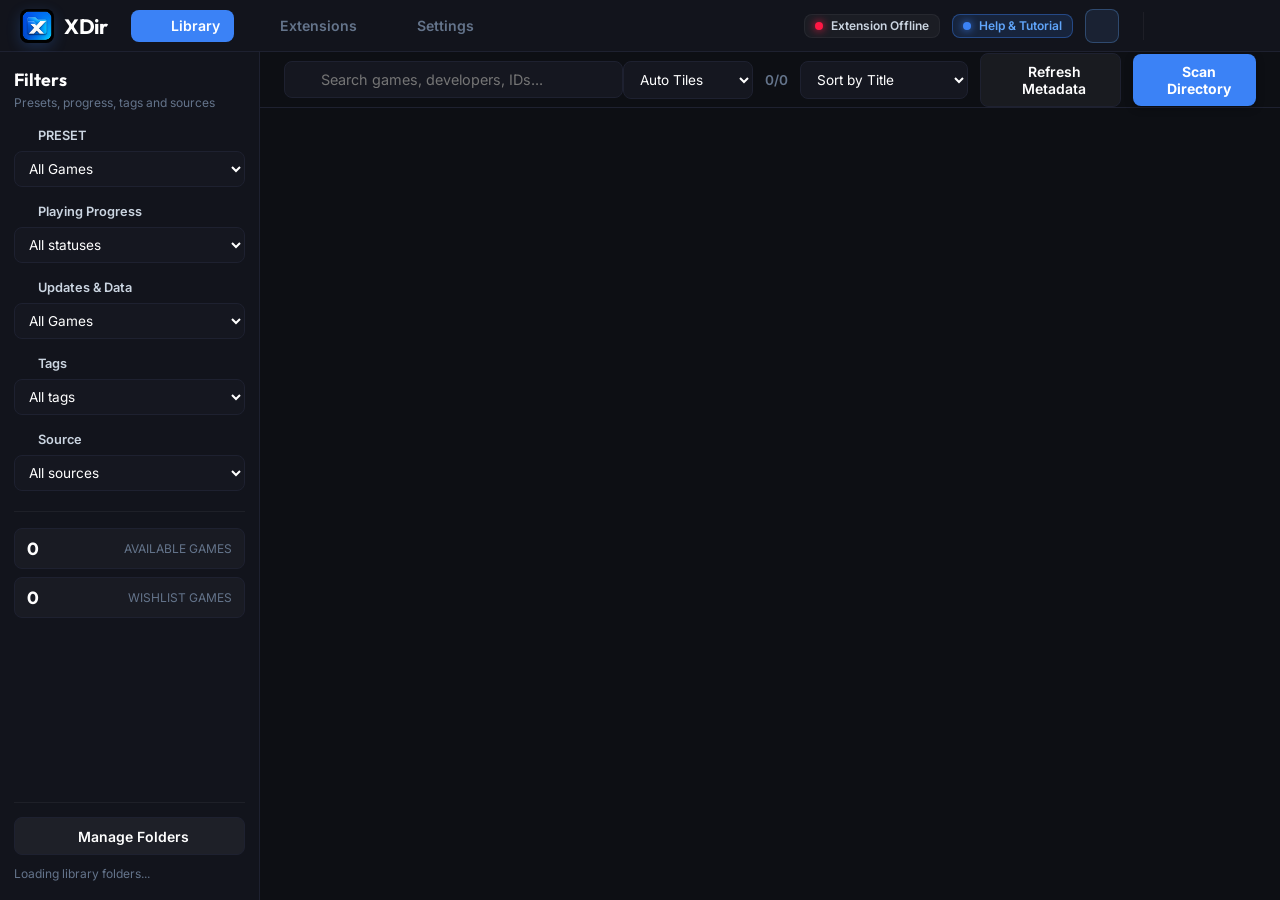
==== commit b33b0509: "Merge UI overhaul and local feature work" ====
--- a/frontend/index.html
+++ b/frontend/index.html
@@ -8,7 +8,7 @@
     <link rel="preconnect" href="https://fonts.googleapis.com">
     <link rel="preconnect" href="https://fonts.gstatic.com" crossorigin>
     <link href="https://fonts.googleapis.com/css2?family=Inter:wght@400;500;600;700;800&family=Outfit:wght@500;600;700;800&display=swap" rel="stylesheet">
-    <link rel="stylesheet" href="static/css/styles.css?v=11">
+    <link rel="stylesheet" href="static/css/styles.css?v=12">
     <script src="https://unpkg.com/lucide@latest"></script>
     <style>
         @keyframes splashLoading {
@@ -200,19 +200,23 @@
                                 <option value="rating">Rating Score</option>
                             </select>
                             <div class="scan-toolbar-progress" id="scan-toolbar-progress" hidden>
-                                <button type="button" class="scan-toolbar-progress-button" id="btn-open-smart-scan-progress" title="View missing-source scan progress">
+                                <button type="button" class="scan-toolbar-progress-button" id="btn-open-smart-scan-progress" title="View active library job" aria-label="View active library job progress">
                                     <div class="scan-toolbar-progress-meta">
-                                        <span id="scan-toolbar-progress-label">Missing source scan running</span>
+                                        <span id="scan-toolbar-progress-label">Library job running</span>
                                         <span id="scan-toolbar-progress-count">0 / 0</span>
                                     </div>
                                     <div class="scan-toolbar-progress-track">
                                         <div class="scan-toolbar-progress-fill" id="scan-toolbar-progress-fill" style="width: 0%;"></div>
                                     </div>
                                 </button>
-                                <button type="button" class="btn-secondary btn-icon-sm scan-toolbar-cancel" id="btn-cancel-smart-scan-toolbar" title="Cancel missing-source scan">
+                                <button type="button" class="btn-secondary btn-icon-sm scan-toolbar-cancel" id="btn-cancel-smart-scan-toolbar" title="Cancel active job" aria-label="Cancel active library job">
                                     <i data-lucide="x"></i>
                                 </button>
                             </div>
+                            <button class="btn-secondary" id="btn-refresh-metadata" type="button" title="Refetch metadata for games that already have a linked source">
+                                <i data-lucide="refresh-cw"></i>
+                                <span>Refresh Metadata</span>
+                            </button>
                             <button class="btn-primary" id="btn-add-game">
                                 <i data-lucide="plus"></i>
                                 <span>Scan Directory</span>
@@ -356,442 +360,74 @@
 
         <!-- TAB 3: SETTINGS VIEW -->
         <main class="view-panel" id="view-settings">
-            <div class="settings-layout">
-                <aside class="settings-sidebar">
-                    <div class="settings-nav-header">
-                        <h3>Settings sections</h3>
-                        <span>Configure real XDir capabilities, not placeholder toggles.</span>
-                    </div>
+            <div class="settings-layout settings-preferences" id="settings-view">
+                <aside class="settings-sidebar" aria-label="Settings sections">
+                    <div class="settings-nav-header"><h3>Settings</h3><span>Preferences, integrations, and advanced maintenance.</span></div>
                     <div class="settings-nav-list">
-                        <button class="settings-nav-item active" data-section="defaults">
-                            <i data-lucide="folder-cog"></i>
-                            <div class="set-text">
-                                <h4>Library Defaults</h4>
-                                <span>Directory, startup, archive, retention</span>
-                            </div>
-                        </button>
-                        <button class="settings-nav-item" data-section="sources">
-                            <i data-lucide="radar"></i>
-                            <div class="set-text">
-                                <h4>Sources & Matching</h4>
-                                <span>Preferred source strategy and coverage</span>
-                            </div>
-                        </button>
-                        <button class="settings-nav-item" data-section="maintenance">
-                            <i data-lucide="shield-check"></i>
-                            <div class="set-text">
-                                <h4>Maintenance & Repair</h4>
-                                <span>Scan flows, metadata repair, resets</span>
-                            </div>
-                        </button>
-                        <button class="settings-nav-item" data-section="companion">
-                            <i data-lucide="plug-zap"></i>
-                            <div class="set-text">
-                                <h4>Companion & Queue</h4>
-                                <span>Chrome bridge health and metadata queue</span>
-                            </div>
-                        </button>
+                        <button class="settings-nav-item active" data-section="library"><i data-lucide="folder-cog"></i><div class="set-text"><h4>Library</h4><span>Directory and discovery behavior</span></div></button>
+                        <button class="settings-nav-item" data-section="sources-updates"><i data-lucide="refresh-cw"></i><div class="set-text"><h4>Sources &amp; Updates</h4><span>Providers and automatic checks</span></div></button>
+                        <button class="settings-nav-item" data-section="companion"><i data-lucide="plug-zap"></i><div class="set-text"><h4>Companion</h4><span>Extension connection state</span></div></button>
+                        <button class="settings-nav-item" data-section="advanced"><i data-lucide="wrench"></i><div class="set-text"><h4>Advanced</h4><span>Repair and destructive tools</span></div></button>
                     </div>
                 </aside>
 
                 <section class="settings-content">
-                    <div class="settings-hero">
-                        <div class="settings-hero-copy">
-                            <span class="settings-eyebrow">Preferences & Operations</span>
-                            <h2>Align XDir with how you discover, match, and maintain your library.</h2>
-                            <p>Everything on this page maps to live functionality today: local scans, source-aware metadata recovery, repair jobs, and Chrome companion health.</p>
-                        </div>
-                        <div class="settings-hero-actions">
-                            <button class="btn-primary" id="btn-save-preferences">
-                                <i data-lucide="save"></i>
-                                <span>Save Preferences</span>
-                            </button>
-                        </div>
-                        <div class="settings-hero-grid">
-                            <div class="settings-kpi-card settings-kpi-library">
-                                <span class="settings-kpi-label">Library Footprint</span>
-                                <strong id="settings-kpi-library-total">0</strong>
-                                <span class="settings-kpi-detail" id="settings-kpi-library-detail">Installed 0, archives 0, wishlist 0</span>
-                            </div>
-                            <div class="settings-kpi-card settings-kpi-unresolved">
-                                <span class="settings-kpi-label">Needs Attention</span>
-                                <strong id="settings-kpi-unresolved-count">0</strong>
-                                <span class="settings-kpi-detail" id="settings-kpi-unresolved-detail">Unidentified entries and metadata gaps</span>
-                            </div>
-                            <div class="settings-kpi-card settings-kpi-source">
-                                <span class="settings-kpi-label">Preferred Source</span>
-                                <strong id="settings-kpi-source">F95Zone</strong>
-                                <span class="settings-kpi-detail" id="settings-kpi-source-detail">Used first for missing-source discovery and search defaults</span>
-                            </div>
-                            <div class="settings-kpi-card settings-kpi-companion">
-                                <span class="settings-kpi-label">Companion Status</span>
-                                <strong id="settings-kpi-companion">Offline</strong>
-                                <span class="settings-kpi-detail" id="settings-kpi-companion-detail">Waiting for Chrome extension heartbeat</span>
-                            </div>
-                        </div>
-                    </div>
-
-                    <div class="set-panel active" id="set-defaults">
-                        <div class="settings-panel-grid">
-                            <div class="set-card-main">
-                                <div class="set-card-top">
-                                    <div class="set-title-row">
-                                        <i data-lucide="folder-cog" class="set-icon-red"></i>
-                                        <h3>Library discovery defaults</h3>
-                                    </div>
-                                    <p class="set-desc">Choose where XDir scans, when it should look automatically, and how safely it should treat missing files and archives.</p>
-                                </div>
-                                <div class="set-toggle-row">
-                                    <label class="switch">
-                                        <input type="checkbox" id="toggle-startup-scan" checked>
-                                        <span class="slider round"></span>
-                                    </label>
-                                    <div class="toggle-text">
-                                        <h4>Run a directory scan when XDir starts</h4>
-                                        <span>Turn this off if you want faster startup and prefer manual discovery runs.</span>
-                                    </div>
-                                </div>
-                                <div class="settings-note">
-                                    <strong>Manage library folders from the Library tab.</strong>
-                                    Add, remove, and choose the primary directory from the Library view. The primary root is used for portable export and import, while extra roots are scanned alongside it.
-                                </div>
-                                <div class="form-row">
-                                    <label>Archive launch behavior</label>
-                                    <select class="input-dark" id="set-launch-archive-mode">
-                                        <option value="explorer">Open archive in Explorer / WinRAR / 7-Zip immediately</option>
-                                        <option value="extract">Extract a temporary sandboxed copy before launching</option>
-                                    </select>
-                                </div>
-                                <div class="form-row">
-                                    <label>Missing-entry grace scans</label>
-                                    <input type="number" min="1" max="10" step="1" id="setting-missing-grace-scans" class="input-dark" placeholder="3">
-                                    <span class="set-help">How many consecutive scans a missing local entry can be absent before XDir removes it from the library.</span>
-                                </div>
-                            </div>
-
-                            <div class="set-card-main">
-                                <div class="set-card-top">
-                                    <div class="set-title-row">
-                                        <i data-lucide="palette" class="set-icon-red"></i>
-                                        <h3>Appearance</h3>
-                                    </div>
-                                    <p class="set-desc">Change the core application theme and accent without touching any files manually.</p>
-                                </div>
-                                <div class="form-row">
-                                    <label>Theme</label>
-                                    <select class="input-dark" id="set-theme-mode">
-                                        <option value="midnight">Midnight: balanced dark chrome with stronger contrast</option>
-                                        <option value="graphite">Graphite: neutral surfaces and softer panel separation</option>
-                                        <option value="obsidian">Obsidian: deeper blacks and a tighter cinematic shell</option>
-                                    </select>
-                                </div>
-                                <div class="form-row">
-                                    <label>Accent color</label>
-                                    <select class="input-dark" id="set-accent-color">
-                                        <option value="blue">Blue: crisp and technical</option>
-                                        <option value="rose">Rose: high-visibility action accents</option>
-                                        <option value="teal">Teal: calmer utility-focused highlights</option>
-                                        <option value="amber">Amber: warm operational emphasis</option>
-                                        <option value="emerald">Emerald: cleaner success-biased accenting</option>
-                                    </select>
-                                </div>
-                                <div class="settings-appearance-preview" id="settings-appearance-preview">
-                                    <div class="settings-preview-card">
-                                        <span>Preview</span>
-                                        <strong>Primary surfaces and actions update immediately.</strong>
-                                    </div>
-                                    <div class="settings-preview-swatches">
-                                        <span class="settings-preview-swatch swatch-panel"></span>
-                                        <span class="settings-preview-swatch swatch-card"></span>
-                                        <span class="settings-preview-swatch swatch-accent"></span>
-                                    </div>
-                                </div>
-                            </div>
-
-                            <div class="set-card-main">
-                                <div class="set-card-top">
-                                    <div class="set-title-row">
-                                        <i data-lucide="activity" class="set-icon-red"></i>
-                                        <h3>Current library health</h3>
-                                    </div>
-                                    <p class="set-desc">A live view of the library state behind the preferences above.</p>
-                                </div>
-                                <div class="settings-summary-grid">
-                                    <div class="settings-summary-card">
-                                        <span class="settings-summary-label">Library entries</span>
-                                        <strong id="settings-library-count">0</strong>
-                                    </div>
-                                    <div class="settings-summary-card">
-                                        <span class="settings-summary-label">Installed / folders</span>
-                                        <strong id="settings-installed-count">0</strong>
-                                    </div>
-                                    <div class="settings-summary-card">
-                                        <span class="settings-summary-label">Archives</span>
-                                        <strong id="settings-archives-count">0</strong>
-                                    </div>
-                                    <div class="settings-summary-card">
-                                        <span class="settings-summary-label">Wishlist</span>
-                                        <strong id="settings-wishlist-count">0</strong>
-                                    </div>
-                                </div>
-                                <div class="settings-note">
-                                    <strong>Local-first runtime.</strong>
-                                    XDir stores metadata locally and only reaches out when you explicitly scan, search, or repair library entries.
-                                </div>
-                                <div class="form-row">
-                                    <label>Local API server</label>
-                                    <input type="text" value="http://127.0.0.1:8765" readonly class="input-dark">
-                                </div>
-                            </div>
-                        </div>
-                    </div>
-
-                    <div class="set-panel" id="set-sources">
-                        <div class="settings-panel-grid">
-                            <div class="set-card-main">
-                                <div class="set-card-top">
-                                    <div class="set-title-row">
-                                        <i data-lucide="radar" class="set-icon-red"></i>
-                                        <h3>Preferred metadata source</h3>
-                                    </div>
-                                    <p class="set-desc">Choose which provider XDir should favor first when Find Missing Sources searches for matches and when unresolved-game or wishlist search opens with a default source tab.</p>
-                                </div>
-                                <div class="form-row">
-                                    <label>Preferred source</label>
-                                    <select class="input-dark" id="set-preferred-source">
-                                        <option value="f95zone" selected>F95Zone: highest hit rate for adult VN, RPGM, Ren'Py, Unity, and forum-driven releases</option>
-                                        <option value="dlsite">DLsite: best when the title is sold as a Japanese doujin entry or RJ code</option>
-                                        <option value="itch">Itch.io: best for western indie builds, demos, and jam releases</option>
-                                    </select>
-                                </div>
-                                <div class="settings-note">
-                                    <strong id="settings-source-active-badge">F95Zone</strong>
-                                    <span id="settings-source-summary">will be queried first by Find Missing Sources and opened first in search modals that resolve uncertain matches.</span>
-                                </div>
-                            </div>
-
-                            <div class="set-card-main">
-                                <div class="set-card-top">
-                                    <div class="set-title-row">
-                                        <i data-lucide="orbit" class="set-icon-red"></i>
-                                        <h3>Source coverage at a glance</h3>
-                                    </div>
-                                    <p class="set-desc">Use the right provider for the right job instead of pushing every title through the same search path.</p>
-                                </div>
-                                <div class="settings-source-grid">
-                                    <article class="settings-source-card source-f95zone">
-                                        <span class="settings-source-badge">F95Zone</span>
-                                        <h4>Forum-first correction</h4>
-                                        <p>Best for community-released adult games, update tracking, and title cleanup when folder names are noisy.</p>
-                                    </article>
-                                    <article class="settings-source-card source-dlsite">
-                                        <span class="settings-source-badge">DLsite</span>
-                                        <h4>Doujin and RJ-heavy catalog</h4>
-                                        <p>Best when the local title resembles Japanese catalog names or you expect an RJ / VJ store listing.</p>
-                                    </article>
-                                    <article class="settings-source-card source-itch">
-                                        <span class="settings-source-badge">Itch.io</span>
-                                        <h4>Indie demo coverage</h4>
-                                        <p>Best for western prototype builds, small-team releases, and titles that live outside forum ecosystems.</p>
-                                    </article>
-                                    <article class="settings-source-card source-steam">
-                                        <span class="settings-source-badge">Steam</span>
-                                        <h4>Manual search support</h4>
-                                        <p>Steam remains available in universal search for wishlist and manual lookups, even though automatic missing-source matching does not use it.</p>
-                                    </article>
-                                </div>
-                            </div>
-                        </div>
-                    </div>
-
-                    <div class="set-panel" id="set-maintenance">
-                        <div class="settings-panel-grid settings-panel-grid-wide">
-                            <div class="set-card-main update-check-settings-card">
-                                <div class="set-card-top">
-                                    <div class="set-title-row">
-                                        <i data-lucide="refresh-cw" class="set-icon-red"></i>
-                                        <h3>Game version checks</h3>
-                                    </div>
-                                    <p class="set-desc">Check only each installed game's linked preferred source. XDir never downloads or replaces game files.</p>
-                                </div>
-                                <label class="settings-toggle-row" for="toggle-automatic-game-update-checks">
-                                    <span class="settings-toggle-copy">
-                                        <strong>Check linked games for updates automatically</strong>
-                                        <span>Runs in the background when XDir starts if the previous check was at least seven days ago.</span>
-                                    </span>
-                                    <input type="checkbox" id="toggle-automatic-game-update-checks" checked>
-                                </label>
-                                <div class="settings-update-summary-grid">
-                                    <div><span>Last completed library check</span><strong id="settings-update-last-check">Never</strong></div>
-                                    <div><span>Next check eligibility</span><strong id="settings-update-next-check">Weekly</strong></div>
-                                    <div><span>Updates currently marked</span><strong id="settings-update-count">0</strong></div>
-                                </div>
-                                <div class="settings-update-job-summary" id="settings-update-job-summary">No library version check has run in this session.</div>
-                                <button class="btn-primary settings-action-btn settings-action-btn-lg" id="btn-settings-check-updates" type="button">
-                                    <i data-lucide="search-check"></i>
-                                    <span>Check Entire Library for Updates</span>
-                                </button>
-                            </div>
-
-                            <div class="set-card-main">
-                                <div class="set-card-top">
-                                    <div class="set-title-row">
-                                        <i data-lucide="scan-search" class="set-icon-red"></i>
-                                        <h3>Scan flows</h3>
-                                    </div>
-                                    <p class="set-desc">Choose the smallest scan that fits the job so you do not reprocess more of the library than necessary.</p>
-                                </div>
-                                <div class="settings-action-grid">
-                                    <div class="settings-action-block tone-discovery">
-                                        <span class="settings-action-label">Discovery</span>
-                                        <h4>Normal scan</h4>
-                                        <p>Scans configured directories and imports newly discovered local games without reworking existing metadata links.</p>
-                                        <button class="btn-secondary settings-action-btn" id="btn-settings-scan-directory">
-                                            <i data-lucide="folder-search-2"></i>
-                                            <span>Scan Directory</span>
-                                        </button>
-                                    </div>
-                                    <div class="settings-action-block tone-source">
-                                        <span class="settings-action-label">Online source discovery</span>
-                                        <h4>Find Missing Sources</h4>
-                                        <p>Targets games that are still missing a primary online source and leaves fully linked entries alone.</p>
-                                        <button class="btn-secondary settings-action-btn" id="btn-settings-missing-source-scan">
-                                            <i data-lucide="link-2"></i>
-                                            <span>Find Missing Sources</span>
-                                        </button>
-                                    </div>
-                                </div>
-                            </div>
-
-                            <div class="set-card-main">
-                                <div class="set-card-top">
-                                    <div class="set-title-row">
-                                        <i data-lucide="shield-check" class="set-icon-red"></i>
-                                        <h3>Repair and refetch tools</h3>
-                                    </div>
-                                    <p class="set-desc">Use these when existing records need a full cleanup pass, a targeted rematch, or a hard reset of scraped metadata.</p>
-                                </div>
-                                <div class="settings-job-progress" id="settings-job-progress" hidden>
-                                    <div class="settings-job-progress-top">
-                                        <div class="settings-job-progress-copy">
-                                            <span class="settings-job-progress-kicker">Background Job</span>
-                                            <strong id="settings-job-progress-label">Processing library metadata...</strong>
-                                        </div>
-                                        <div class="settings-job-progress-meta">
-                                            <span id="settings-job-progress-count">0 / 0</span>
-                                            <span id="settings-job-progress-percent">0%</span>
-                                        </div>
-                                    </div>
-                                    <div class="settings-job-progress-track">
-                                        <div class="settings-job-progress-fill" id="settings-job-progress-fill" style="width: 0%;"></div>
-                                    </div>
-                                    <div class="settings-job-progress-current" id="settings-job-progress-current">Waiting for backend job...</div>
-                                    <button class="btn-secondary settings-action-btn" id="btn-settings-cancel-job" type="button" hidden>
-                                        <i data-lucide="circle-stop"></i>
-                                        <span>Cancel Current Job</span>
-                                    </button>
-                                </div>
-                                <div class="settings-action-stack">
-                                    <button class="btn-primary settings-action-btn settings-action-btn-lg" id="btn-fix-metadata">
-                                        <i data-lucide="wand-2"></i>
-                                        <span>Fix Titles & Refetch All Metadata</span>
-                                    </button>
-                                    <button class="btn-secondary settings-action-btn" id="btn-rematch-f95">
-                                        <i data-lucide="search"></i>
-                                        <span>Rematch Unidentified Games from F95Zone</span>
-                                    </button>
-                                    <button class="btn-secondary settings-action-btn settings-action-danger" id="btn-flush-metadata">
-                                        <i data-lucide="trash-2"></i>
-                                        <span>Flush All Scraped Metadata</span>
-                                    </button>
-                                </div>
-                            </div>
-
-                            <div class="set-card-main">
-                                <div class="set-card-top">
-                                    <div class="set-title-row">
-                                        <i data-lucide="package-2" class="set-icon-red"></i>
-                                        <h3>Library transfer</h3>
-                                    </div>
-                                    <p class="set-desc">Package the current primary library directory, plus your source links and saved library state, into a portable export that a newer XDir build can import later.</p>
-                                </div>
-                                <div class="settings-note">
-                                    <strong>Current primary library directory.</strong>
-                                    Export packages the current primary library directory as the current library directory used for transfer. Import restores into that same primary library directory, merges your linked sources, and refetches missing thumbnails, screenshots, and metadata automatically.
-                                </div>
-                                <div class="settings-action-stack">
-                                    <button class="btn-primary settings-action-btn settings-action-btn-lg" id="btn-settings-export-library">
-                                        <i data-lucide="download"></i>
-                                        <span>Export Full Library Package</span>
-                                    </button>
-                                    <button class="btn-secondary settings-action-btn" id="btn-settings-import-library">
-                                        <i data-lucide="upload"></i>
-                                        <span>Import Library Package</span>
-                                    </button>
-                                </div>
-                            </div>
-                        </div>
-                    </div>
-
-                    <div class="set-panel" id="set-companion">
-                        <div class="settings-panel-grid">
-                            <div class="set-card-main">
-                                <div class="set-card-top">
-                                    <div class="set-title-row">
-                                        <i data-lucide="plug-zap" class="set-icon-red"></i>
-                                        <h3>Chrome companion health</h3>
-                                    </div>
-                                    <p class="set-desc">Keep an eye on the extension heartbeat and the local folder that Chrome should load as the unpacked companion.</p>
-                                </div>
-                                <div class="settings-companion-status-row">
-                                    <span class="settings-status-pill offline" id="settings-extension-status">Offline</span>
-                                    <span class="settings-companion-copy" id="settings-extension-detail">Waiting for a live heartbeat from the Chrome extension.</span>
-                                </div>
-                                <div class="form-row">
-                                    <label>Extension folder</label>
-                                    <div class="path-box" id="settings-extension-path">Waiting for extension path...</div>
-                                </div>
-                                <div class="settings-note">
-                                    <strong>Extension setup.</strong>
-                                    Load this folder as an unpacked extension in Chrome and keep the browser open when you want XDir to monitor metadata queue work.
-                                </div>
-                                <div class="set-actions-row">
-                                    <button class="btn-primary" id="btn-settings-open-extension-folder" type="button">
-                                        <i data-lucide="folder-open"></i>
-                                        <span>Open extension folder</span>
-                                    </button>
-                                    <button class="btn-secondary" id="btn-settings-copy-extension-path" type="button">
-                                        <i data-lucide="copy"></i>
-                                        <span>Copy path</span>
-                                    </button>
-                                    <button class="btn-secondary" id="btn-settings-open-extension-tab">
-                                        <i data-lucide="external-link"></i>
-                                        <span>View install guide</span>
-                                    </button>
-                                </div>
-                            </div>
-
-                            <div class="set-card-main">
-                                <div class="set-card-top">
-                                    <div class="set-title-row">
-                                        <i data-lucide="list-collapse" class="set-icon-red"></i>
-                                        <h3>Metadata queue snapshot</h3>
-                                    </div>
-                                    <p class="set-desc">Identified games that still need covers or screenshots show up here so you can keep the companion workflow honest.</p>
-                                </div>
-                                <div class="settings-queue-summary">
-                                    <div>
-                                        <span class="settings-summary-label">Needs metadata right now</span>
-                                        <strong id="settings-metadata-queue-count">0</strong>
-                                        <span class="settings-kpi-detail" id="settings-metadata-queue-detail">Loading current queue...</span>
-                                    </div>
-                                </div>
-                                <div class="settings-queue-list" id="settings-metadata-queue-list">
-                                    <div class="settings-queue-empty">Loading metadata queue...</div>
-                                </div>
-                            </div>
-                        </div>
-                    </div>
+                    <header class="settings-titlebar">
+                        <div><span class="settings-eyebrow">Application preferences</span><h2>Settings</h2><p>Change persistent behavior without running library work.</p></div>
+                        <div class="settings-save-cluster"><span class="settings-save-status" id="settings-save-status" role="status">Saved</span><button class="btn-primary" id="btn-save-preferences" disabled><i data-lucide="save"></i><span>Save</span></button></div>
+                    </header>
+
+                    <section class="set-panel active" id="set-library">
+                        <div class="settings-section-head" id="settings-library"><h3>Library</h3><p>Choose where games live and how local discovery behaves.</p></div>
+                        <div class="settings-form-card">
+                            <div class="settings-field-row settings-field-row-stack"><div><label for="setting-games-dir">Primary library directory</label><p>Normal Scan discovers folders, archives, and executables from this location.</p></div><div class="settings-browse-row"><input type="text" id="setting-games-dir" class="input-dark" placeholder="C:\Games"><button type="button" class="btn-secondary" id="btn-browse-dir">Browse</button></div></div>
+                            <div class="settings-field-row"><div><span class="settings-row-label">Additional library folders</span><p>Manage every directory scanned alongside the primary location.</p></div><button type="button" class="btn-secondary" id="btn-settings-manage-library-folders"><i data-lucide="folder-cog"></i><span>Manage Folders</span></button></div>
+                            <div class="settings-field-row"><div><label for="toggle-startup-scan">Scan library at startup</label><p>Look for local additions when XDir opens.</p></div><label class="switch"><input type="checkbox" id="toggle-startup-scan"><span class="slider round"></span></label></div>
+                            <div class="settings-field-row"><div><label for="setting-missing-grace-scans">Missing-entry grace scans</label><p>Consecutive misses allowed before hiding a local entry.</p></div><input type="number" min="1" max="10" id="setting-missing-grace-scans" class="input-dark input-compact"></div>
+                            <div class="settings-field-row"><div><label for="set-launch-archive-mode">Archive launch behavior</label><p>Choose how archived games open.</p></div><select class="input-dark" id="set-launch-archive-mode"><option value="explorer">Open with the system archive tool</option><option value="extract">Extract a temporary copy</option></select></div>
+                            <div class="settings-field-row"><div><label for="set-theme-mode">Theme</label><p>Choose the depth and contrast of the application shell.</p></div><select class="input-dark" id="set-theme-mode"><option value="midnight">Midnight</option><option value="graphite">Graphite</option><option value="obsidian">Obsidian</option></select></div>
+                            <div class="settings-field-row"><div><label for="set-accent-color">Accent color</label><p>Set the highlight color used for active controls and status.</p></div><select class="input-dark" id="set-accent-color"><option value="blue">Blue</option><option value="rose">Rose</option><option value="teal">Teal</option><option value="amber">Amber</option><option value="emerald">Emerald</option></select></div>
+                        </div>
+                    </section>
+
+                    <section class="set-panel" id="set-sources-updates">
+                        <div class="settings-section-head" id="settings-sources-updates"><h3>Sources &amp; Updates</h3><p>Set provider preferences and version-check behavior.</p></div>
+                        <div class="settings-form-card">
+                            <div class="settings-field-row"><div><label for="set-preferred-source">Preferred metadata source</label><p>Used first for missing-source review and manual search defaults.</p></div><select class="input-dark" id="set-preferred-source"><option value="f95zone">F95Zone</option><option value="dlsite">DLsite</option><option value="itch">Itch.io</option></select></div>
+                            <div class="settings-field-row"><div><label for="toggle-automatic-update-checks">Automatic game update checks</label><p>Check linked games in the background at the configured interval.</p></div><label class="switch"><input type="checkbox" id="toggle-automatic-update-checks"><span class="slider round"></span></label></div>
+                            <div class="settings-field-row"><div><span class="settings-row-label">Update-check interval</span><p>The current implementation checks every seven days.</p></div><strong class="settings-static-value">Weekly</strong></div>
+                            <div class="settings-field-row"><div><span class="settings-row-label">Last completed check</span><p id="settings-last-update-check">Never</p></div><div><span class="settings-row-label">Confirmed updates</span><strong id="settings-confirmed-updates">0</strong></div></div>
+                            <div class="settings-field-row"><div><span class="settings-row-label">Manual maintenance</span><p>Check every local game with a supported linked source.</p></div><button type="button" class="btn-secondary" id="btn-check-library-updates"><i data-lucide="search-check"></i><span>Check Entire Library</span></button></div>
+                        </div>
+                    </section>
+
+                    <section class="set-panel" id="set-companion">
+                        <div class="settings-section-head" id="settings-companion"><h3>Companion</h3><p>Connection details for the browser extension.</p></div>
+                        <div class="settings-form-card">
+                            <div class="settings-field-row"><div><span class="settings-row-label">Connection state</span><p id="settings-extension-detail">Waiting for a live heartbeat.</p></div><span class="settings-status-pill offline" id="settings-extension-status">Offline</span></div>
+                            <div class="settings-field-row"><div><span class="settings-row-label">Extension version</span><p id="settings-extension-version">Not reported</p></div><div><span class="settings-row-label">Last heartbeat</span><p id="settings-extension-heartbeat">Never</p></div></div>
+                            <div class="settings-field-row settings-field-row-stack"><div><span class="settings-row-label">Extension folder</span><p>Load this path as an unpacked extension when the companion is offline.</p></div><div class="path-box" id="settings-extension-path">Waiting for extension path...</div></div>
+                            <div class="settings-field-row"><div><span class="settings-row-label">Metadata queue</span><p id="settings-metadata-queue-detail">Actionable games missing cover art or screenshots.</p></div><strong id="settings-metadata-queue-count">0</strong></div>
+                            <div class="settings-queue-list" id="settings-metadata-queue-list"><div class="settings-queue-empty">Loading metadata queue...</div></div>
+                            <div class="version-action-row">
+                                <button class="btn-secondary" id="btn-settings-open-extension-tab"><i data-lucide="external-link"></i><span>Open Extension View</span></button>
+                                <button class="btn-secondary" id="btn-settings-open-extension-folder"><i data-lucide="folder-open"></i><span>Open Folder</span></button>
+                                <button class="btn-ghost" id="btn-settings-copy-extension-path"><i data-lucide="copy"></i><span>Copy Path</span></button>
+                            </div>
+                        </div>
+                    </section>
+
+                    <section class="set-panel" id="set-advanced">
+                        <div class="settings-section-head" id="settings-advanced"><h3>Advanced</h3><p>Repair utilities and destructive metadata operations.</p></div>
+                        <div class="settings-job-progress" id="settings-job-progress" hidden><div class="settings-job-progress-top"><div class="settings-job-progress-copy"><span class="settings-job-progress-kicker">Background job</span><strong id="settings-job-progress-label">Processing library metadata...</strong></div><div class="settings-job-progress-meta"><span id="settings-job-progress-count">0 / 0</span><span id="settings-job-progress-percent">0%</span></div></div><div class="settings-job-progress-track"><div class="settings-job-progress-fill" id="settings-job-progress-fill"></div></div><div class="settings-job-progress-current" id="settings-job-progress-current">Waiting for backend job...</div><button class="btn-secondary" id="btn-settings-cancel-job" type="button" hidden><i data-lucide="x"></i><span>Cancel Job</span></button></div>
+                        <div class="settings-form-card">
+                            <div class="settings-field-row"><div><span class="settings-row-label">Check game updates</span><p>Compare local versions with every supported linked source.</p></div><button class="btn-secondary" id="btn-settings-check-updates"><i data-lucide="search-check"></i><span>Check Updates</span></button></div>
+                            <div class="settings-field-row"><div><span class="settings-row-label">Portable library backup</span><p>Export or import metadata for the configured games directory without moving installed game files.</p></div><div class="version-action-row"><button class="btn-secondary" id="btn-settings-export-library"><i data-lucide="download"></i><span>Export</span></button><button class="btn-secondary" id="btn-settings-import-library"><i data-lucide="upload"></i><span>Import</span></button></div></div>
+                            <div class="settings-field-row"><div><span class="settings-row-label">Repair titles and metadata</span><p>Rebuild display metadata for existing records.</p></div><button class="btn-secondary" id="btn-fix-metadata"><i data-lucide="wand-2"></i><span>Run Repair</span></button></div>
+                            <div class="settings-field-row"><div><span class="settings-row-label">Rematch unidentified F95Zone entries</span><p>Legacy targeted repair for unresolved F95Zone records.</p></div><button class="btn-secondary" id="btn-rematch-f95"><i data-lucide="search"></i><span>Run Rematch</span></button></div>
+                        </div>
+                        <div class="settings-danger-zone"><div><h4>Flush scraped metadata</h4><p>Removes downloaded metadata while preserving local records and source links.</p></div><button class="btn-danger" id="btn-flush-metadata"><i data-lucide="trash-2"></i><span>Flush Metadata</span></button></div>
+                    </section>
                 </section>
             </div>
         </main>
@@ -806,7 +442,7 @@
                     </h3>
                     <p class="scan-workflow-copy" id="scan-workflow-copy">Choose the scan mode that fits the work you want XDir to do right now.</p>
                 </div>
-                <button type="button" class="btn-secondary btn-icon-sm" id="btn-close-scan-workflow" title="Close scan workflow">
+                <button type="button" class="btn-secondary btn-icon-sm" id="btn-close-scan-workflow" title="Close scan workflow" aria-label="Close scan workflow">
                     <i data-lucide="x"></i>
                 </button>
             </div>
@@ -822,18 +458,18 @@
                         </span>
                         <span class="scan-mode-eyebrow">Normal Scan</span>
                         <span class="scan-mode-title">Quick local discovery</span>
-                        <span class="scan-mode-copy">Find new game folders and add them to your library immediately without modifying names or metadata.</span>
+                        <span class="scan-mode-copy">Find new game folders, archives, and executables and add them to your library without searching online sources or rewriting metadata.</span>
                     </button>
-                    <button type="button" class="scan-mode-card scan-mode-tertiary" id="btn-scan-missing-source">
+                    <button type="button" class="scan-mode-card scan-mode-source" id="btn-scan-missing-source">
                         <span class="scan-mode-head">
                             <span class="scan-mode-icon">
                                 <i data-lucide="link-2"></i>
                             </span>
-                            <span class="scan-mode-kicker">Source-only recovery</span>
+                            <span class="scan-mode-kicker">Source discovery</span>
                         </span>
                         <span class="scan-mode-eyebrow">Find Missing Sources</span>
-                        <span class="scan-mode-title">Only check games missing a main online source</span>
-                        <span class="scan-mode-copy">Leaves already linked titles alone and only searches for games that still need a primary online source before metadata can be fetched.</span>
+                        <span class="scan-mode-title">Match unlinked games</span>
+                        <span class="scan-mode-copy">Search supported sources only for games that are not linked yet. High-confidence matches can be applied automatically, while plausible matches remain available for review.</span>
                     </button>
                 </div>
             </div>
@@ -847,9 +483,9 @@
                         <i data-lucide="scan-search" class="source-modal-title-icon"></i>
                         <span id="scan-results-title">Find Missing Sources</span>
                     </h3>
-                    <p class="scan-workflow-copy" id="scan-results-copy">Track unresolved metadata matches and review anything that still needs attention.</p>
-                </div>
-                <button type="button" class="btn-secondary btn-icon-sm" id="btn-close-scan-results" title="Close missing-source scan details">
+                    <p class="scan-workflow-copy" id="scan-results-copy">Track source matches and review plausible candidates without interrupting the background job.</p>
+                </div>
+                <button type="button" class="btn-secondary btn-icon-sm" id="btn-close-scan-results" title="Close job details" aria-label="Close job details">
                     <i data-lucide="x"></i>
                 </button>
             </div>
@@ -858,7 +494,7 @@
                 <div class="scan-progress-shell">
                     <div class="scan-progress-head">
                         <div>
-                            <span class="scan-progress-eyebrow">Find Missing Sources</span>
+                            <span class="scan-progress-eyebrow">Library job</span>
                             <h4 id="smart-scan-status-title">Scanning metadata...</h4>
                             <p id="smart-scan-status-text">Preparing unresolved games...</p>
                         </div>
@@ -919,7 +555,7 @@
             <div class="scan-results-view" id="scan-results-summary-view" hidden>
                 <div class="scan-summary-shell">
                     <span class="scan-progress-eyebrow" id="smart-scan-summary-eyebrow">Find Missing Sources</span>
-                    <h4 class="scan-summary-title" id="smart-scan-summary-title">Missing source scan complete</h4>
+                    <h4 class="scan-summary-title" id="smart-scan-summary-title">Source discovery complete</h4>
                     <p class="scan-summary-copy" id="smart-scan-summary-copy">0 games scanned.</p>
                     <div class="scan-counter-grid">
                         <div class="scan-counter-card">
@@ -973,6 +609,27 @@
                 <div class="smart-review-list" id="smart-scan-review-list"></div>
             </div>
         </div>
+
+        <div class="source-modal-backdrop" id="refresh-metadata-backdrop" style="display:none;"></div>
+        <div class="source-link-form source-modal-centered source-modal-md source-modal-stack confirm-dialog" id="refresh-metadata-confirm" style="display:none;" role="dialog" aria-modal="true" aria-labelledby="refresh-metadata-title">
+            <div class="source-modal-header">
+                <div>
+                    <h3 class="source-modal-title" id="refresh-metadata-title"><i data-lucide="refresh-cw" class="source-modal-title-icon"></i>Refresh all metadata?</h3>
+                    <p class="scan-workflow-copy">This refetches details only for games that already have a linked source.</p>
+                </div>
+                <button type="button" class="btn-secondary btn-icon-sm" id="btn-close-refresh-metadata" title="Close confirmation" aria-label="Close metadata refresh confirmation"><i data-lucide="x"></i></button>
+            </div>
+            <ul class="confirm-list">
+                <li>Existing source links will not be changed.</li>
+                <li>Local paths, progress, scores, journals, and custom tags are preserved.</li>
+                <li>The job can take several minutes and can be cancelled at any time.</li>
+            </ul>
+            <div class="scan-summary-actions">
+                <button type="button" class="btn-secondary" id="btn-cancel-refresh-metadata">Cancel</button>
+                <button type="button" class="btn-primary" id="btn-confirm-refresh-metadata"><i data-lucide="refresh-cw"></i><span>Refresh Metadata</span></button>
+            </div>
+        </div>
+        <div class="app-toast" id="app-toast" role="status" aria-live="polite" hidden></div>
 
         <!-- FULL-WINDOW GAME OVERVIEW PAGE -->
         <div class="overview-modal" id="overview-modal" style="display:none;">
@@ -1086,36 +743,51 @@
                 </div>
 
                 <div class="ov-summary-grid">
-                    <div class="ov-cover-card" id="ov-cover-card">
-                        <div class="ov-cover-frame" id="ov-cover-frame">
-                            <img id="ov-cover-image" src="" alt="Game cover" referrerpolicy="no-referrer">
-                            <div class="ov-cover-fallback" id="ov-cover-fallback">X</div>
-                        </div>
-                        <div class="ov-cover-meta">
-                            <span class="section-subtitle">INSTALL LOCATION</span>
-                            <div class="ov-folder-full" id="ov-folder-full">D:\Games\Example</div>
-                        </div>
-                    </div>
-
-                    <div class="ov-section-card" id="ov-about-card">
-                        <div class="section-top">
-                            <h3>About & Tags</h3>
-                        </div>
-                        <div class="tag-cloud" id="ov-tag-cloud">
-                            <!-- Tags injected -->
-                        </div>
-                        
-                        <div class="custom-tag-input-row">
-                            <span>Custom Tags <i data-lucide="eye"></i></span>
-                            <div class="tag-input-box">
-                                <input type="text" id="ov-new-tag-input" placeholder="Add a tag...">
-                                <button id="ov-btn-add-tag">Add</button>
-                            </div>
-                        </div>
-
-                        <div class="desc-section">
-                            <h4 style="margin:0 0 8px 0;">Description</h4>
-                            <p id="ov-description">No description available. Click above or use Chrome extension to scrape from F95zone/DLsite!</p>
+                    <div class="ov-summary-main">
+                        <div class="ov-cover-card" id="ov-cover-card">
+                            <div class="ov-cover-frame" id="ov-cover-frame">
+                                <img id="ov-cover-image" src="" alt="Game cover" referrerpolicy="no-referrer">
+                                <div class="ov-cover-fallback" id="ov-cover-fallback">X</div>
+                            </div>
+                            <div class="ov-cover-meta">
+                                <span class="section-subtitle">INSTALL LOCATION</span>
+                                <div class="ov-folder-full" id="ov-folder-full">D:\Games\Example</div>
+                            </div>
+                        </div>
+
+                        <div class="ov-section-card" id="ov-about-card">
+                            <div class="section-top">
+                                <h3>About & Tags</h3>
+                            </div>
+                            <div class="tag-cloud" id="ov-tag-cloud">
+                                <!-- Tags injected -->
+                            </div>
+
+                            <div class="custom-tag-input-row">
+                                <span>Custom Tags <i data-lucide="eye"></i></span>
+                                <div class="tag-input-box">
+                                    <input type="text" id="ov-new-tag-input" placeholder="Add a tag...">
+                                    <button id="ov-btn-add-tag">Add</button>
+                                </div>
+                            </div>
+
+                            <div class="desc-section">
+                                <h4 style="margin:0 0 8px 0;">Description</h4>
+                                <p id="ov-description">No description available. Click above or use Chrome extension to scrape from F95zone/DLsite!</p>
+                            </div>
+                        </div>
+
+                        <div class="ov-section-card">
+                            <div class="section-top">
+                                <div>
+                                    <span class="section-subtitle">MEDIA GALLERY</span>
+                                    <h3>Screenshots</h3>
+                                </div>
+                                <span class="count-badge" id="ov-gallery-count">0</span>
+                            </div>
+                            <div class="gallery-grid" id="ov-gallery">
+                                <!-- Injected dynamically -->
+                            </div>
                         </div>
                     </div>
 
@@ -1126,45 +798,34 @@
                         <div class="ov-meta-list">
                             <div class="ov-meta-row"><span>Total Playtime</span><b id="ov-total-playtime-text">0m</b></div>
                             <div class="ov-meta-row"><span>Last Played</span><b id="ov-last-played-text">N/A</b></div>
-                            <div class="ov-meta-row"><span>Local Version</span><b id="ov-local-version-text">N/A</b></div>
-                            <div class="ov-meta-row"><span>Latest Version</span><b id="ov-latest-version-text">N/A</b></div>
                             <div class="ov-meta-row"><span>Added</span><b id="ov-added-at-text">N/A</b></div>
                             <div class="ov-meta-row"><span>Last Seen</span><b id="ov-last-seen-text">N/A</b></div>
                             <div class="ov-meta-row"><span>Missing Tolerance</span><b id="ov-missing-status-text">Stable</b></div>
                         </div>
 
-                        <div class="ov-version-panel" id="ov-version-panel">
-                            <div class="ov-version-heading">
-                                <div>
-                                    <span class="section-subtitle">VERSION &amp; UPDATES</span>
-                                    <h3 id="ov-version-status">Never checked</h3>
-                                </div>
-                                <i data-lucide="refresh-cw"></i>
-                            </div>
-                            <p class="ov-version-explanation" id="ov-version-explanation">Check the linked source to compare your installed version.</p>
-                            <div class="ov-version-facts">
-                                <div><span>Preferred source</span><strong id="ov-preferred-update-source">Unlinked</strong></div>
-                                <div><span>Last checked</span><strong id="ov-last-update-check-text">Never</strong></div>
-                            </div>
-                            <label class="ov-version-input-label" for="ov-local-version-input">Installed version</label>
-                            <div class="ov-version-edit-row">
-                                <input type="text" id="ov-local-version-input" placeholder="Unknown (for example v1.2)">
-                                <button class="btn-secondary" id="ov-btn-save-local-version" type="button">Save</button>
-                            </div>
-                            <div class="ov-version-error" id="ov-version-error" hidden></div>
-                            <div class="ov-version-actions">
-                                <button class="btn-primary" id="ov-btn-check-update" type="button">
-                                    <i data-lucide="search-check"></i><span>Check for Update</span>
-                                </button>
-                                <button class="btn-secondary" id="ov-btn-mark-latest-installed" type="button" hidden>
-                                    <i data-lucide="check-check"></i><span>Mark Latest as Installed</span>
-                                </button>
-                                <button class="btn-secondary" id="ov-btn-open-update-page" type="button" hidden>
-                                    <i data-lucide="external-link"></i><span>Open Update Page</span>
-                                </button>
-                            </div>
-                            <p class="ov-version-note">Marking the latest version as installed only updates this library record; it does not modify game files.</p>
-                        </div>
+                        <section class="version-panel" id="version-updates-section" aria-labelledby="version-updates-title">
+                            <div class="version-panel-head"><div><h3 id="version-updates-title">Version &amp; Updates</h3><p id="ov-update-explanation">Version checks use the preferred linked source.</p></div><span class="update-status-badge" id="ov-update-status">Never checked</span></div>
+                            <dl class="version-details">
+                                <div><dt>Local version</dt><dd id="ov-local-version-text">Unknown</dd></div>
+                                <div><dt>Latest linked version</dt><dd id="ov-latest-version-text">Unavailable</dd></div>
+                                <div><dt>Preferred source</dt><dd id="ov-update-source">None linked</dd></div>
+                                <div><dt>Last checked</dt><dd id="ov-update-checked-at">Never</dd></div>
+                            </dl>
+                            <div class="local-version-editor" id="local-version-editor" hidden>
+                                <label for="local-version-input">Installed version</label>
+                                <input type="text" class="input-dark" id="local-version-input" maxlength="80" autocomplete="off">
+                                <p>Records the installed version in XDir. It does not modify game files.</p>
+                                <div class="version-action-row"><button type="button" class="btn-secondary" id="btn-cancel-local-version">Cancel</button><button type="button" class="btn-primary" id="btn-save-local-version">Save</button></div>
+                            </div>
+                            <div class="version-inline-message" id="version-inline-message" role="status" aria-live="polite"></div>
+                            <div class="version-action-row">
+                                <button type="button" class="btn-secondary" id="btn-edit-local-version"><i data-lucide="pencil"></i><span>Edit Local Version</span></button>
+                                <button type="button" class="btn-primary" id="btn-check-update"><i data-lucide="refresh-cw"></i><span>Check for Update</span></button>
+                                <button type="button" class="btn-secondary" id="btn-mark-latest-installed" hidden><i data-lucide="check-circle"></i><span>Mark Latest as Installed</span></button>
+                                <button type="button" class="btn-ghost" id="btn-open-update-page" hidden><i data-lucide="external-link"></i><span>Open Update Page</span></button>
+                            </div>
+                            <p class="version-supporting-copy" id="mark-installed-copy" hidden>Use this after manually updating the game. XDir will only update its library record and will not modify game files.</p>
+                        </section>
 
                         <div class="section-top" style="margin-top: 8px;">
                             <h3>Game Sources</h3>
@@ -1205,21 +866,6 @@
                     </div>
                 </div>
 
-                <div class="ov-section">
-                    <div class="ov-section-card">
-                        <div class="section-top">
-                            <div>
-                                <span class="section-subtitle">MEDIA GALLERY</span>
-                                <h3>Screenshots</h3>
-                            </div>
-                            <span class="count-badge" id="ov-gallery-count">0</span>
-                        </div>
-                        <div class="gallery-grid" id="ov-gallery">
-                            <!-- Injected dynamically -->
-                        </div>
-                    </div>
-                </div>
-
                 <div class="ov-detail-grid">
                     <div class="ov-section-card">
                         <div class="section-top">
--- a/frontend/static/css/styles.css
+++ b/frontend/static/css/styles.css
@@ -2761,11 +2761,15 @@
     padding: 0 40px;
     display: grid;
     grid-template-columns: minmax(0, 1fr) 320px;
-    grid-template-areas:
-        "cover snapshot"
-        "about snapshot";
     gap: 24px;
     align-items: start;
+}
+
+.ov-summary-main {
+    min-width: 0;
+    display: flex;
+    flex-direction: column;
+    gap: 24px;
 }
 
 .ov-detail-grid {
@@ -2778,7 +2782,6 @@
 }
 
 .ov-cover-card {
-    grid-area: cover;
     background:
         linear-gradient(180deg, rgba(30, 41, 59, 0.92), rgba(15, 23, 42, 0.98));
     border: 1px solid rgba(96, 165, 250, 0.16);
@@ -2836,14 +2839,6 @@
     display: flex;
     flex-direction: column;
     gap: 8px;
-}
-
-#ov-about-card {
-    grid-area: about;
-}
-
-#ov-snapshot-card {
-    grid-area: snapshot;
 }
 
 .ov-folder-full {
@@ -4338,13 +4333,6 @@
         grid-template-columns: 1fr;
     }
 
-    .ov-summary-grid {
-        grid-template-areas:
-            "cover"
-            "about"
-            "snapshot";
-    }
-
     .ov-hero-content {
         flex-direction: column;
         align-items: flex-start;
@@ -4417,204 +4405,236 @@
     }
 }
 
-/* Game version tracking */
-.card-update-pill {
-    position: absolute;
-    top: 10px;
-    right: 10px;
-    z-index: 5;
-    padding: 6px 8px;
-    border: 1px solid rgba(251, 191, 36, 0.42);
-    border-radius: 7px;
-    background: rgba(120, 53, 15, 0.9);
-    color: #fef3c7;
-    font: 700 0.65rem/1 var(--font-heading);
-    letter-spacing: 0.04em;
+/* Stage two: cohesive preference, job, and version surfaces */
+:where(button, input, select, textarea, [tabindex]):focus-visible {
+    outline: 2px solid #93c5fd;
+    outline-offset: 2px;
+}
+
+:where(button, input, select, textarea):disabled {
+    cursor: not-allowed;
+    opacity: 0.5;
+}
+
+.btn-ghost,
+.btn-danger {
+    min-height: 40px;
+    display: inline-flex;
+    align-items: center;
+    justify-content: center;
+    gap: 8px;
+    border-radius: var(--radius-sm);
+    padding: 0 14px;
+    font-weight: 650;
     cursor: pointer;
 }
 
-.card-update-pill:hover {
-    background: rgba(180, 83, 9, 0.96);
-}
-
-.update-check-settings-card {
-    gap: 18px;
-}
-
-.settings-toggle-row {
+.btn-ghost {
+    color: var(--text-silver);
+    border: 1px solid transparent;
+    background: transparent;
+}
+
+.btn-ghost:hover { background: rgba(255, 255, 255, 0.05); color: #fff; }
+
+.btn-danger {
+    color: #fecaca;
+    border: 1px solid rgba(248, 113, 113, 0.35);
+    background: rgba(127, 29, 29, 0.22);
+}
+
+.btn-danger:hover { background: rgba(153, 27, 27, 0.38); border-color: rgba(248, 113, 113, 0.55); }
+
+.scan-workflow-modal { width: min(780px, calc(100vw - 32px)); }
+.scan-mode-grid { grid-template-columns: repeat(2, minmax(0, 1fr)); }
+.scan-mode-card { min-height: 235px; }
+.scan-mode-card:hover { transform: translateY(-2px); border-color: rgba(96, 165, 250, 0.52); box-shadow: 0 12px 28px rgba(0, 0, 0, 0.24); }
+.scan-mode-card:active { transform: translateY(0); }
+.scan-mode-card:disabled { transform: none; }
+.scan-mode-source .scan-mode-icon { color: #c4b5fd; border-color: rgba(167, 139, 250, 0.32); }
+
+.confirm-dialog { width: min(560px, calc(100vw - 32px)); }
+.confirm-list { display: grid; gap: 10px; margin: 4px 0; padding-left: 22px; color: var(--text-silver); line-height: 1.5; }
+
+.app-toast {
+    position: fixed;
+    z-index: 12000;
+    right: 20px;
+    bottom: 20px;
+    max-width: min(420px, calc(100vw - 40px));
+    padding: 12px 16px;
+    border: 1px solid rgba(96, 165, 250, 0.32);
+    border-radius: var(--radius-md);
+    color: #dbeafe;
+    background: rgba(15, 23, 42, 0.96);
+    box-shadow: var(--shadow-elevated);
+}
+.app-toast[data-tone="success"] { border-color: rgba(52, 211, 153, 0.38); color: #a7f3d0; }
+.app-toast[data-tone="warning"] { border-color: rgba(251, 191, 36, 0.38); color: #fde68a; }
+.app-toast[data-tone="error"] { border-color: rgba(248, 113, 113, 0.42); color: #fecaca; }
+
+.settings-preferences { min-width: 0; }
+.settings-preferences .settings-nav-item.active {
+    color: #fff;
+    border-color: rgba(96, 165, 250, 0.38);
+    background: rgba(30, 64, 175, 0.2);
+    box-shadow: none;
+}
+.settings-preferences .settings-content {
+    background: radial-gradient(circle at top left, rgba(59, 130, 246, 0.07), transparent 30%), var(--bg-main);
+}
+.settings-titlebar {
+    display: flex;
+    align-items: flex-start;
+    justify-content: space-between;
+    gap: 24px;
+    padding: 4px 2px 22px;
+    border-bottom: 1px solid var(--border-light);
+}
+.settings-titlebar h2 { margin-top: 4px; font-size: 1.65rem; font-weight: 650; }
+.settings-titlebar p,
+.settings-section-head p { margin-top: 5px; color: var(--text-muted); line-height: 1.5; }
+.settings-save-cluster { display: flex; align-items: center; gap: 12px; flex: 0 0 auto; }
+.settings-save-status { color: var(--text-muted); font-size: 0.82rem; }
+.settings-save-status[data-state="unsaved"] { color: #fde68a; }
+.settings-save-status[data-state="failed"] { color: #fca5a5; }
+.settings-section-head { margin: 24px 0 14px; }
+.settings-section-head h3 { font-size: 1.15rem; font-weight: 650; }
+
+.settings-form-card {
+    border: 1px solid var(--border-light);
+    border-radius: var(--radius-lg);
+    background: rgba(21, 23, 32, 0.78);
+    overflow: hidden;
+}
+.settings-field-row {
+    min-width: 0;
+    min-height: 78px;
+    display: grid;
+    grid-template-columns: minmax(0, 1fr) minmax(180px, auto);
+    align-items: center;
+    gap: 24px;
+    padding: 16px 18px;
+    border-bottom: 1px solid var(--border-subtle);
+}
+.settings-field-row:last-child { border-bottom: 0; }
+.settings-field-row > * { min-width: 0; }
+.settings-field-row label,
+.settings-row-label { display: block; color: var(--text-light); font-size: 0.9rem; font-weight: 650; }
+.settings-field-row p { margin-top: 4px; color: var(--text-muted); font-size: 0.82rem; line-height: 1.45; }
+.settings-field-row-stack { grid-template-columns: 1fr; gap: 12px; }
+.settings-browse-row { width: 100%; min-width: 0; }
+.settings-browse-row input { min-width: 0; }
+.settings-static-value { color: #bfdbfe; font-size: 0.88rem; }
+.input-compact { width: 90px; justify-self: end; }
+.path-box { overflow-wrap: anywhere; user-select: text; }
+.settings-queue-list { max-height: 240px; overflow-y: auto; }
+
+.settings-danger-zone {
     display: flex;
     align-items: center;
     justify-content: space-between;
     gap: 20px;
-    padding: 16px 18px;
-    border: 1px solid rgba(96, 165, 250, 0.18);
-    border-radius: 14px;
-    background: rgba(15, 23, 42, 0.68);
+    margin-top: 18px;
+    padding: 18px;
+    border: 1px solid rgba(248, 113, 113, 0.26);
+    border-radius: var(--radius-lg);
+    background: rgba(69, 10, 10, 0.12);
+}
+.settings-danger-zone h4 { color: #fecaca; }
+.settings-danger-zone p { margin-top: 5px; color: var(--text-muted); font-size: 0.84rem; }
+
+.version-panel {
+    margin-top: 16px;
+    padding-top: 16px;
+    border-top: 1px solid var(--border-light);
+}
+.version-panel-head { display: flex; align-items: flex-start; justify-content: space-between; gap: 16px; }
+.version-panel-head h3 { font-size: 1rem; }
+.version-panel-head p { margin-top: 5px; color: var(--text-muted); font-size: 0.8rem; line-height: 1.4; }
+.update-status-badge {
+    flex: 0 0 auto;
+    padding: 5px 9px;
+    border: 1px solid var(--border-light);
+    border-radius: 999px;
+    color: var(--text-silver);
+    background: rgba(255, 255, 255, 0.04);
+    font-size: 0.72rem;
+    font-weight: 700;
+}
+.update-status-badge[data-status="update_available"] { color: #fde68a; border-color: rgba(251, 191, 36, 0.35); }
+.update-status-badge[data-status="up_to_date"] { color: #a7f3d0; border-color: rgba(52, 211, 153, 0.32); }
+.update-status-badge[data-status="check_failed"] { color: #fecaca; border-color: rgba(248, 113, 113, 0.35); }
+.version-details { display: grid; grid-template-columns: repeat(2, minmax(0, 1fr)); gap: 10px; margin: 14px 0; }
+.version-details > div { min-width: 0; padding: 10px; border: 1px solid var(--border-subtle); border-radius: var(--radius-sm); background: rgba(255, 255, 255, 0.02); }
+.version-details dt { color: var(--text-muted); font-size: 0.72rem; }
+.version-details dd { margin-top: 4px; color: var(--text-light); font-size: 0.86rem; overflow-wrap: anywhere; }
+.version-action-row { display: flex; flex-wrap: wrap; gap: 8px; margin-top: 12px; }
+.local-version-editor { margin-top: 12px; padding: 14px; border: 1px solid rgba(96, 165, 250, 0.24); border-radius: var(--radius-md); background: rgba(30, 64, 175, 0.08); }
+.local-version-editor[hidden] { display: none; }
+.local-version-editor label { display: block; margin-bottom: 7px; font-size: 0.82rem; font-weight: 650; }
+.local-version-editor p,
+.version-supporting-copy { margin-top: 7px; color: var(--text-muted); font-size: 0.78rem; line-height: 1.4; }
+.version-inline-message { min-height: 18px; margin-top: 8px; color: var(--text-muted); font-size: 0.8rem; }
+.version-inline-message[data-tone="success"] { color: #a7f3d0; }
+.version-inline-message[data-tone="error"] { color: #fca5a5; }
+
+.card-update-badge {
+    position: absolute;
+    z-index: 4;
+    right: 8px;
+    bottom: 8px;
+    padding: 5px 8px;
+    border: 1px solid rgba(251, 191, 36, 0.4);
+    border-radius: 999px;
+    color: #fde68a;
+    background: rgba(41, 32, 9, 0.9);
+    font-size: 0.67rem;
+    font-weight: 750;
     cursor: pointer;
 }
-
-.settings-toggle-copy {
-    display: flex;
-    flex-direction: column;
-    gap: 5px;
-}
-
-.settings-toggle-copy strong {
-    color: var(--text-white);
-    font-size: 0.92rem;
-}
-
-.settings-toggle-copy span {
-    color: var(--text-silver);
-    font-size: 0.8rem;
-    line-height: 1.5;
-}
-
-.settings-toggle-row input {
-    width: 20px;
-    height: 20px;
-    accent-color: var(--accent-primary);
-    flex: 0 0 auto;
-}
-
-.settings-update-summary-grid {
-    display: grid;
-    grid-template-columns: repeat(3, minmax(0, 1fr));
-    gap: 10px;
-}
-
-.settings-update-summary-grid > div,
-.ov-version-facts > div {
-    display: flex;
-    flex-direction: column;
-    gap: 5px;
-    padding: 12px;
-    border-radius: 11px;
-    background: rgba(2, 6, 23, 0.5);
-    border: 1px solid rgba(148, 163, 184, 0.12);
-}
-
-.settings-update-summary-grid span,
-.ov-version-facts span {
-    color: var(--text-muted);
-    font-size: 0.7rem;
-    text-transform: uppercase;
-    letter-spacing: 0.05em;
-}
-
-.settings-update-summary-grid strong,
-.ov-version-facts strong {
-    color: var(--text-white);
-    font-size: 0.82rem;
-    overflow-wrap: anywhere;
-}
-
-.settings-update-job-summary {
-    color: var(--text-silver);
-    font-size: 0.82rem;
-    line-height: 1.5;
-}
-
-.ov-version-panel {
-    display: flex;
-    flex-direction: column;
-    gap: 13px;
-    margin-top: 18px;
-    padding: 16px;
-    border: 1px solid rgba(96, 165, 250, 0.18);
-    border-radius: 14px;
-    background: linear-gradient(180deg, rgba(30, 41, 59, 0.68), rgba(15, 23, 42, 0.78));
-}
-
-.ov-version-heading,
-.ov-version-actions,
-.ov-version-edit-row {
-    display: flex;
-    align-items: center;
-    gap: 9px;
-}
-
-.ov-version-heading {
-    justify-content: space-between;
-}
-
-.ov-version-heading h3 {
-    margin: 4px 0 0;
-    color: var(--text-white);
-}
-
-#ov-version-status[data-tone="success"] { color: #86efac; }
-#ov-version-status[data-tone="warning"] { color: #fbbf24; }
-#ov-version-status[data-tone="error"] { color: #fca5a5; }
-#ov-version-status[data-tone="checking"] { color: #7dd3fc; }
-#ov-version-status[data-tone="neutral"] { color: #fde68a; }
-
-.ov-version-explanation,
-.ov-version-note {
-    margin: 0;
-    color: var(--text-silver);
-    font-size: 0.8rem;
-    line-height: 1.55;
-}
-
-.ov-version-facts {
-    display: grid;
-    grid-template-columns: repeat(2, minmax(0, 1fr));
-    gap: 8px;
-}
-
-.ov-version-input-label {
-    color: var(--text-muted);
-    font-size: 0.74rem;
-    font-weight: 700;
-    text-transform: uppercase;
-    letter-spacing: 0.05em;
-}
-
-.ov-version-edit-row input {
-    min-width: 0;
-    flex: 1;
-    padding: 10px 11px;
-    border: 1px solid rgba(148, 163, 184, 0.22);
-    border-radius: 9px;
-    background: rgba(2, 6, 23, 0.68);
-    color: var(--text-white);
-}
-
-.ov-version-actions {
-    flex-wrap: wrap;
-}
-
-.ov-version-actions button {
-    display: inline-flex;
-    align-items: center;
-    gap: 6px;
-    padding: 9px 11px;
-}
-
-.ov-version-actions button[hidden] {
-    display: none;
-}
-
-.ov-version-error {
-    padding: 10px 11px;
-    border-radius: 9px;
-    border: 1px solid rgba(248, 113, 113, 0.26);
-    background: rgba(127, 29, 29, 0.2);
-    color: #fecaca;
-    font-size: 0.78rem;
-    line-height: 1.5;
-    overflow-wrap: anywhere;
+.status-note { display: inline-flex; align-items: center; padding: 7px 9px; border-radius: var(--radius-sm); font-size: 0.78rem; }
+.status-note.success { color: #a7f3d0; background: rgba(6, 78, 59, 0.28); }
+.status-note.error { color: #fecaca; background: rgba(127, 29, 29, 0.24); }
+.smart-review-path { display: inline-block; max-width: 100%; overflow-wrap: anywhere; color: var(--text-muted); }
+
+@media (max-width: 1180px) {
+    .toolbar-actions { flex-wrap: wrap; justify-content: flex-end; }
+    .settings-field-row { grid-template-columns: minmax(0, 1fr) minmax(150px, auto); }
+}
+
+@media (max-width: 1000px) {
+    .settings-sidebar { width: 230px; }
+    .settings-content { padding: 22px; }
+    .content-toolbar { align-items: flex-start; }
+    .toolbar-actions { width: 100%; }
+    .scan-toolbar-progress { max-width: 100%; }
+}
+
+@media (max-width: 920px) {
+    .settings-layout { flex-direction: column; }
+    .settings-sidebar { width: 100%; max-height: 230px; }
+    .settings-nav-list { display: grid; grid-template-columns: repeat(2, minmax(0, 1fr)); }
 }
 
 @media (max-width: 760px) {
-    .settings-update-summary-grid,
-    .ov-version-facts {
-        grid-template-columns: 1fr;
+    .scan-mode-grid,
+    .version-details { grid-template-columns: 1fr; }
+    .scan-mode-card { min-height: auto; }
+    .settings-titlebar,
+    .settings-danger-zone { align-items: stretch; flex-direction: column; }
+    .settings-save-cluster { justify-content: space-between; }
+    .settings-field-row { grid-template-columns: 1fr; gap: 12px; }
+    .settings-field-row > :last-child { justify-self: stretch; width: 100%; }
+    .input-compact { width: 100%; }
+}
+
+@media (prefers-reduced-motion: reduce) {
+    *, *::before, *::after {
+        scroll-behavior: auto !important;
+        animation-duration: 0.01ms !important;
+        animation-iteration-count: 1 !important;
+        transition-duration: 0.01ms !important;
     }
-
-    .settings-toggle-row {
-        align-items: flex-start;
-    }
-}
-
+}
+
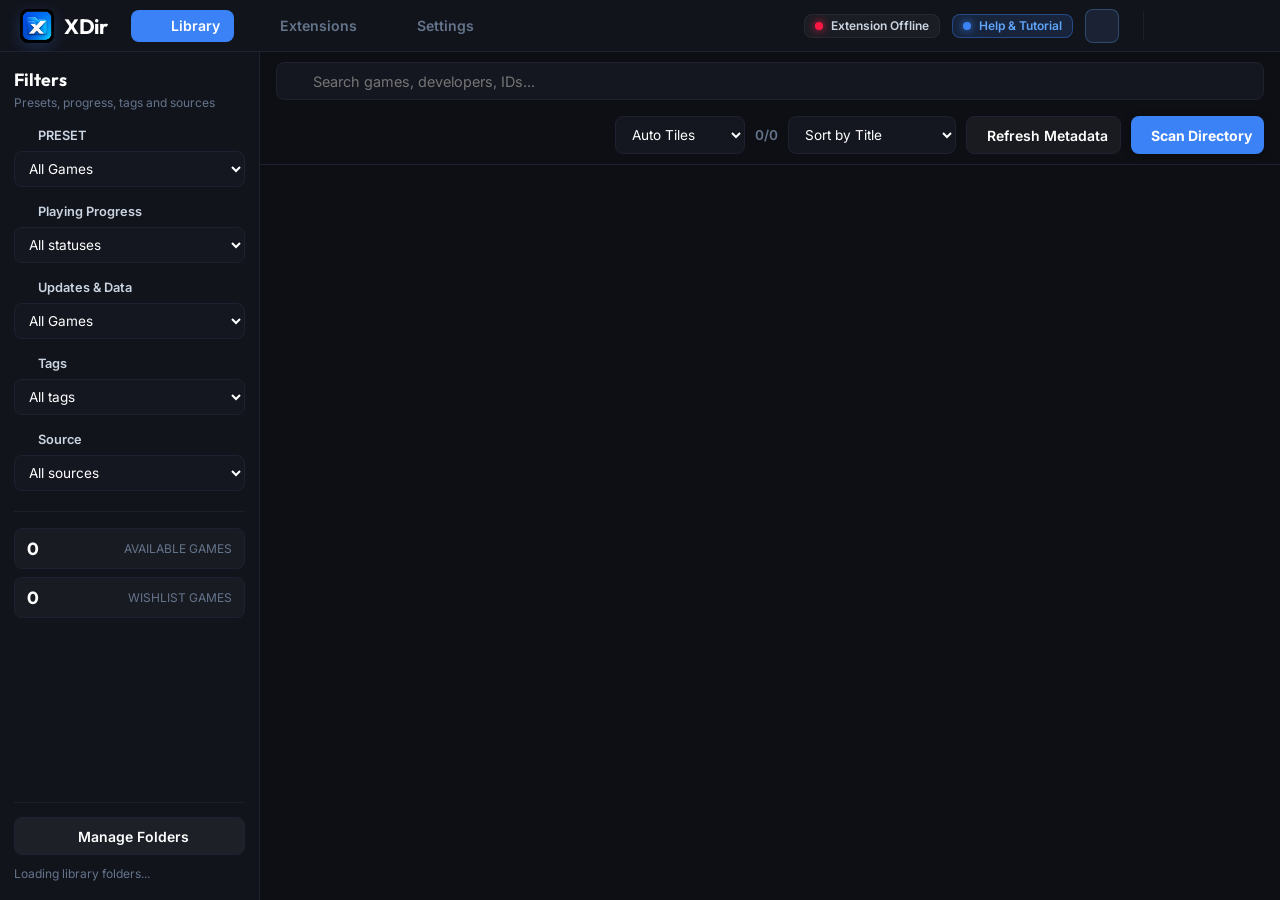
==== commit d8c126c2: "Ship 0.3.0 release with Windows installer" ====
--- a/frontend/index.html
+++ b/frontend/index.html
@@ -8,7 +8,7 @@
     <link rel="preconnect" href="https://fonts.googleapis.com">
     <link rel="preconnect" href="https://fonts.gstatic.com" crossorigin>
     <link href="https://fonts.googleapis.com/css2?family=Inter:wght@400;500;600;700;800&family=Outfit:wght@500;600;700;800&display=swap" rel="stylesheet">
-    <link rel="stylesheet" href="static/css/styles.css?v=12">
+    <link rel="stylesheet" href="static/css/styles.css?v=17">
     <script src="https://unpkg.com/lucide@latest"></script>
     <style>
         @keyframes splashLoading {
@@ -408,8 +408,8 @@
                             <div class="settings-field-row"><div><span class="settings-row-label">Extension version</span><p id="settings-extension-version">Not reported</p></div><div><span class="settings-row-label">Last heartbeat</span><p id="settings-extension-heartbeat">Never</p></div></div>
                             <div class="settings-field-row settings-field-row-stack"><div><span class="settings-row-label">Extension folder</span><p>Load this path as an unpacked extension when the companion is offline.</p></div><div class="path-box" id="settings-extension-path">Waiting for extension path...</div></div>
                             <div class="settings-field-row"><div><span class="settings-row-label">Metadata queue</span><p id="settings-metadata-queue-detail">Actionable games missing cover art or screenshots.</p></div><strong id="settings-metadata-queue-count">0</strong></div>
-                            <div class="settings-queue-list" id="settings-metadata-queue-list"><div class="settings-queue-empty">Loading metadata queue...</div></div>
-                            <div class="version-action-row">
+                            <div class="settings-queue-list settings-card-queue" id="settings-metadata-queue-list"><div class="settings-queue-empty">Loading metadata queue...</div></div>
+                            <div class="version-action-row settings-card-actions">
                                 <button class="btn-secondary" id="btn-settings-open-extension-tab"><i data-lucide="external-link"></i><span>Open Extension View</span></button>
                                 <button class="btn-secondary" id="btn-settings-open-extension-folder"><i data-lucide="folder-open"></i><span>Open Folder</span></button>
                                 <button class="btn-ghost" id="btn-settings-copy-extension-path"><i data-lucide="copy"></i><span>Copy Path</span></button>
@@ -422,7 +422,7 @@
                         <div class="settings-job-progress" id="settings-job-progress" hidden><div class="settings-job-progress-top"><div class="settings-job-progress-copy"><span class="settings-job-progress-kicker">Background job</span><strong id="settings-job-progress-label">Processing library metadata...</strong></div><div class="settings-job-progress-meta"><span id="settings-job-progress-count">0 / 0</span><span id="settings-job-progress-percent">0%</span></div></div><div class="settings-job-progress-track"><div class="settings-job-progress-fill" id="settings-job-progress-fill"></div></div><div class="settings-job-progress-current" id="settings-job-progress-current">Waiting for backend job...</div><button class="btn-secondary" id="btn-settings-cancel-job" type="button" hidden><i data-lucide="x"></i><span>Cancel Job</span></button></div>
                         <div class="settings-form-card">
                             <div class="settings-field-row"><div><span class="settings-row-label">Check game updates</span><p>Compare local versions with every supported linked source.</p></div><button class="btn-secondary" id="btn-settings-check-updates"><i data-lucide="search-check"></i><span>Check Updates</span></button></div>
-                            <div class="settings-field-row"><div><span class="settings-row-label">Portable library backup</span><p>Export or import metadata for the configured games directory without moving installed game files.</p></div><div class="version-action-row"><button class="btn-secondary" id="btn-settings-export-library"><i data-lucide="download"></i><span>Export</span></button><button class="btn-secondary" id="btn-settings-import-library"><i data-lucide="upload"></i><span>Import</span></button></div></div>
+                            <div class="settings-field-row"><div><span class="settings-row-label">Portable library backup</span><p>Export or import the library database, source links, and saved metadata for the configured games directory without copying or moving your installed game files.</p></div><div class="version-action-row"><button class="btn-secondary" id="btn-settings-export-library"><i data-lucide="download"></i><span>Export</span></button><button class="btn-secondary" id="btn-settings-import-library"><i data-lucide="upload"></i><span>Import</span></button></div></div>
                             <div class="settings-field-row"><div><span class="settings-row-label">Repair titles and metadata</span><p>Rebuild display metadata for existing records.</p></div><button class="btn-secondary" id="btn-fix-metadata"><i data-lucide="wand-2"></i><span>Run Repair</span></button></div>
                             <div class="settings-field-row"><div><span class="settings-row-label">Rematch unidentified F95Zone entries</span><p>Legacy targeted repair for unresolved F95Zone records.</p></div><button class="btn-secondary" id="btn-rematch-f95"><i data-lucide="search"></i><span>Run Rematch</span></button></div>
                         </div>
@@ -1111,5 +1111,3 @@
     <script src="static/js/app.js?v=7"></script>
 </body>
 </html>
-
-
--- a/frontend/static/css/styles.css
+++ b/frontend/static/css/styles.css
@@ -688,11 +688,13 @@
 /* Library Main Area */
 .library-content {
     flex: 1;
+    min-width: 0;
     display: flex;
     flex-direction: column;
     height: 100%;
     overflow: hidden;
     background-color: var(--bg-main);
+    container-type: inline-size;
 }
 
 .library-directory-list {
@@ -799,18 +801,24 @@
 }
 
 .content-toolbar {
-    height: 56px;
-    padding: 0 24px;
+    min-height: 64px;
+    height: auto;
+    padding: 10px 16px;
+    gap: 16px;
     display: flex;
     align-items: center;
     justify-content: space-between;
     border-bottom: 1px solid var(--border-dark);
     flex-shrink: 0;
+    box-sizing: border-box;
 }
 
 .search-box {
     position: relative;
     width: 360px;
+    min-width: 260px;
+    max-width: 360px;
+    flex: 1 1 360px;
 }
 
 .search-icon {
@@ -855,7 +863,27 @@
 .toolbar-actions {
     display: flex;
     align-items: center;
-    gap: 12px;
+    justify-content: flex-end;
+    gap: 10px;
+    flex: 1 1 auto;
+    min-width: 0;
+}
+
+.content-toolbar :is(#search-input, .sort-select, .btn-primary, .btn-secondary) {
+    height: 38px;
+    box-sizing: border-box;
+}
+
+.content-toolbar .btn-primary,
+.content-toolbar .btn-secondary {
+    flex-shrink: 0;
+    padding: 0 12px;
+    justify-content: center;
+}
+
+.content-toolbar .btn-primary span,
+.content-toolbar .btn-secondary span {
+    white-space: nowrap;
 }
 
 .scan-toolbar-progress {
@@ -931,6 +959,7 @@
     font-size: 0.85rem;
     color: var(--text-muted);
     font-weight: 600;
+    white-space: nowrap;
 }
 
 .sort-select {
@@ -943,6 +972,44 @@
     font-size: 0.85rem;
     outline: none;
     cursor: pointer;
+}
+
+@container (max-width: 1200px) {
+    .content-toolbar {
+        align-items: flex-start;
+        flex-wrap: wrap;
+    }
+
+    .search-box {
+        width: 100%;
+        max-width: none;
+        flex: 0 0 100%;
+    }
+
+    .toolbar-actions {
+        width: 100%;
+        flex: 0 0 100%;
+        flex-wrap: wrap;
+    }
+}
+
+@media (max-width: 1500px) {
+    .content-toolbar {
+        align-items: flex-start;
+        flex-wrap: wrap;
+    }
+
+    .search-box {
+        width: 100%;
+        max-width: none;
+        flex: 0 0 100%;
+    }
+
+    .toolbar-actions {
+        width: 100%;
+        flex: 0 0 100%;
+        flex-wrap: wrap;
+    }
 }
 
 .btn-primary {
@@ -4570,6 +4637,13 @@
 .version-details dt { color: var(--text-muted); font-size: 0.72rem; }
 .version-details dd { margin-top: 4px; color: var(--text-light); font-size: 0.86rem; overflow-wrap: anywhere; }
 .version-action-row { display: flex; flex-wrap: wrap; gap: 8px; margin-top: 12px; }
+.settings-card-actions {
+    margin: 0;
+    padding: 12px 18px 16px;
+}
+.settings-card-queue {
+    padding: 12px 18px 0;
+}
 .local-version-editor { margin-top: 12px; padding: 14px; border: 1px solid rgba(96, 165, 250, 0.24); border-radius: var(--radius-md); background: rgba(30, 64, 175, 0.08); }
 .local-version-editor[hidden] { display: none; }
 .local-version-editor label { display: block; margin-bottom: 7px; font-size: 0.82rem; font-weight: 650; }
@@ -4606,7 +4680,11 @@
 @media (max-width: 1000px) {
     .settings-sidebar { width: 230px; }
     .settings-content { padding: 22px; }
-    .content-toolbar { align-items: flex-start; }
+    .content-toolbar {
+        align-items: flex-start;
+        flex-wrap: wrap;
+    }
+    .search-box { width: 100%; max-width: none; flex-basis: 100%; }
     .toolbar-actions { width: 100%; }
     .scan-toolbar-progress { max-width: 100%; }
 }
@@ -4637,4 +4715,3 @@
         transition-duration: 0.01ms !important;
     }
 }
-
